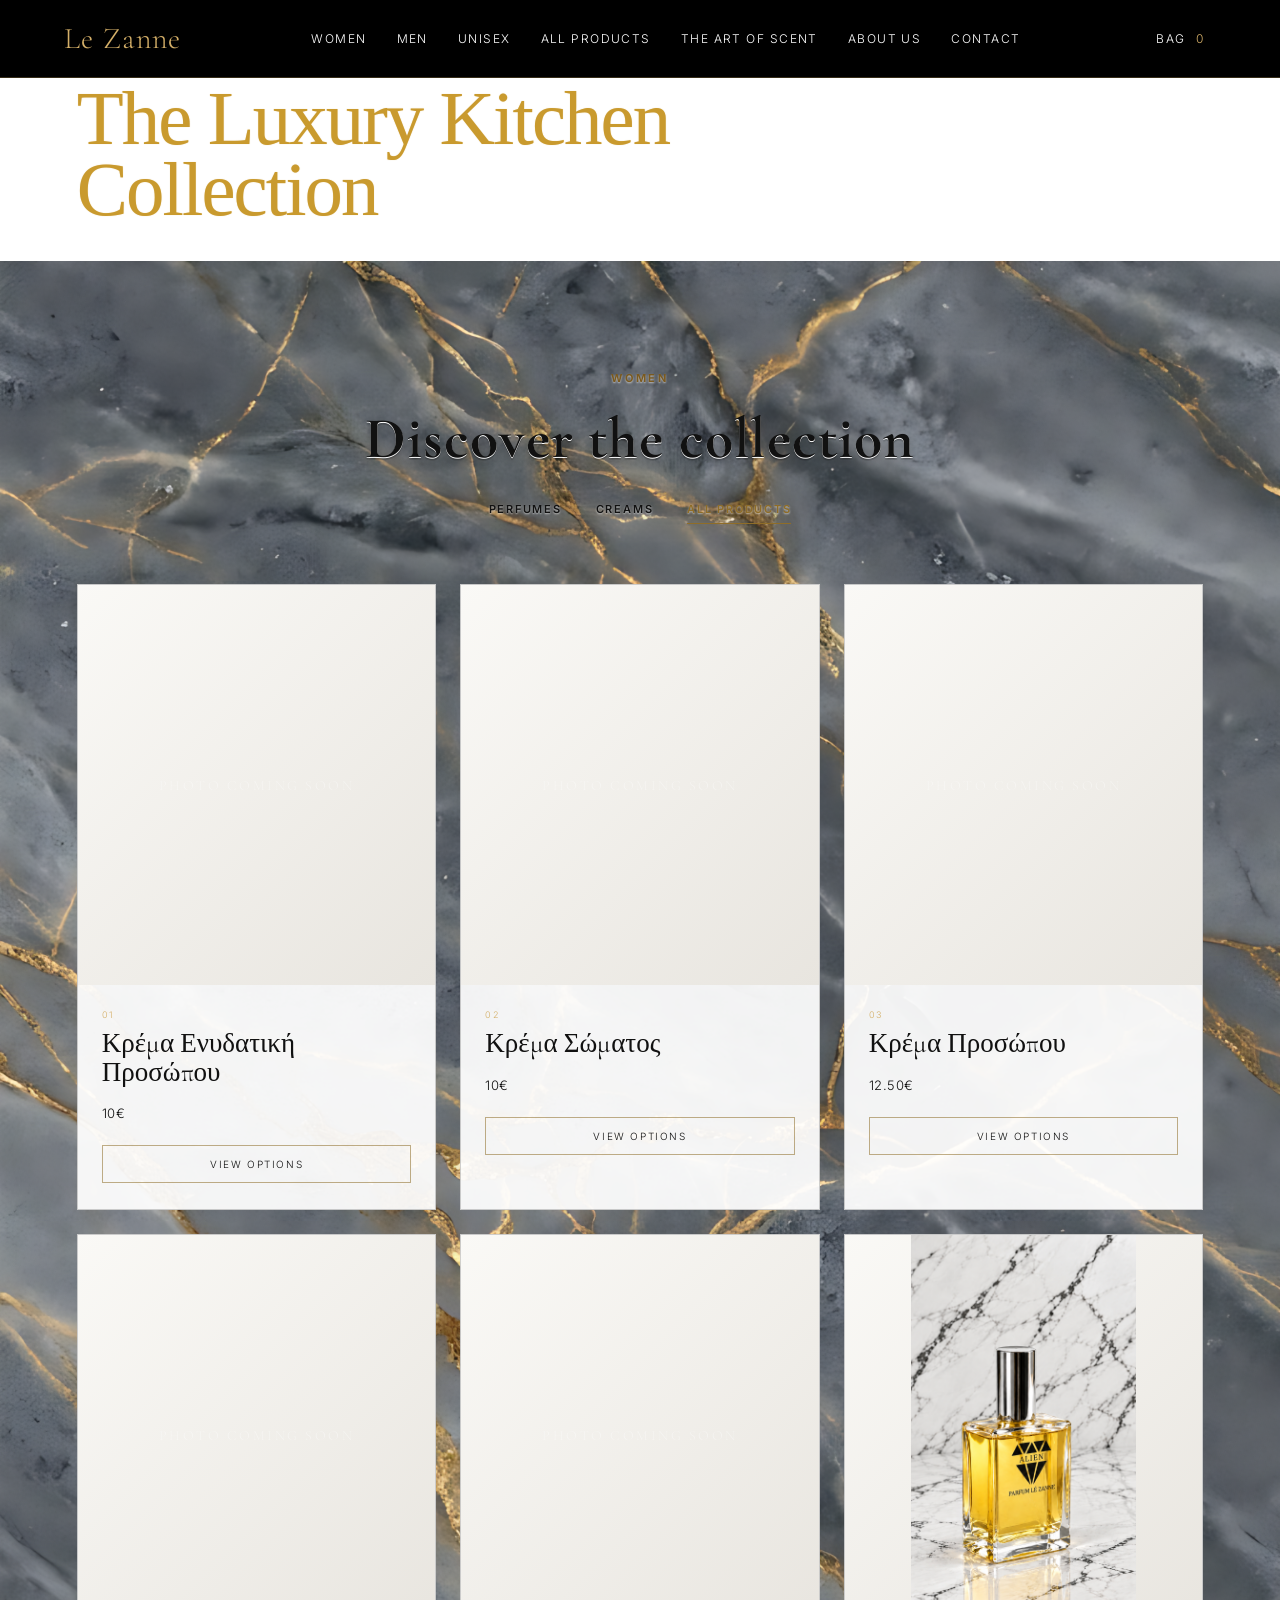
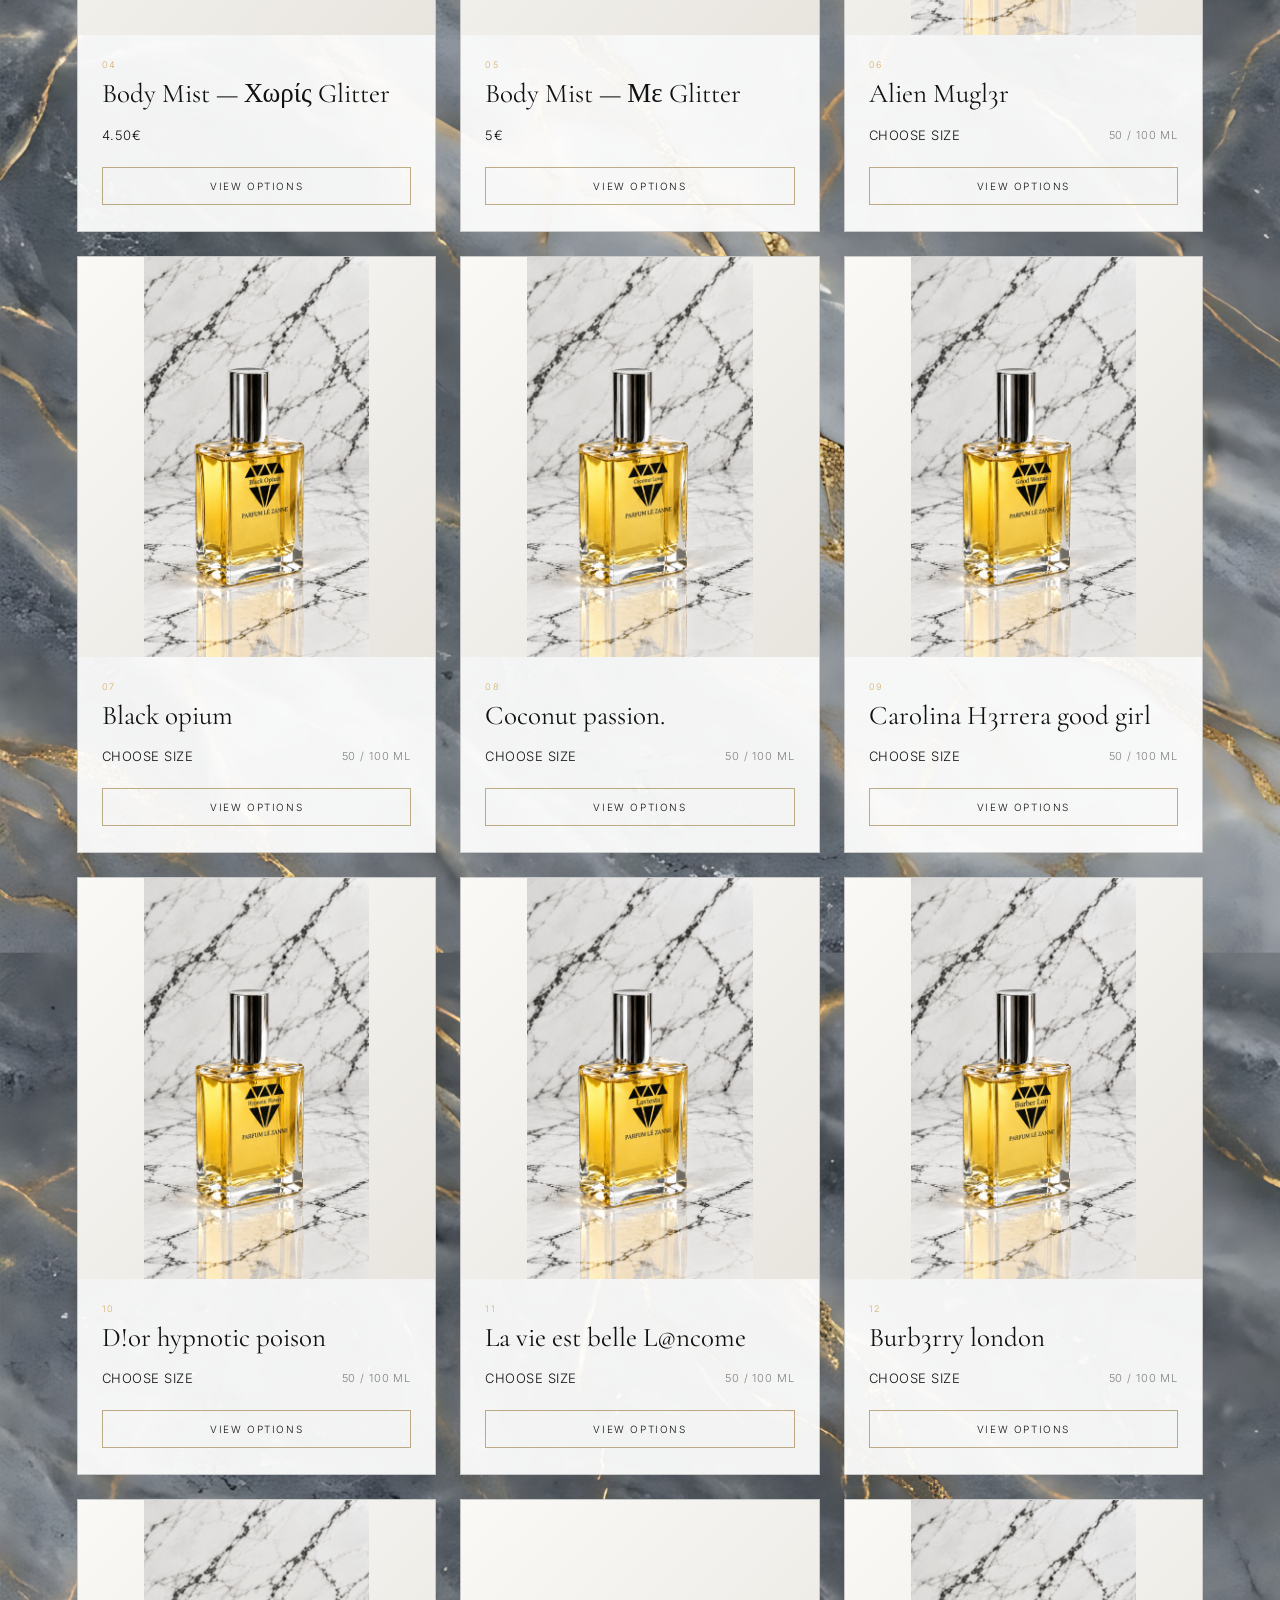
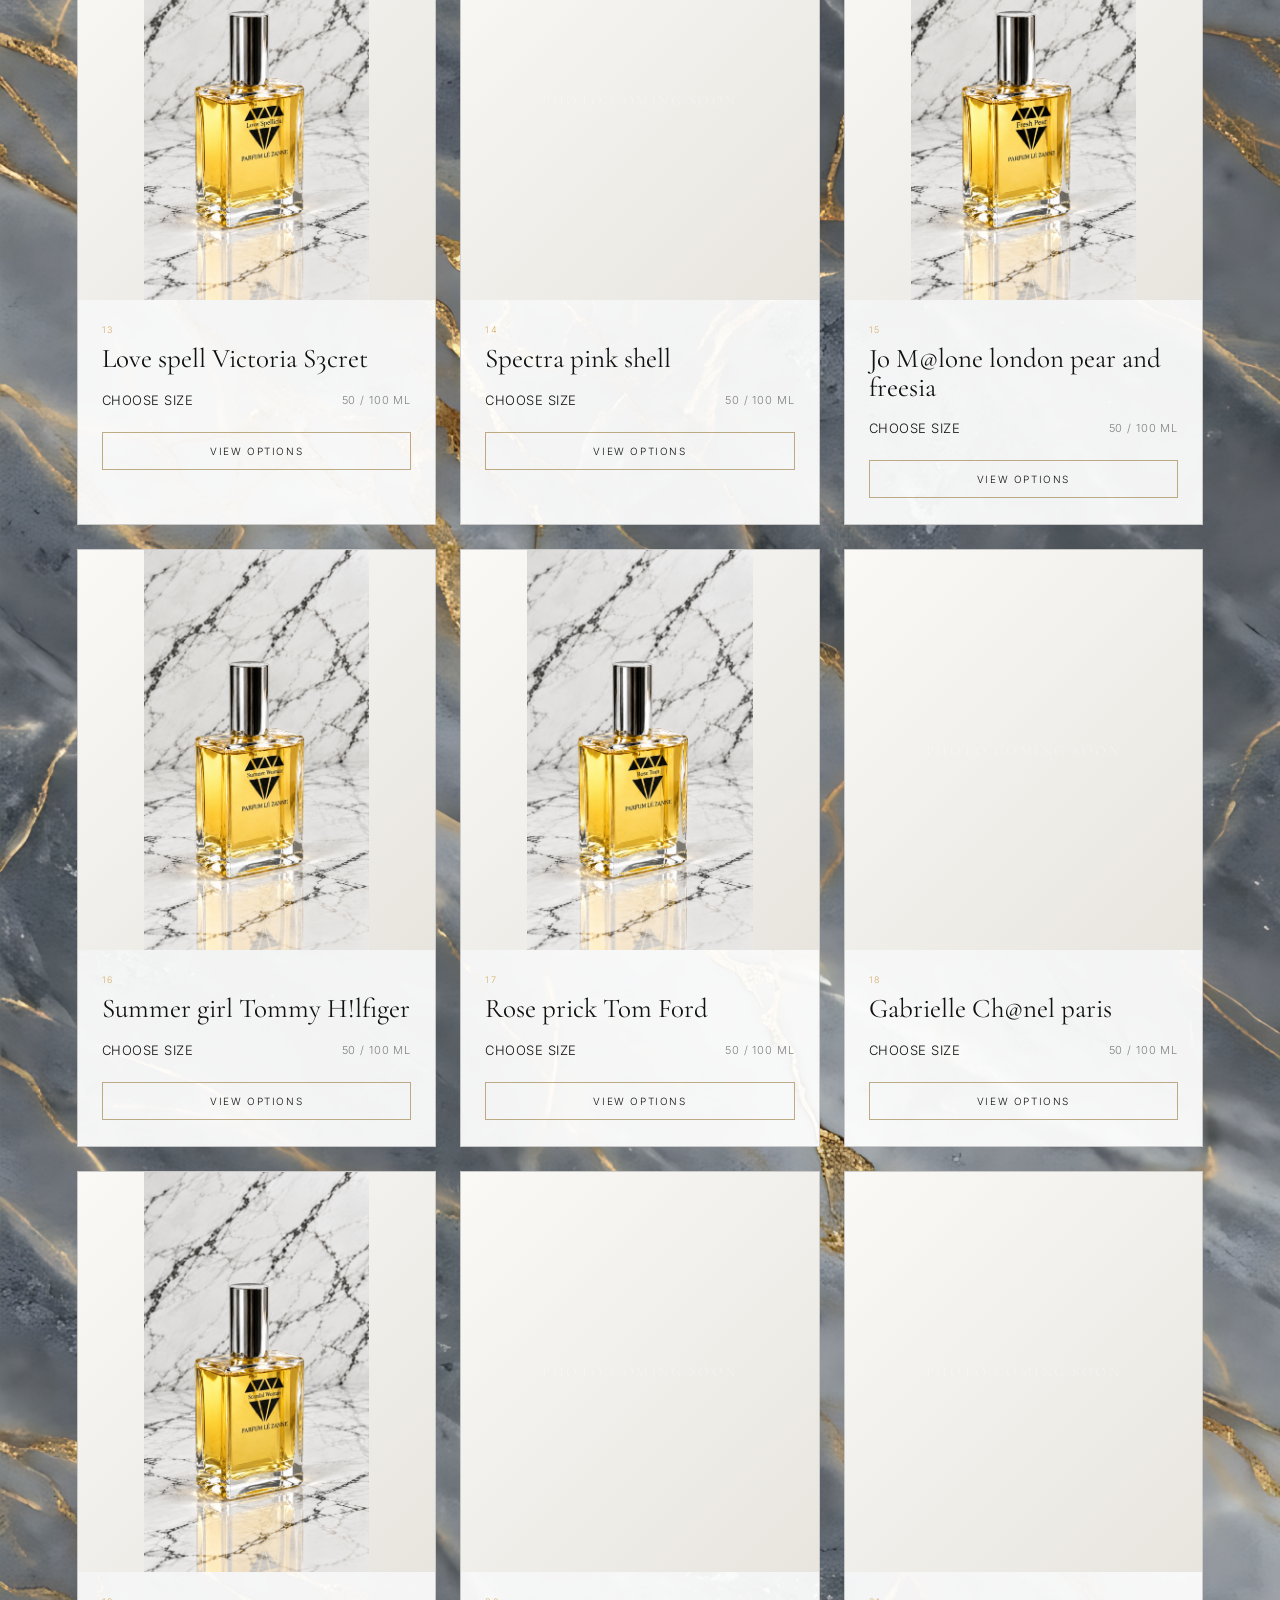
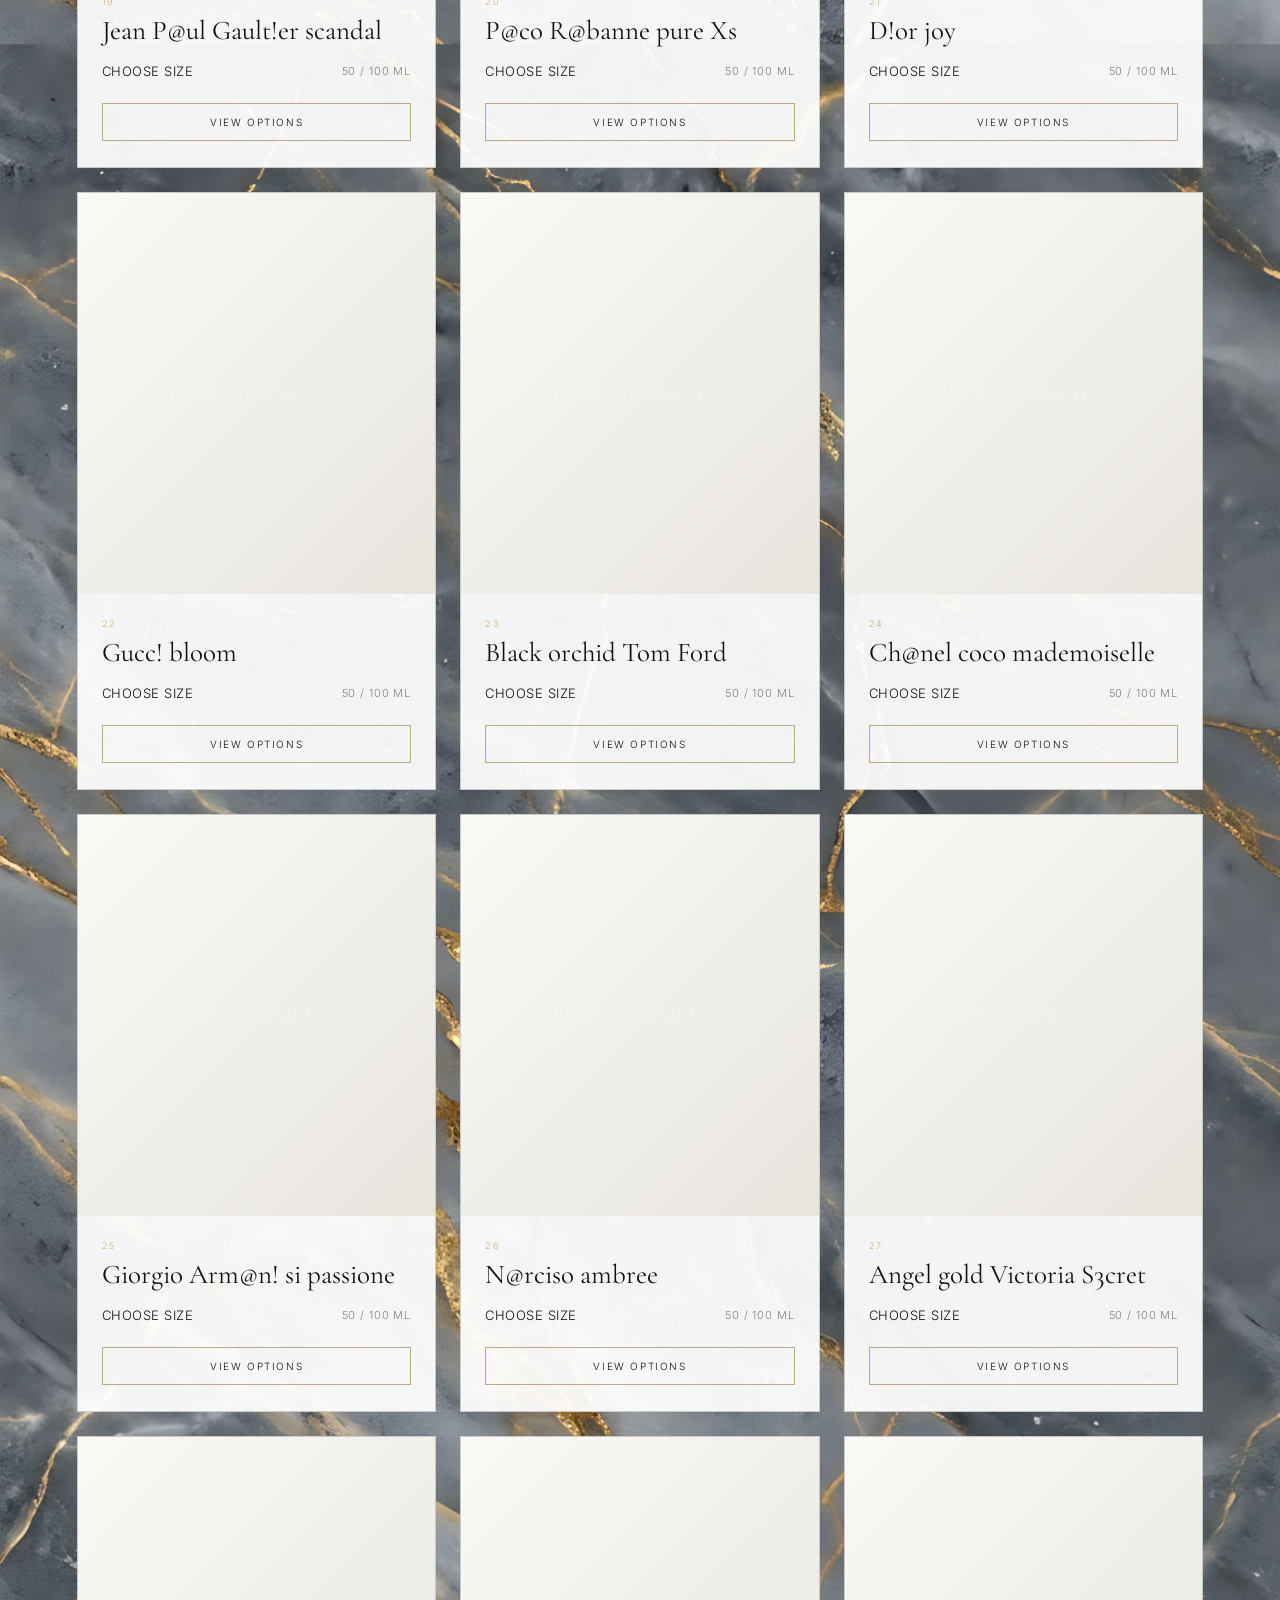
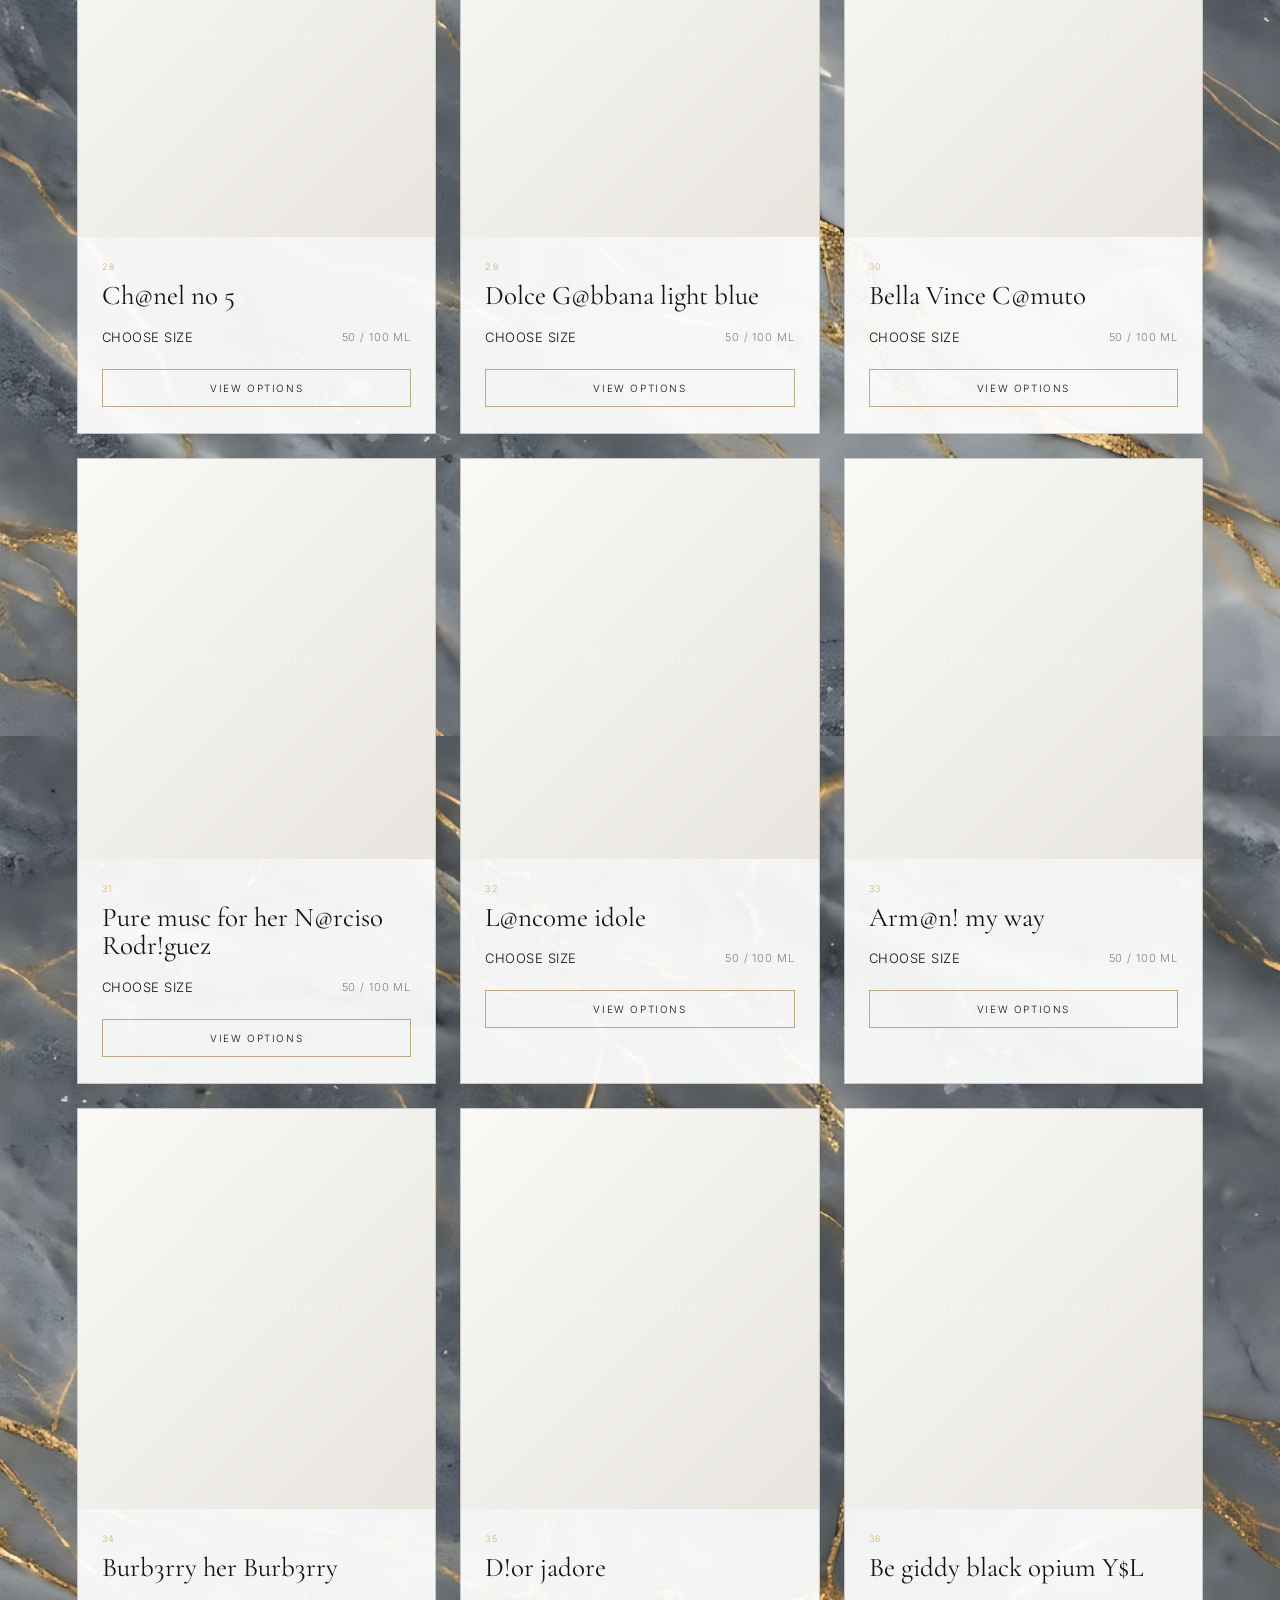
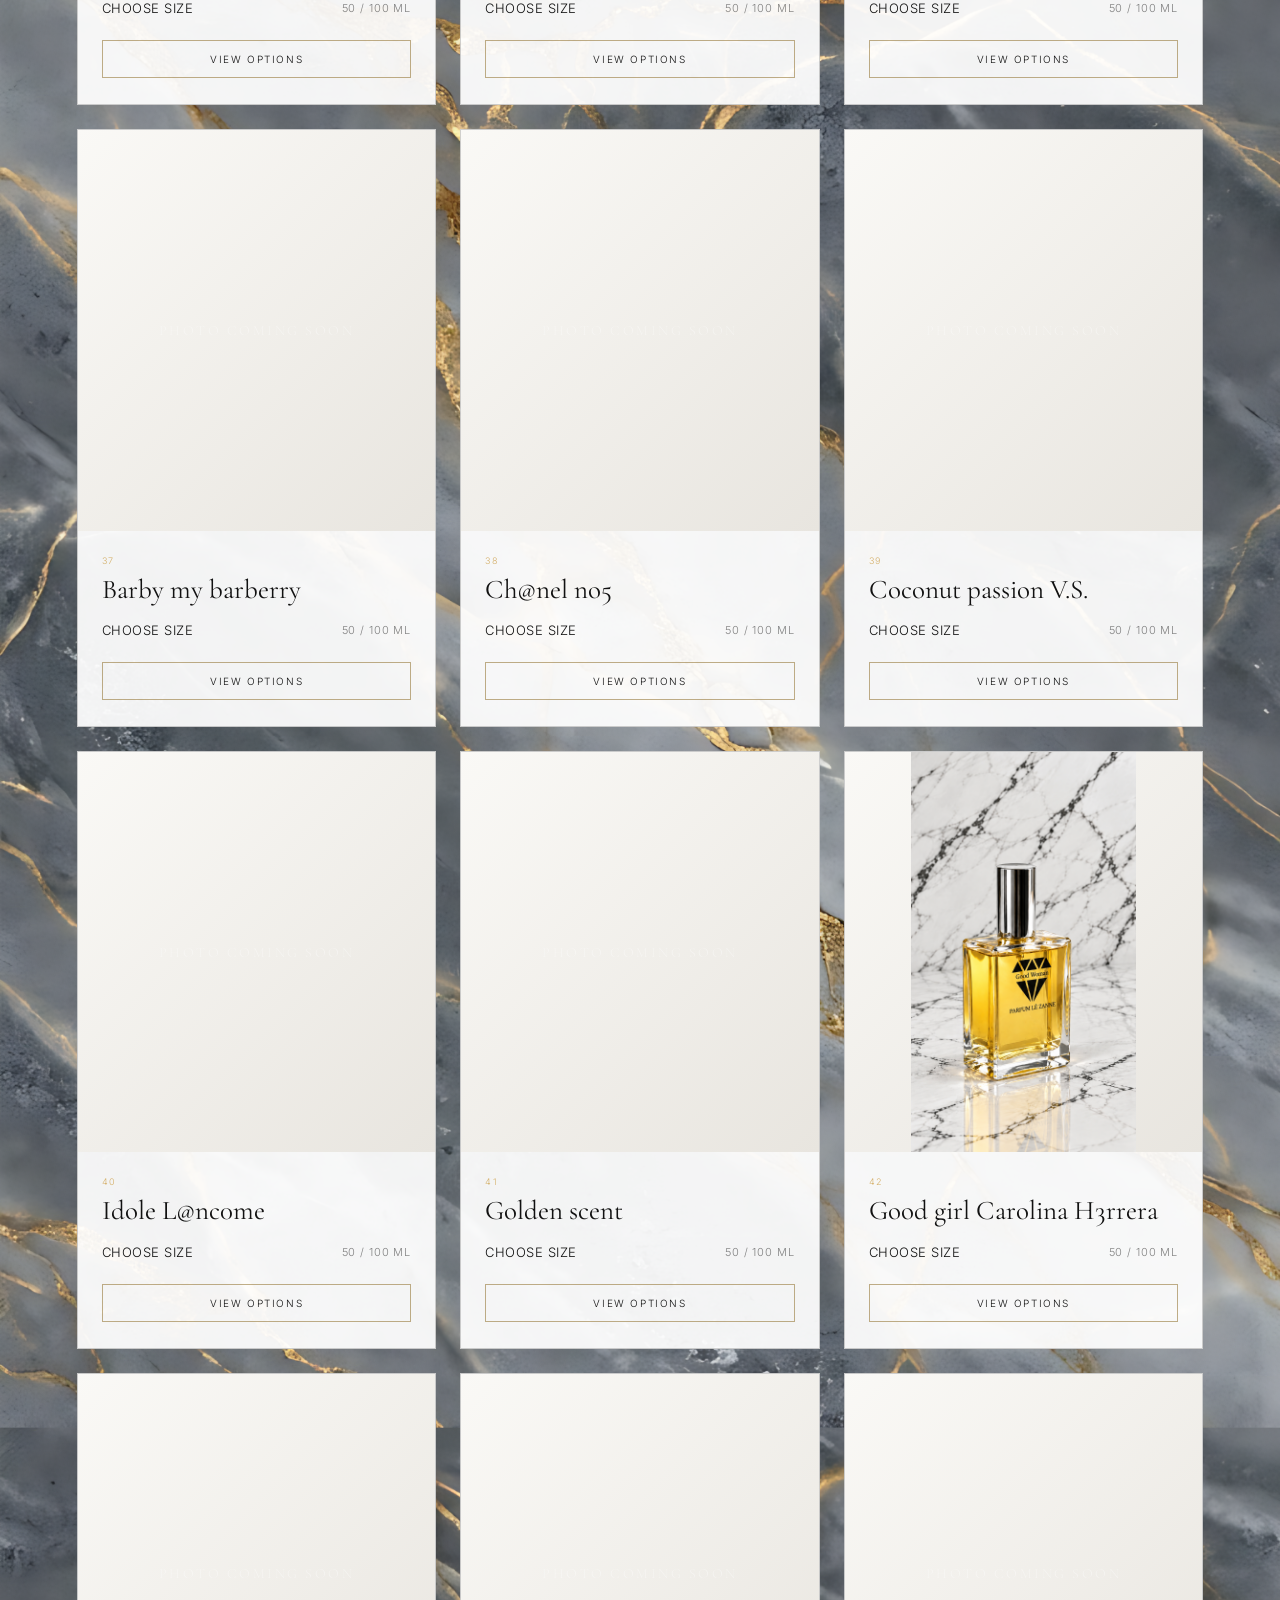
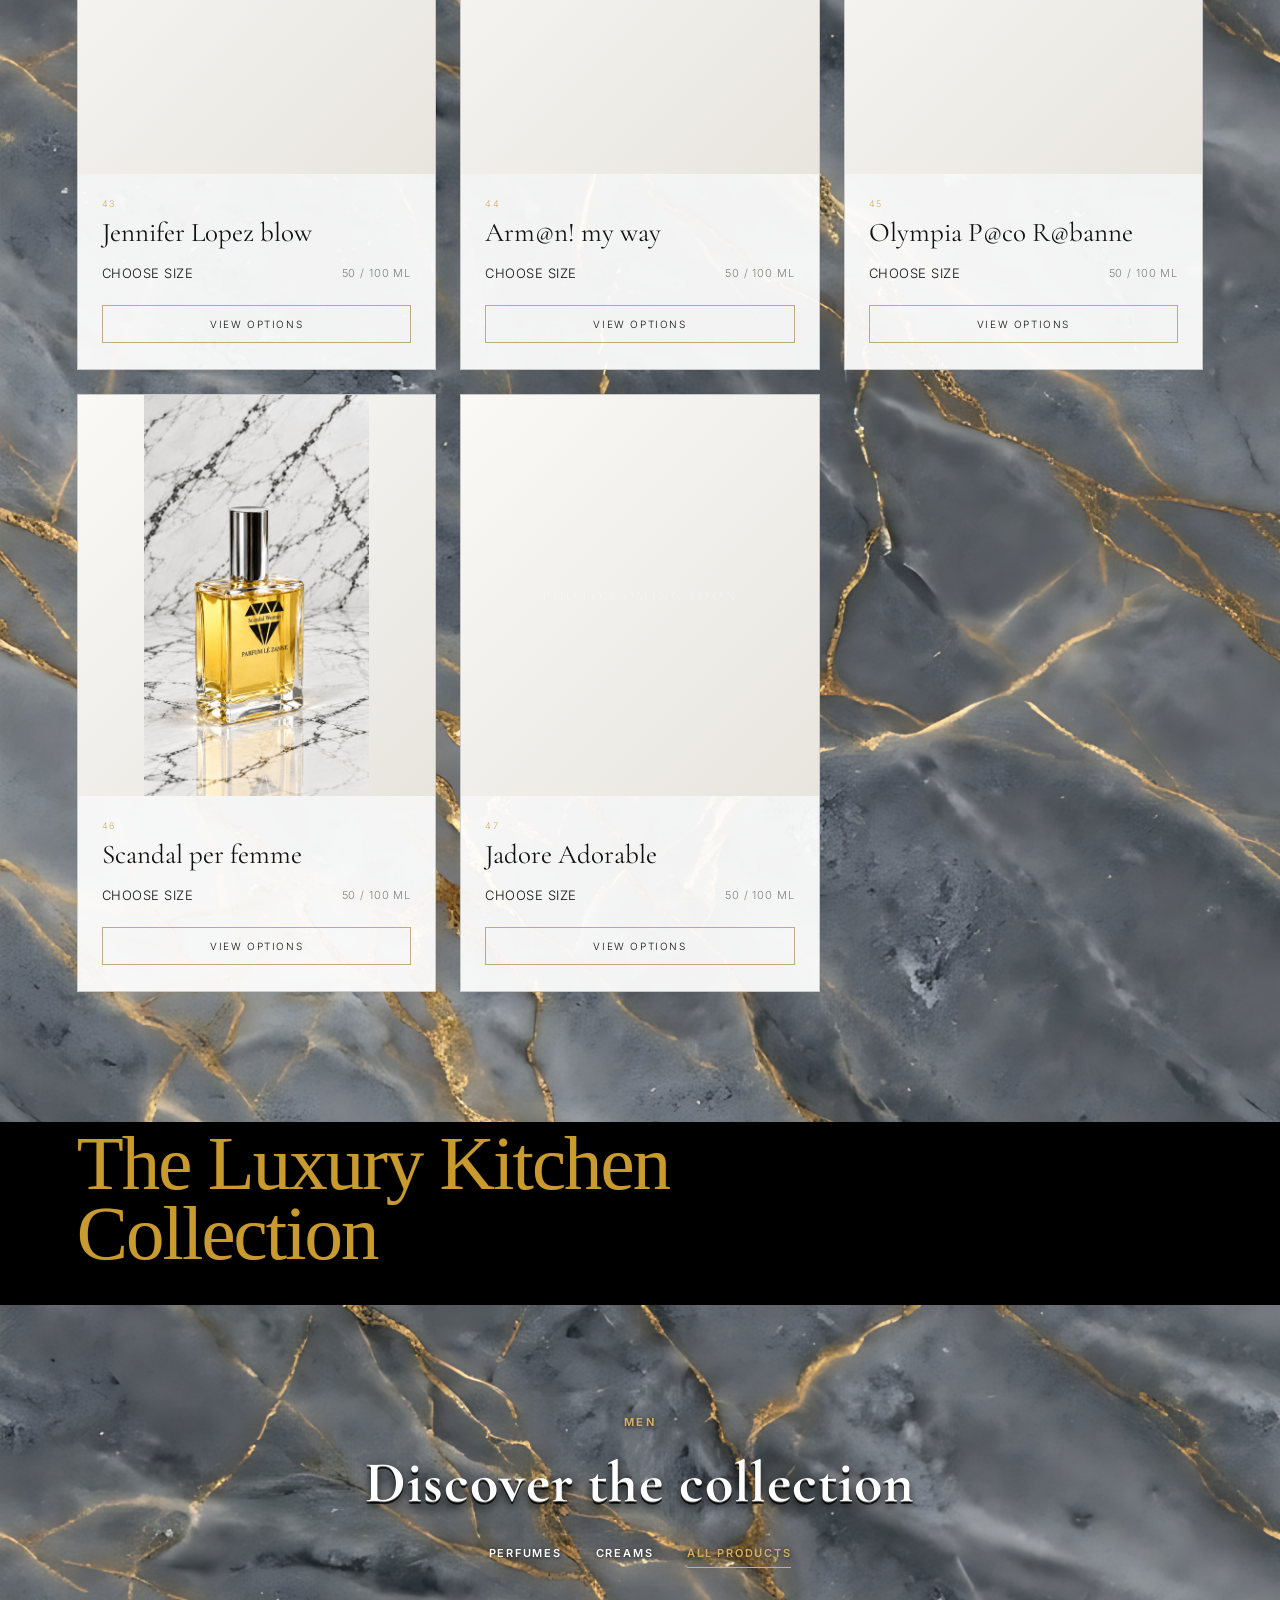
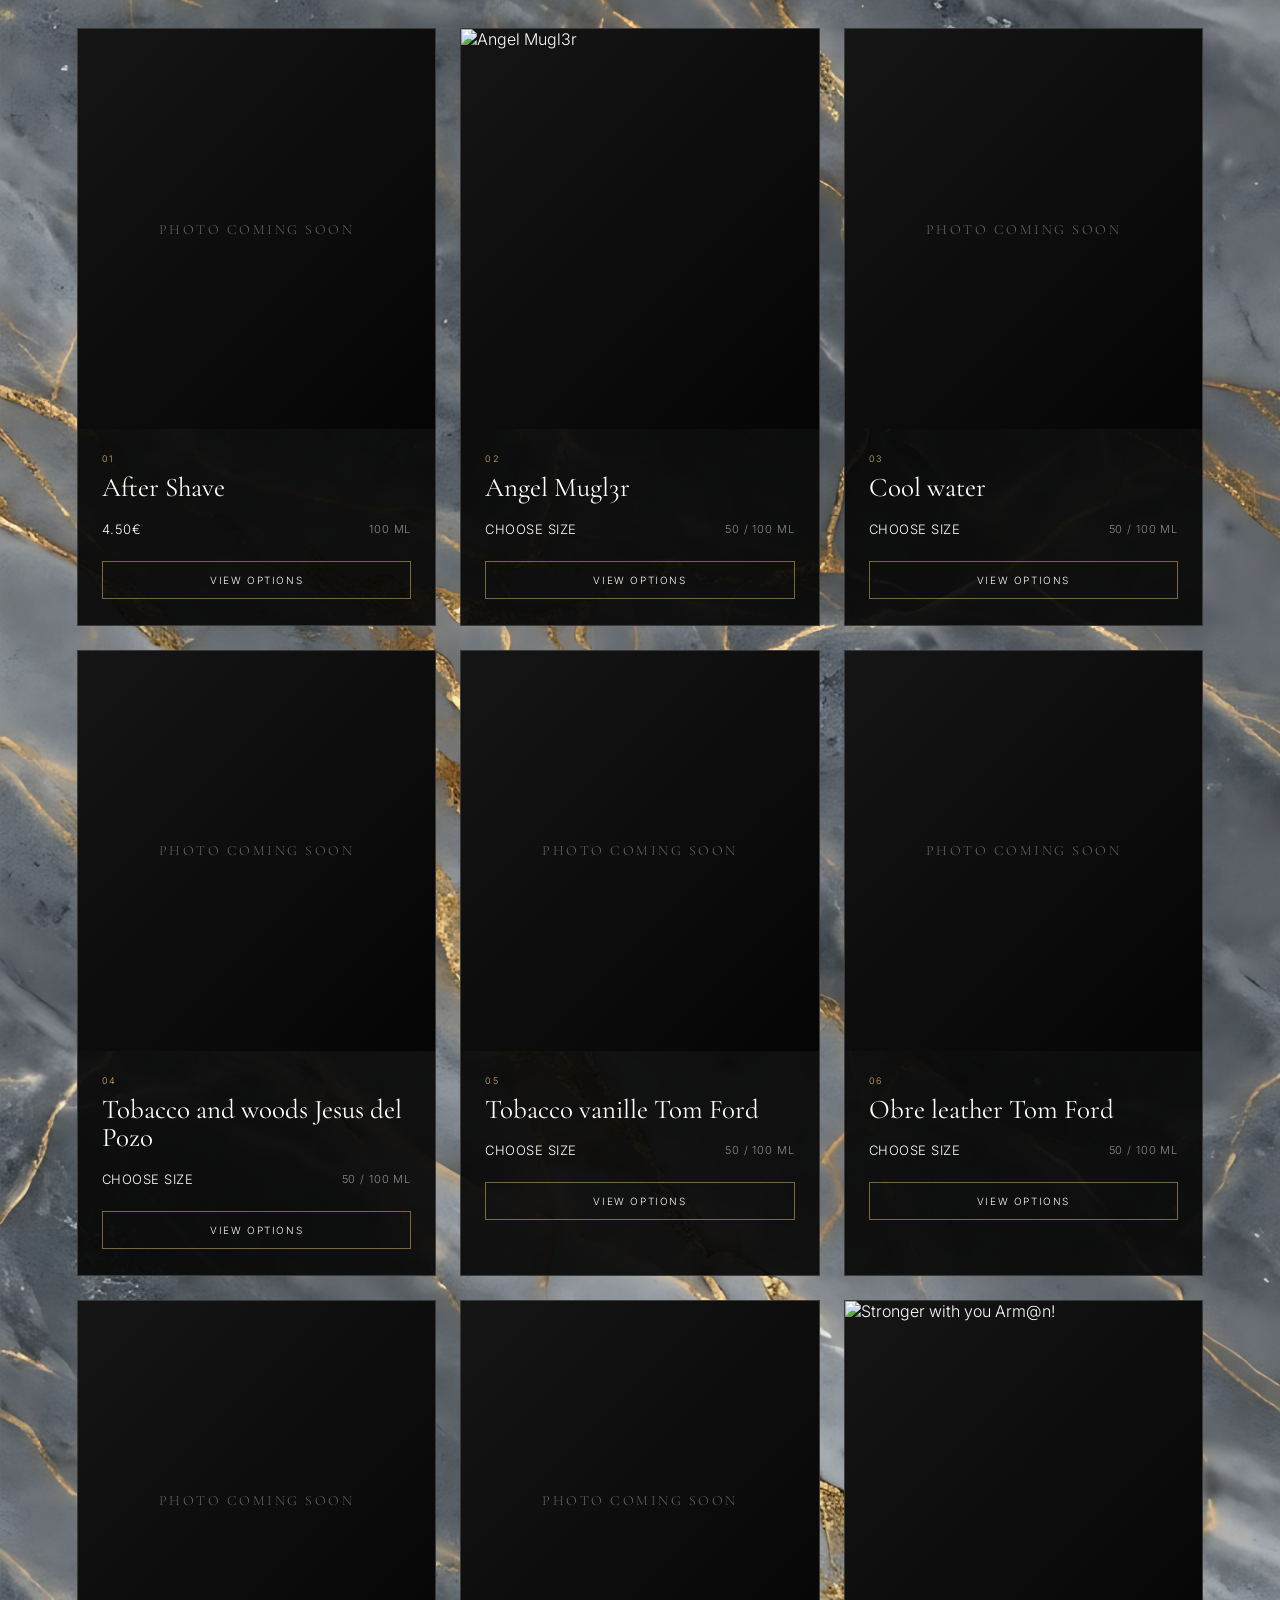
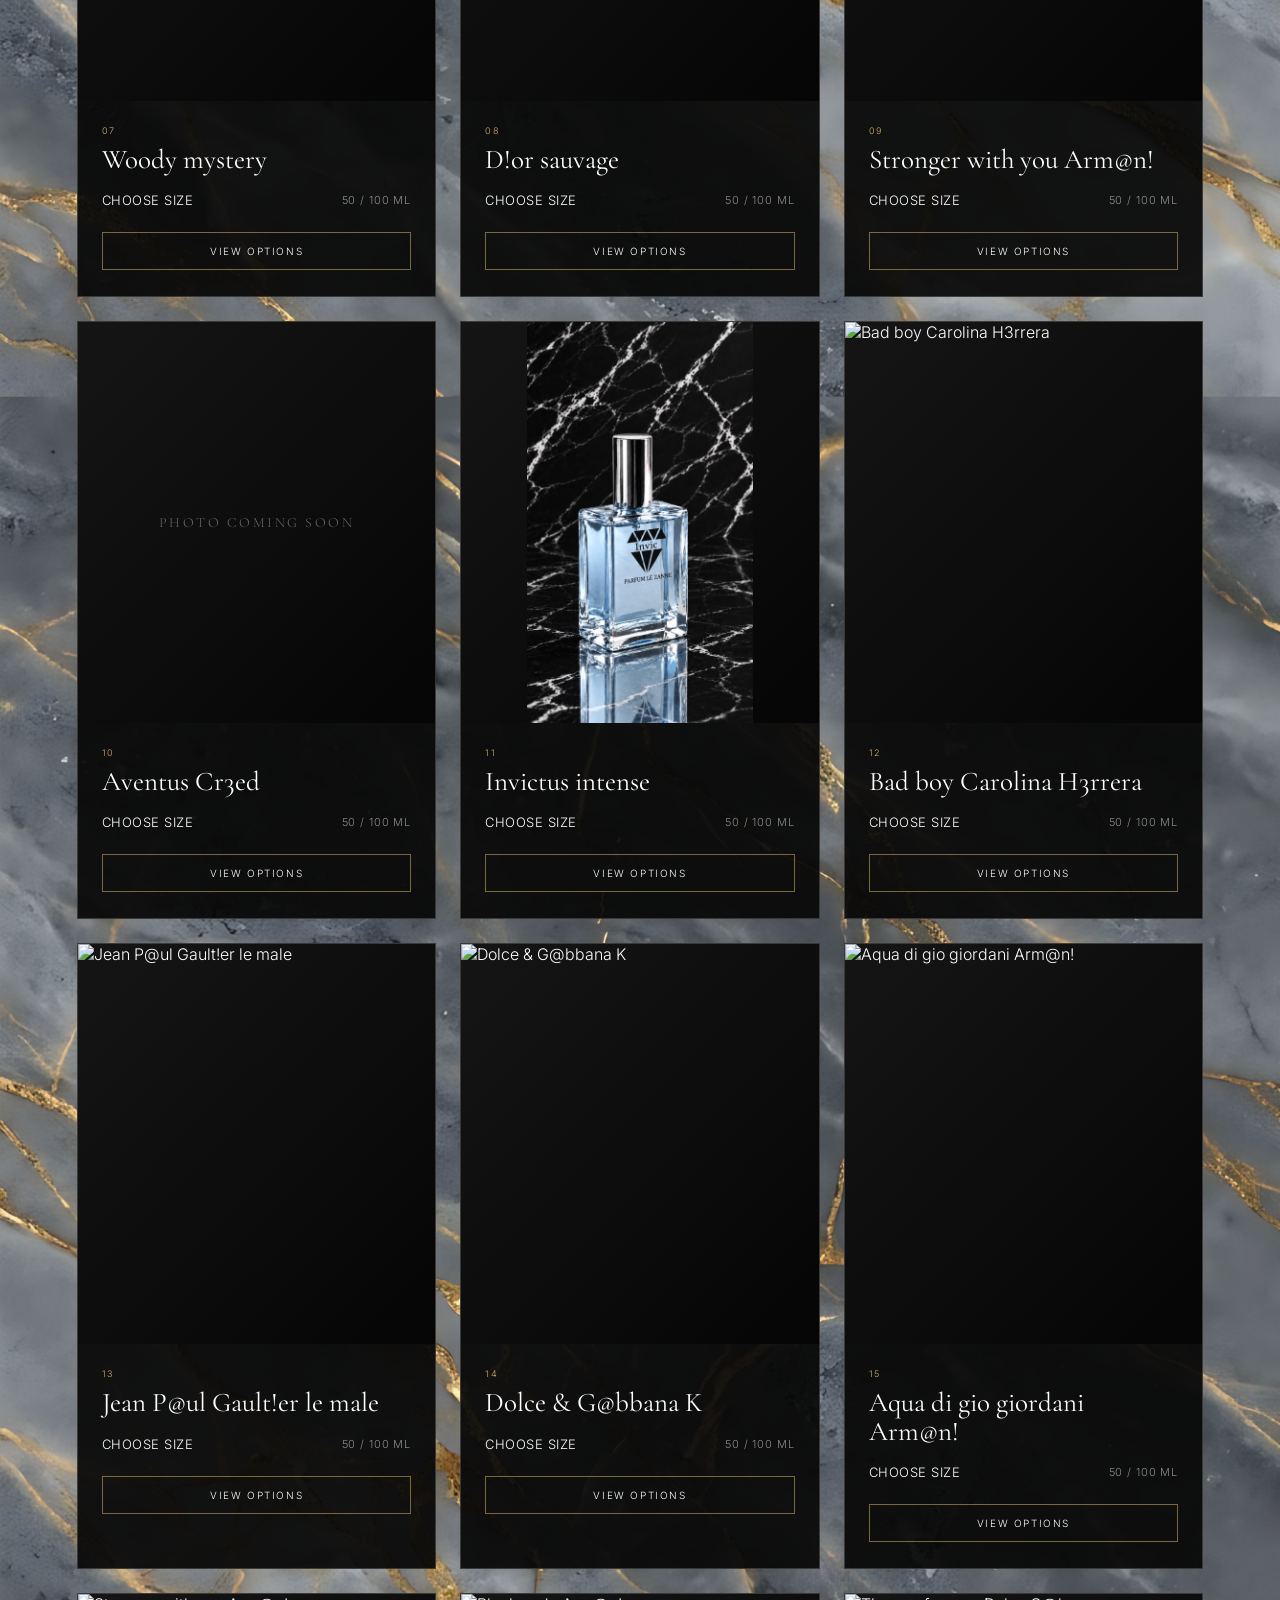
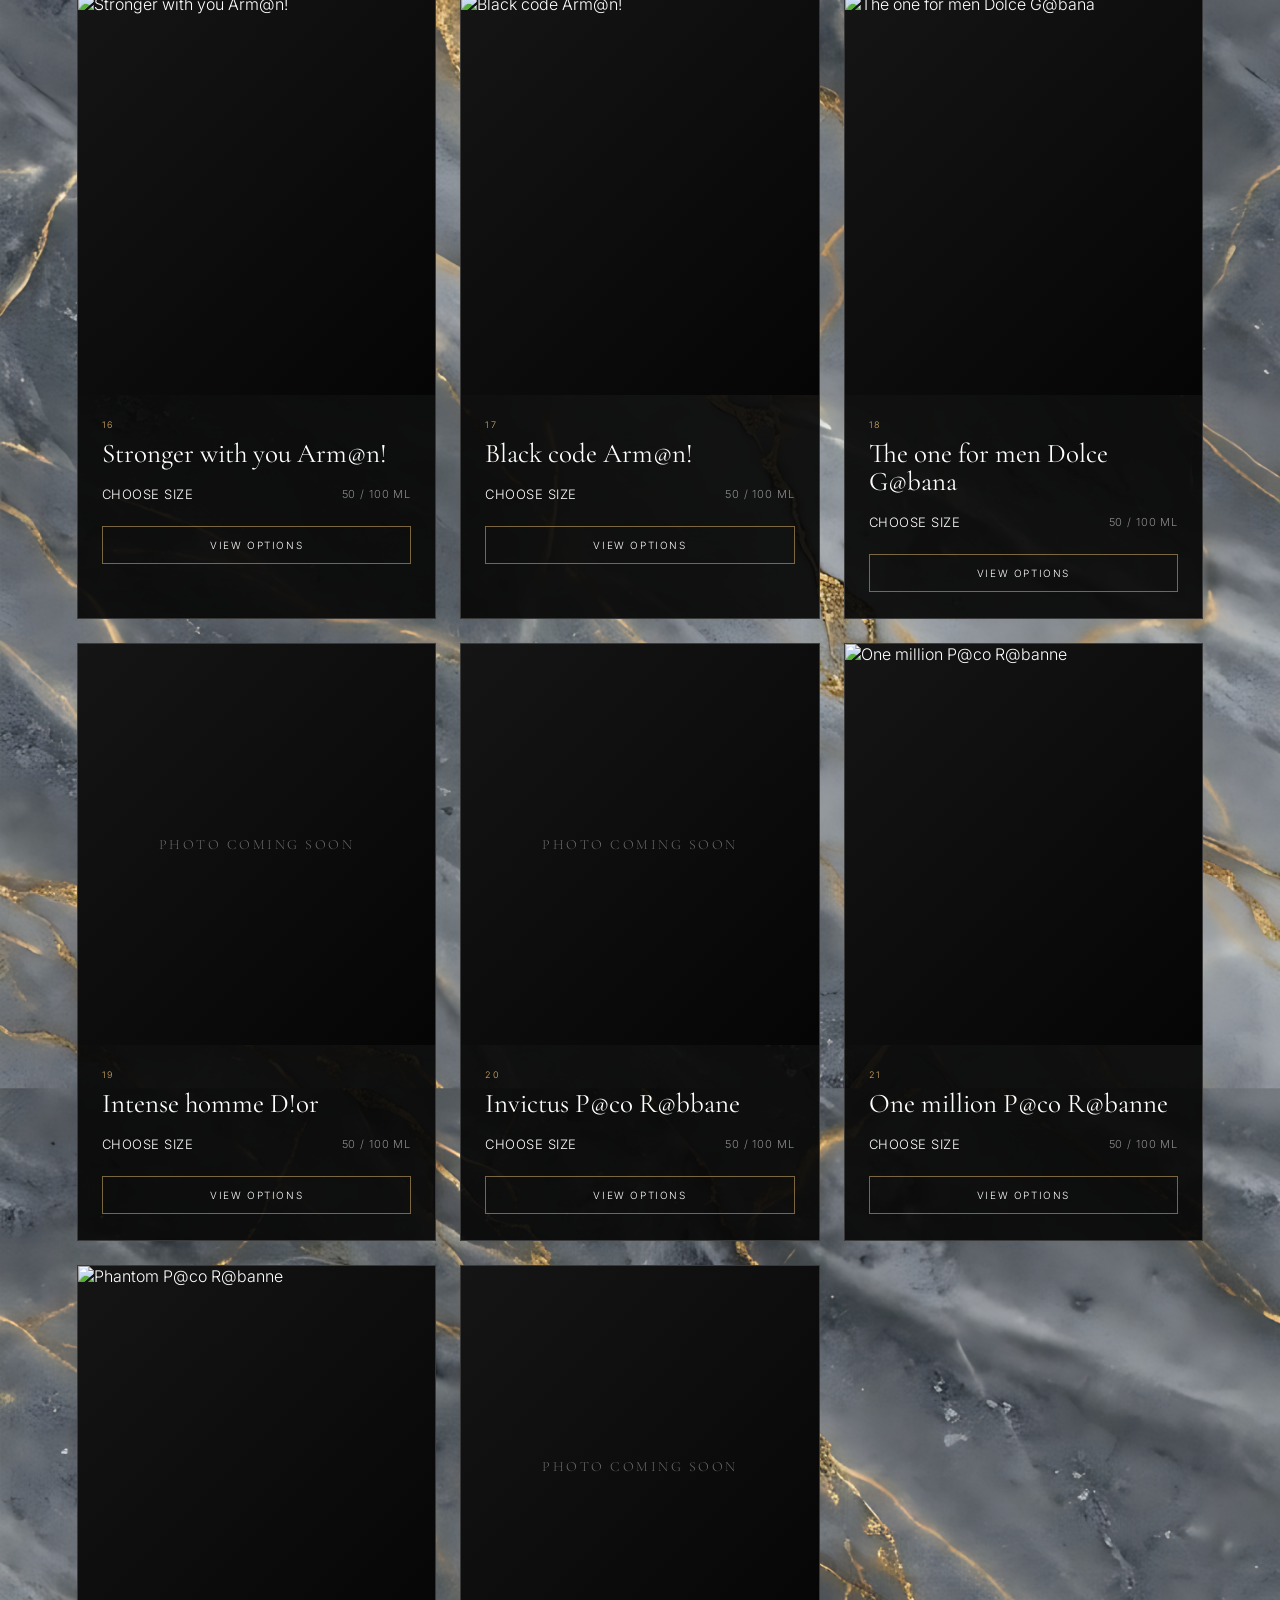
==== index.html @ 39cf3926 "Refresh app cache for Angel Mugler image" ====
<!DOCTYPE html>
<html lang="en">
<head>
  <meta charset="UTF-8" />
  <meta name="viewport" content="width=device-width, initial-scale=1.0" />
  <meta name="description" content="Parfum Le Zanne — Luxury fragrance house." />
  <title>Parfum Le Zanne — Perfume House</title>
  <link rel="preconnect" href="https://fonts.googleapis.com">
  <link rel="preconnect" href="https://fonts.gstatic.com" crossorigin>
  <link href="https://fonts.googleapis.com/css2?family=Cormorant+Garamond:wght@400;500;600&family=Inter:wght@300;400;500&display=swap" rel="stylesheet">
  <link rel="stylesheet" href="style.css?v=real-kitchens-1" />
  <link rel="stylesheet" href="real-kitchens.css?v=1" />
  <link rel="stylesheet" href="counter-only.css?v=3" />

  <style id="catalog-photo-fallbacks">
    .product-placeholder--photo{overflow:hidden;display:flex;flex-direction:column;gap:.75rem;align-items:flex-start}
    .product-placeholder--photo img{display:block;width:100%;aspect-ratio:4/5;object-fit:contain;background:#f6f3ef;border-radius:2px}
    .product-placeholder--photo h3{margin:0}
  </style>
</head>
<body>
  <header class="site-header">
    <a class="brand" href="#top" aria-label="Parfum Le Zanne home">Le Zanne</a>
    <nav class="main-nav" aria-label="Main navigation">
      <a href="#women">Women</a><a href="#men">Men</a><a href="#unisex-products">Unisex</a><a href="#all-products">All Products</a><a href="#art-of-scent">The Art of Scent</a><a href="#about">About us</a><a href="#contact">Contact</a>
    </nav>
    <button class="cart-button" aria-label="Shopping bag">Bag <span>0</span></button>
  </header>
  <main id="top">
    <section class="kitchen-showcase kitchen-showcase--women" id="women" aria-labelledby="women-title"><div class="kitchen-showcase__frame"><img class="kitchen-showcase__image" src="White%20kitchen%20woman%20.jpg.png" alt="Luxury white marble kitchen island with Le Zanne perfumes." fetchpriority="high" decoding="async"><div class="kitchen-showcase__counter-overlay" aria-hidden="true"></div><div class="kitchen-showcase__copy"><p class="eyebrow">Le Zanne Perfume House</p><h1 id="women-title">The Luxury Kitchen Collection</h1><a class="hero-link" href="#women-products">Explore Women</a></div></div></section>
    <section class="category-section" id="women-products"><div class="section-heading"><p class="eyebrow">Women</p><h2>Discover the collection</h2><div class="category-links"><button class="active" data-filter="women-perfumes">Perfumes</button><button data-filter="women-creams">Creams</button><button data-filter="women-all">All Products</button></div></div><div class="product-grid" id="women-grid"><article class="product-placeholder"><span>01</span><h3>Women Collection</h3><p>Product catalogue will be added next.</p></article><article class="product-placeholder"><span>02</span><h3>Luxury Fragrance</h3><p>Product catalogue will be added next.</p></article><article class="product-placeholder"><span>03</span><h3>Signature Scent</h3><p>Product catalogue will be added next.</p></article></div></section>
    <section class="kitchen-showcase kitchen-showcase--men" id="men" aria-labelledby="men-title"><div class="kitchen-showcase__frame"><img class="kitchen-showcase__image" src="Black%20kitchen%20men%20.jpg.png" alt="Luxury black marble kitchen island with Le Zanne perfumes." loading="lazy" decoding="async"><div class="kitchen-showcase__counter-overlay" aria-hidden="true"></div><div class="kitchen-showcase__copy"><p class="eyebrow">Le Zanne Perfume House</p><h2 id="men-title">The Luxury Kitchen Collection</h2><a class="hero-link" href="#men-products">Explore Men</a></div></div></section>
    <section class="category-section" id="men-products"><div class="section-heading"><p class="eyebrow">Men</p><h2>Discover the collection</h2><div class="category-links"><button class="active" data-filter="men-perfumes">Perfumes</button><button data-filter="men-creams">Creams</button><button data-filter="men-all">All Products</button></div></div><div class="product-grid" id="men-grid"><article class="product-placeholder"><span>01</span><h3>Men Collection</h3><p>Product catalogue will be added next.</p></article><article class="product-placeholder"><span>02</span><h3>Luxury Fragrance</h3><p>Product catalogue will be added next.</p></article><article class="product-placeholder"><span>03</span><h3>Signature Scent</h3><p>Product catalogue will be added next.</p></article></div></section>
    <section class="category-section" id="unisex-products"><div class="section-heading"><p class="eyebrow">Unisex</p><h2>Discover the collection</h2><div class="category-links"><button class="active" data-filter="unisex-perfumes">Perfumes</button><button data-filter="unisex-all">All Products</button></div></div><div class="product-grid" id="unisex-grid"><article class="product-placeholder"><span>01</span><h3>Unisex Collection</h3><p>Product catalogue will be added next.</p></article></div></section>
    <section class="all-products" id="all-products"><div class="section-heading"><p class="eyebrow">All Products</p><h2>The complete collection</h2><p class="intro">The complete client catalogue.</p></div><div class="product-grid all-products-grid" id="all-products-grid">
      <article class="product-placeholder product-placeholder--photo"><span>01</span><img src="images/E8725149-B2AC-485F-90C7-805EB5359A4E.png" alt="Απομίμηση Alien Mugl3r" loading="lazy" decoding="async"><h3>Απομίμηση Alien Mugl3r</h3></article><article class="product-placeholder product-placeholder--photo"><span>02</span><img src="images/black%20opium%20woman.png" alt="Black opium" loading="lazy" decoding="async"><h3>Black opium</h3></article><article class="product-placeholder product-placeholder--photo"><span>03</span><img src="images/coconut%20passion%20woman.png" alt="Coconut passion." loading="lazy" decoding="async"><h3>Coconut passion.</h3></article><article class="product-placeholder product-placeholder--photo"><span>04</span><img src="images/4B16015A-BEE4-4266-8329-256F32EA80F3.png" alt="Απομίμηση Carolina H3rrera good girl" loading="lazy" decoding="async"><h3>Απομίμηση Carolina H3rrera good girl</h3></article><article class="product-placeholder product-placeholder--photo"><span>05</span><img src="images/55ECAA3F-E891-4FA9-A972-0BC1CC177D48.png" alt="Απομίμηση D!or hypnotic poison" loading="lazy" decoding="async"><h3>Απομίμηση D!or hypnotic poison</h3></article><article class="product-placeholder product-placeholder--photo"><span>06</span><img src="images/64936CE8-2B80-4CA7-91F8-2261C45B5EE8.png" alt="Απομίμηση La vie est belle L@nc0me" loading="lazy" decoding="async"><h3>Απομίμηση La vie est belle L@nc0me</h3></article><article class="product-placeholder product-placeholder--photo"><span>07</span><img src="images/6E0D8DD6-6C91-4713-B5E9-6D9095A6D473.png" alt="Απομίμηση Burb3rry london" loading="lazy" decoding="async"><h3>Απομίμηση Burb3rry london</h3></article><article class="product-placeholder product-placeholder--photo"><span>08</span><img src="images/048F18E3-F24A-46C2-A907-B4B95CB0B079.png" alt="Απομίμηση Love spell Vict0ria S3cret" loading="lazy" decoding="async"><h3>Απομίμηση Love spell Vict0ria S3cret</h3></article><article class="product-placeholder"><span>09</span><h3>Spectra pink shell</h3></article><article class="product-placeholder product-placeholder--photo"><span>10</span><img src="images/32F86676-5286-405B-A635-8D215FB890D0.png" alt="Απομίμηση Jo M@lone london pear and freesia" loading="lazy" decoding="async"><h3>Απομίμηση Jo M@lone london pear and freesia</h3></article><article class="product-placeholder product-placeholder--photo"><span>11</span><img src="images/93544868-90EA-4F2B-8E5E-593F3C96CC12.png" alt="Απομίμηση Summer girl Tommy H!lfiger" loading="lazy" decoding="async"><h3>Απομίμηση Summer girl Tommy H!lfiger</h3></article><article class="product-placeholder product-placeholder--photo"><span>12</span><img src="images/0E2AEED5-3B4B-42F1-B592-9234501D1F44.png" alt="Απομίμηση Rose prick Tom F0rd" loading="lazy" decoding="async"><h3>Απομίμηση Rose prick Tom F0rd</h3></article><article class="product-placeholder"><span>13</span><h3>Απομίμηση Gabrielle Ch@nel paris</h3></article><article class="product-placeholder product-placeholder--photo"><span>14</span><img src="images/321FB77F-7ADE-48DE-BD22-220944A70973.png" alt="Απομίμηση Jean P@ul Gault!er scandal" loading="lazy" decoding="async"><h3>Απομίμηση Jean P@ul Gault!er scandal</h3></article><article class="product-placeholder"><span>15</span><h3>Απομίμηση P@co R@banne pure Xs</h3></article><article class="product-placeholder"><span>16</span><h3>Απομίμηση D!or joy</h3></article><article class="product-placeholder"><span>17</span><h3>Απομίμηση Gucc! bloom</h3></article><article class="product-placeholder"><span>18</span><h3>Απομίμηση Black orchid Tom F0rd</h3></article><article class="product-placeholder"><span>19</span><h3>Απομίμηση Ch@nel coco mademoiselle</h3></article><article class="product-placeholder"><span>20</span><h3>Απομίμηση Giorgio Arm@n! si passione</h3></article><article class="product-placeholder"><span>21</span><h3>Απομίμηση N@rciso ambree</h3></article><article class="product-placeholder"><span>22</span><h3>Απομίμηση Angel gold Vict0ria S3cret</h3></article><article class="product-placeholder"><span>23</span><h3>Απομίμηση Ch@nel no 5</h3></article><article class="product-placeholder"><span>24</span><h3>Απομίμηση Dolce G@bbana light blue</h3></article><article class="product-placeholder"><span>25</span><h3>Bella vince camuto</h3></article><article class="product-placeholder"><span>26</span><h3>Απομίμηση Pure musc for her N@rciso Rodr!guez</h3></article><article class="product-placeholder"><span>27</span><h3>Απομίμηση L@nc0me idole</h3></article><article class="product-placeholder"><span>28</span><h3>Απομίμηση Arm@n! my way</h3></article><article class="product-placeholder"><span>29</span><h3>Απομίμηση Burb3rry her Burb3rry</h3></article><article class="product-placeholder"><span>30</span><h3>Απομίμηση D!or jadore</h3></article><article class="product-placeholder"><span>31</span><h3>Be giddy black opium ysl</h3></article><article class="product-placeholder"><span>32</span><h3>Barby my barberry</h3></article><article class="product-placeholder"><span>33</span><h3>Απομίμηση Ch@nel no5</h3></article><article class="product-placeholder"><span>34</span><h3>Απομίμηση Coconut passion V.S.</h3></article><article class="product-placeholder"><span>35</span><h3>Απομίμηση Idole L@nc0me</h3></article><article class="product-placeholder"><span>36</span><h3>Golden scent</h3></article><article class="product-placeholder"><span>37</span><h3>Απομίμηση Good girl Carolina H3rrera</h3></article><article class="product-placeholder"><span>38</span><h3>Jennifer Lopez blow</h3></article><article class="product-placeholder"><span>39</span><h3>Απομίμηση Arm@n! my way</h3></article><article class="product-placeholder"><span>40</span><h3>Απομίμηση Olympia P@co R@banne</h3></article><article class="product-placeholder product-placeholder--photo"><span>41</span><img src="images/scandal%20per%20femme%20woman.jpeg" alt="Scandal per femme" loading="lazy" decoding="async"><h3>Scandal per femme</h3></article><article class="product-placeholder"><span>42</span><h3>Jadore Adorable</h3></article>
      <article class="product-placeholder"><span>43</span><h3>Απομίμηση Angel Mugl3r</h3></article><article class="product-placeholder"><span>44</span><h3>Cool water</h3></article><article class="product-placeholder"><span>45</span><h3>Tobacco and woods jesus del pozo</h3></article><article class="product-placeholder"><span>46</span><h3>Απομίμηση Tobacco vanille Tom F0rd</h3></article><article class="product-placeholder"><span>47</span><h3>Απομίμηση Obre leather Tom F0rd</h3></article><article class="product-placeholder"><span>48</span><h3>Woody mystery</h3></article><article class="product-placeholder"><span>49</span><h3>Απομίμηση D!or sauvage</h3></article><article class="product-placeholder"><span>50</span><h3>Απομίμηση Stronger with you Arm@n!</h3></article><article class="product-placeholder"><span>51</span><h3>Απομίμηση Aventus Cr3ed</h3></article><article class="product-placeholder"><span>52</span><h3>Invictus intense</h3></article><article class="product-placeholder"><span>53</span><h3>Απομίμηση Bad boy Carolina H3rrera</h3></article><article class="product-placeholder"><span>54</span><h3>Απομίμηση Jean P@ul Gault!er le male</h3></article><article class="product-placeholder"><span>55</span><h3>Απομίμηση Dolce &amp; G@bbana K</h3></article><article class="product-placeholder"><span>56</span><h3>Απομίμηση Aqua di gio giordani Arm@n!</h3></article><article class="product-placeholder"><span>57</span><h3>Απομίμηση Stronger with you Arm@n!</h3></article><article class="product-placeholder"><span>58</span><h3>Απομίμηση Black code Arm@n!</h3></article><article class="product-placeholder"><span>59</span><h3>Απομίμηση The one for men Dolce G@bana</h3></article><article class="product-placeholder"><span>60</span><h3>Απομίμηση Intense homme D!or</h3></article><article class="product-placeholder"><span>61</span><h3>Απομίμηση Invictus P@co R@bbane</h3></article><article class="product-placeholder"><span>62</span><h3>Απομίμηση One million P@co R@banne</h3></article><article class="product-placeholder"><span>63</span><h3>Απομίμηση Phantom P@co R@banne</h3></article><article class="product-placeholder"><span>64</span><h3>Tropical</h3></article><article class="product-placeholder"><span>65</span><h3>Diptique philosykos</h3></article><article class="product-placeholder"><span>66</span><h3>Απομίμηση H3rmes un jardin sur a lagune</h3></article><article class="product-placeholder"><span>67</span><h3>Απομίμηση Fucking fabulus Tom F0rd</h3></article><article class="product-placeholder"><span>68</span><h3>Απομίμηση The scent Hugo B0ss</h3><p>Χωρίς ένδειξη</p></article>
    </div></section>
    <section class="art-of-scent" id="art-of-scent"><div class="section-heading"><p class="eyebrow">The Art of Scent</p><h2>Discover the art behind every fragrance.</h2></div><div class="scent-grid">
      <article class="scent-item"><button class="scent-tab" type="button" aria-expanded="false" aria-controls="scent-edt"><span>EAU DE TOILETTE</span><small>Ανάλαφρη κομψότητα.</small><b aria-hidden="true">+</b></button><div class="scent-panel" id="scent-edt" hidden><p>Η πιο ανάλαφρη πλευρά της πολυτέλειας.</p><p>Μια αρωματική δημιουργία που αγγίζει την επιδερμίδα με δροσερή κομψότητα και αφήνει πίσω της ένα φίνο, αισθησιακό ίχνος.</p><p>Φωτεινές νότες ανοίγουν απαλά, ενώ η σύνθεση εξελίσσεται σε ένα διακριτικά σαγηνευτικό άρωμα που σε προσκαλεί να το φορέσεις ξανά και ξανά.</p><p>Ανάλαφρο στην αίσθηση. Εκλεπτυσμένο στην παρουσία. Ακαταμάχητο στο ίχνος.</p><p>Για εκείνες τις στιγμές που η πολυτέλεια δεν χρειάζεται να φωνάξει για να γίνει αισθητή.</p></div></article>
      <article class="scent-item"><button class="scent-tab" type="button" aria-expanded="false" aria-controls="scent-edp"><span>EAU DE PARFUM</span><small>Βάθος και ένταση.</small><b aria-hidden="true">+</b></button><div class="scent-panel" id="scent-edp" hidden><p>Η πιο έντονη και εκλεπτυσμένη έκφραση του αρώματος.</p><p>Σε σχέση με το Eau de Toilette, το Eau de Parfum διαθέτει υψηλότερη συγκέντρωση αρωματικών συστατικών, προσφέροντας πιο πλούσια, βαθιά και αισθησιακή παρουσία στην επιδερμίδα.</p><p>Η σύνθεσή του εξελίσσεται με μεγαλύτερη ένταση, αναδεικνύοντας τις νότες σε όλο τους το βάθος και αφήνοντας ένα πιο επίμονο και χαρακτηριστικό αρωματικό ίχνος.</p><p>Το Eau de Toilette χαρίζει μια πιο ανάλαφρη και δροσερή αίσθηση, ενώ το Eau de Parfum προσφέρει περισσότερο βάθος, ένταση και διάρκεια.</p><p>Για όσους αναζητούν ένα άρωμα που δεν απλώς φοριέται — αλλά παραμένει.</p></div></article>
      <article class="scent-item"><button class="scent-tab" type="button" aria-expanded="false" aria-controls="scent-parfum"><span>PARFUM</span><small>Πλούσια αρωματική υπογραφή.</small><b aria-hidden="true">+</b></button><div class="scent-panel" id="scent-parfum" hidden><p>Η απόλυτη έκφραση της αρωματικής πολυτέλειας.</p><p>Το Parfum αποτελεί την πιο συμπυκνωμένη και πλούσια εκδοχή μιας αρωματικής δημιουργίας. Σε σχέση με το Eau de Toilette και το Eau de Parfum, προσφέρει μεγαλύτερη πυκνότητα αρωματικών συστατικών, χαρίζοντας στην επιδερμίδα μια πιο βαθιά, βελούδινη και αισθησιακή παρουσία.</p><p>Η σύνθεση αναπτύσσεται αργά, αποκαλύπτοντας τις νότες με ξεχωριστή ένταση και αφήνοντας ένα πολυτελές, επίμονο και εκλεπτυσμένο ίχνος.</p><p>Για εκείνους που επιλέγουν όχι απλώς ένα άρωμα, αλλά μια παρουσία που μένει στη μνήμη.</p></div></article>
      <article class="scent-item"><button class="scent-tab" type="button" aria-expanded="false" aria-controls="scent-elixir"><span>PERFUME ELIXIR</span><small>Απόλυτη πυκνότητα και αισθησιασμός.</small><b aria-hidden="true">+</b></button><div class="scent-panel" id="scent-elixir" hidden><p>Η πιο εκλεπτυσμένη μορφή της αρωματικής έντασης.</p><p>Το Perfume Elixir αποτελεί την πιο πυκνή, βαθιά και αισθησιακή έκφραση μιας αρωματικής δημιουργίας. Με αυξημένη συγκέντρωση αρωματικών συστατικών, αγκαλιάζει την επιδερμίδα με πλούσιο χαρακτήρα και δημιουργεί ένα έντονο, πολυτελές ίχνος που εξελίσσεται αργά μέσα στον χρόνο.</p><p>Κάθε σταγόνα αποκαλύπτει μεγαλύτερο βάθος, θερμότητα και αισθησιασμό, μετατρέποντας το άρωμα σε μια ξεχωριστή αρωματική υπογραφή.</p><p>Δεν είναι απλώς άρωμα. Είναι η πιο έντονη εκδοχή της παρουσίας σου.</p></div></article>
    </div></section>
    <section class="simple-section" id="about"><p class="eyebrow">About us</p><h2>A modern fragrance house.</h2></section><section class="simple-section" id="contact"><p class="eyebrow">Contact</p><h2>We would love to hear from you.</h2></section>
  </main><script src="app.js?v=angel-mugler-image-17"></script>
</body></html>
---- style.css ----
*{box-sizing:border-box}html{scroll-behavior:smooth}body{margin:0;background:#000;color:#fff;font-family:Inter,sans-serif;font-weight:300}.site-header{position:sticky;top:0;z-index:30;height:78px;padding:0 5vw;display:flex;align-items:center;justify-content:space-between;background:#000;color:#fff;border-bottom:1px solid rgba(201,164,92,.28)}.brand{font-family:'Cormorant Garamond',serif;font-size:30px;color:#d4af68;text-decoration:none;letter-spacing:.04em}.main-nav{display:flex;gap:30px;align-items:center}.main-nav a{color:#fff;text-decoration:none;font-size:12px;letter-spacing:.12em;text-transform:uppercase;transition:color .25s ease}.main-nav a:hover{color:#d4af68;text-decoration:none}.cart-button{border:0;background:none;color:#fff;font:inherit;font-size:12px;letter-spacing:.12em;text-transform:uppercase;cursor:pointer;transition:color .25s ease}.cart-button:hover{color:#d4af68}.cart-button span{display:inline-flex;min-width:20px;justify-content:center;color:#d4af68}
.kitchen-showcase{width:100%;max-width:none;margin:0;background:#000;color:#fff;font-family:Arial,Helvetica,sans-serif}.kitchen-showcase,.kitchen-showcase *{box-sizing:border-box}.kitchen-showcase__frame{position:relative;width:100%;aspect-ratio:870/464;overflow:hidden;background:#111}.kitchen-showcase__image{position:absolute;top:-12%;left:-3%;width:125%;max-width:none;height:auto;min-height:128%;display:block;margin:0;padding:0;border:0;object-fit:cover;object-position:12% 72%;transform:scale(1.08);filter:saturate(.72) contrast(1.16) brightness(.78)}.kitchen-showcase--men .kitchen-showcase__image{top:-14%;left:-7%;width:132%;object-position:10% 74%;transform:scale(1.1);filter:saturate(.68) contrast(1.18) brightness(.73)}
.kitchen-showcase__counter-overlay{position:absolute;inset:0;z-index:2;pointer-events:none;background:linear-gradient(90deg,rgba(0,0,0,.7) 0%,rgba(0,0,0,.38) 24%,rgba(0,0,0,.08) 56%,rgba(0,0,0,0) 78%),linear-gradient(0deg,rgba(0,0,0,.22) 0%,rgba(0,0,0,.03) 58%,rgba(0,0,0,.2) 100%)}.kitchen-showcase__counter-overlay:after{content:"";position:absolute;z-index:3;left:-8%;right:-8%;bottom:-5%;height:49%;clip-path:polygon(0 18%,100% 0,100% 100%,0 100%);background-color:#111;background-image:linear-gradient(125deg,transparent 0 28%,rgba(255,255,255,.16) 28.35%,transparent 29%),linear-gradient(153deg,transparent 0 43%,rgba(255,255,255,.12) 43.3%,transparent 44%),linear-gradient(112deg,transparent 0 61%,rgba(255,255,255,.11) 61.25%,transparent 62%),linear-gradient(169deg,transparent 0 73%,rgba(255,255,255,.08) 73.3%,transparent 74%),linear-gradient(180deg,rgba(255,255,255,.05),rgba(0,0,0,.08));box-shadow:inset 0 20px 40px rgba(255,255,255,.03),0 -8px 28px rgba(0,0,0,.16)}
.kitchen-showcase__copy{position:absolute;z-index:8;left:7.5%;top:50%;transform:translateY(-50%);max-width:520px;text-shadow:0 2px 20px rgba(0,0,0,.4)}.kitchen-showcase__copy .eyebrow{margin-bottom:18px;color:#d4af68}.kitchen-showcase__copy h1,.kitchen-showcase__copy h2{font-family:'Cormorant Garamond',serif;font-weight:400;font-size:clamp(48px,6vw,88px);line-height:.92;letter-spacing:-.025em;margin:0 0 32px}.hero-link{display:inline-block;color:#fff;border-bottom:1px solid #d4af68;padding-bottom:7px;text-decoration:none;font-size:12px;letter-spacing:.15em;text-transform:uppercase;transition:color .25s ease,border-color .25s ease}.hero-link:hover{color:#d4af68}
.category-section{padding:110px 6vw 130px;background:#000;color:#fff}.section-heading{text-align:center;max-width:900px;margin:0 auto 60px}.eyebrow{font-size:11px;letter-spacing:.24em;text-transform:uppercase;margin:0 0 18px;color:#d4af68}.section-heading h2{font-family:'Cormorant Garamond',serif;font-size:58px;font-weight:400;margin:0 0 28px}.category-links{display:flex;justify-content:center;gap:34px}.category-links button{border:0;background:none;color:#fff;padding:0 0 7px;font:inherit;font-size:11px;letter-spacing:.16em;text-transform:uppercase;cursor:pointer;border-bottom:1px solid transparent;transition:color .25s ease,border-color .25s ease}.category-links button:hover,.category-links button.active{color:#d4af68;border-color:#d4af68}.product-grid{display:grid;grid-template-columns:repeat(3,1fr);gap:24px;max-width:1300px;margin:auto}.product-placeholder{min-height:390px;padding:30px;display:flex;flex-direction:column;justify-content:flex-end;background:#000;color:#fff;border:1px solid rgba(212,175,104,.28);transition:border-color .25s ease}.product-placeholder:hover{border-color:rgba(212,175,104,.65)}
.product-card{position:relative;min-width:0;background:#000;color:#fff;border:1px solid rgba(212,175,104,.24);transition:transform .28s ease,border-color .28s ease,box-shadow .28s ease;overflow:hidden;cursor:pointer}.product-card:hover{transform:translateY(-4px);border-color:rgba(212,175,104,.62);box-shadow:0 18px 45px rgba(0,0,0,.45)}.product-card:focus-visible{outline:1px solid #d4af68;outline-offset:4px}.product-card__image{position:relative;width:100%;aspect-ratio:1/1.12;background:linear-gradient(135deg,#111 0%,#080808 100%);overflow:hidden;display:flex;align-items:center;justify-content:center}.product-card__image img{width:100%;height:100%;object-fit:contain;display:block}.product-card__image-placeholder{font-family:'Cormorant Garamond',serif;font-size:14px;letter-spacing:.18em;text-transform:uppercase;color:rgba(255,255,255,.38)}.product-card__body{padding:24px 24px 26px}.product-card__number{display:block;margin-bottom:10px;color:#d4af68;font-size:9px;letter-spacing:.18em}.product-card__name{font-family:'Cormorant Garamond',serif;font-size:27px;line-height:1.05;font-weight:400;margin:0 0 16px}.product-card__meta{display:flex;align-items:center;justify-content:space-between;gap:16px;min-height:20px;font-size:11px;letter-spacing:.08em;color:rgba(255,255,255,.72);text-transform:uppercase}.product-card__price{color:#fff;font-size:13px;letter-spacing:.04em}.product-card__size{color:rgba(255,255,255,.58)}.product-card__action{width:100%;margin-top:22px;padding:12px 14px;border:1px solid rgba(212,175,104,.5);background:transparent;color:#fff;font:inherit;font-size:10px;letter-spacing:.16em;text-transform:uppercase;cursor:pointer;transition:background .25s ease,color .25s ease,border-color .25s ease}.product-card:hover .product-card__action{border-color:#d4af68}.product-card__action:hover{background:#d4af68;color:#000}
.all-products,.art-of-scent{padding:130px 6vw}.all-products{background:#000;color:#fff;text-align:center}.intro{font-size:14px}.art-of-scent{background:#000;color:#fff}.scent-grid{display:grid;grid-template-columns:repeat(2,1fr);gap:1px;background:rgba(212,175,104,.28);max-width:1200px;margin:auto}.scent-grid article{background:#000;color:#fff;padding:0;min-height:0}.scent-tab{width:100%;min-height:130px;padding:38px 42px;background:#000;color:#fff;border:0;display:flex;align-items:center;justify-content:space-between;text-align:left;cursor:pointer;font:inherit;transition:color .25s ease,background .25s ease}.scent-tab span{font-size:12px;letter-spacing:.2em;font-weight:400}.scent-tab b{font-size:25px;font-weight:300;line-height:1;color:#d4af68;transition:transform .25s ease}.scent-tab:hover,.scent-tab.active{color:#d4af68;background:rgba(212,175,104,.045)}.scent-tab.active b{transform:rotate(45deg)}.scent-panel{padding:0 42px 38px;border-top:1px solid rgba(212,175,104,.22)}.scent-panel p{font-family:'Cormorant Garamond',serif;font-size:25px;line-height:1.35;margin:28px 0 0;color:#fff}.simple-section{padding:130px 6vw;text-align:center;background:#000;color:#fff}.simple-section h2{font-family:'Cormorant Garamond',serif;font-size:55px;font-weight:400;margin:0}
.product-modal[hidden]{display:none}.product-modal{position:fixed;inset:0;z-index:200;display:flex;align-items:center;justify-content:center;padding:30px}.product-modal__backdrop{position:absolute;inset:0;background:rgba(0,0,0,.88);backdrop-filter:blur(5px)}.product-modal__dialog{position:relative;z-index:1;width:min(560px,92vw);max-height:88vh;overflow-y:auto;display:block;background:#000;border:1px solid rgba(212,175,104,.5);box-shadow:0 24px 90px rgba(0,0,0,.7);animation:productModalReveal .25s ease both}.product-modal__close{position:absolute;right:18px;top:14px;z-index:2;width:34px;height:34px;border:0;background:transparent;color:#d4af68;font:300 30px/1 Arial,sans-serif;cursor:pointer}.product-modal__close:hover{color:#fff;transform:rotate(90deg)}.product-modal__image{min-height:470px;background:linear-gradient(135deg,#111,#070707);display:flex;align-items:center;justify-content:center;border-right:1px solid rgba(212,175,104,.2)}.product-modal__image span{font-family:'Cormorant Garamond',serif;font-size:14px;letter-spacing:.18em;text-transform:uppercase;color:rgba(255,255,255,.38)}.product-modal__content{padding:46px 44px 40px}.product-modal__content h2{font-family:'Cormorant Garamond',serif;font-size:48px;line-height:1;margin:0 0 16px;font-weight:400;padding-right:30px}.product-modal__instruction{font-family:'Cormorant Garamond',serif;font-size:21px;color:rgba(255,255,255,.72);margin:0 0 34px}.product-modal__group{margin-top:24px}.product-modal__label{display:block;color:#d4af68;font-size:10px;letter-spacing:.2em;text-transform:uppercase;margin-bottom:12px}.product-modal__choices{display:flex;flex-wrap:wrap;gap:10px}.product-modal__choices button{min-width:120px;padding:13px 16px;border:1px solid rgba(255,255,255,.25);background:#000;color:#fff;font:inherit;font-size:11px;letter-spacing:.1em;text-transform:uppercase;cursor:pointer;transition:.2s ease}.product-modal__choices button:hover,.product-modal__choices button.active{border-color:#d4af68;color:#d4af68}.product-modal__choices[data-type-choices] button{display:flex;justify-content:space-between;gap:20px;min-width:190px}.product-modal__choices button span{color:#d4af68}.product-modal__selection{margin-top:30px;padding:16px 0;border-top:1px solid rgba(212,175,104,.22);border-bottom:1px solid rgba(212,175,104,.22);font-family:'Cormorant Garamond',serif;font-size:20px;color:#fff}.product-modal__add{width:100%;margin-top:24px;padding:15px;border:1px solid #d4af68;background:#d4af68;color:#000;font:inherit;font-size:11px;letter-spacing:.16em;text-transform:uppercase;cursor:pointer;transition:.2s ease}.product-modal__add:hover:not(:disabled){background:#fff;border-color:#fff}.product-modal__add:disabled{opacity:.35;cursor:not-allowed;background:transparent;color:#fff}.product-modal-visible{overflow:hidden}@keyframes productModalReveal{from{opacity:0;transform:scale(.985)}to{opacity:1;transform:scale(1)}}
@media(max-width:900px){.site-header{height:auto;min-height:72px;padding:16px 5vw;gap:15px;background:#000}.main-nav{gap:12px;flex-wrap:wrap;justify-content:flex-end}.main-nav a{font-size:9px}.brand{font-size:25px}.main-nav a:hover{color:#d4af68}.cart-button{display:block}.kitchen-showcase__copy{left:6%;top:18%;transform:none;max-width:430px}.kitchen-showcase__copy h1,.kitchen-showcase__copy h2{font-size:58px}.product-grid{grid-template-columns:1fr}.scent-grid{grid-template-columns:1fr}.section-heading h2{font-size:46px}.product-card__name{font-size:29px}.product-modal__dialog{width:94vw}.product-modal__content{padding:44px 24px 28px}}@media(max-width:600px){.site-header{align-items:flex-start}.brand{flex-shrink:0}.main-nav{gap:8px}.cart-button{display:none}.kitchen-showcase__frame{aspect-ratio:4/5;min-height:610px}.kitchen-showcase__image{top:-8%;left:-10%;width:142%;min-height:138%;object-position:12% 72%;transform:scale(1.06)}.kitchen-showcase--men .kitchen-showcase__image{top:-10%;left:-15%;width:150%;object-position:10% 74%;transform:scale(1.08)}.kitchen-showcase__copy{left:7%;right:7%;top:8%;max-width:none}.kitchen-showcase__copy h1,.kitchen-showcase__copy h2{font-size:48px}.kitchen-showcase__counter-overlay{background:linear-gradient(180deg,rgba(0,0,0,.48) 0%,rgba(0,0,0,.08) 42%,rgba(0,0,0,.02) 68%),linear-gradient(90deg,rgba(0,0,0,.44),transparent 72%)}.kitchen-showcase__counter-overlay:after{height:46%;clip-path:polygon(0 20%,100% 0,100% 100%,0 100%)}.simple-section,.all-products,.art-of-scent{padding:90px 7vw}.product-card__body{padding:20px}.product-card__name{font-size:28px}.product-card__image{aspect-ratio:1/1.05}.product-modal{padding:14px}.product-modal__dialog{width:94vw;max-height:92vh}.product-modal__content{padding:44px 24px 28px}.product-modal__content h2{font-size:38px}.product-modal__instruction{font-size:19px}.product-modal__choices button{min-width:105px}.product-modal__choices[data-type-choices] button{min-width:100%;}} 

/* The Art of Scent — premium black pop-up panels */
.scent-grid{background:rgba(212,175,104,.18);border:1px solid rgba(212,175,104,.16)}.scent-grid article{border:0;background:#000}.scent-tab{position:relative;min-height:120px;padding:34px 38px;background:#000;color:#fff}.scent-tab span{position:relative;font-family:'Cormorant Garamond',serif;font-size:16px;letter-spacing:.18em;font-weight:500}.scent-tab span:after{content:"";position:absolute;left:0;right:0;bottom:-9px;height:1px;background:transparent;transition:background .25s ease}.scent-tab:hover span:after,.scent-tab.active span:after{background:rgba(212,175,104,.72)}.scent-tab:hover,.scent-tab.active{color:#fff;background:#000}.scent-tab b{font-size:24px;color:#d4af68;font-weight:300}.scent-panel.scent-modal-open{position:fixed;z-index:100;top:50%;left:50%;width:min(900px,88vw);max-height:82vh;overflow-y:auto;transform:translate(-50%,-50%);padding:62px 64px 48px;background:#000;color:#fff;border:1px solid rgba(212,175,104,.48);box-shadow:0 0 0 100vmax rgba(0,0,0,.82),0 22px 80px rgba(0,0,0,.65);animation:scentModalReveal .28s ease both}.scent-modal-close{position:absolute;top:18px;right:22px;width:30px;height:30px;border:0;background:transparent;color:#d4af68;font:300 30px/1 Arial,sans-serif;cursor:pointer;padding:0;transition:transform .2s ease,color .2s ease}.scent-modal-close:hover{color:#fff;transform:rotate(90deg)}.scent-panel.scent-modal-open p{font-family:'Cormorant Garamond',serif;font-style:italic;font-size:25px;line-height:1.45;letter-spacing:.01em;color:#fff;margin:0 0 22px}.scent-panel.scent-modal-open p:first-of-type{font-style:normal;font-size:29px;line-height:1.25;color:#fff;margin-bottom:30px}body.scent-modal-visible{overflow:hidden}@keyframes scentModalReveal{from{opacity:0;transform:translate(-50%,-47%) scale(.985)}to{opacity:1;transform:translate(-50%,-50%) scale(1)}}@media(max-width:600px){.scent-tab{min-height:100px;padding:28px 24px}.scent-tab span{font-size:14px}.scent-panel.scent-modal-open{width:90vw;max-height:84vh;padding:56px 28px 34px}.scent-panel.scent-modal-open p{font-size:22px;line-height:1.42;margin-bottom:20px}.scent-panel.scent-modal-open p:first-of-type{font-size:26px;margin-bottom:24px}.scent-modal-close{top:14px;right:16px}}
---- real-kitchens.css ----
@import url('bag.css');
@import url('marble-collections.css');

/* Real photographic kitchen presentation for Le Zanne hero sections */
.kitchen-showcase__image{
  top:0 !important;
  left:0 !important;
  width:100% !important;
  min-height:100% !important;
  height:100% !important;
  object-fit:cover !important;
  object-position:center center !important;
  transform:none !important;
  filter:none !important;
}
.kitchen-showcase--men .kitchen-showcase__image{
  top:0 !important;
  left:0 !important;
  width:100% !important;
  min-height:100% !important;
  height:100% !important;
  object-fit:cover !important;
  object-position:center center !important;
  transform:none !important;
  filter:none !important;
}
.kitchen-showcase__counter-overlay{
  background:linear-gradient(90deg,rgba(0,0,0,.52) 0%,rgba(0,0,0,.18) 28%,rgba(0,0,0,0) 62%) !important;
}
.kitchen-showcase__counter-overlay:after{display:none !important;}
.kitchen-showcase--women .kitchen-showcase__counter-overlay{
  background:linear-gradient(90deg,rgba(0,0,0,.42) 0%,rgba(0,0,0,.08) 34%,rgba(0,0,0,0) 65%) !important;
}
.showcase-bottles{
  z-index:12 !important;
  left:55% !important;
  bottom:7% !important;
  width:min(600px,48vw) !important;
}
@media(max-width:900px){
  .kitchen-showcase__image,.kitchen-showcase--men .kitchen-showcase__image{object-position:center center !important;}
  .showcase-bottles{left:52% !important;width:66vw !important;}
}
@media(max-width:600px){
  .kitchen-showcase__image,.kitchen-showcase--men .kitchen-showcase__image{object-position:center center !important;}
  .showcase-bottles{left:50% !important;width:86vw !important;}
}

/* Temporary hero test: replace only the Women/Men kitchen visuals. */
.kitchen-showcase--women .kitchen-showcase__frame{
  background:#fff !important;
  aspect-ratio:7/1 !important;
}
.kitchen-showcase--men .kitchen-showcase__frame{
  background:#000 !important;
  aspect-ratio:7/1 !important;
}
.kitchen-showcase--women .kitchen-showcase__image,
.kitchen-showcase--men .kitchen-showcase__image,
.kitchen-showcase--women .kitchen-showcase__counter-overlay,
.kitchen-showcase--men .kitchen-showcase__counter-overlay{display:none !important;}
.kitchen-showcase--women .kitchen-showcase__copy,
.kitchen-showcase--men .kitchen-showcase__copy{
  text-shadow:none !important;
  left:6% !important;
  top:50% !important;
  transform:translateY(-50%) !important;
  max-width:900px !important;
}
.kitchen-showcase--women .kitchen-showcase__copy .eyebrow,
.kitchen-showcase--women .kitchen-showcase__copy h1,
.kitchen-showcase--women .hero-link,
.kitchen-showcase--men .kitchen-showcase__copy .eyebrow,
.kitchen-showcase--men .kitchen-showcase__copy h2,
.kitchen-showcase--men .hero-link{
  color:#C99A2E !important;
  font-family:'Brush Script MT','Segoe Script','Lucida Handwriting',cursive !important;
  text-shadow:0 0 1px rgba(201,154,46,.45) !important;
}
.kitchen-showcase--women .hero-link,
.kitchen-showcase--men .hero-link{border-bottom-color:#C99A2E !important;}
.kitchen-showcase--women .kitchen-showcase__copy h1,
.kitchen-showcase--men .kitchen-showcase__copy h2{font-weight:400 !important;}

/* Temporary product-area background test: one shared image for Women and Men only. */
#women-products,
#men-products{
  background-image:url('images/backround-D-upscaled-4x.png') !important;
  background-size:100% auto !important;
  background-position:center top !important;
  background-repeat:repeat-y !important;
}

@media(max-width:600px){
  .kitchen-showcase--women .kitchen-showcase__frame,
  .kitchen-showcase--men .kitchen-showcase__frame{aspect-ratio:4/1 !important;min-height:0 !important;}
  .kitchen-showcase--women .kitchen-showcase__copy,
  .kitchen-showcase--men .kitchen-showcase__copy{left:5% !important;right:5% !important;top:50% !important;max-width:none !important;}
  .kitchen-showcase--women .kitchen-showcase__copy h1,
  .kitchen-showcase--men .kitchen-showcase__copy h2{font-size:clamp(25px,8vw,42px) !important;margin-bottom:12px !important;}
  .kitchen-showcase--women .kitchen-showcase__copy .eyebrow,
  .kitchen-showcase--men .kitchen-showcase__copy .eyebrow{margin-bottom:6px !important;font-size:9px !important;}
}
---- counter-only.css ----
.kitchen-showcase__frame{aspect-ratio:16/7;overflow:hidden}.kitchen-showcase__image{inset:0!important;width:100%!important;height:100%!important;object-fit:cover!important;object-position:center center!important;transform:none!important;filter:none!important}.kitchen-showcase--men .kitchen-showcase__image{object-position:center center!important;transform:none!important;filter:none!important}.kitchen-showcase__counter-overlay:after{display:none!important}.kitchen-showcase__copy{top:28%!important}.showcase-bottles{display:none!important}@media(max-width:900px){.kitchen-showcase__frame{aspect-ratio:16/8}.kitchen-showcase__image{object-position:center center!important;transform:none!important}.kitchen-showcase--men .kitchen-showcase__image{object-position:center center!important;transform:none!important}.kitchen-showcase__copy{top:22%!important}}@media(max-width:600px){.kitchen-showcase__frame{aspect-ratio:4/3;min-height:470px}.kitchen-showcase__image{object-position:center center!important;transform:none!important}.kitchen-showcase--men .kitchen-showcase__image{object-position:center center!important;transform:none!important}.kitchen-showcase__copy{top:16%!important}}
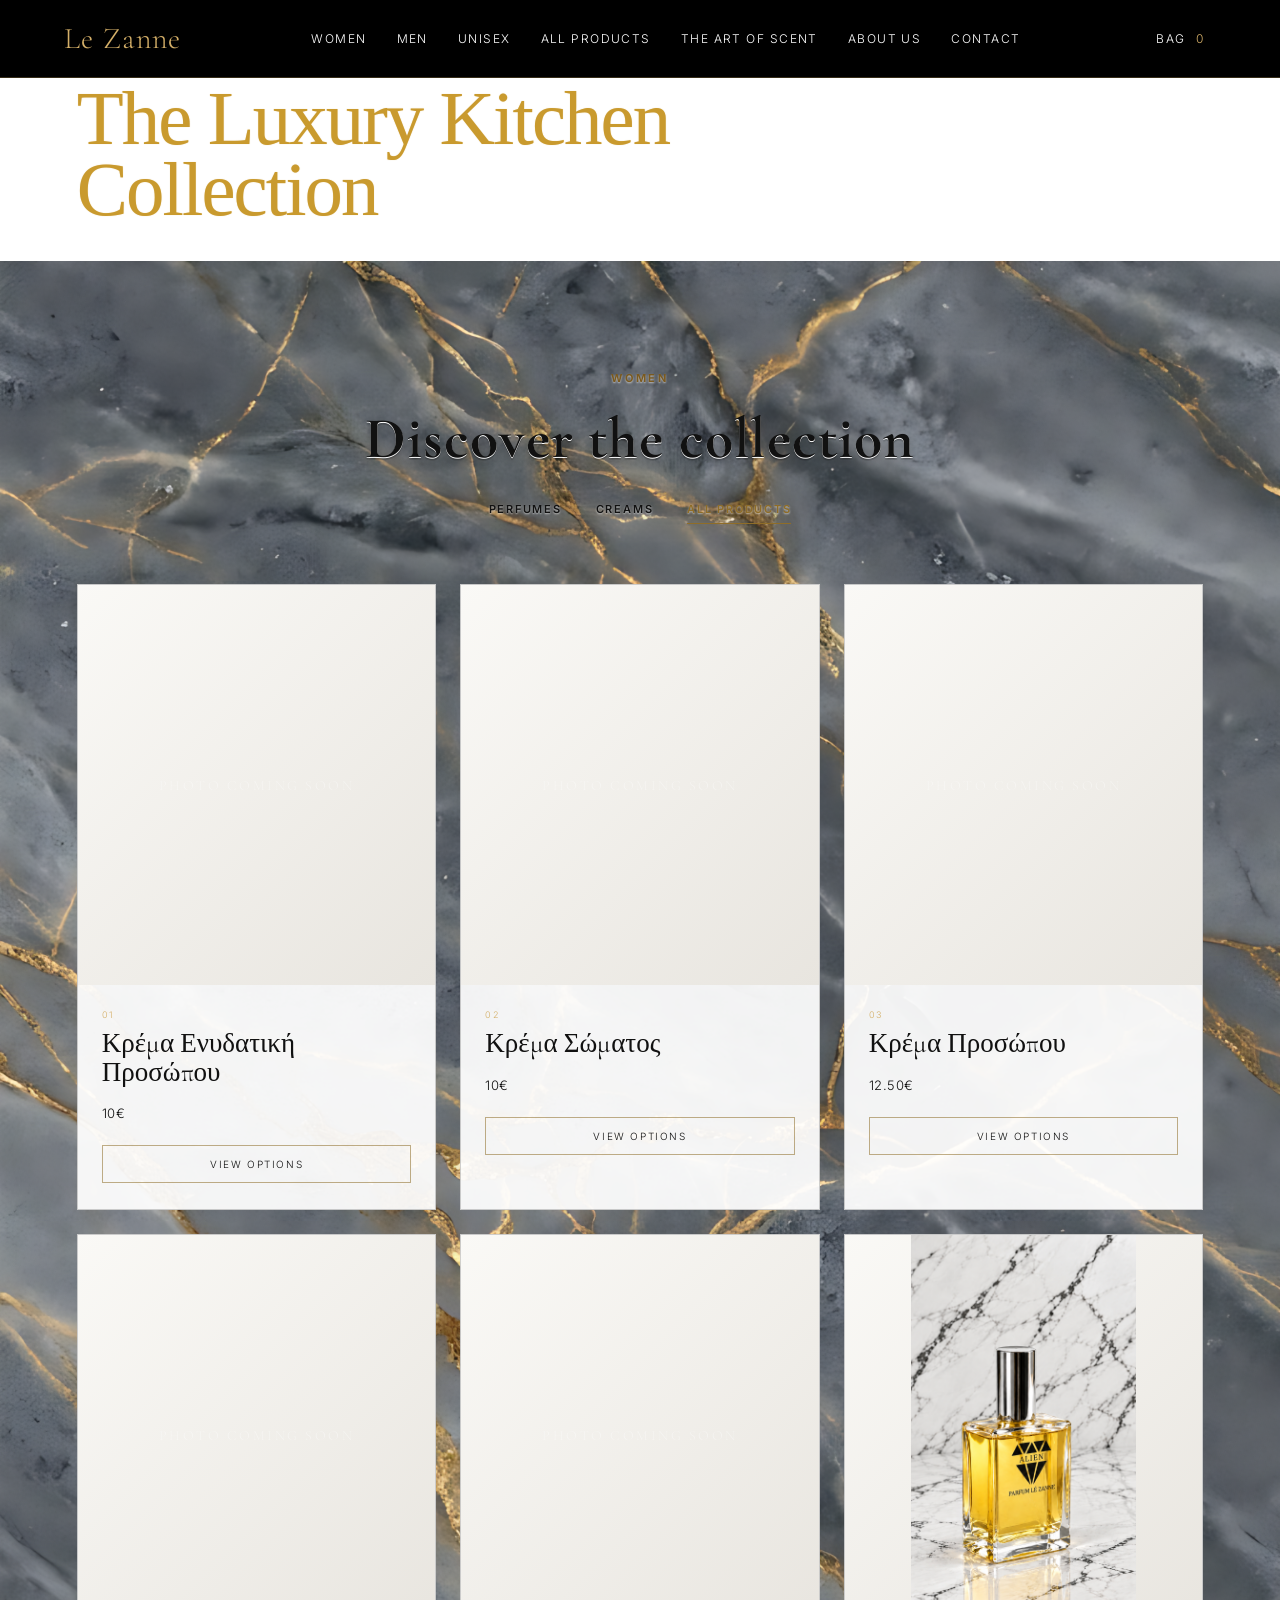
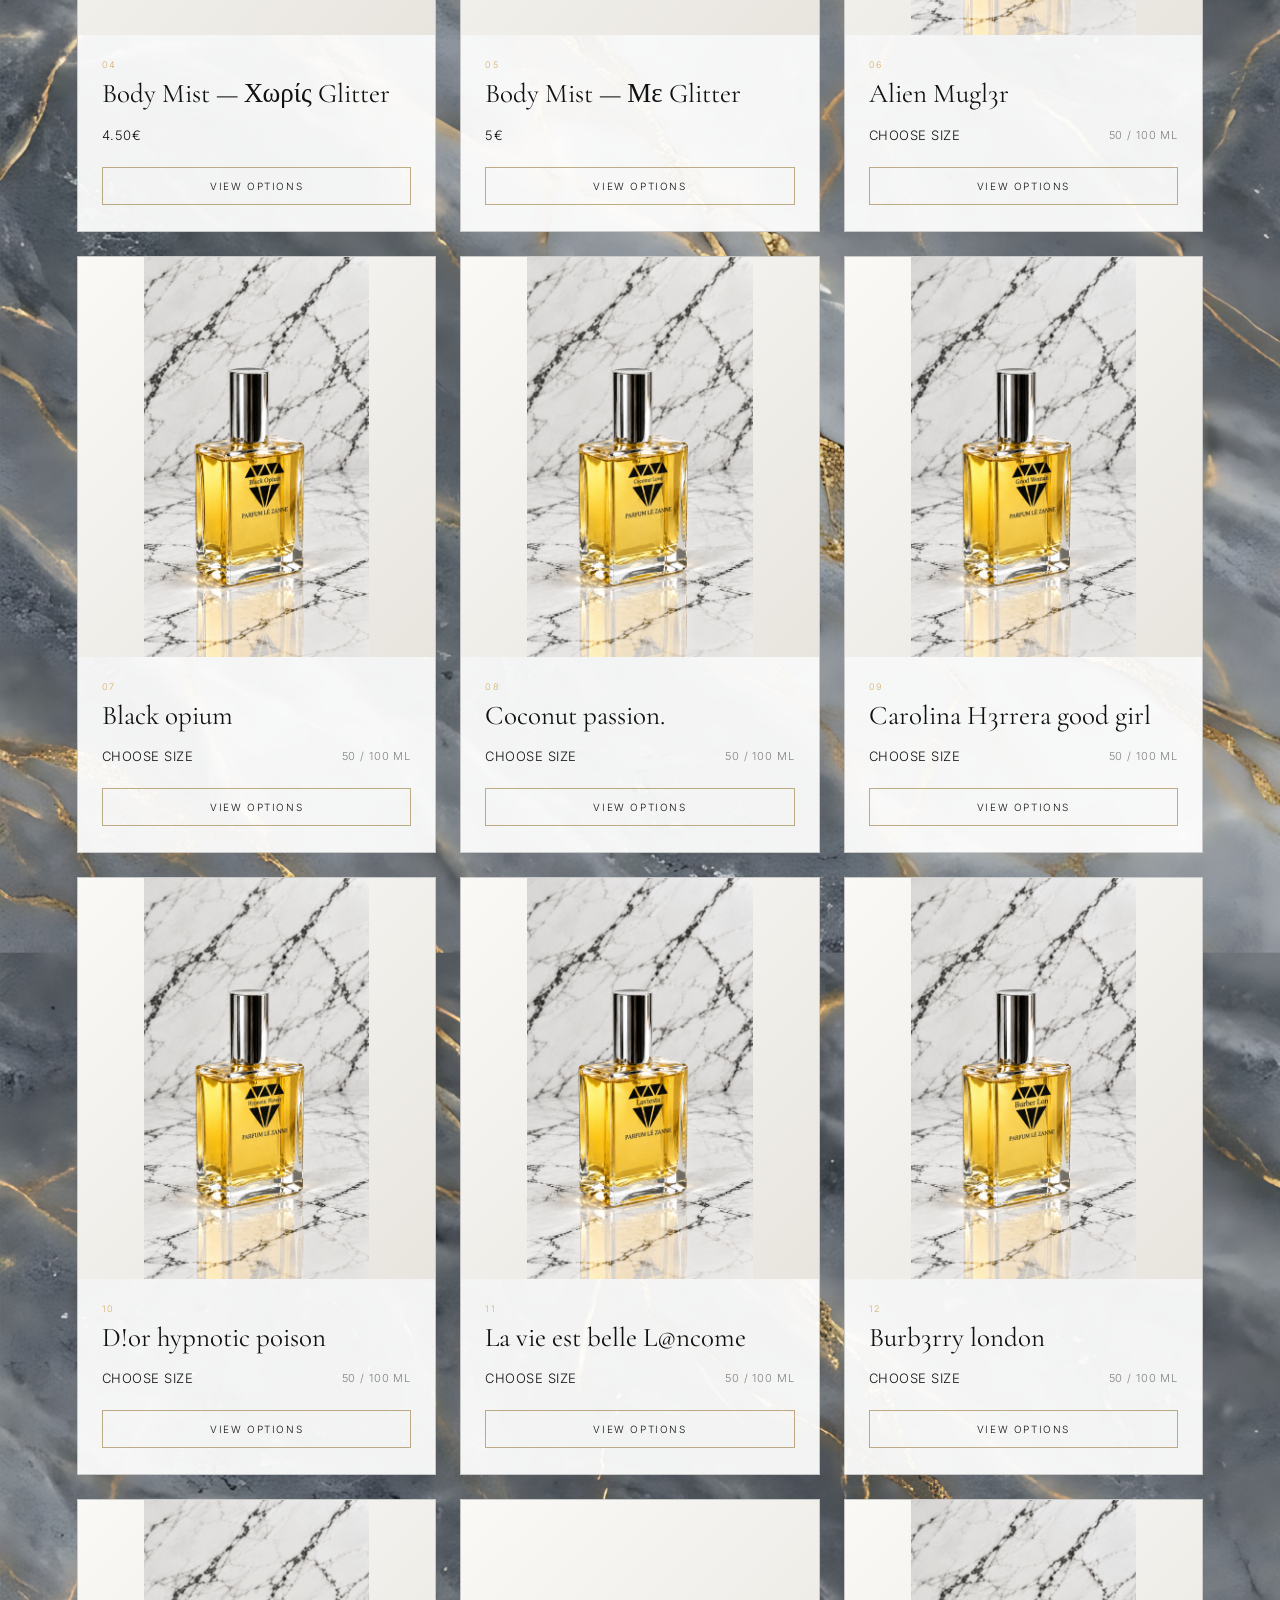
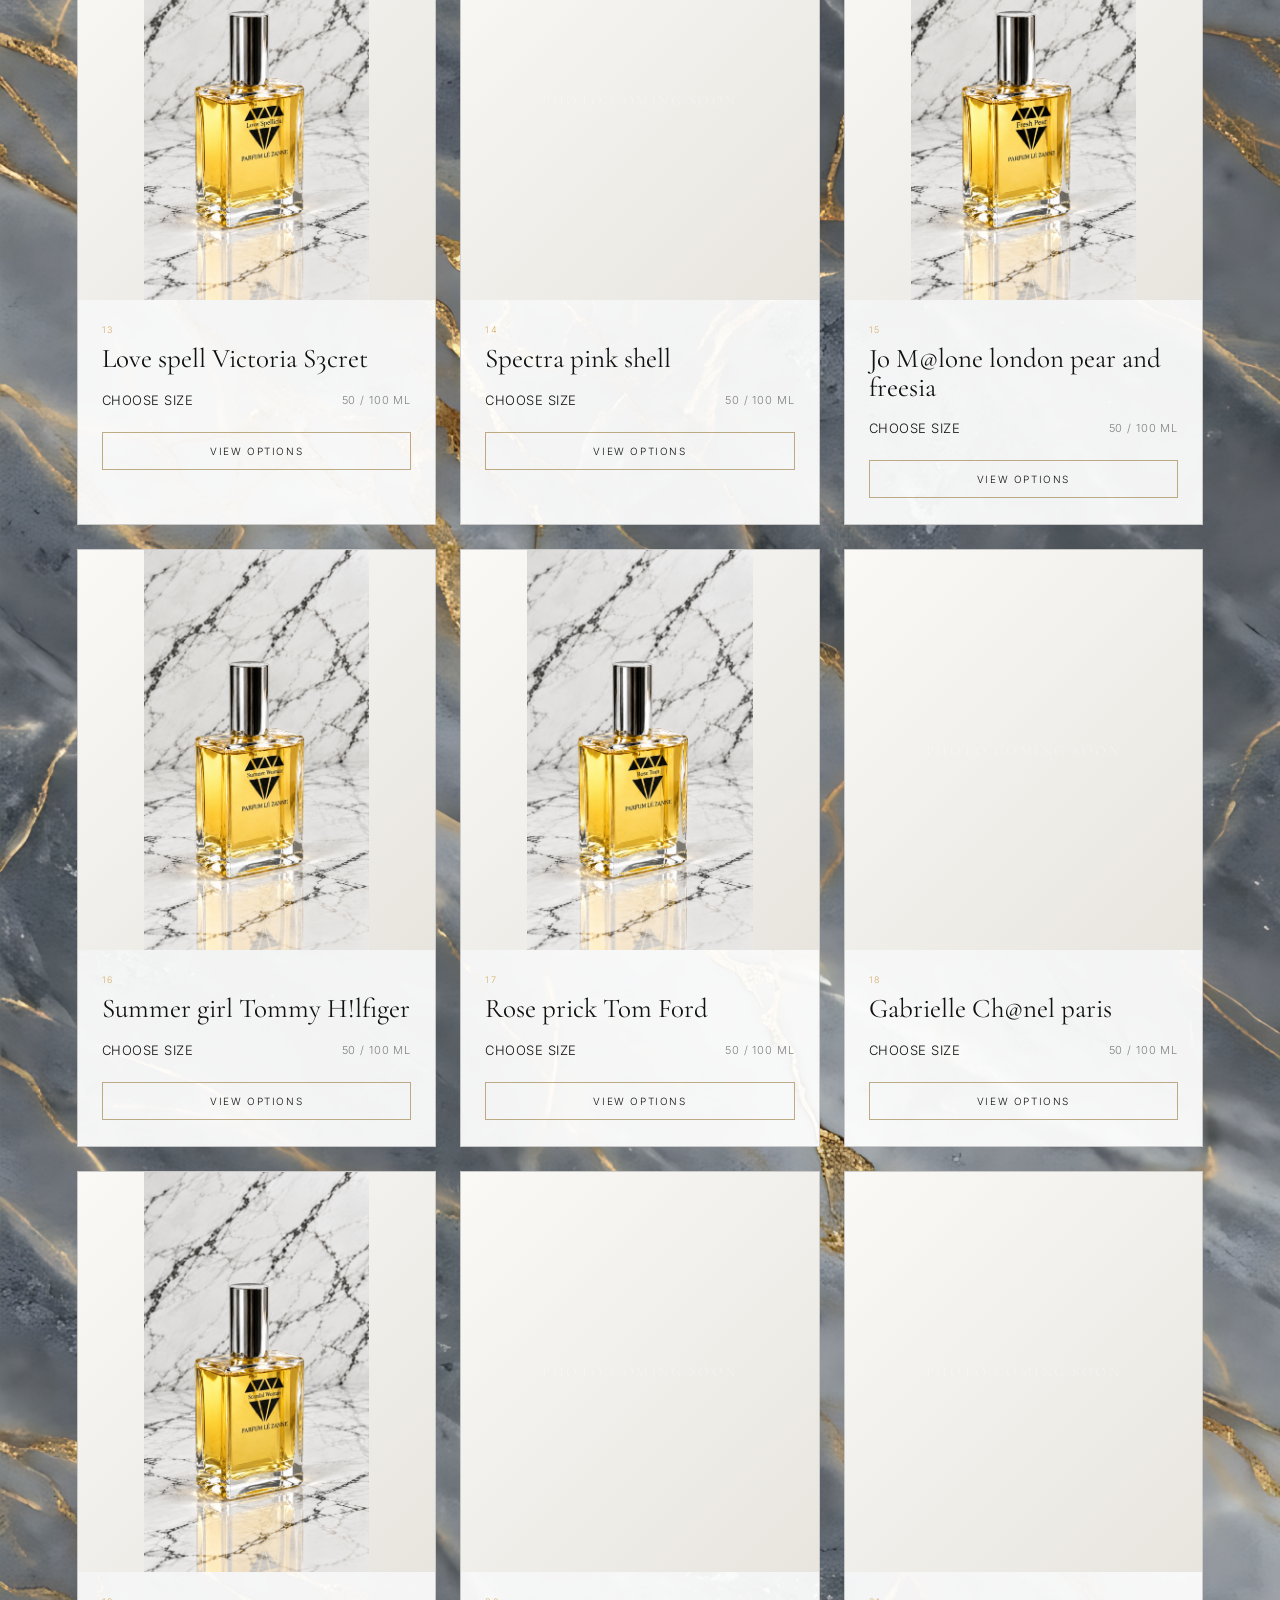
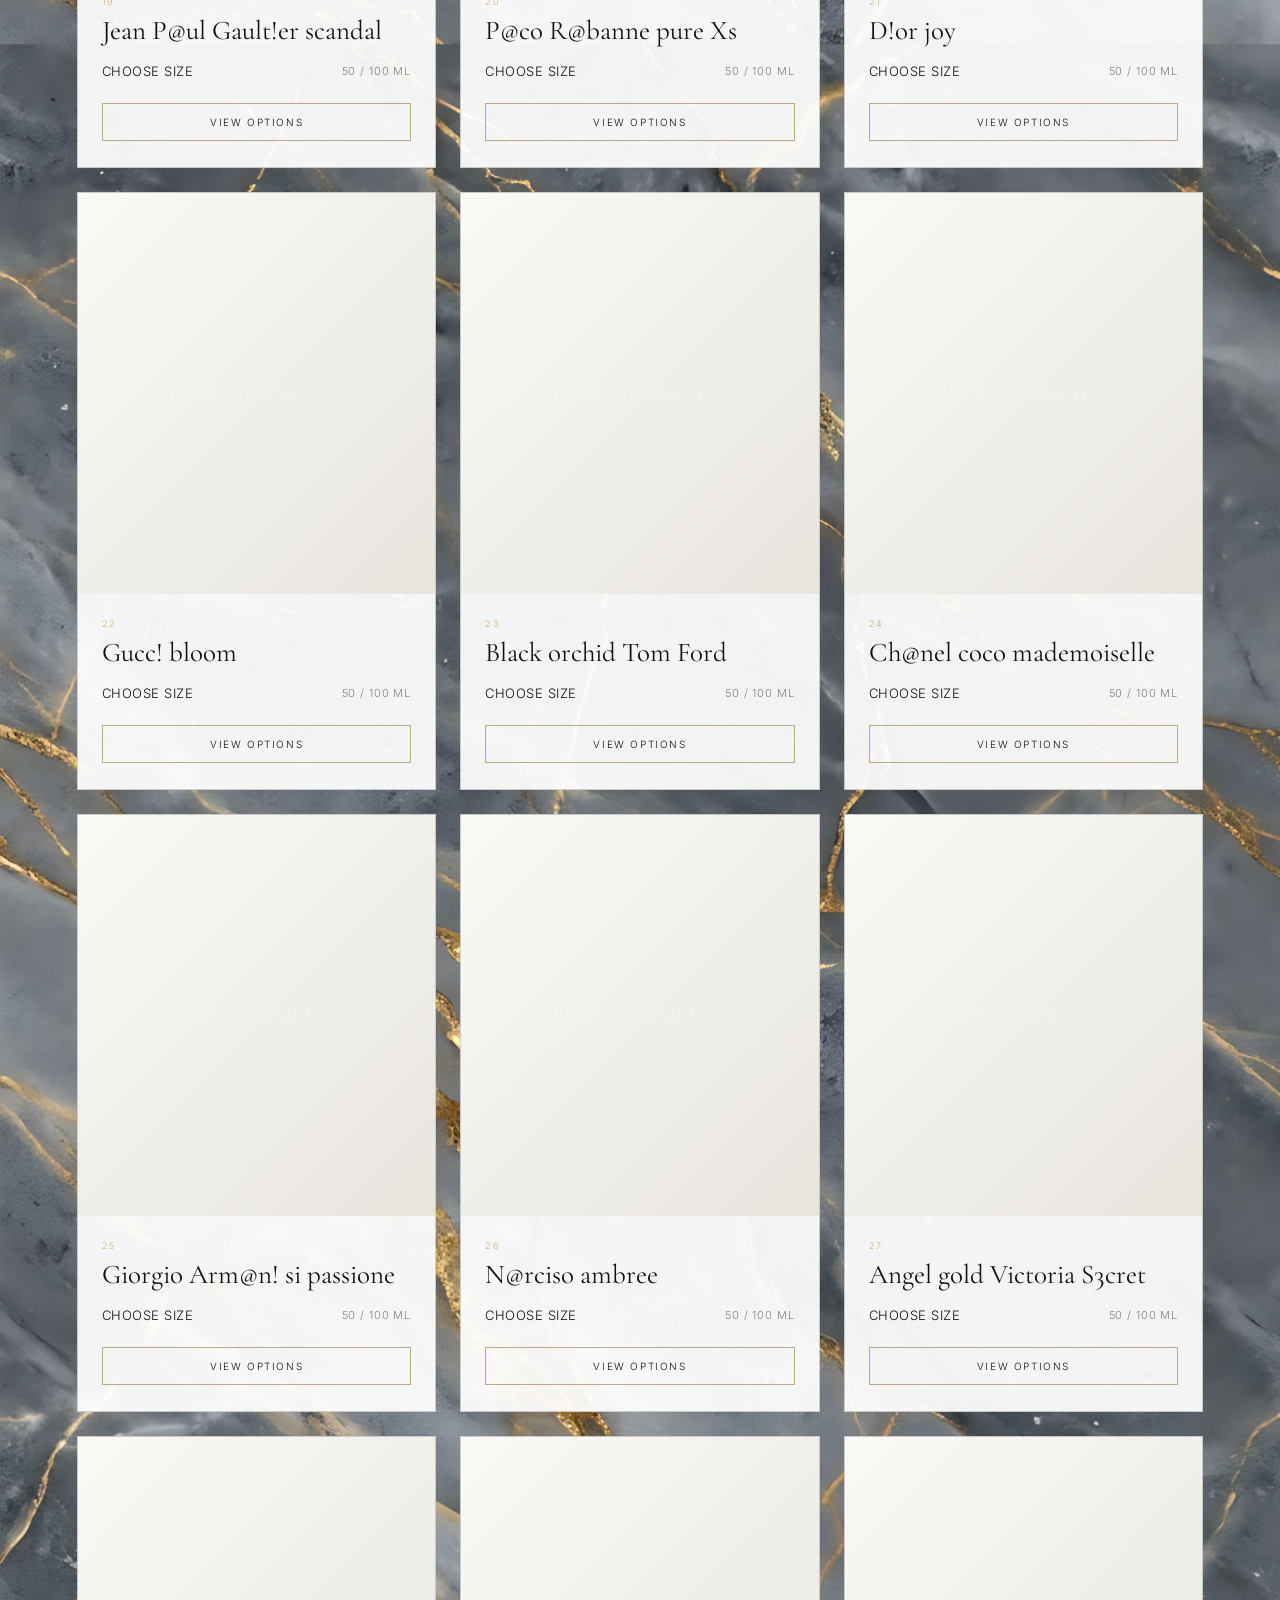
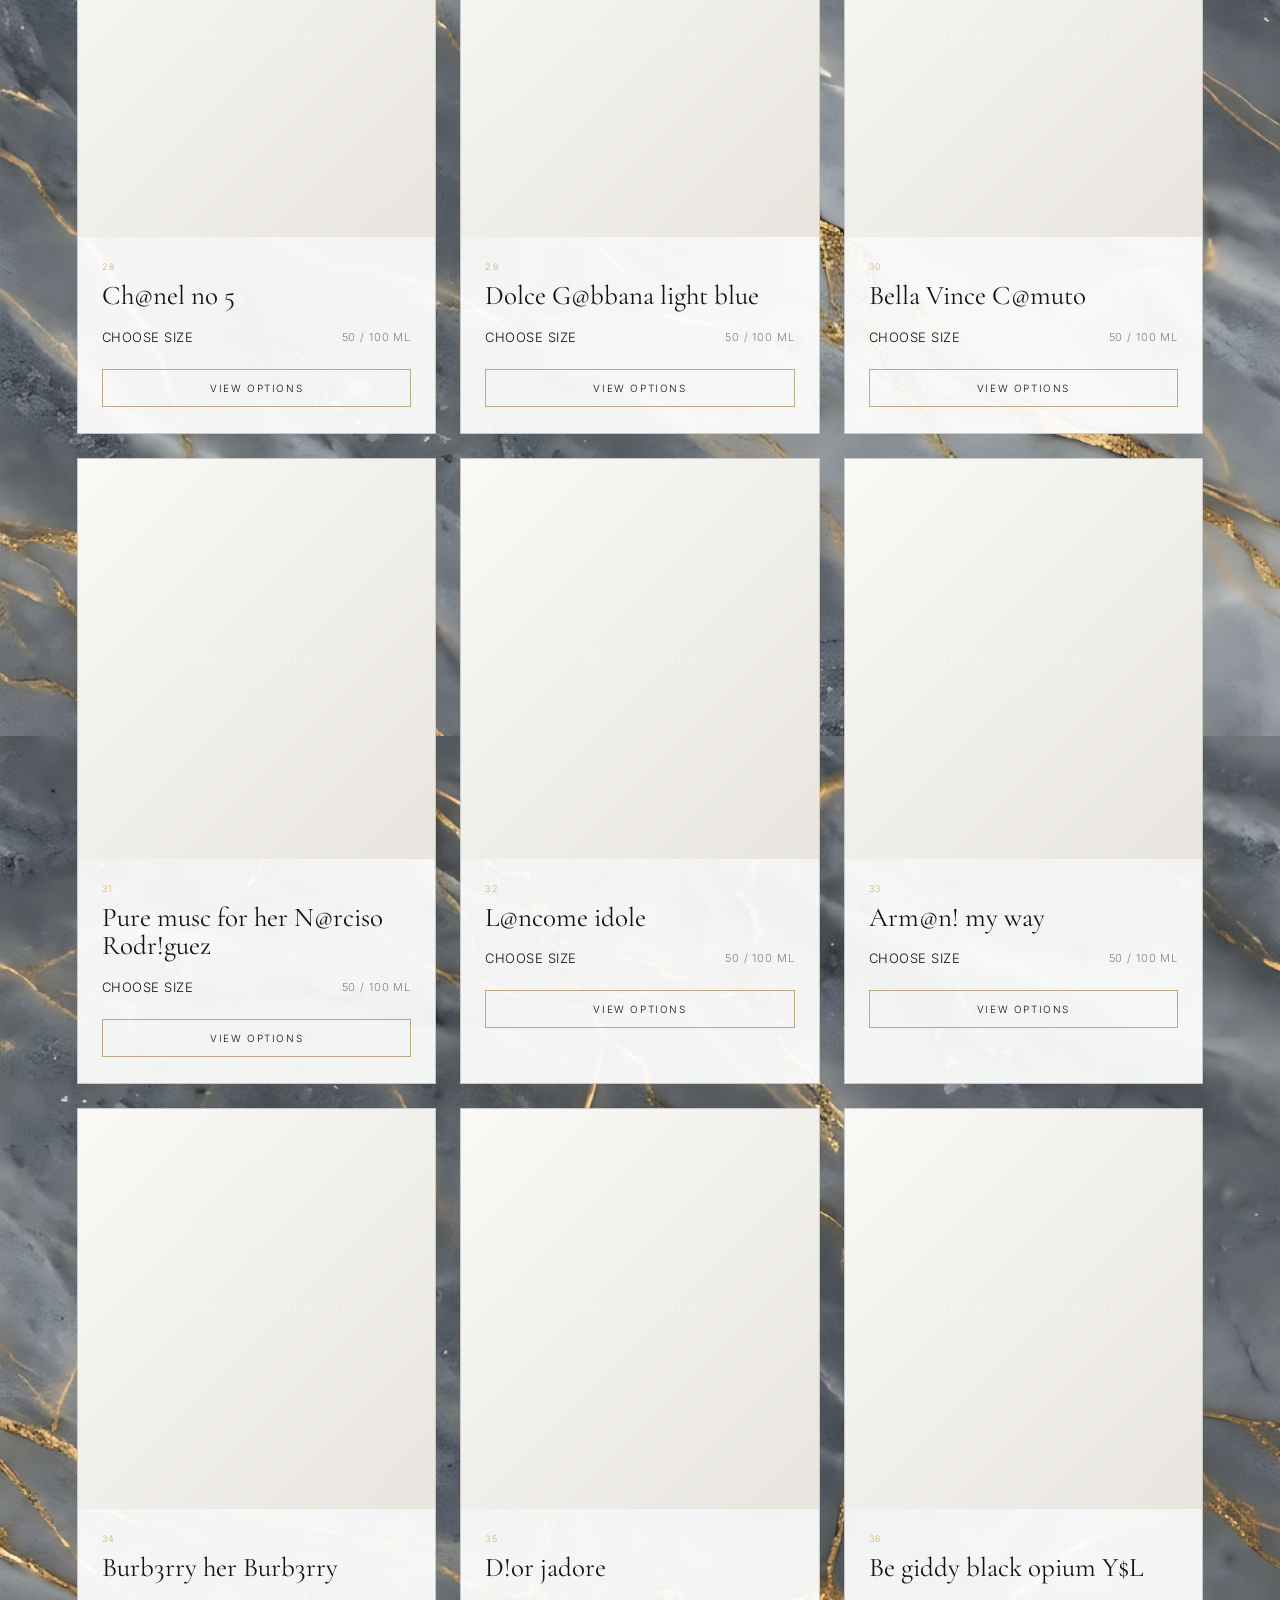
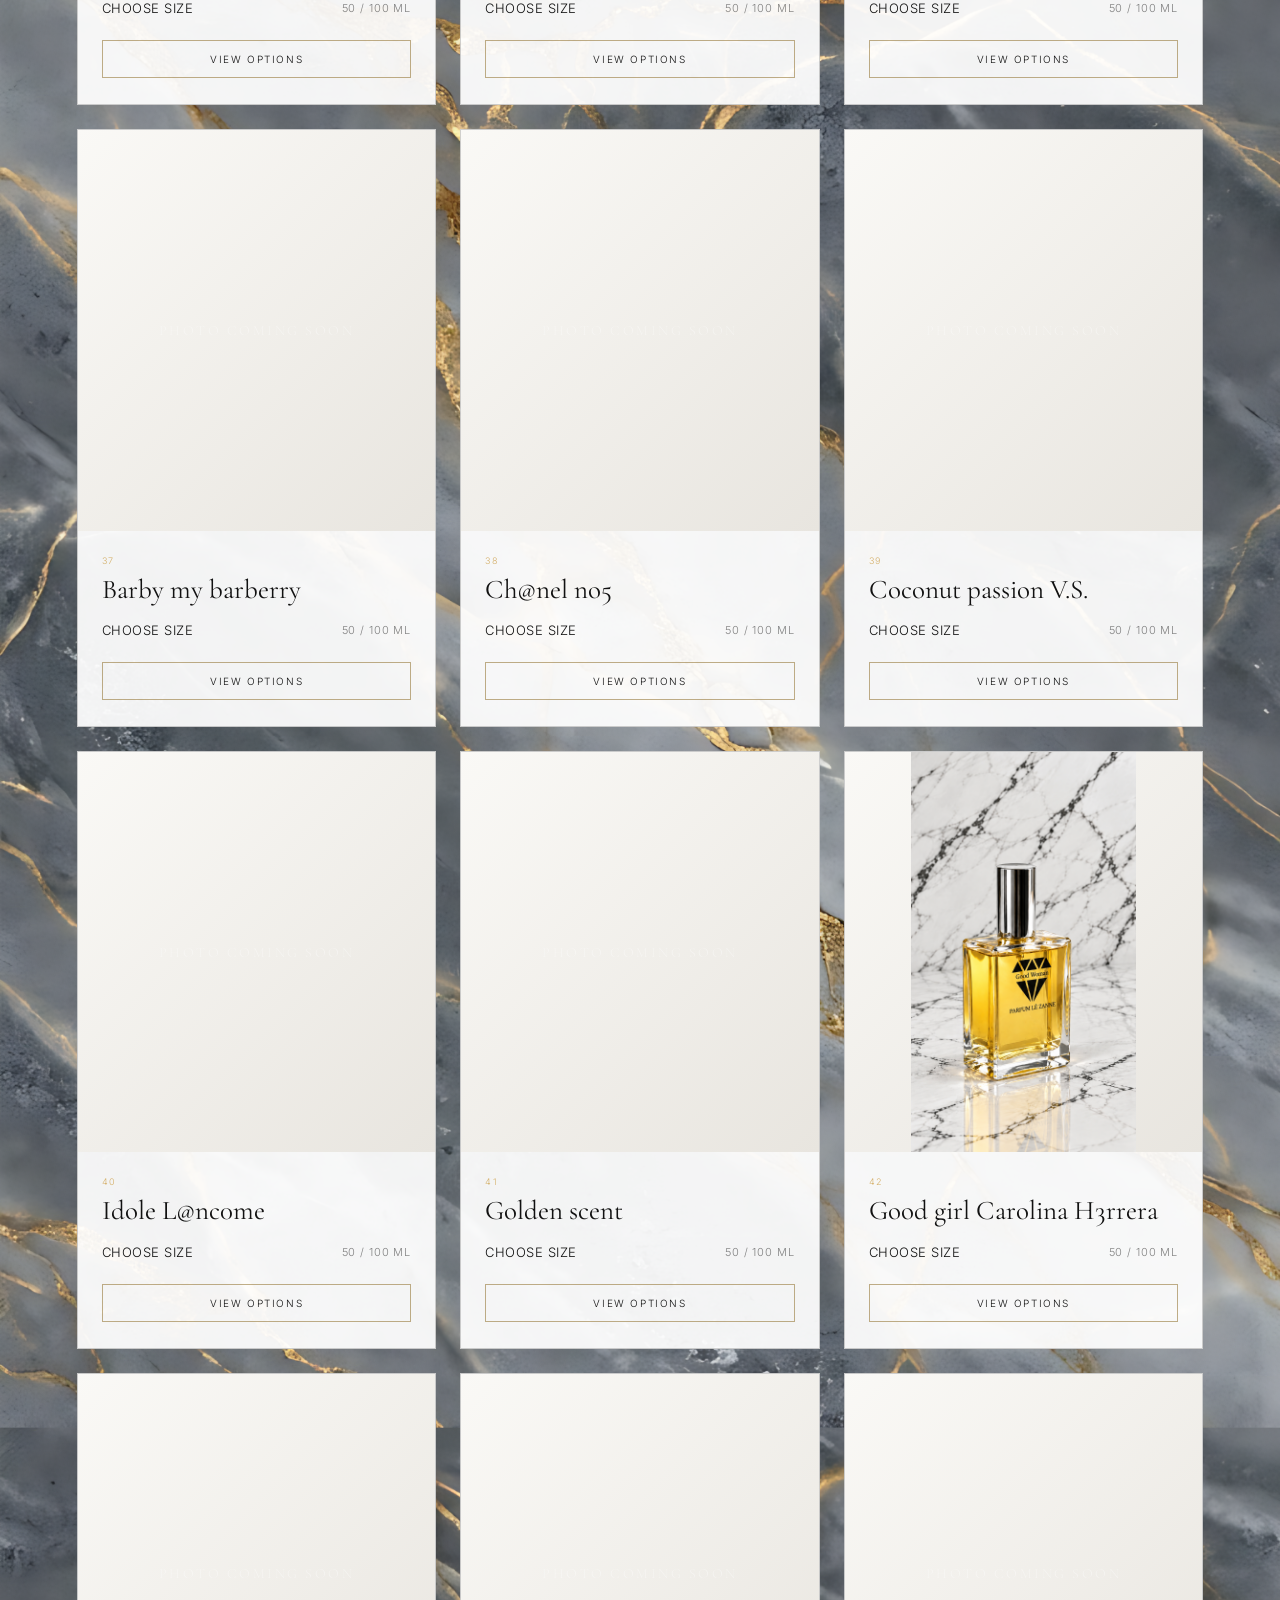
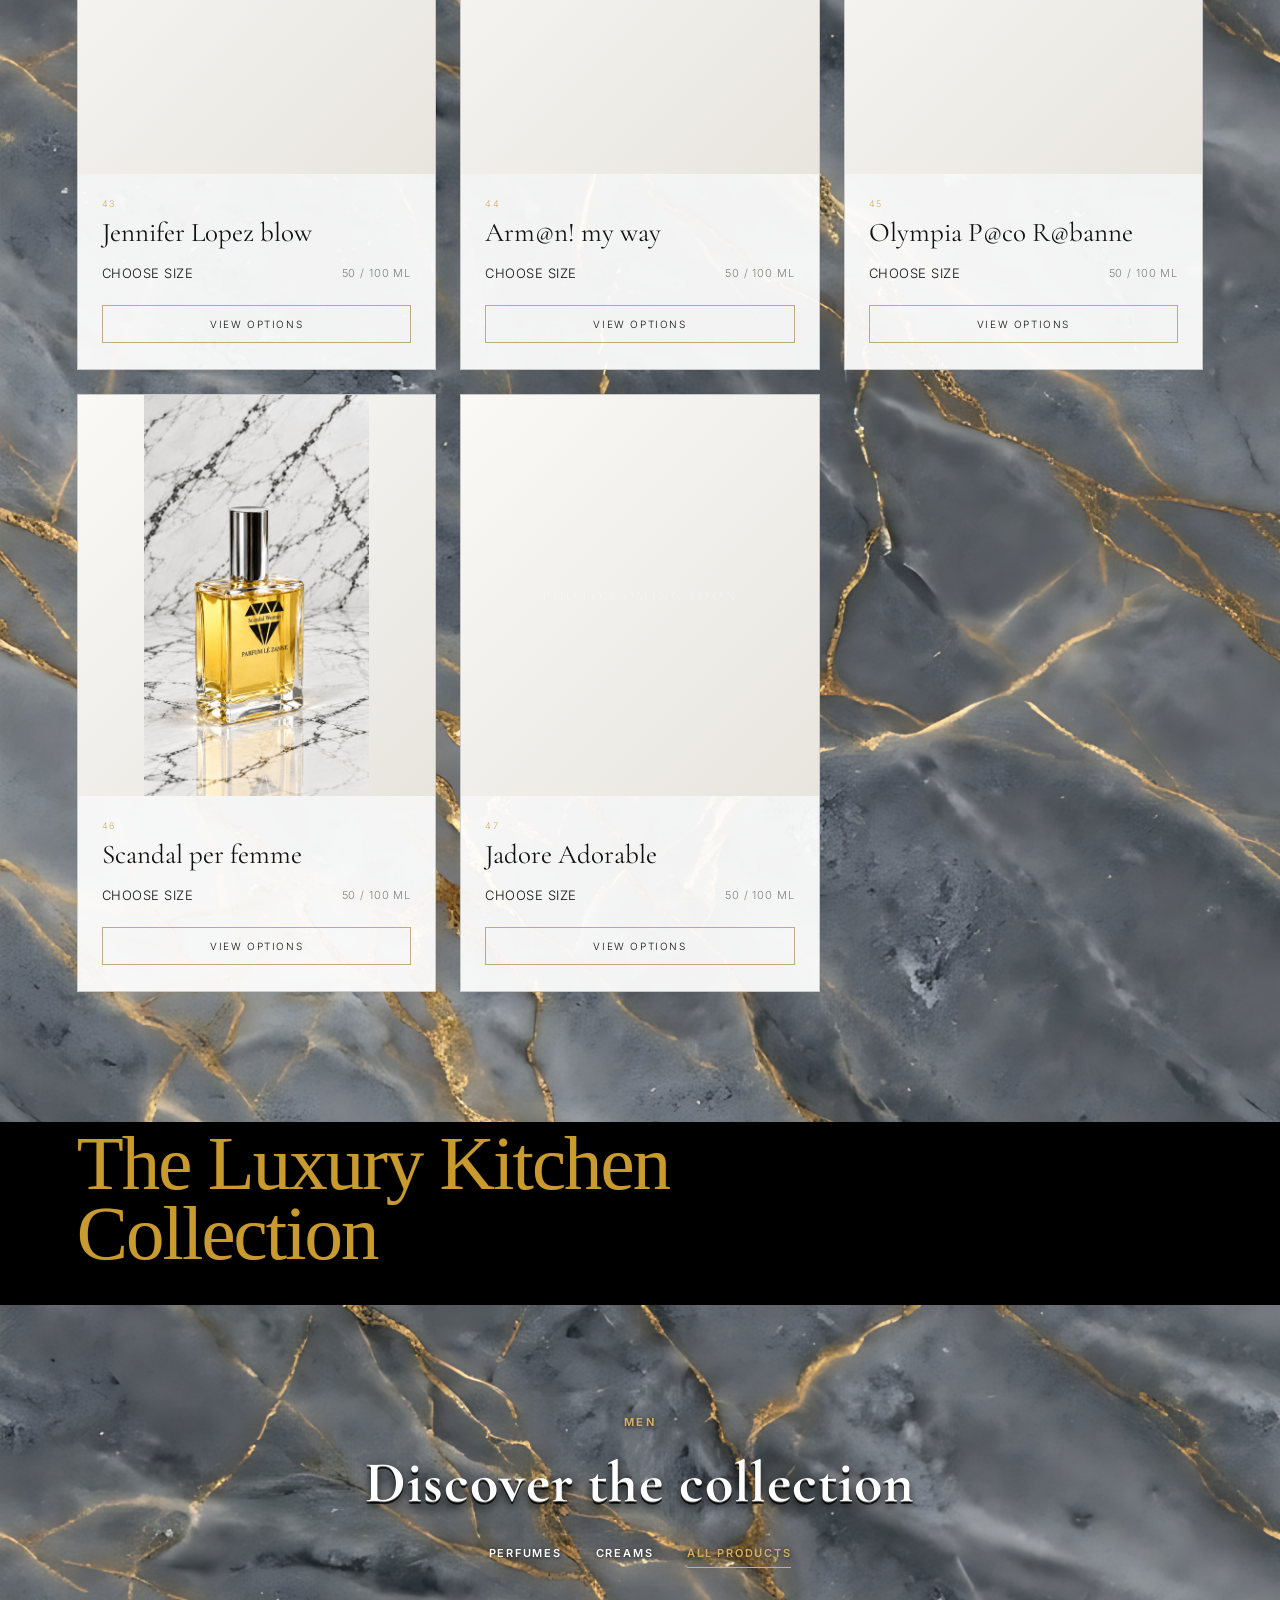
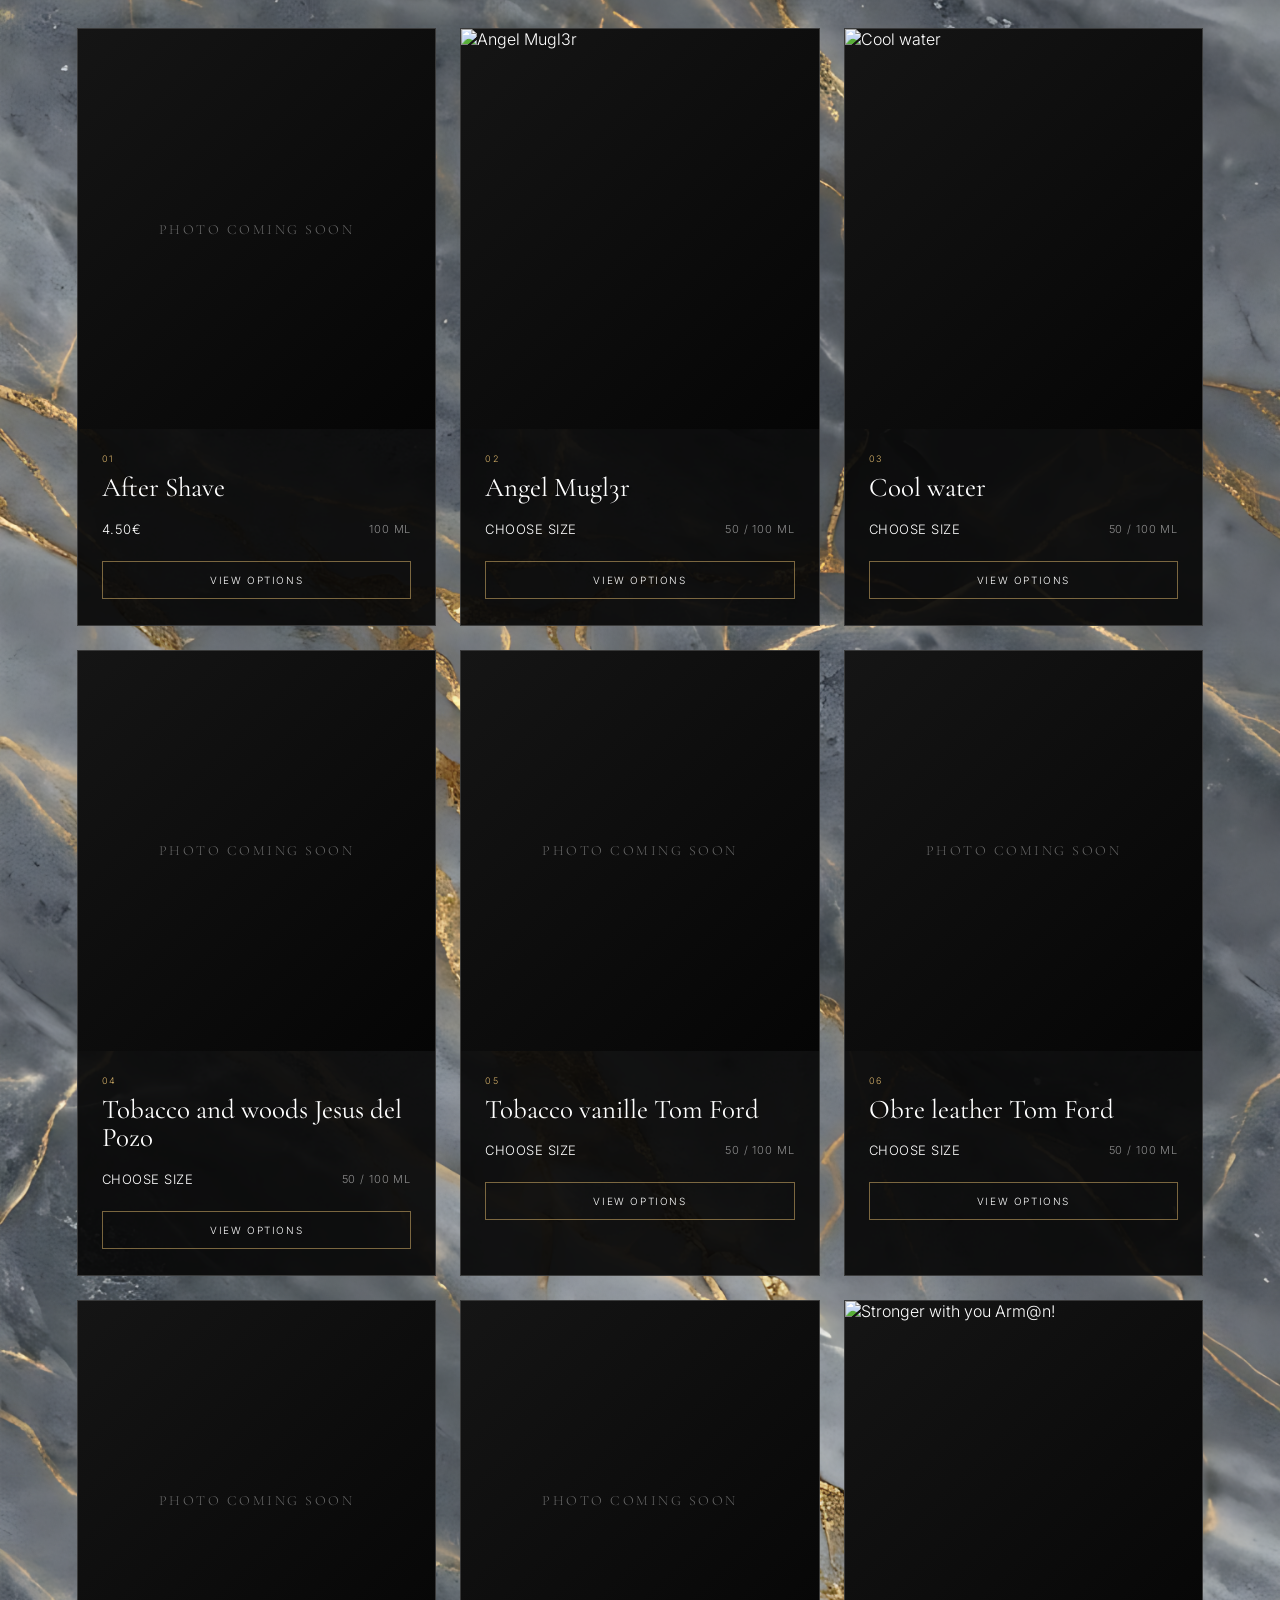
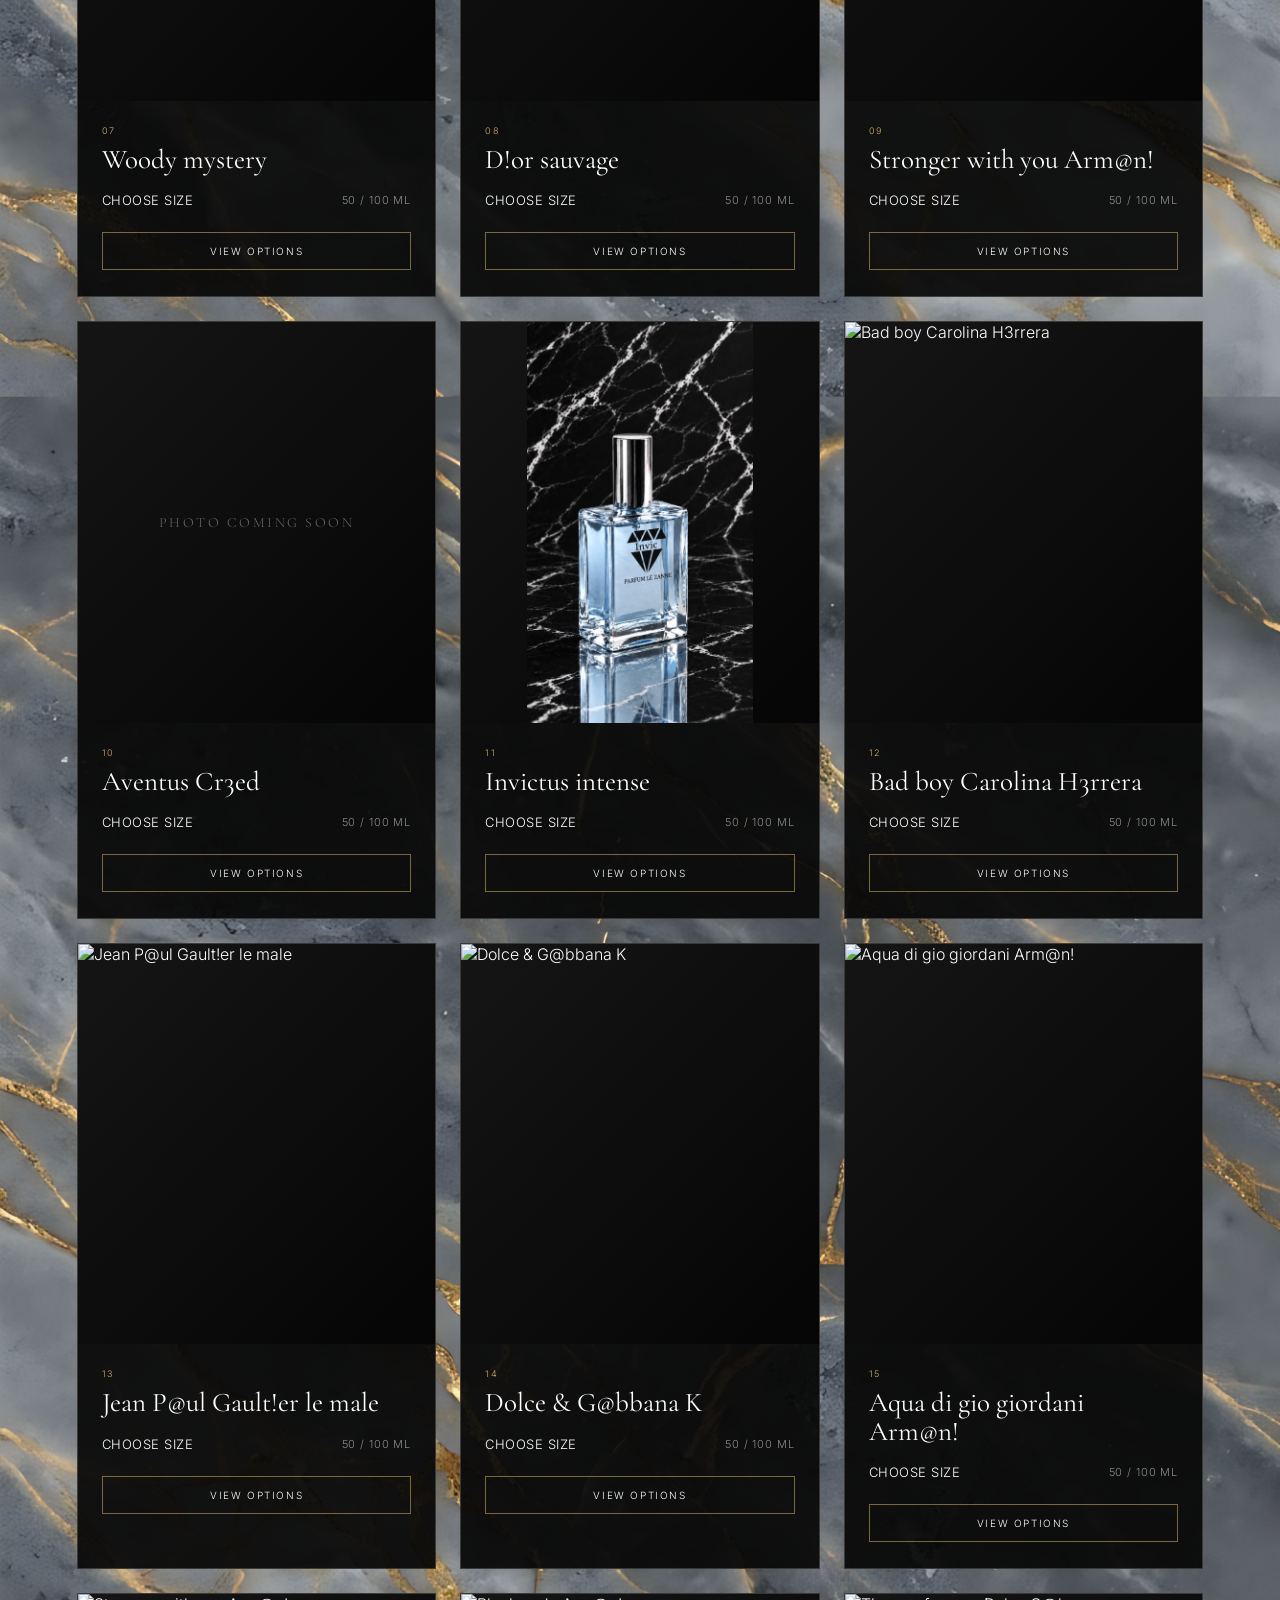
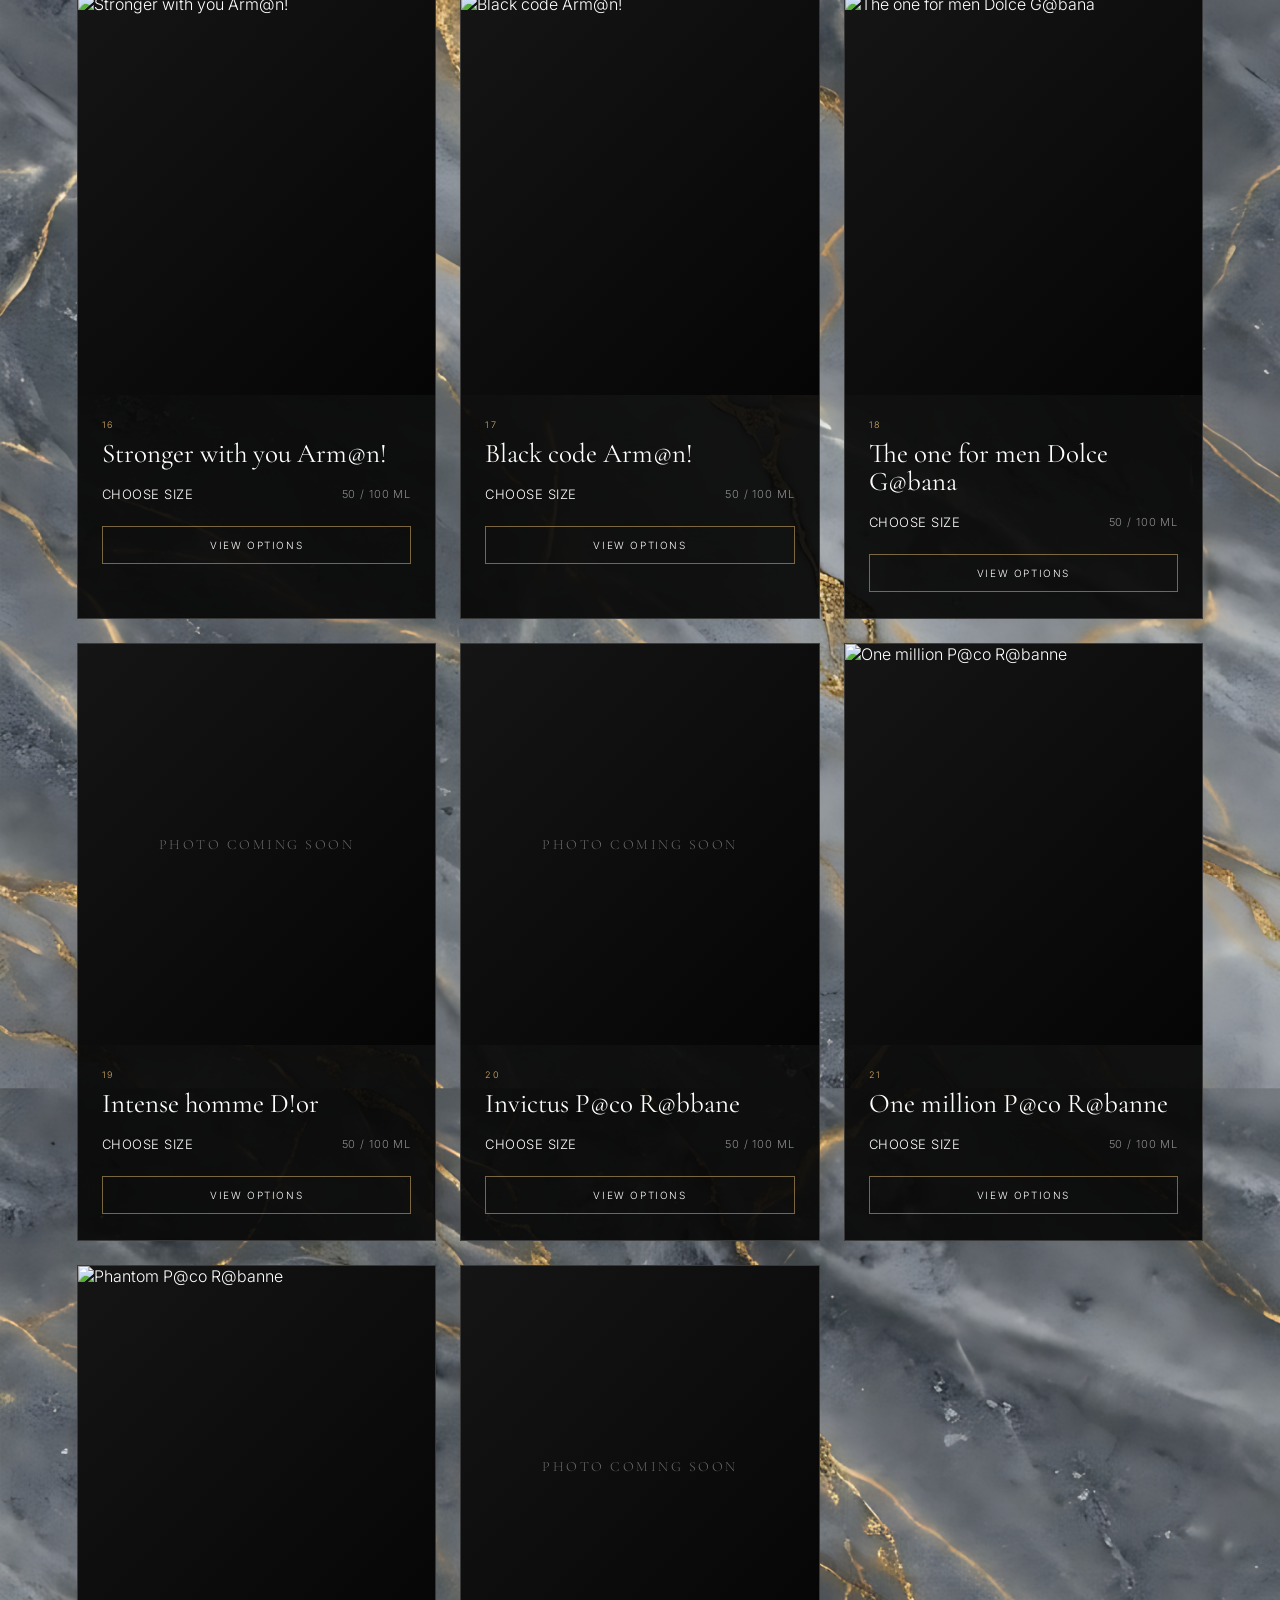
==== commit 445c0189: "Refresh product image cache for Cool water" ====
--- a/index.html
+++ b/index.html
@@ -43,5 +43,5 @@
       <article class="scent-item"><button class="scent-tab" type="button" aria-expanded="false" aria-controls="scent-elixir"><span>PERFUME ELIXIR</span><small>Απόλυτη πυκνότητα και αισθησιασμός.</small><b aria-hidden="true">+</b></button><div class="scent-panel" id="scent-elixir" hidden><p>Η πιο εκλεπτυσμένη μορφή της αρωματικής έντασης.</p><p>Το Perfume Elixir αποτελεί την πιο πυκνή, βαθιά και αισθησιακή έκφραση μιας αρωματικής δημιουργίας. Με αυξημένη συγκέντρωση αρωματικών συστατικών, αγκαλιάζει την επιδερμίδα με πλούσιο χαρακτήρα και δημιουργεί ένα έντονο, πολυτελές ίχνος που εξελίσσεται αργά μέσα στον χρόνο.</p><p>Κάθε σταγόνα αποκαλύπτει μεγαλύτερο βάθος, θερμότητα και αισθησιασμό, μετατρέποντας το άρωμα σε μια ξεχωριστή αρωματική υπογραφή.</p><p>Δεν είναι απλώς άρωμα. Είναι η πιο έντονη εκδοχή της παρουσίας σου.</p></div></article>
     </div></section>
     <section class="simple-section" id="about"><p class="eyebrow">About us</p><h2>A modern fragrance house.</h2></section><section class="simple-section" id="contact"><p class="eyebrow">Contact</p><h2>We would love to hear from you.</h2></section>
-  </main><script src="app.js?v=angel-mugler-image-17"></script>
+  </main><script src="app.js?v=cool-water-image-18"></script>
 </body></html>
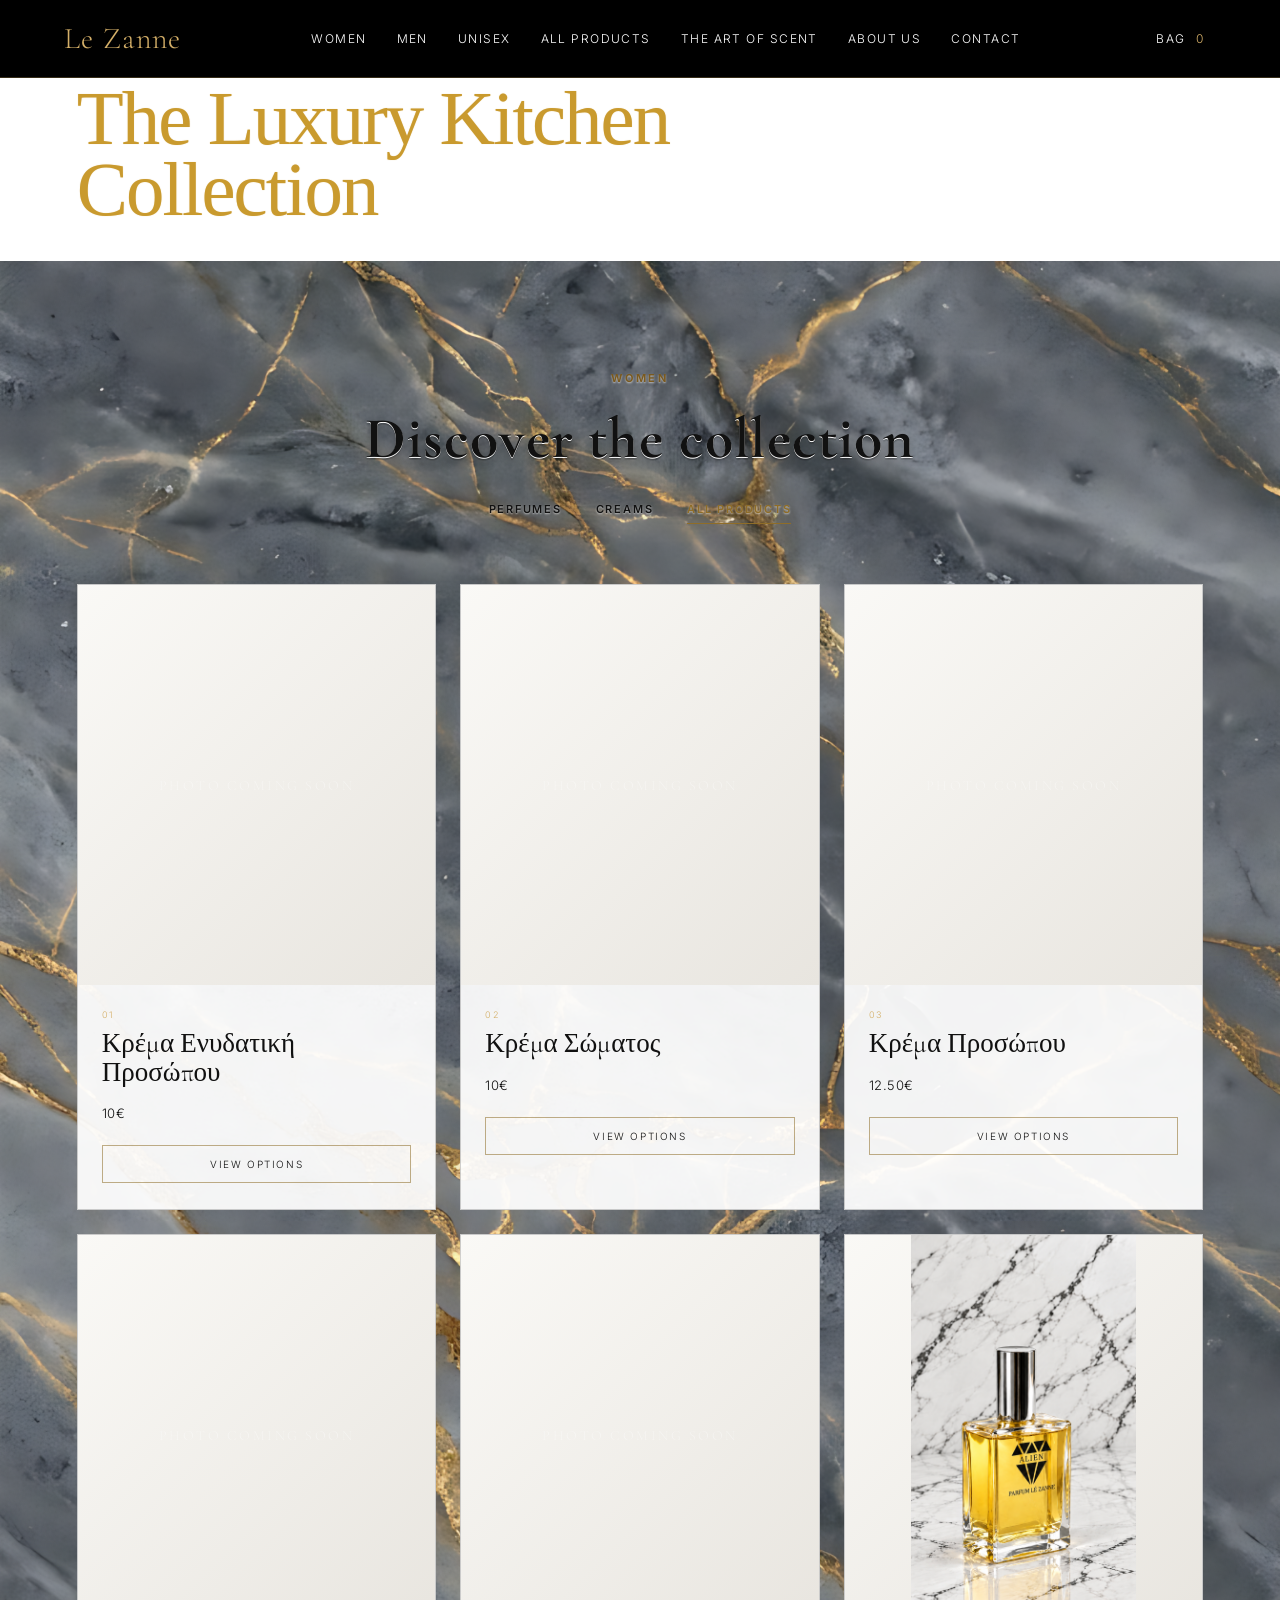
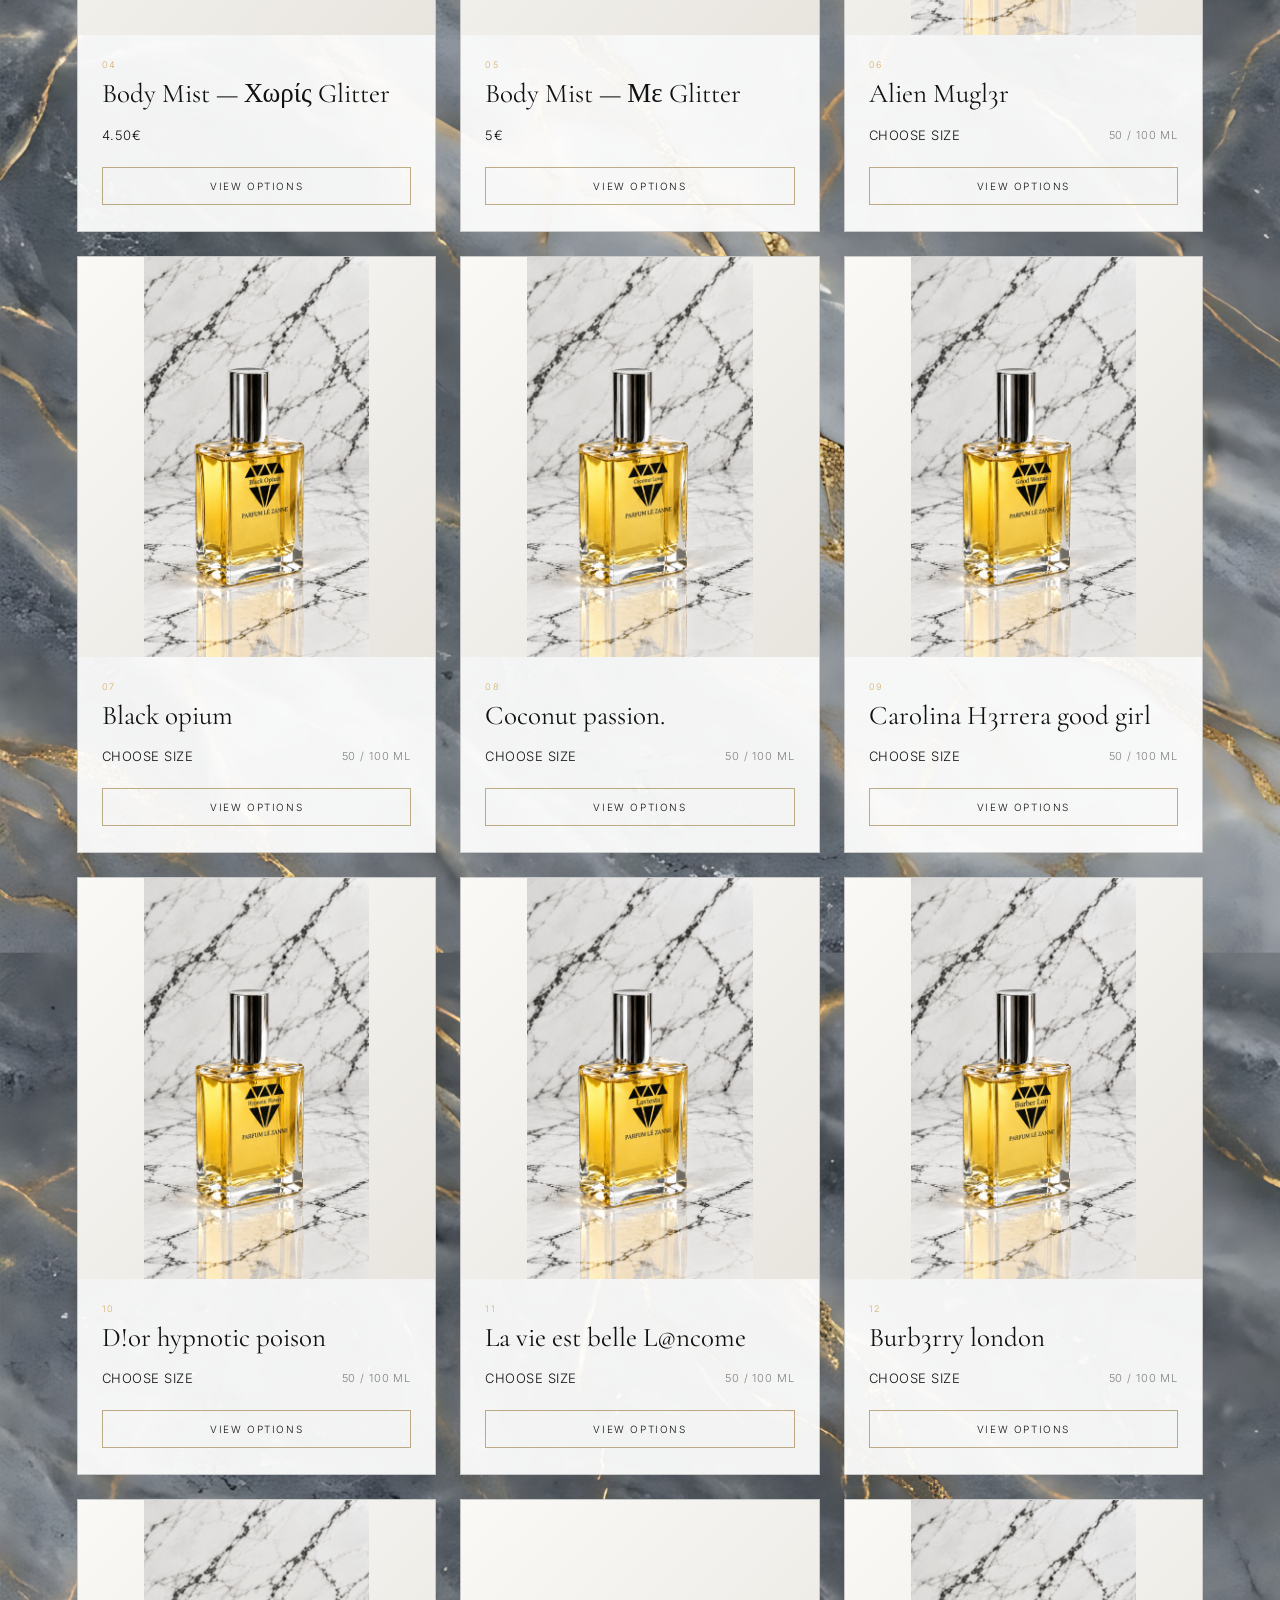
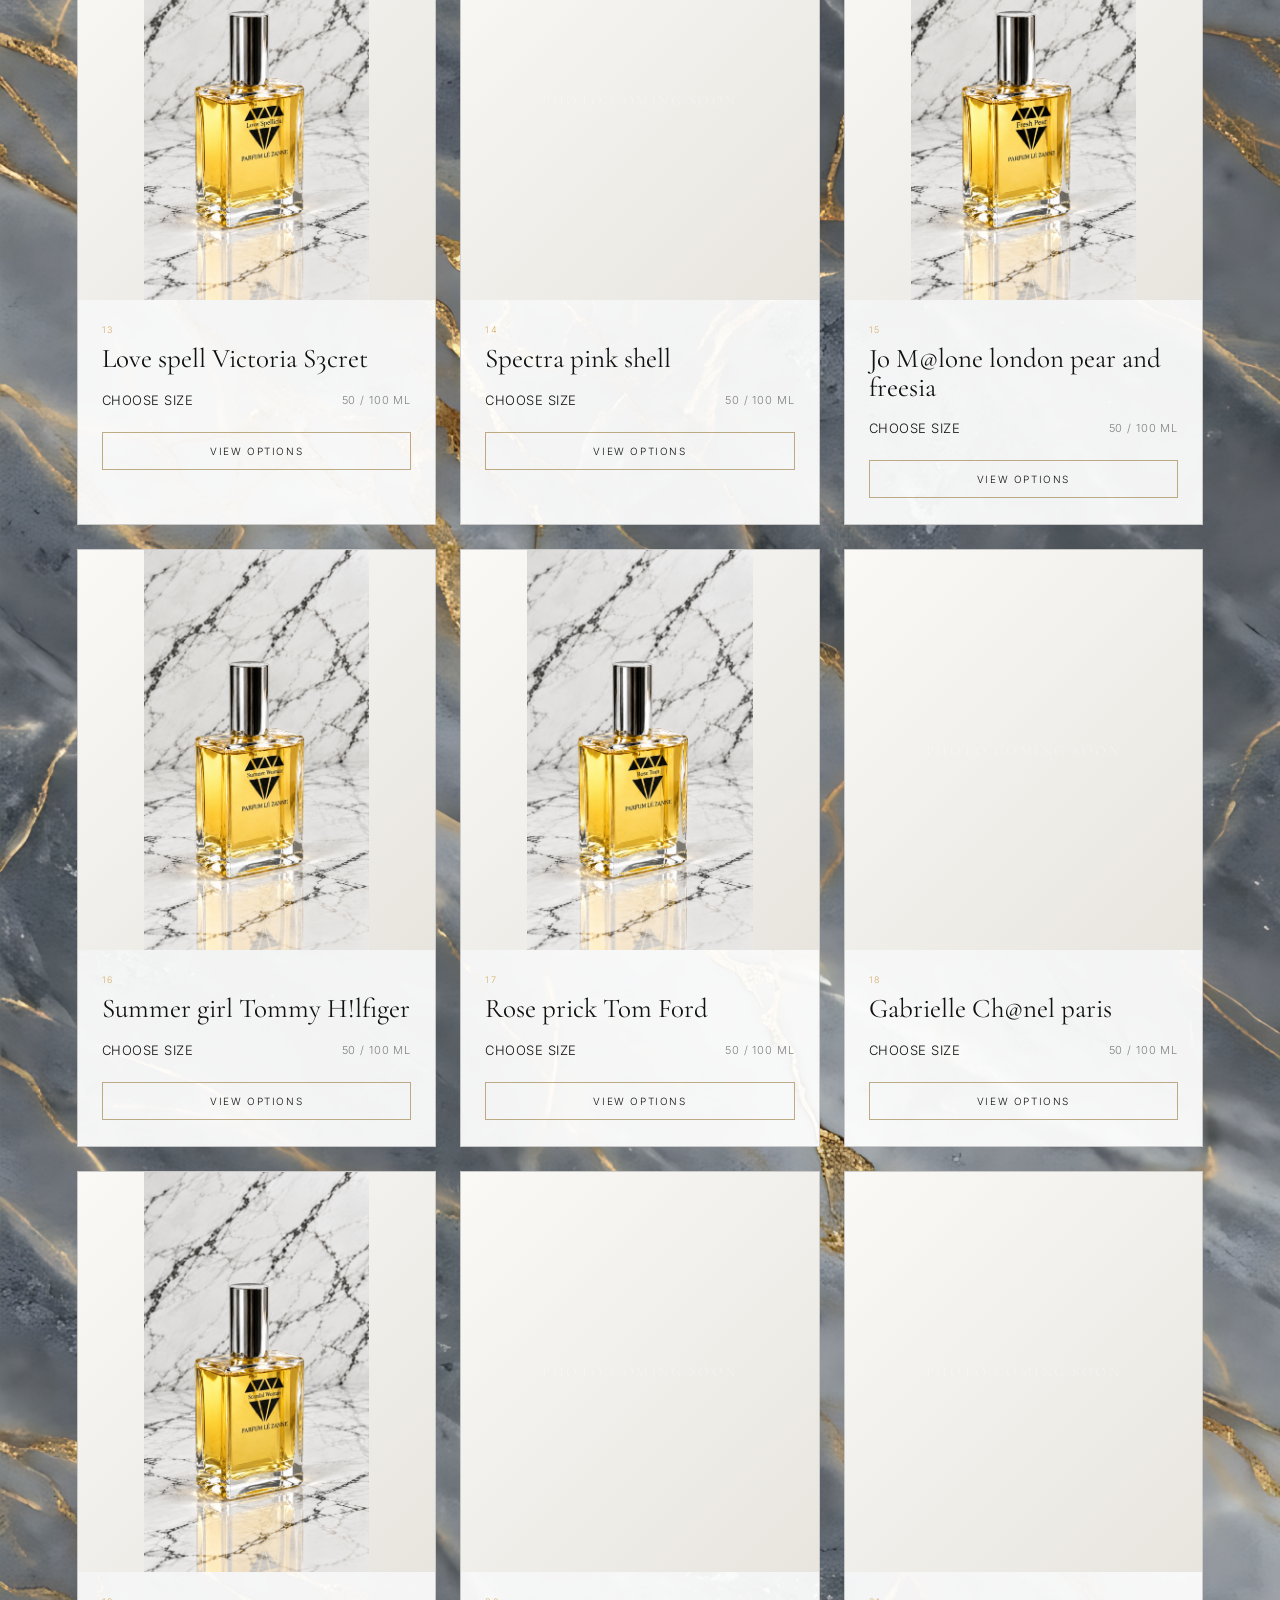
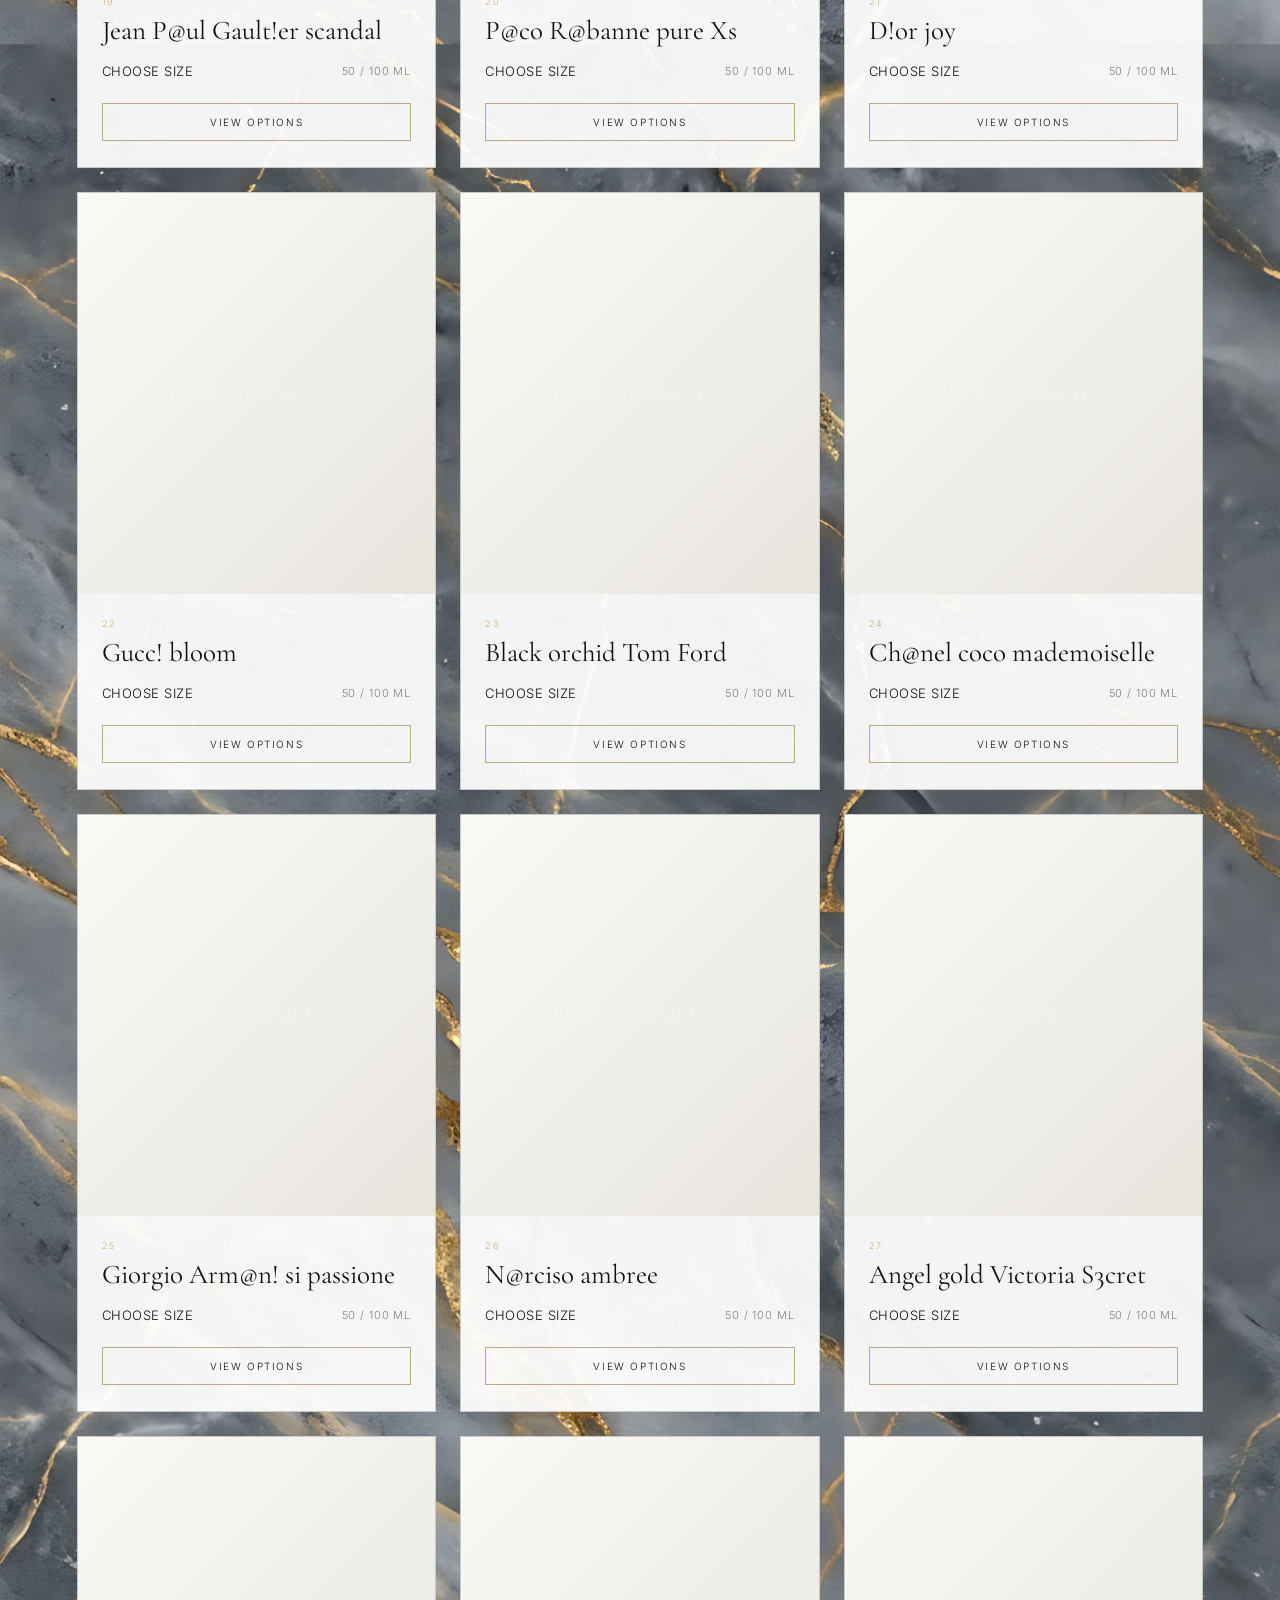
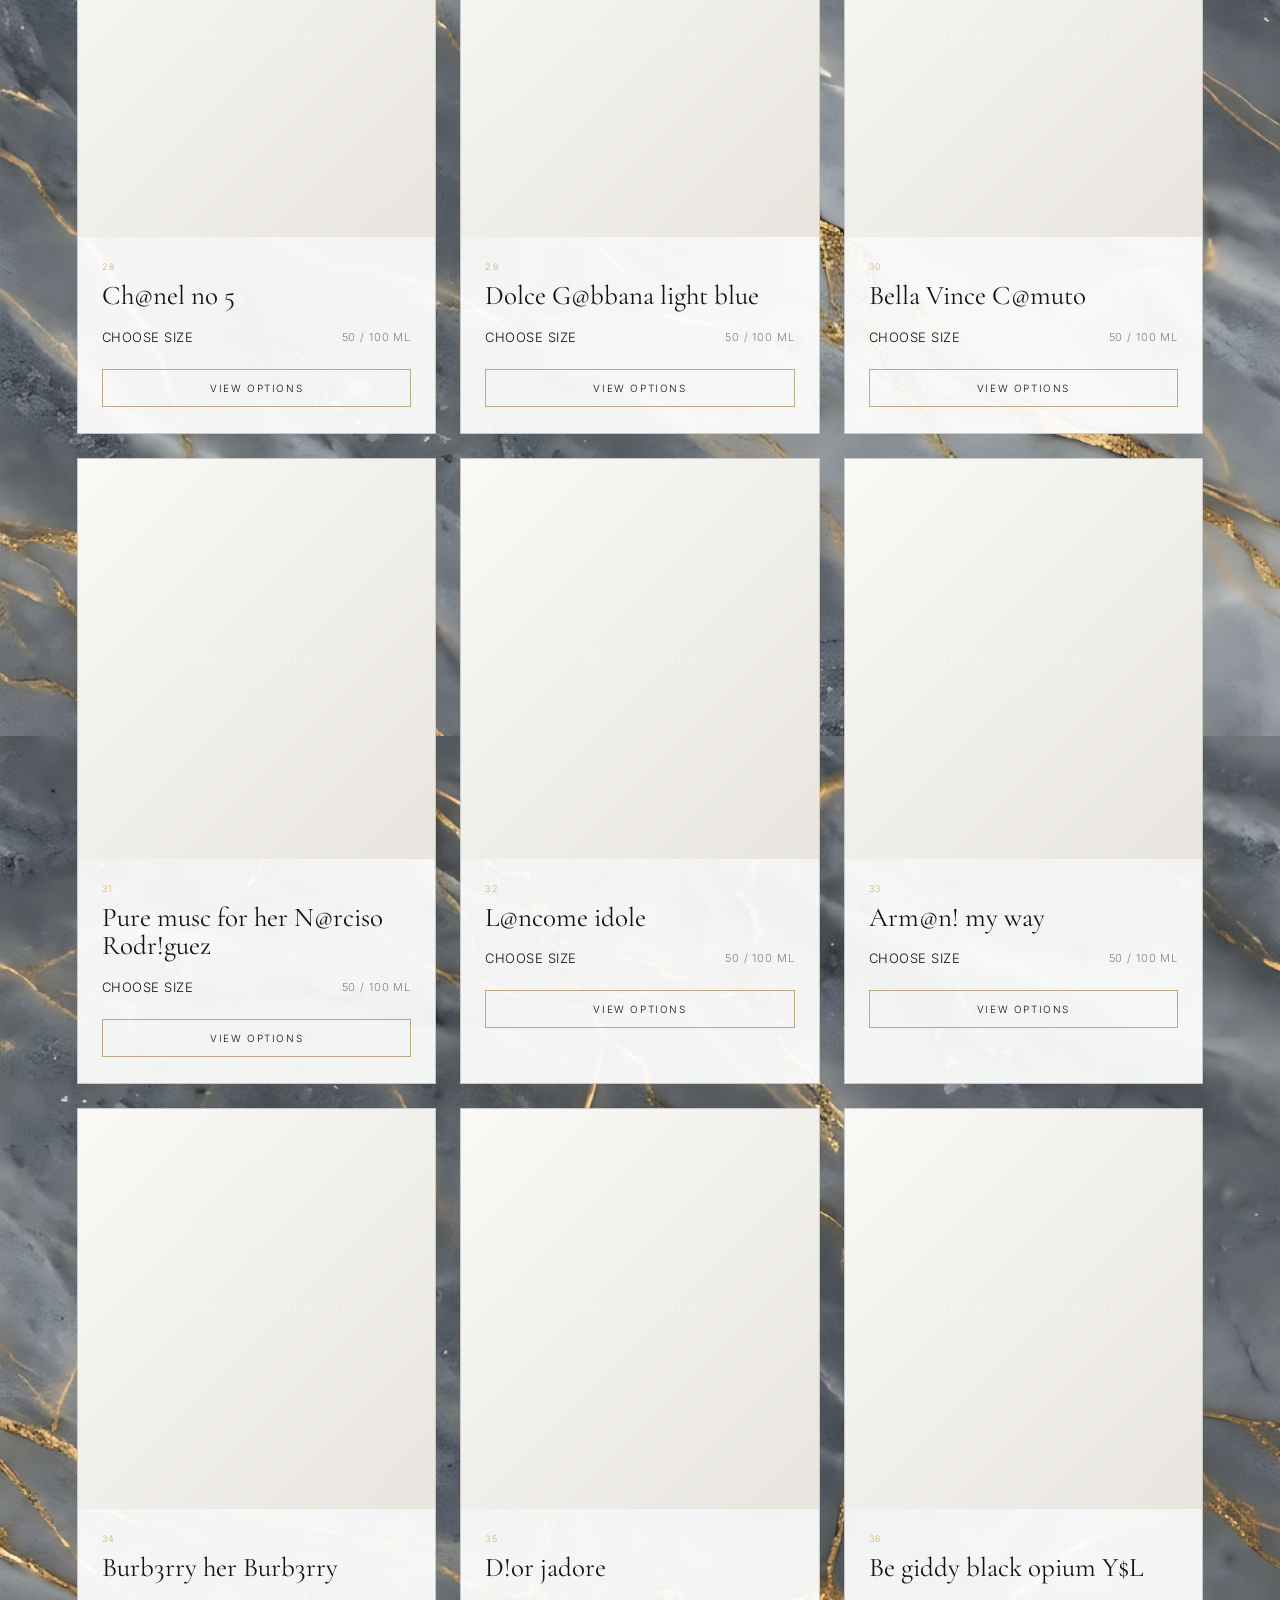
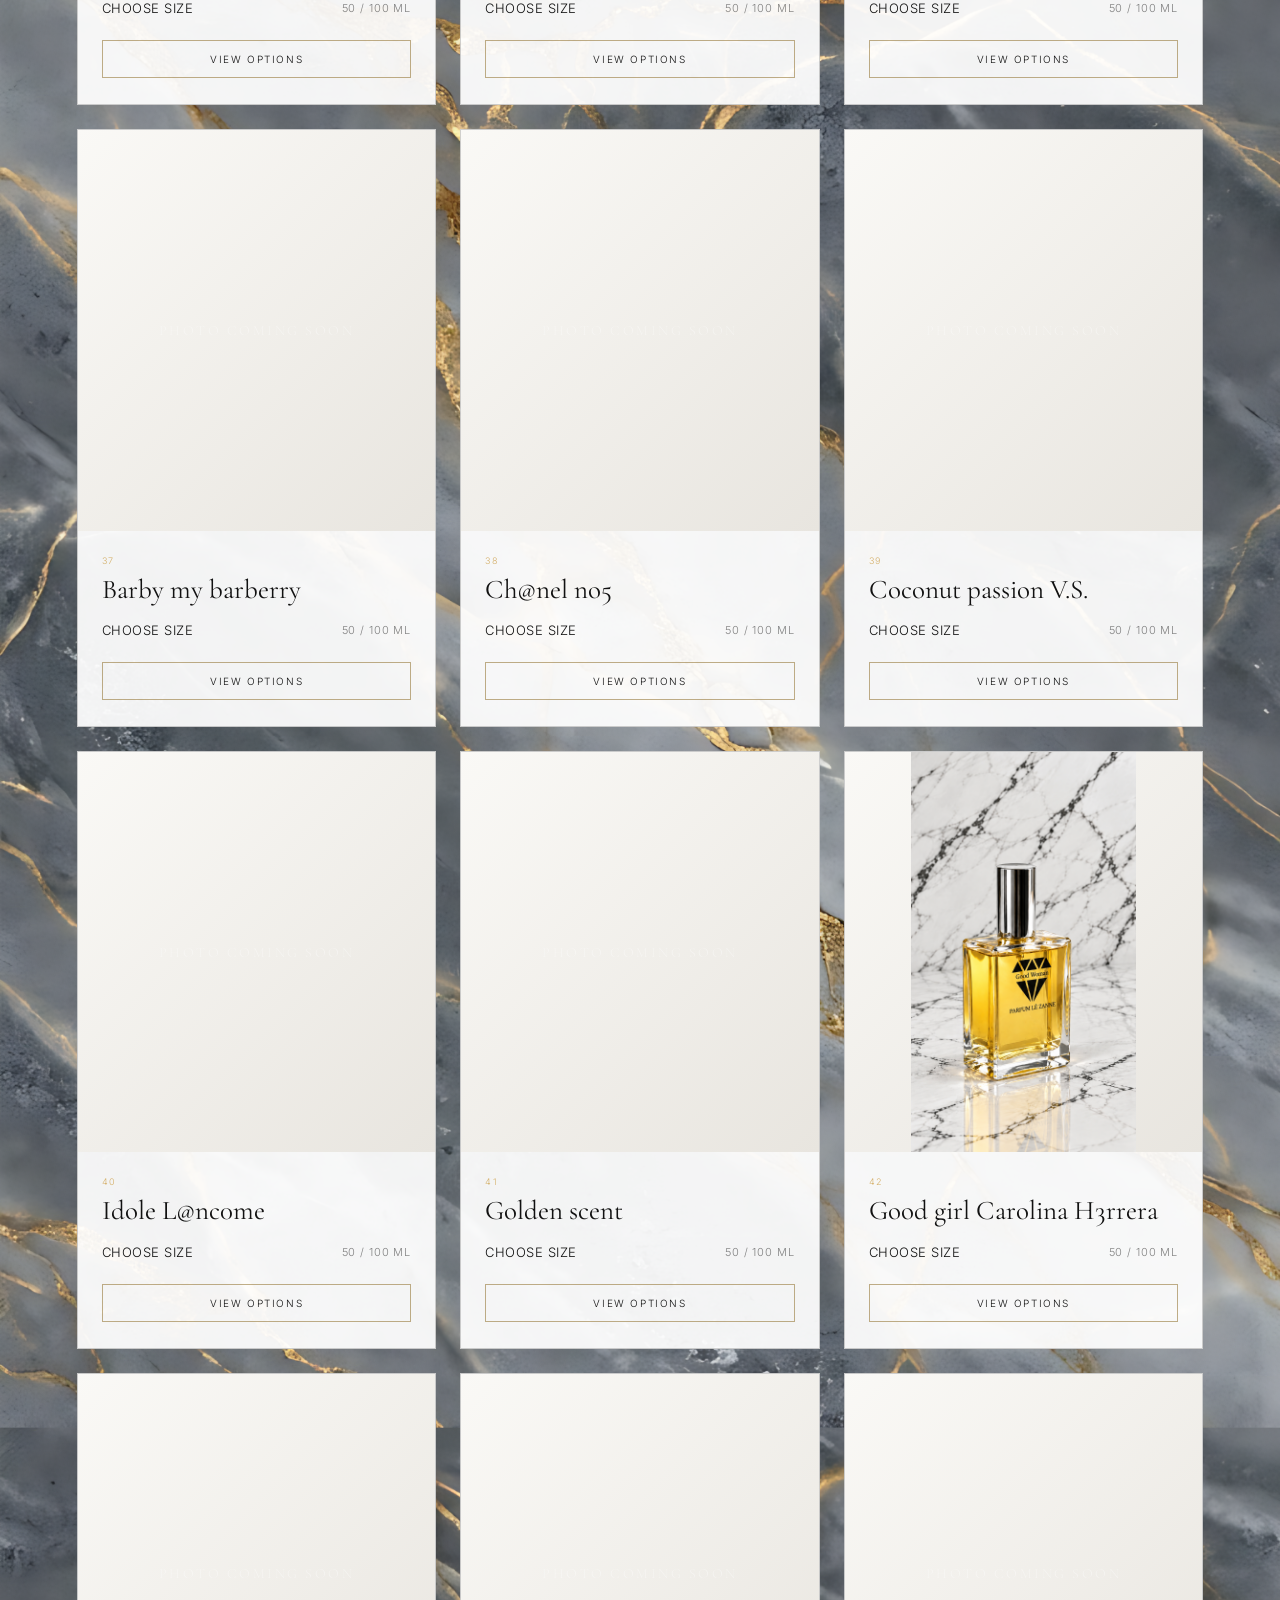
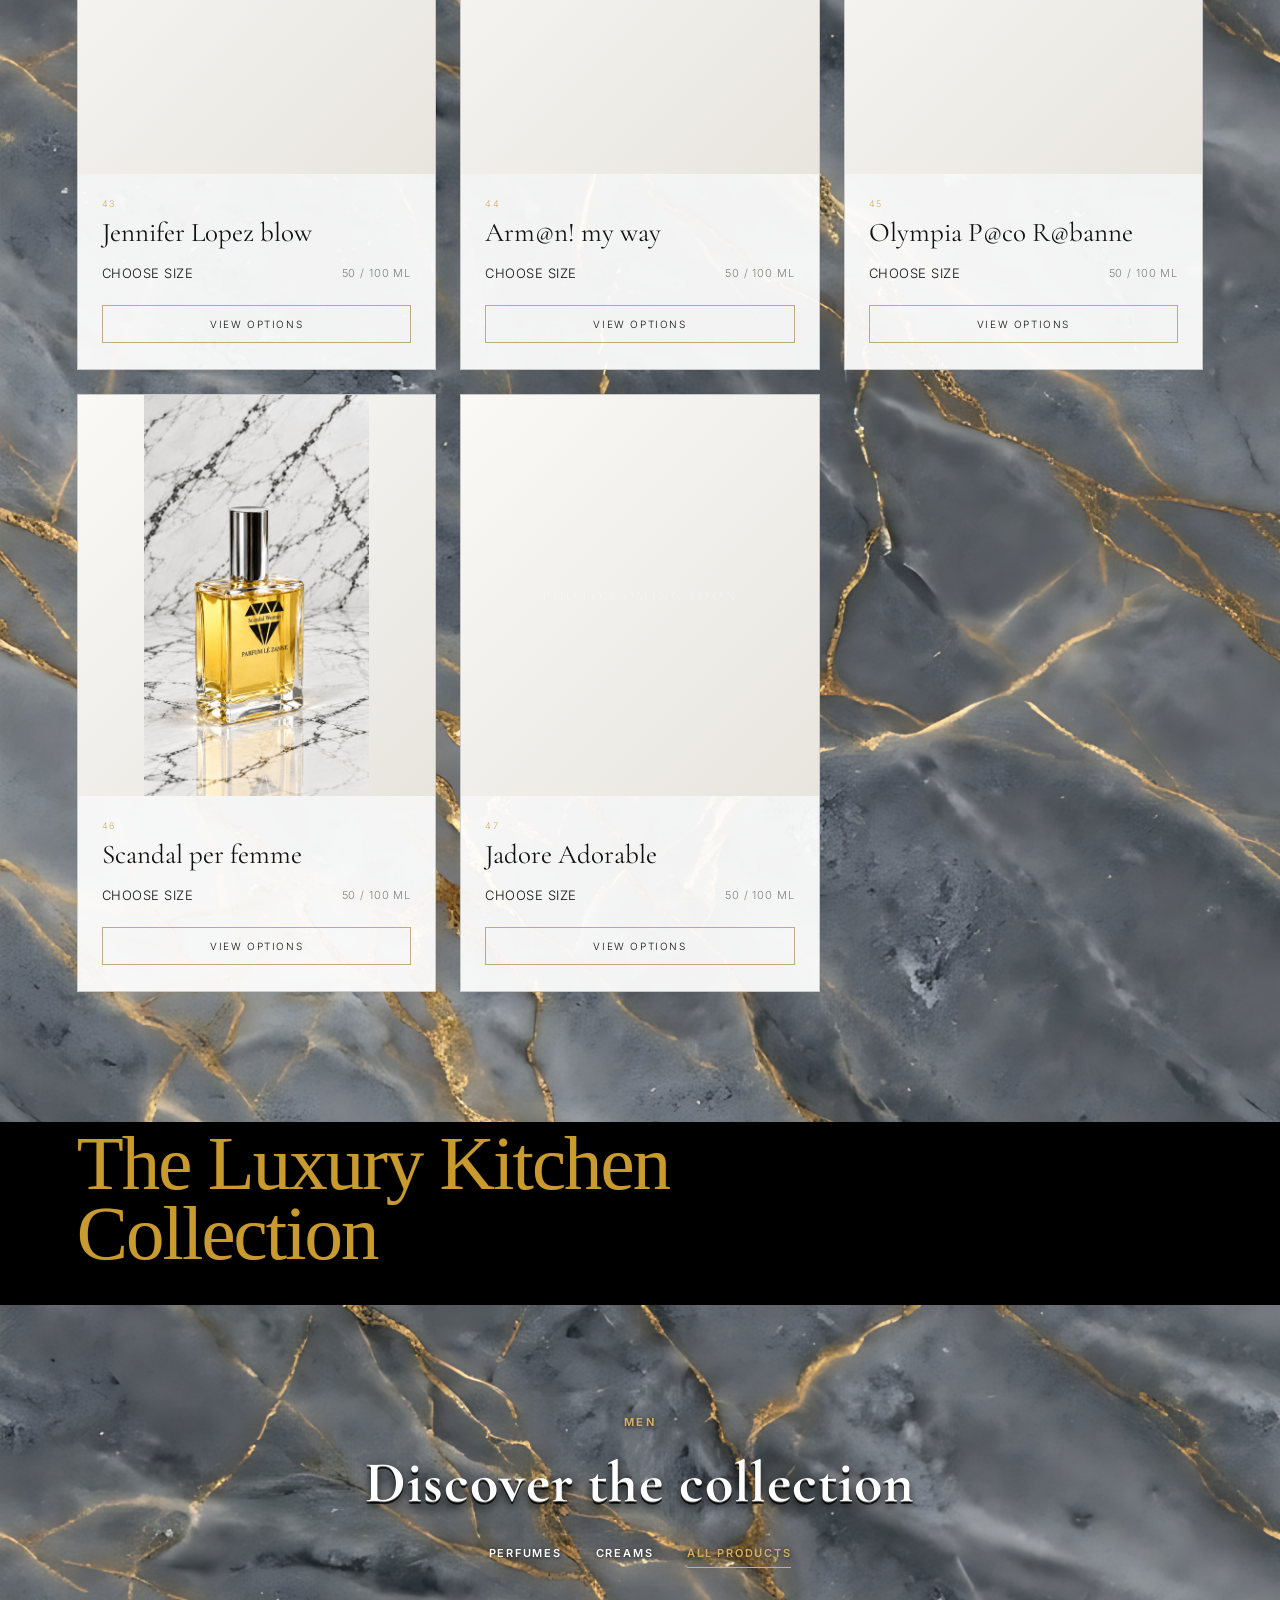
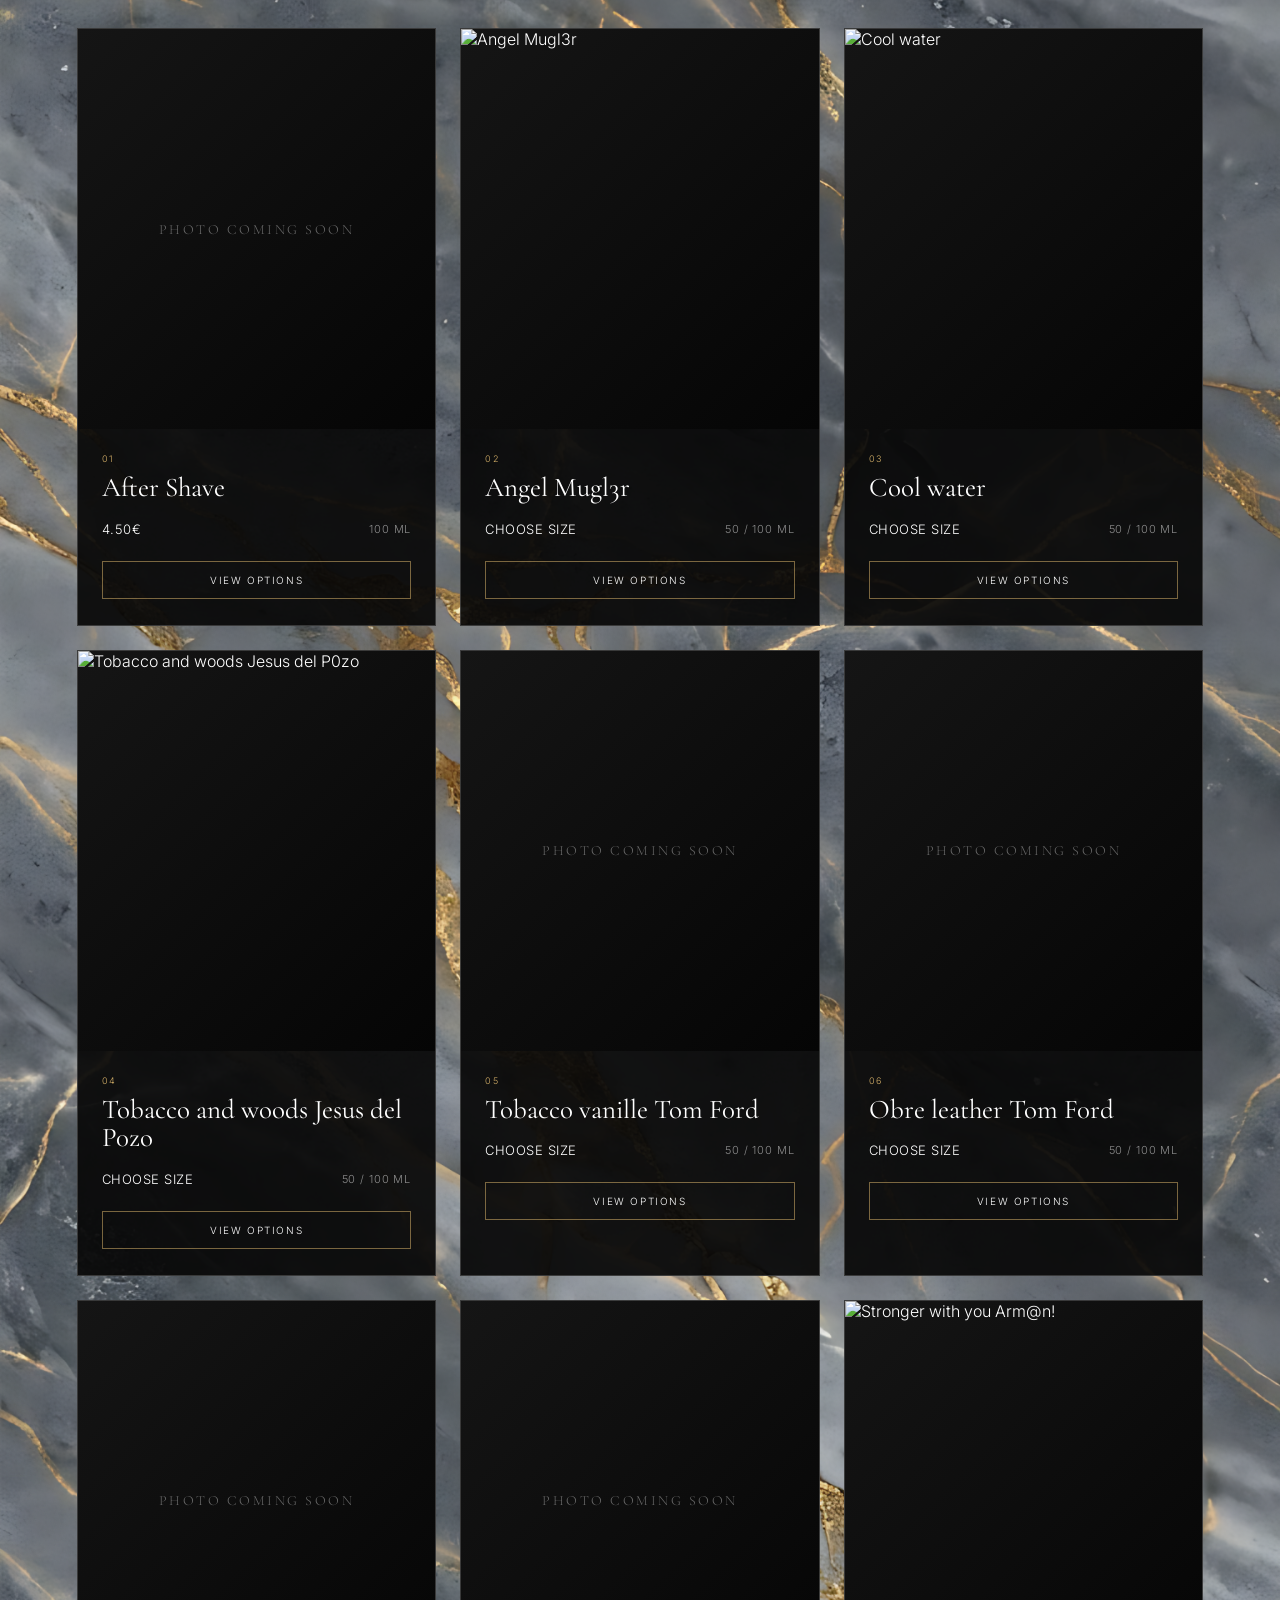
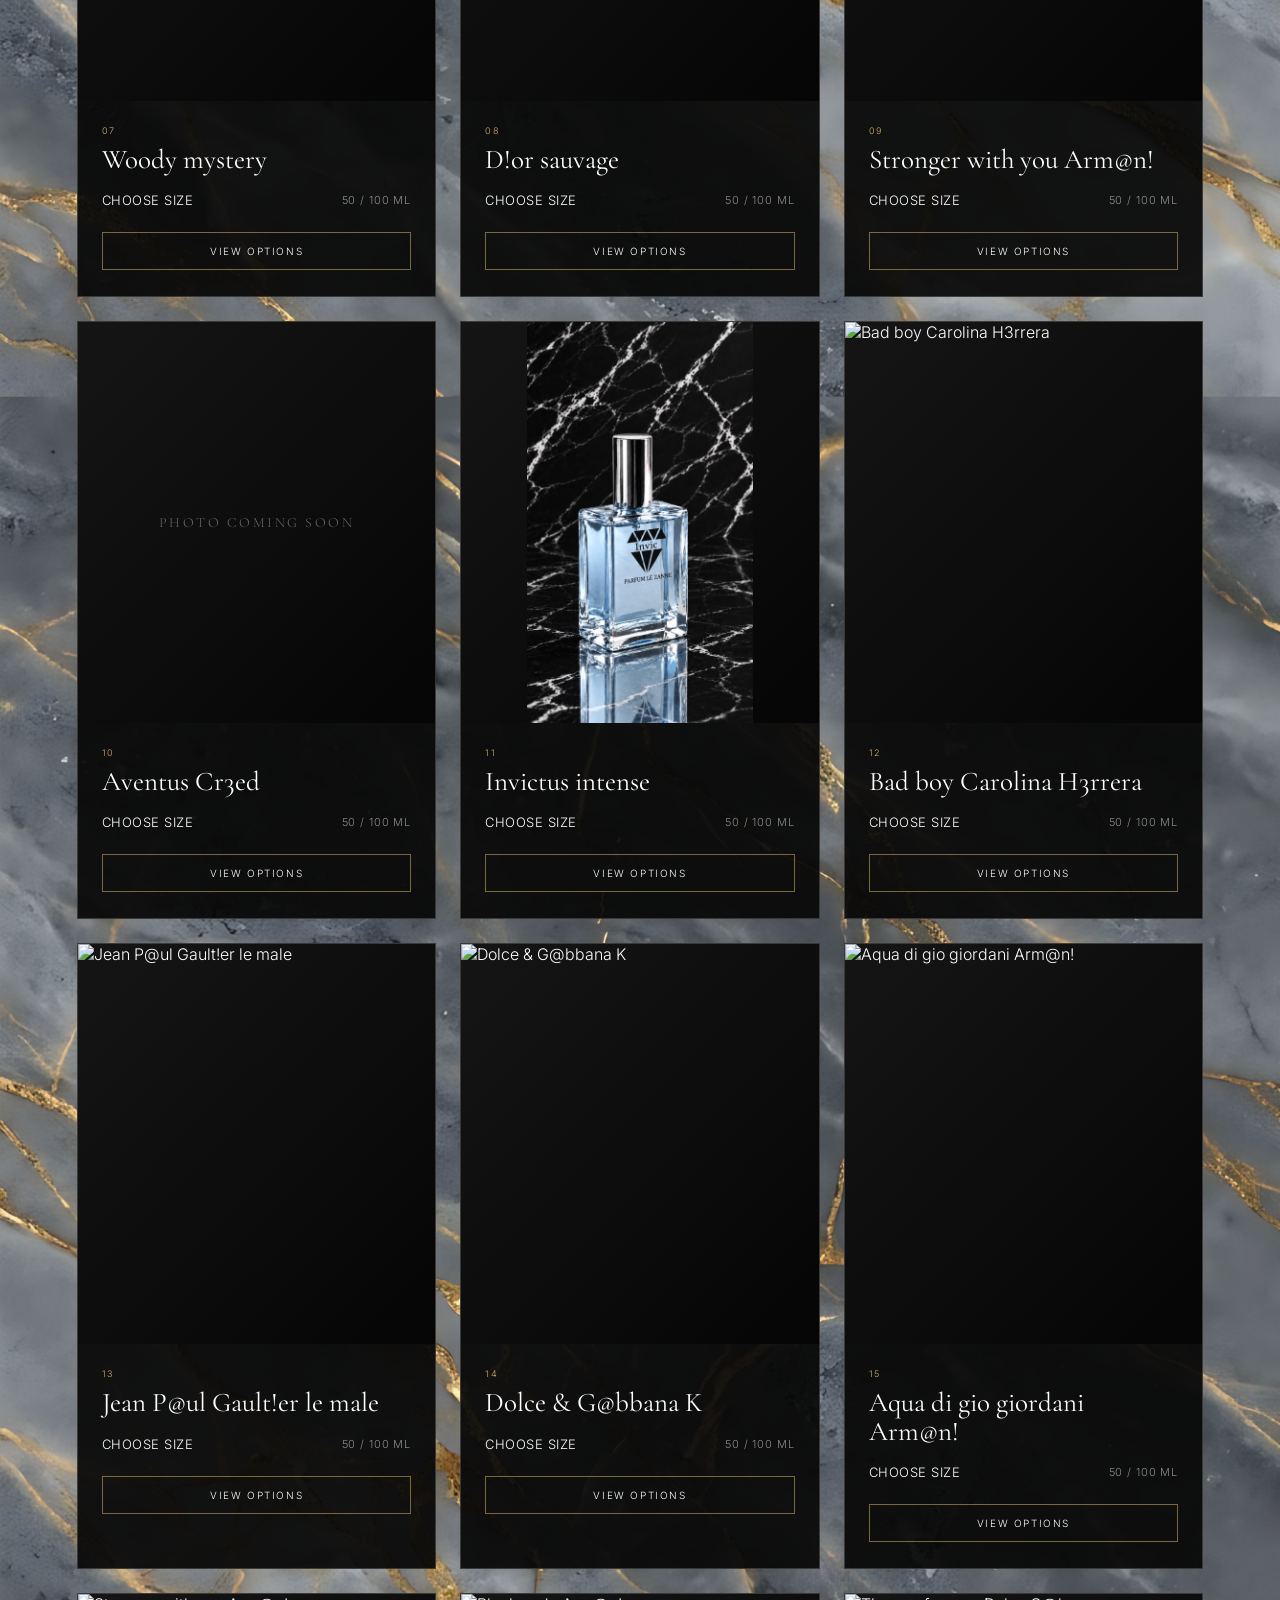
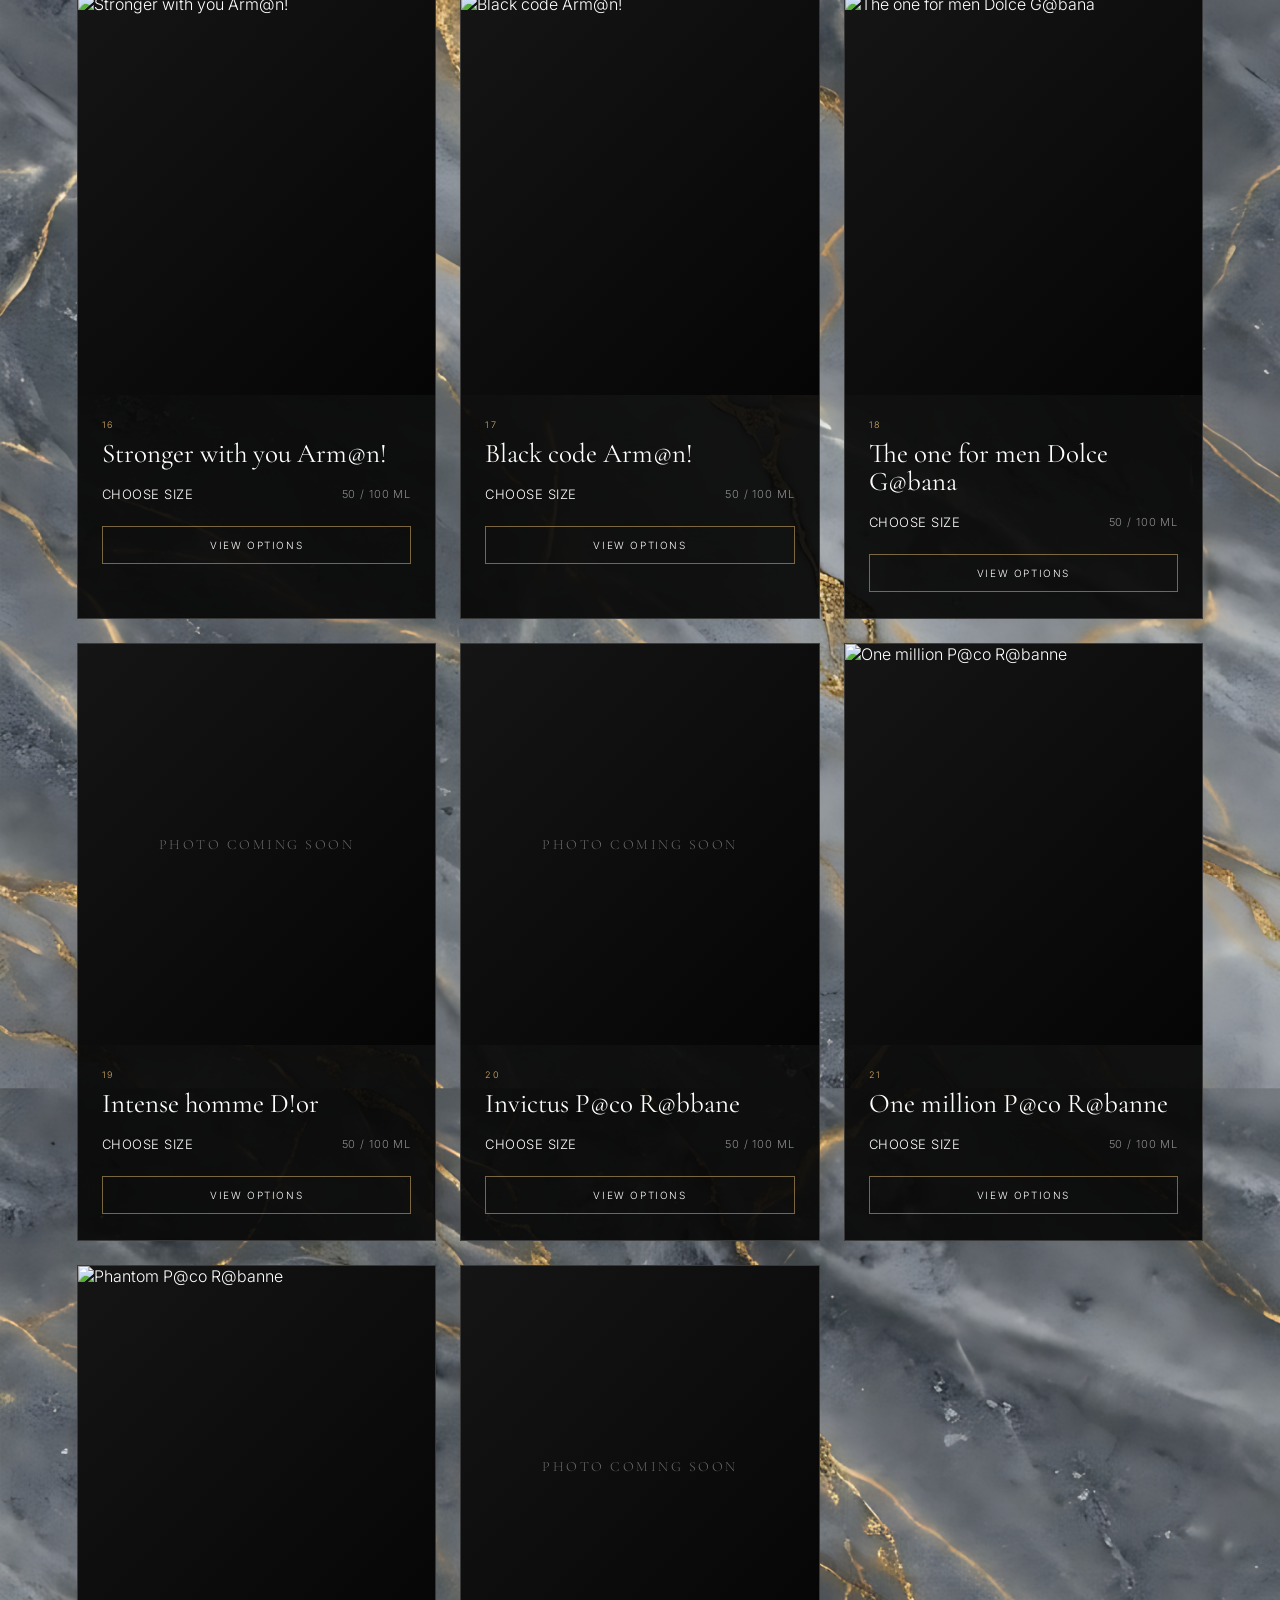
==== commit 12de74b5: "Refresh product image cache for Tobacco and woods" ====
--- a/index.html
+++ b/index.html
@@ -43,5 +43,5 @@
       <article class="scent-item"><button class="scent-tab" type="button" aria-expanded="false" aria-controls="scent-elixir"><span>PERFUME ELIXIR</span><small>Απόλυτη πυκνότητα και αισθησιασμός.</small><b aria-hidden="true">+</b></button><div class="scent-panel" id="scent-elixir" hidden><p>Η πιο εκλεπτυσμένη μορφή της αρωματικής έντασης.</p><p>Το Perfume Elixir αποτελεί την πιο πυκνή, βαθιά και αισθησιακή έκφραση μιας αρωματικής δημιουργίας. Με αυξημένη συγκέντρωση αρωματικών συστατικών, αγκαλιάζει την επιδερμίδα με πλούσιο χαρακτήρα και δημιουργεί ένα έντονο, πολυτελές ίχνος που εξελίσσεται αργά μέσα στον χρόνο.</p><p>Κάθε σταγόνα αποκαλύπτει μεγαλύτερο βάθος, θερμότητα και αισθησιασμό, μετατρέποντας το άρωμα σε μια ξεχωριστή αρωματική υπογραφή.</p><p>Δεν είναι απλώς άρωμα. Είναι η πιο έντονη εκδοχή της παρουσίας σου.</p></div></article>
     </div></section>
     <section class="simple-section" id="about"><p class="eyebrow">About us</p><h2>A modern fragrance house.</h2></section><section class="simple-section" id="contact"><p class="eyebrow">Contact</p><h2>We would love to hear from you.</h2></section>
-  </main><script src="app.js?v=cool-water-image-18"></script>
+  </main><script src="app.js?v=tobacco-woods-image-19"></script>
 </body></html>
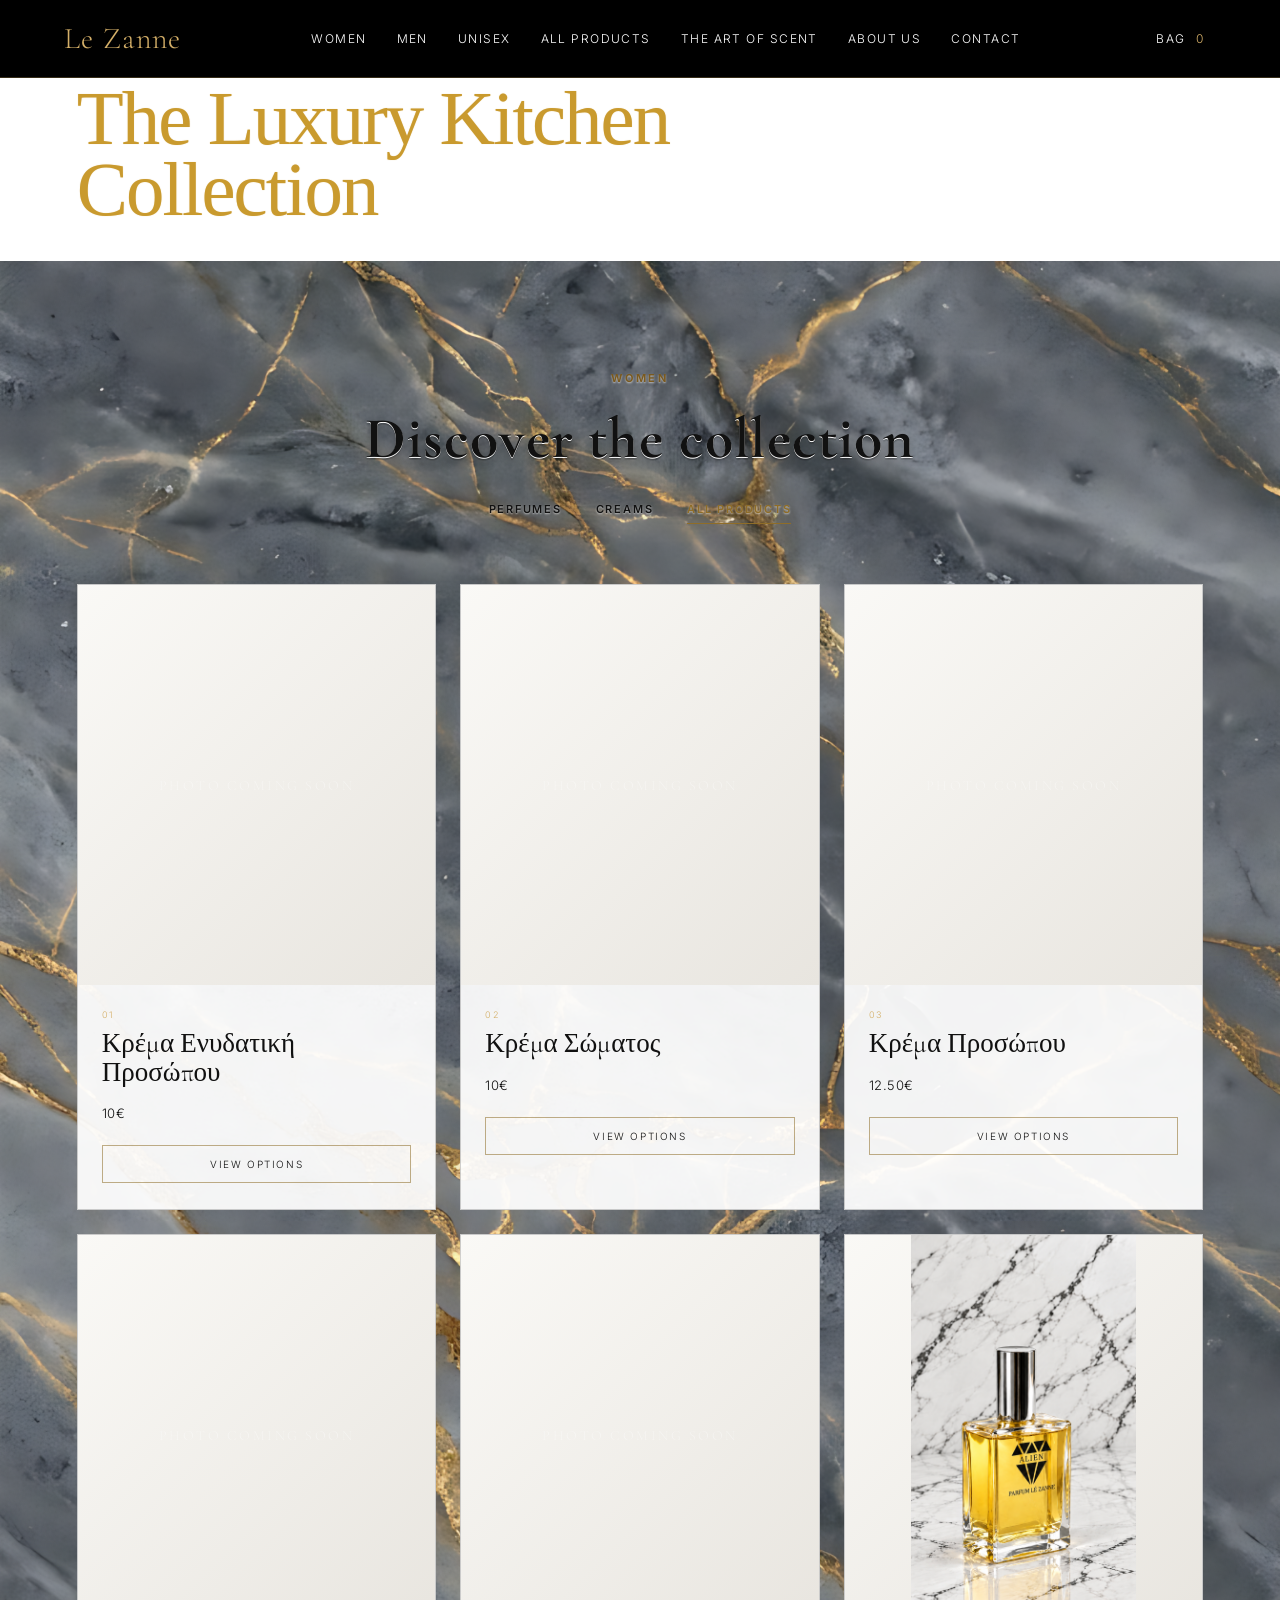
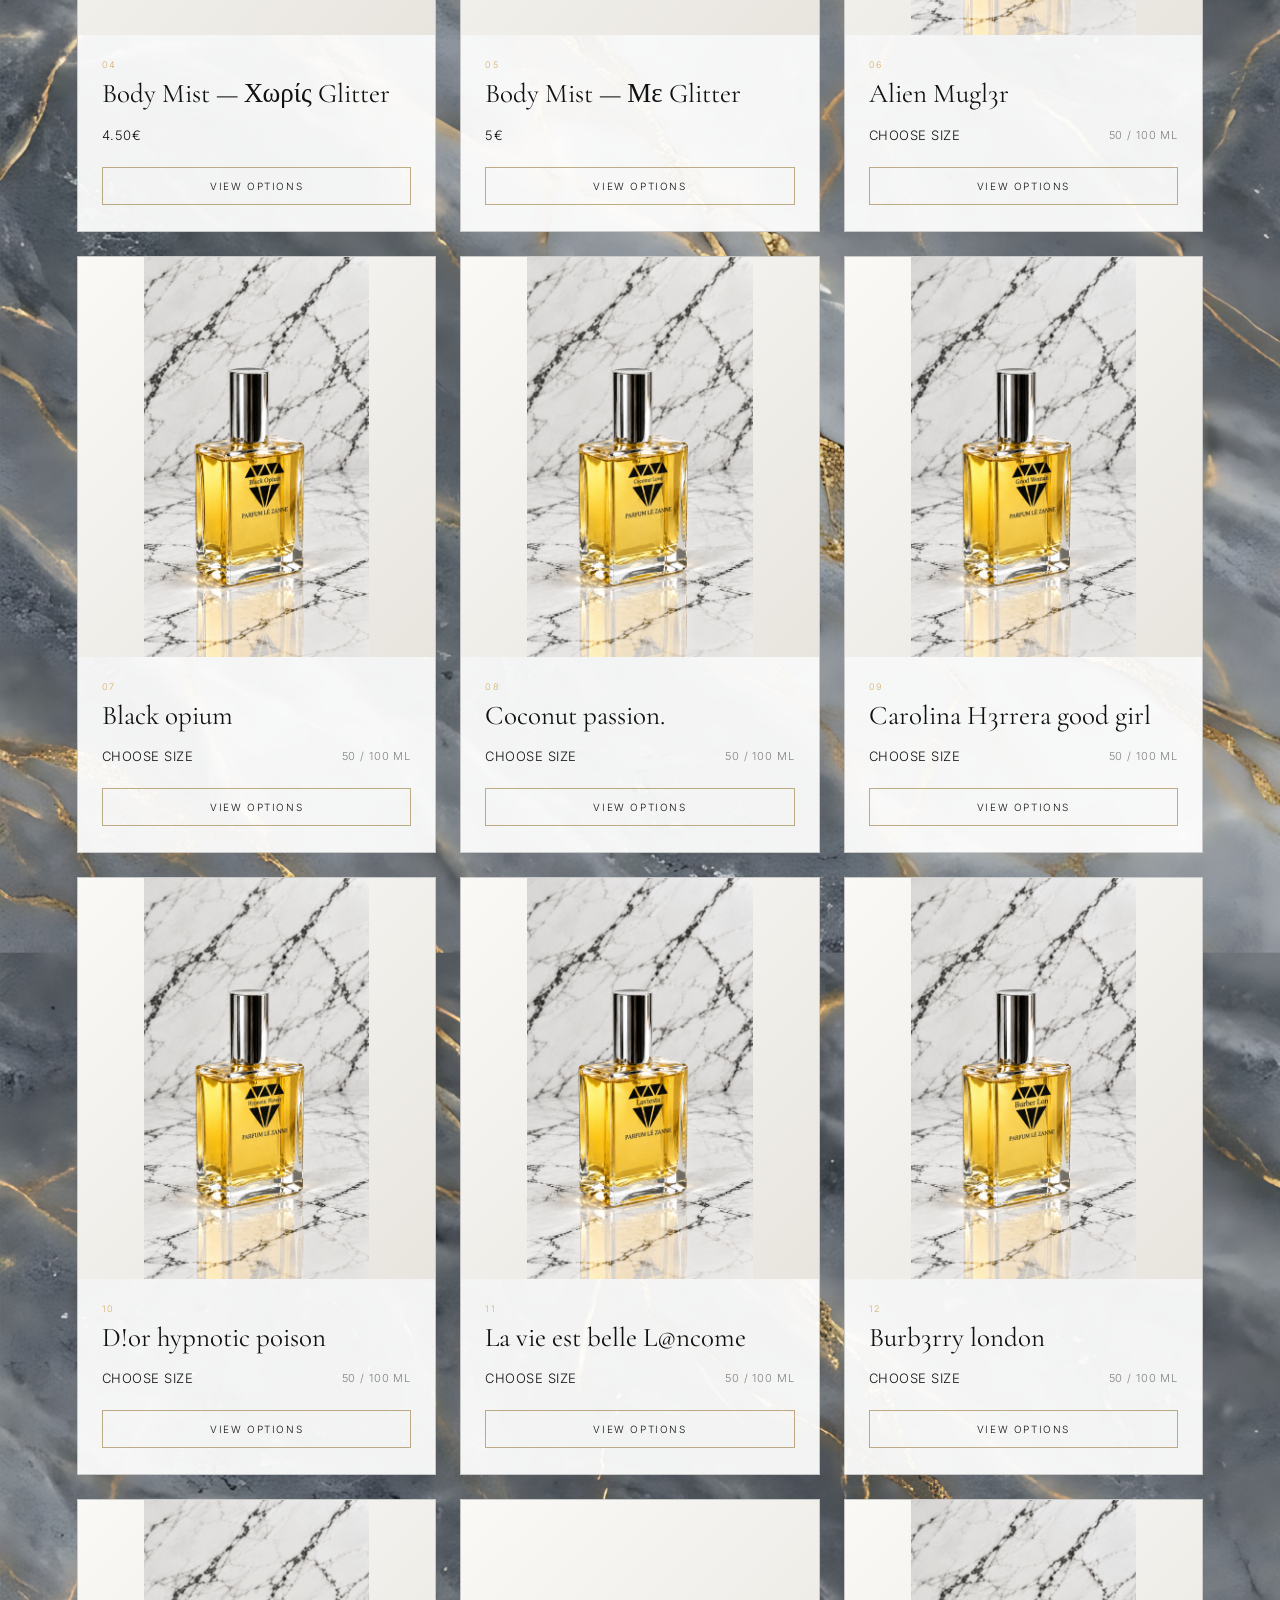
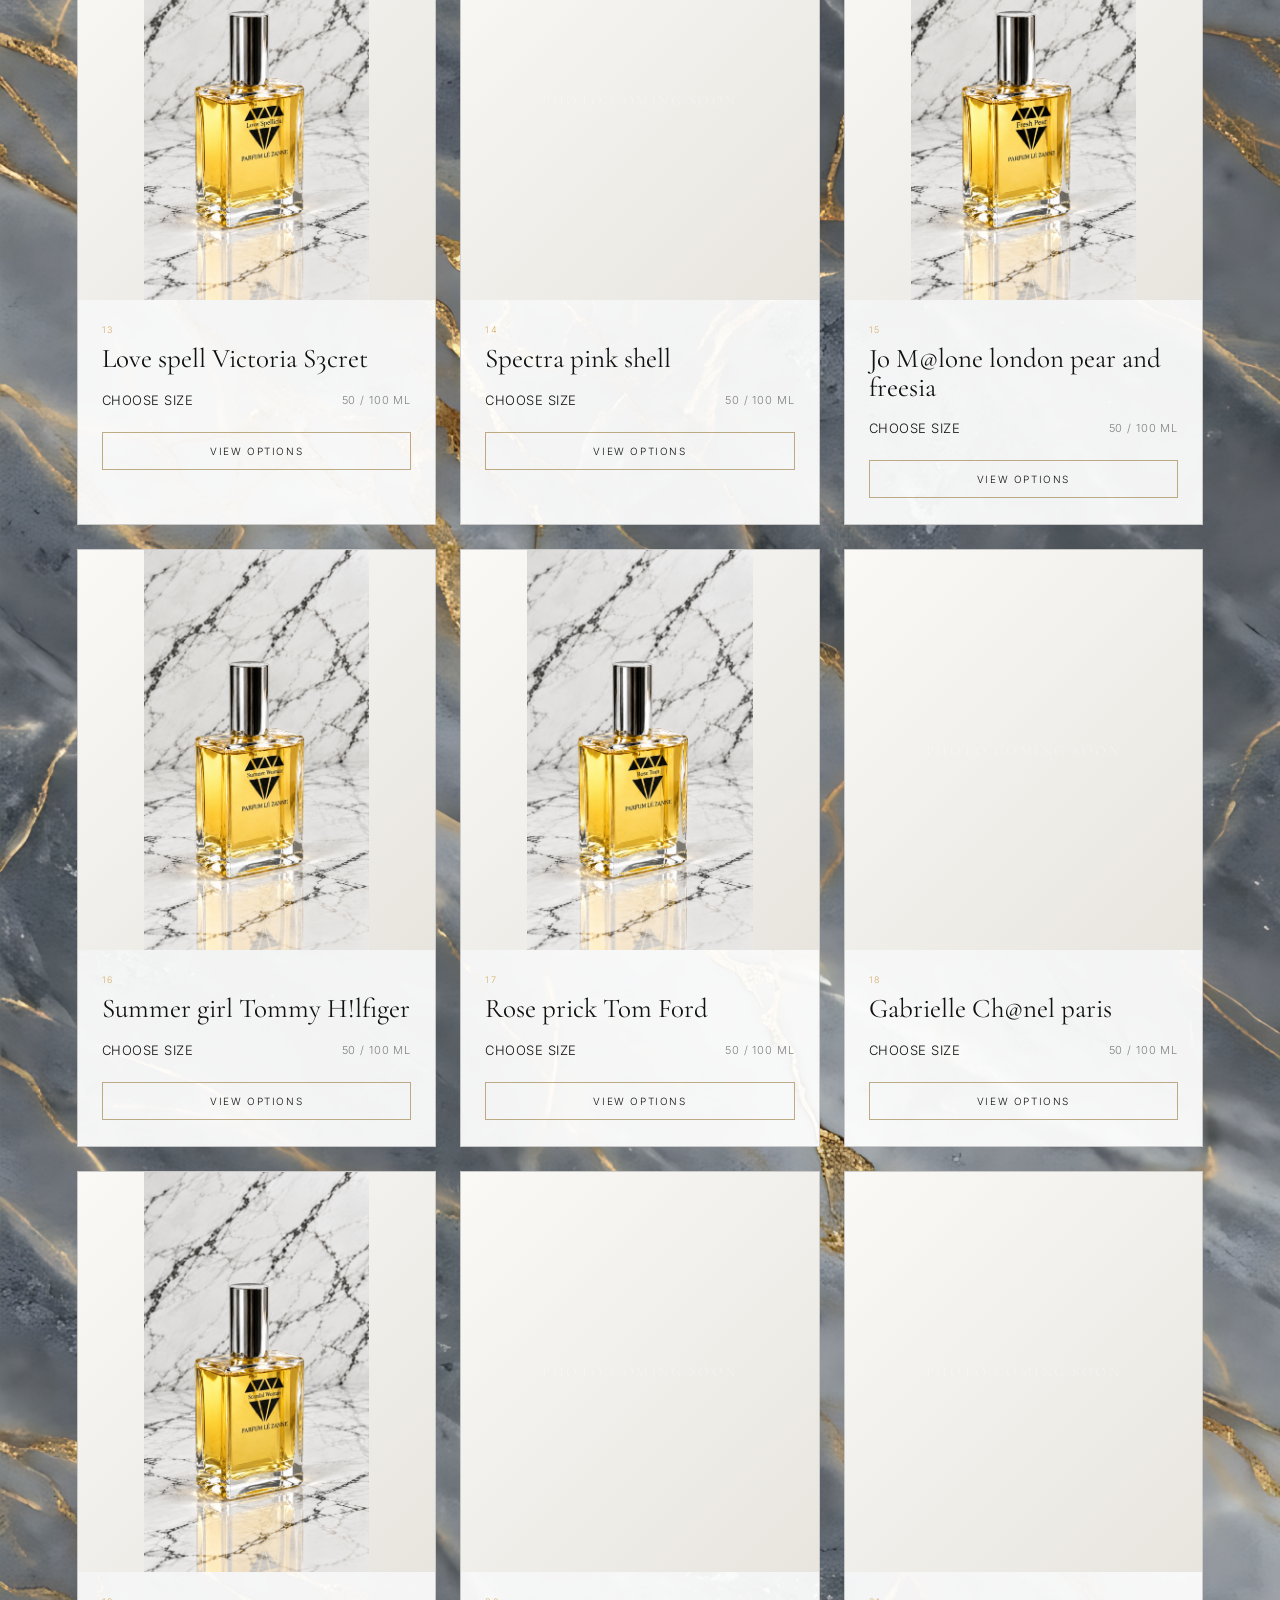
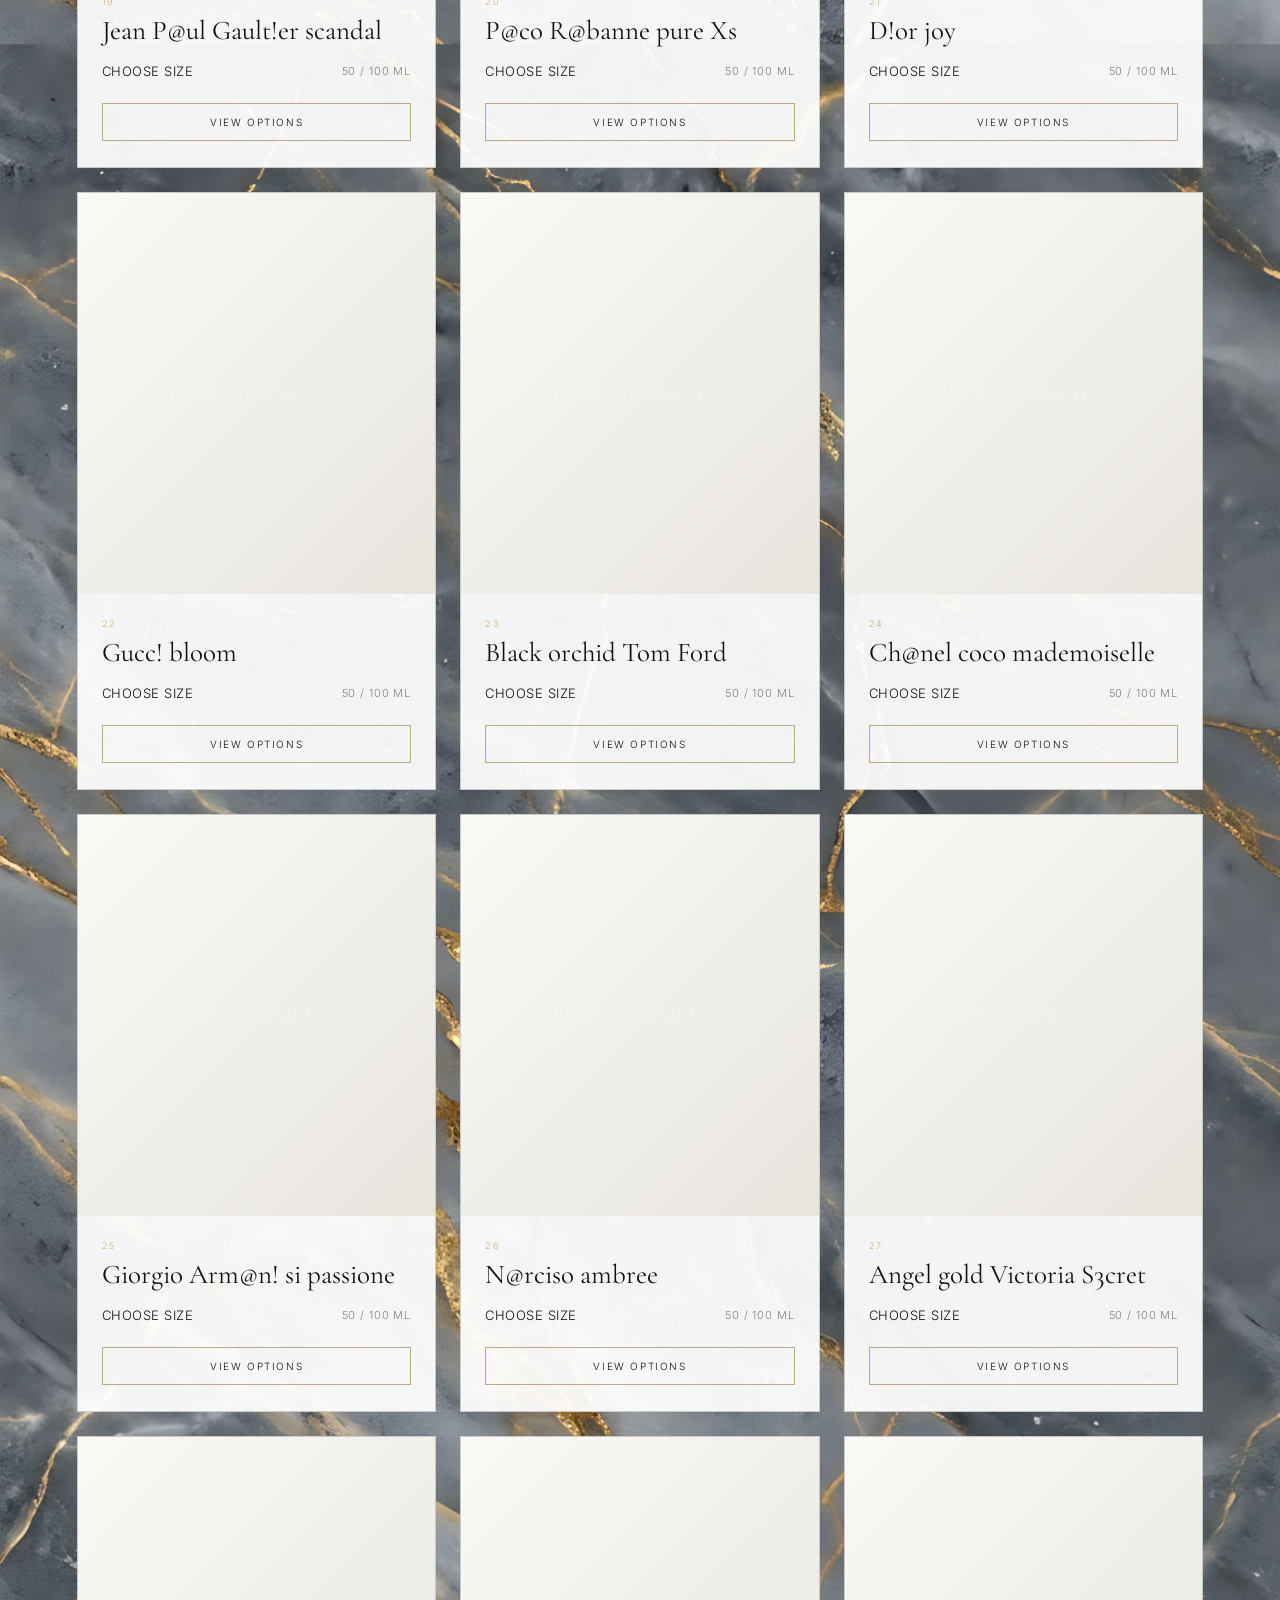
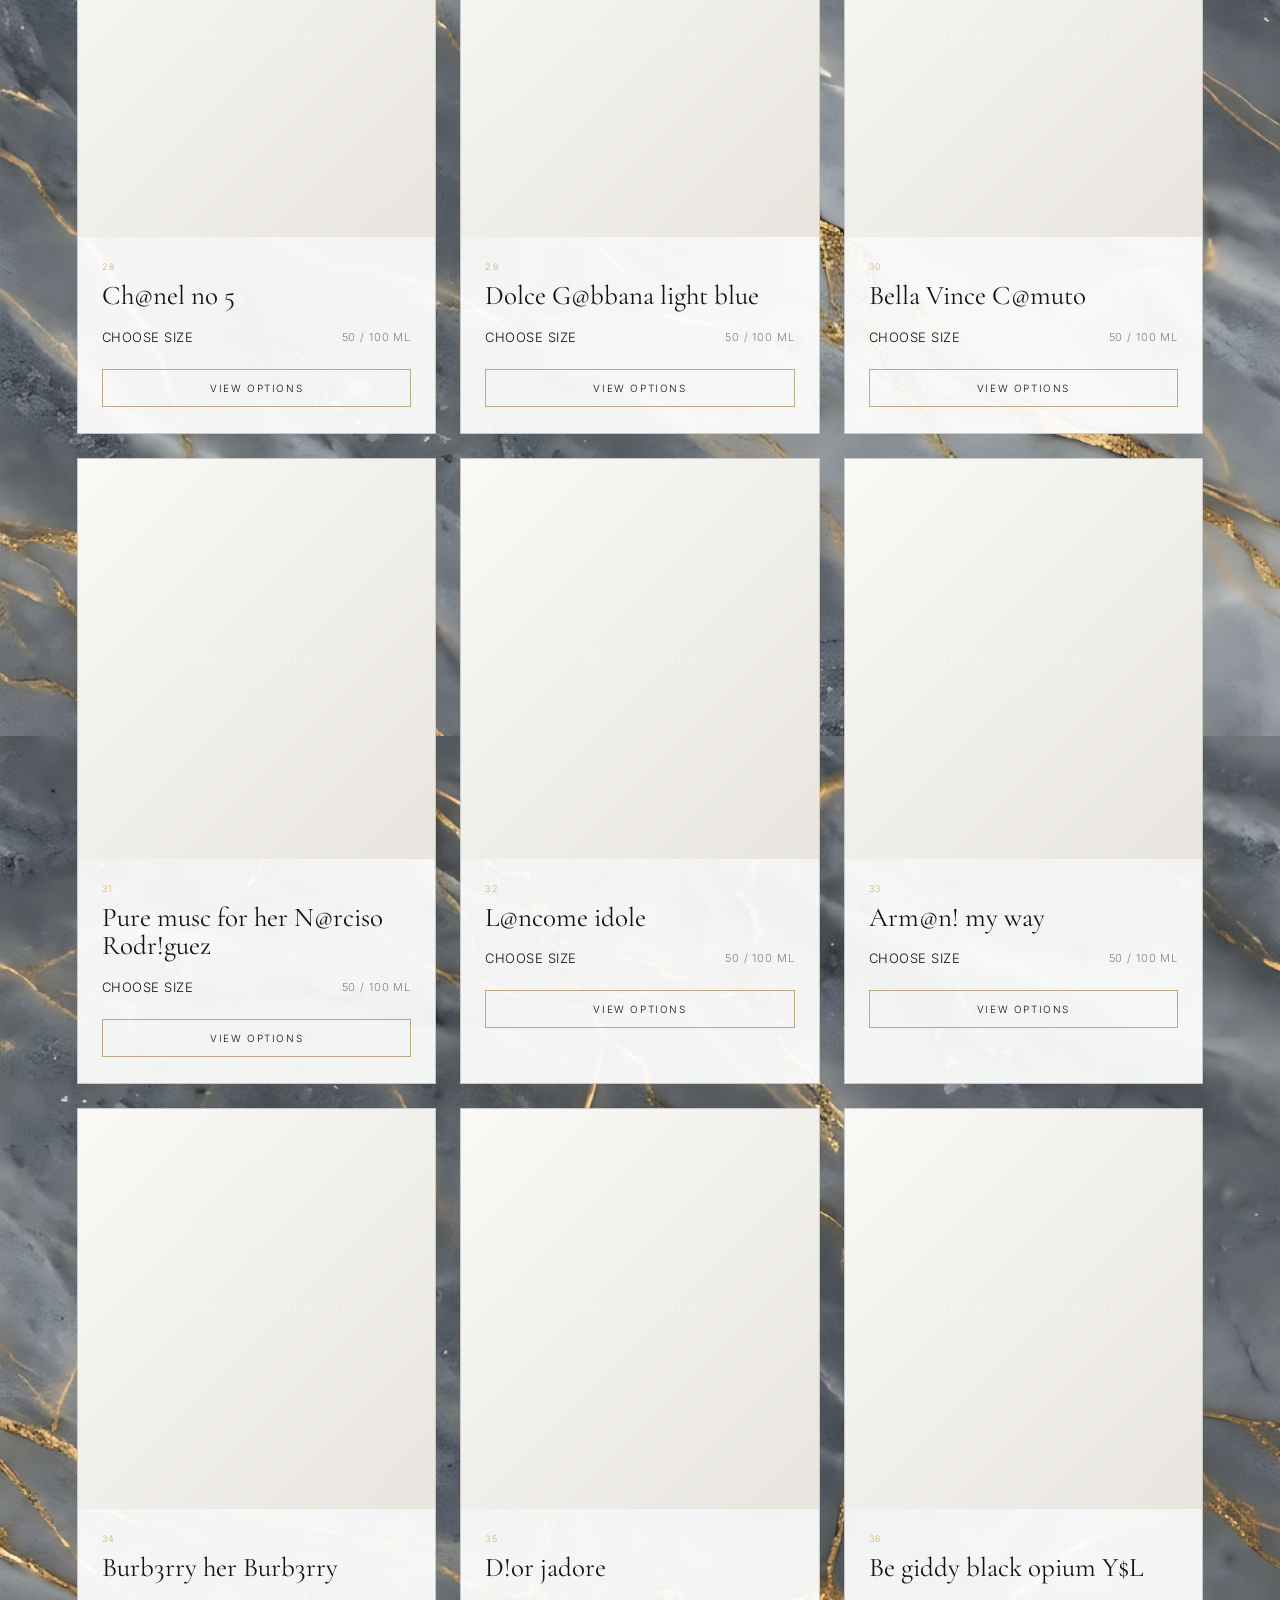
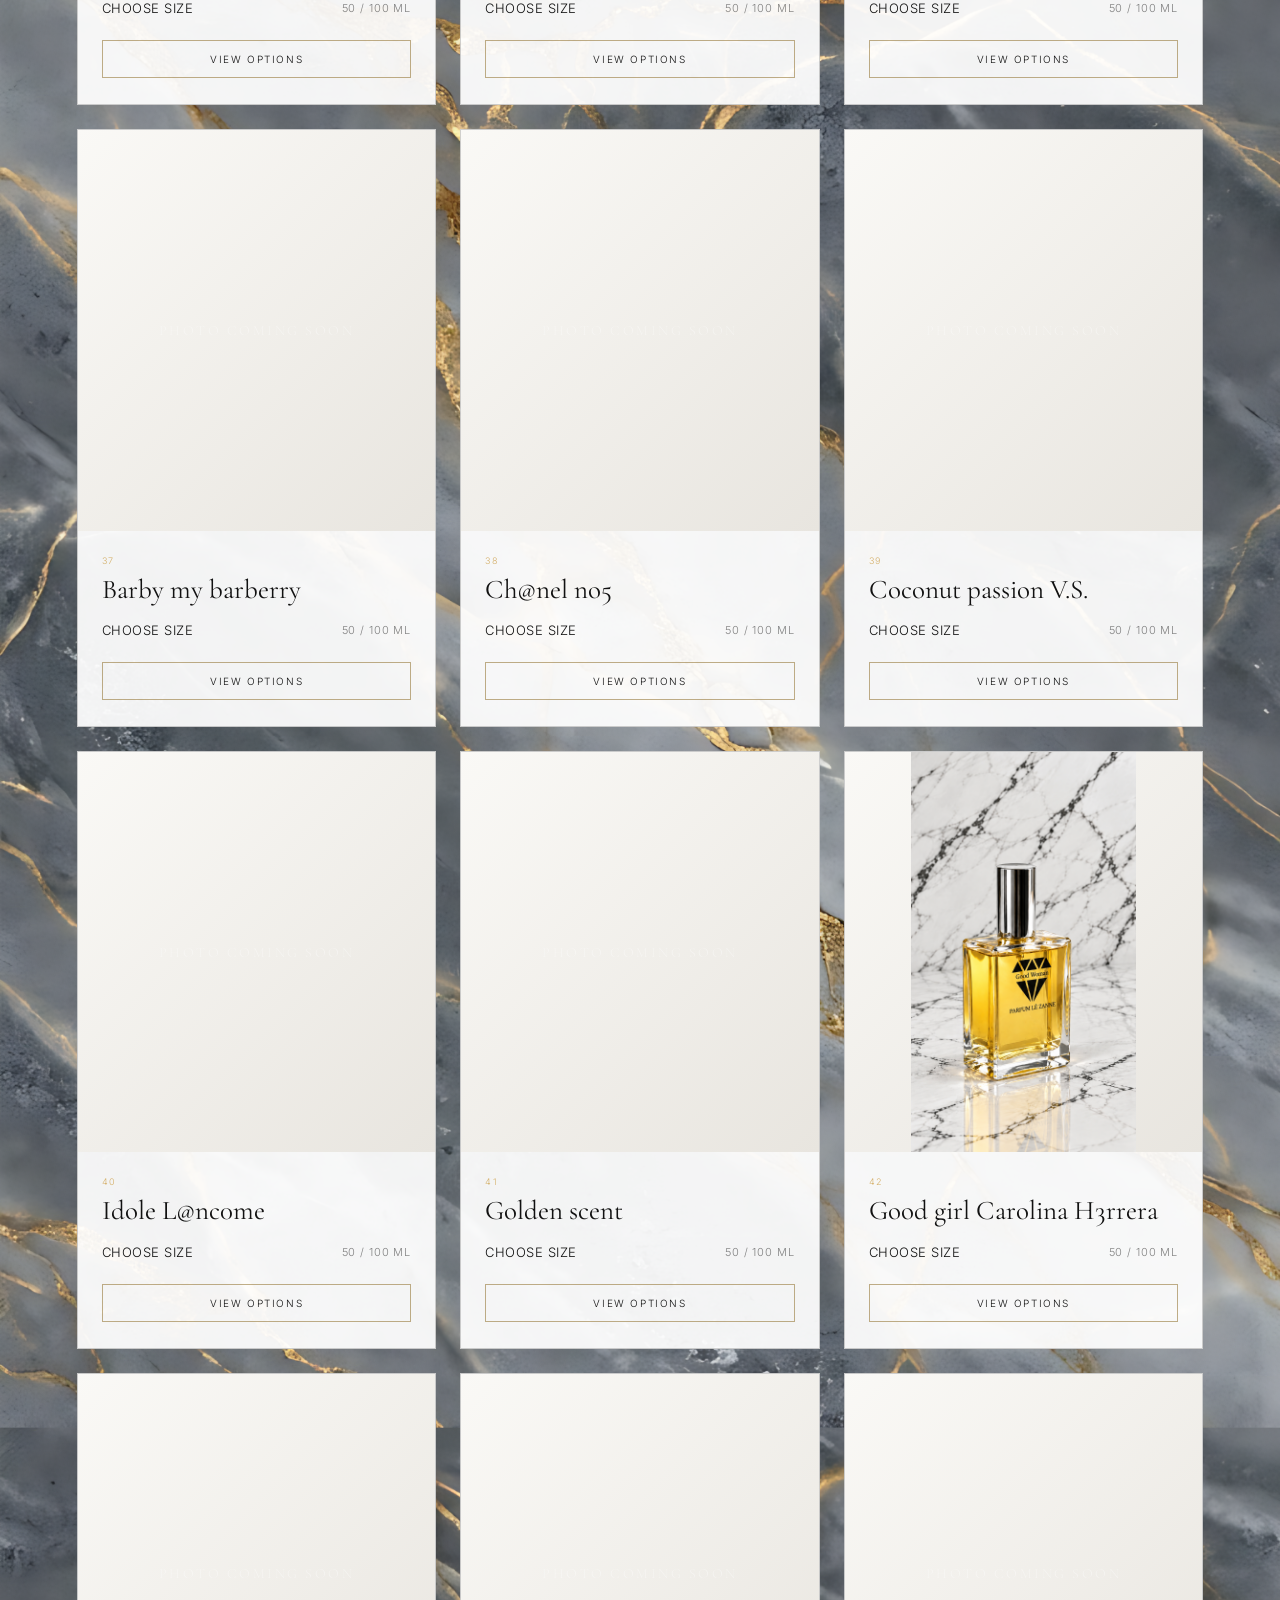
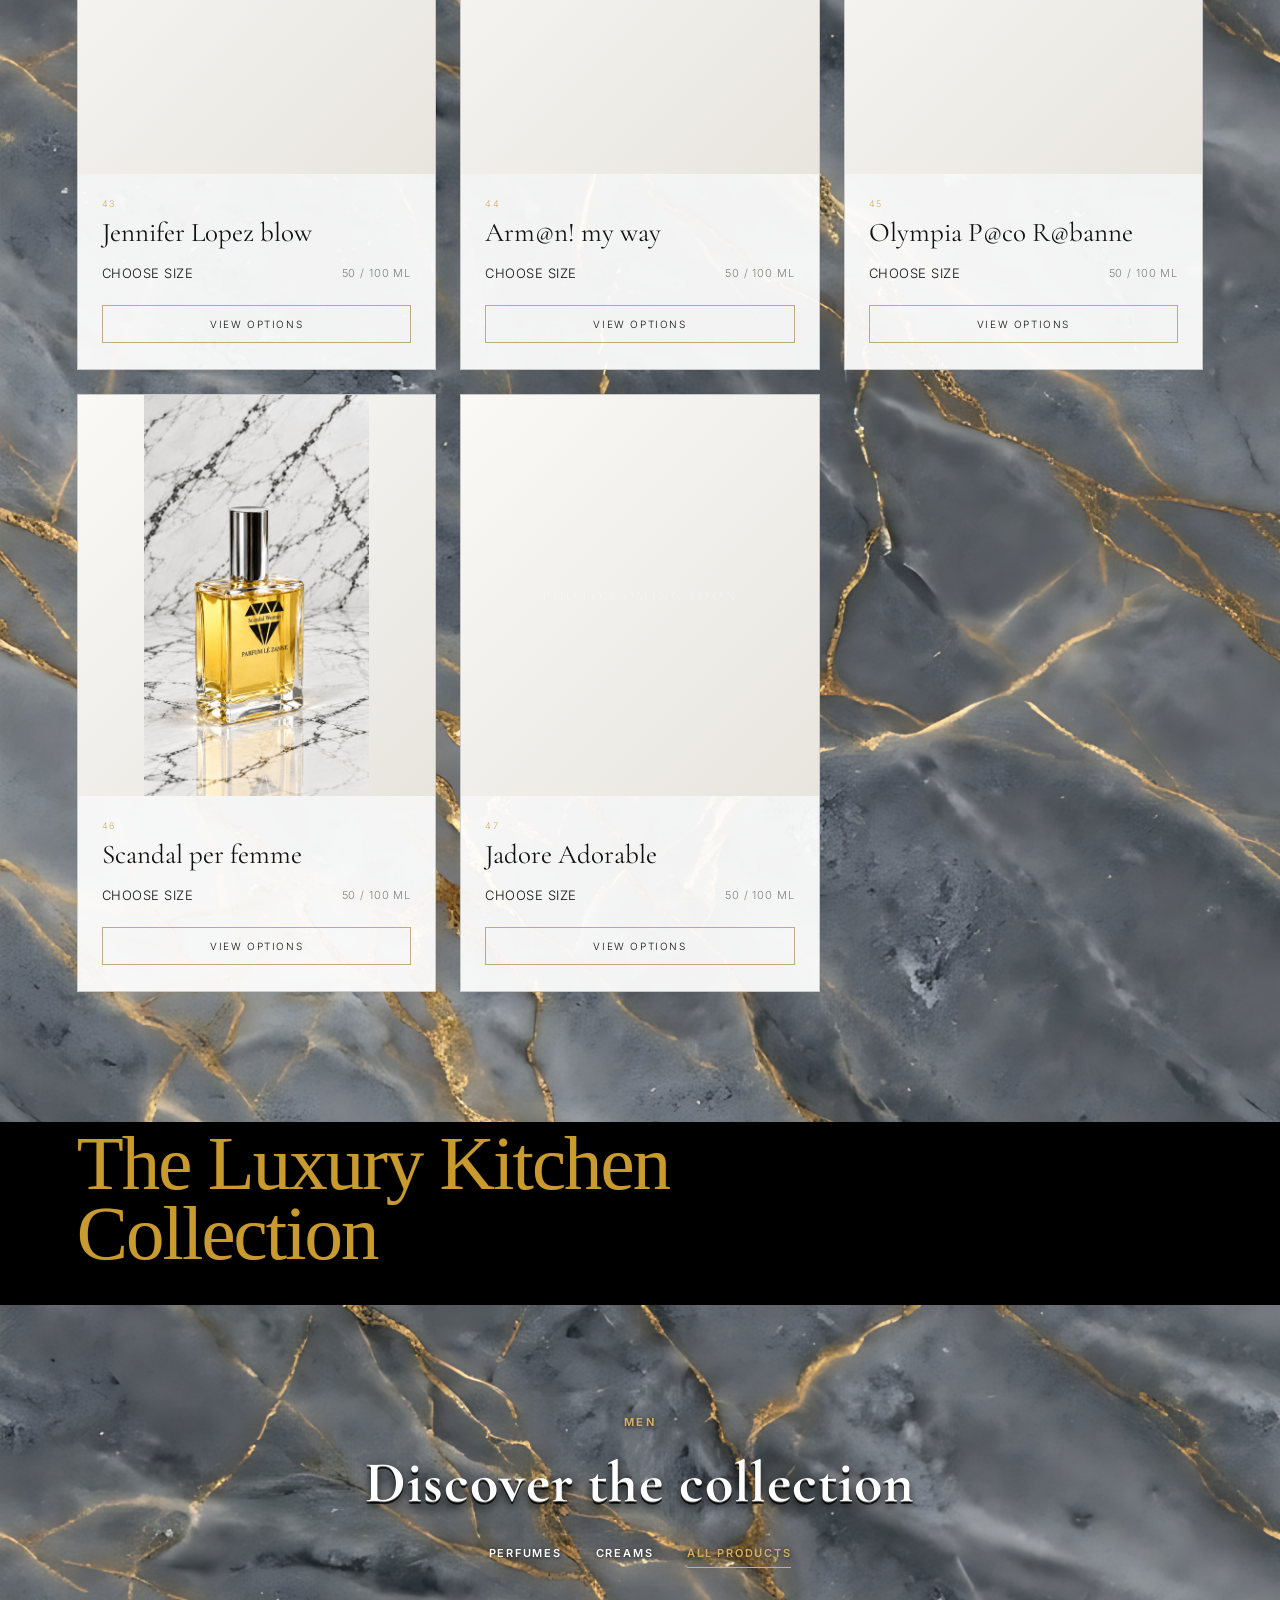
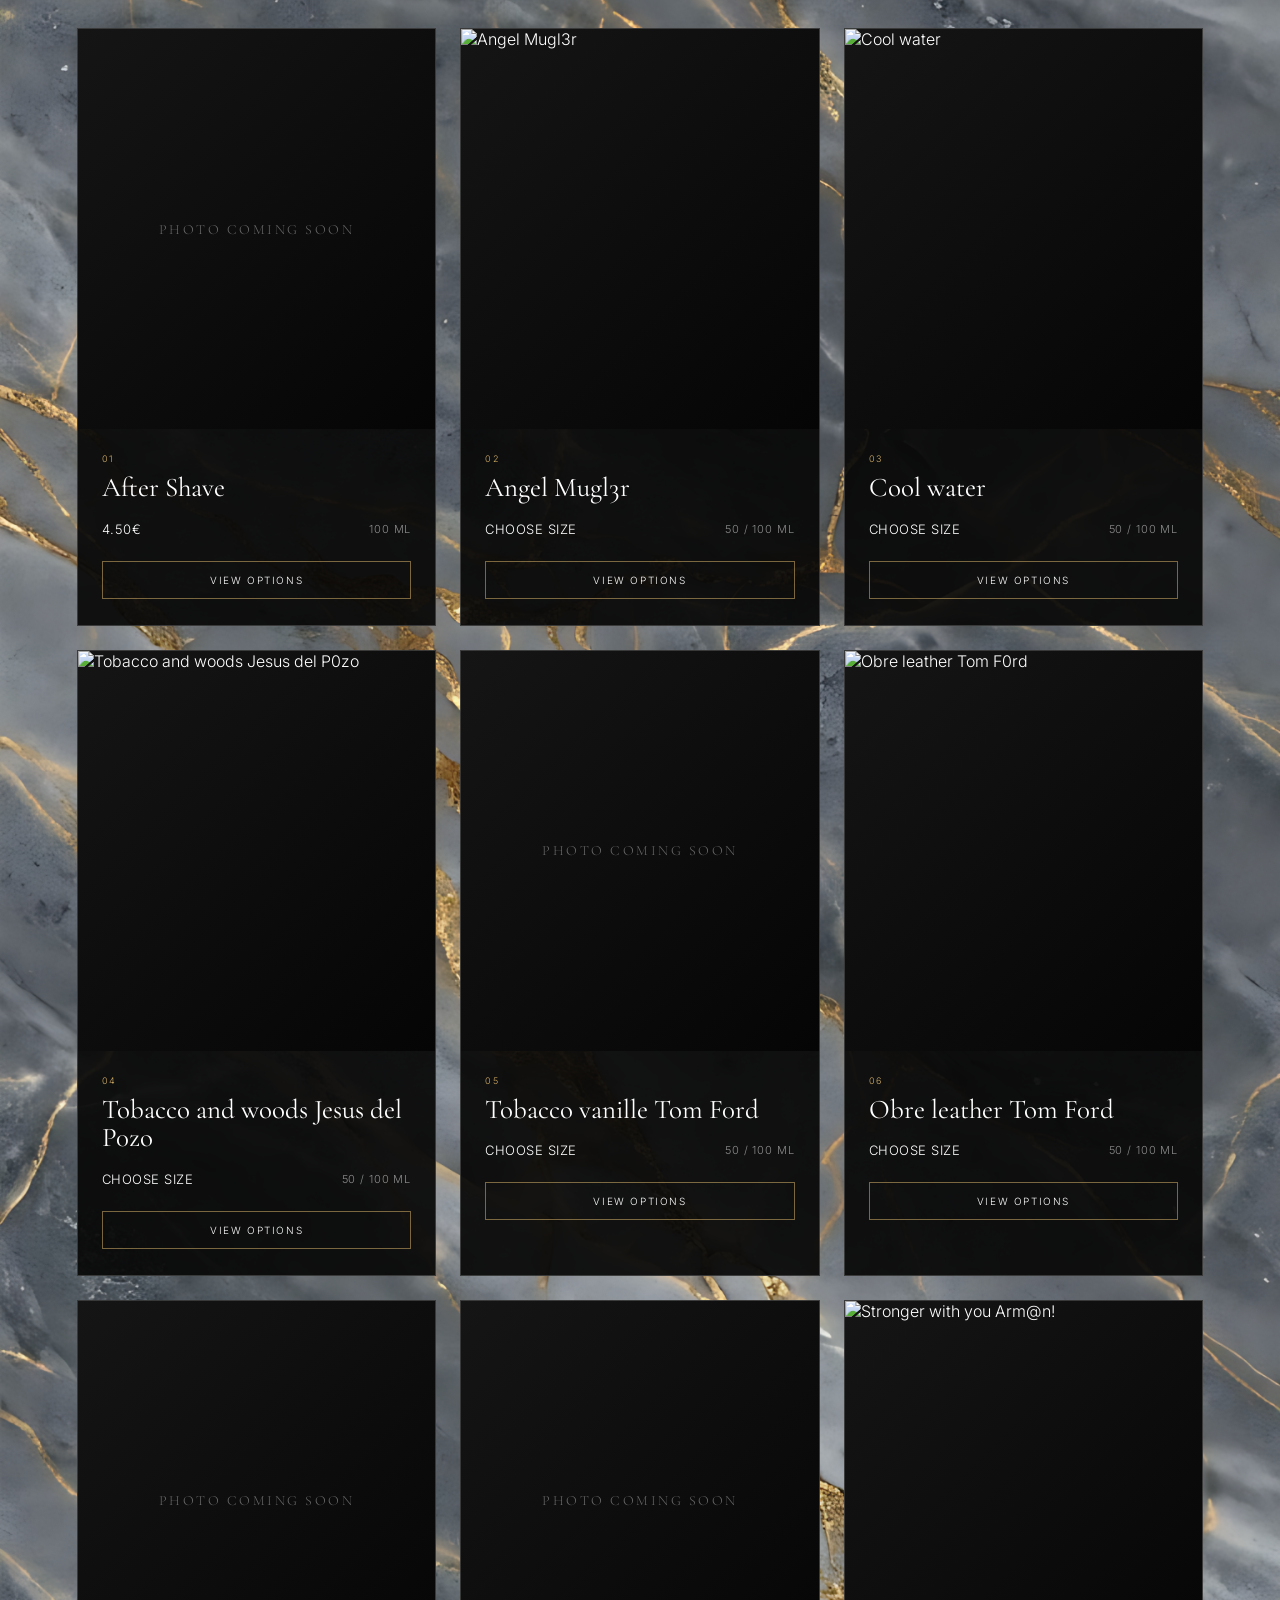
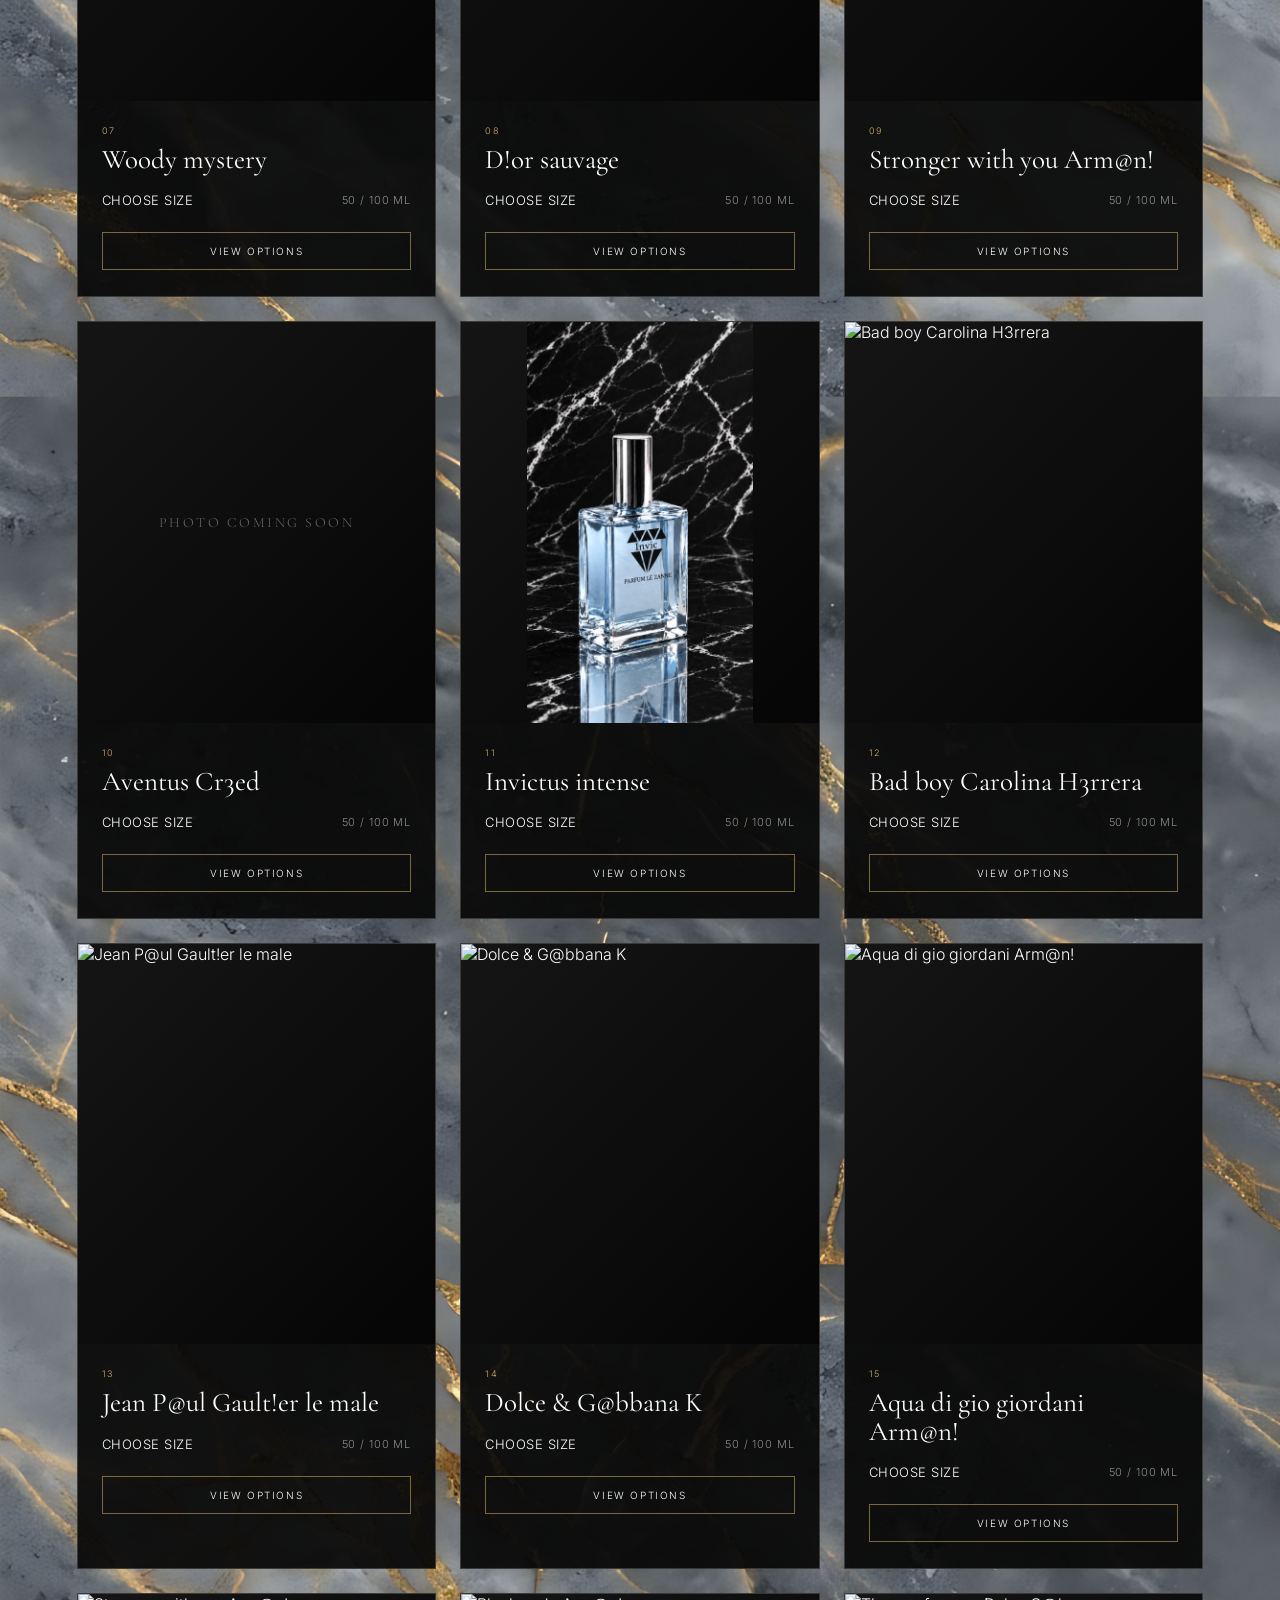
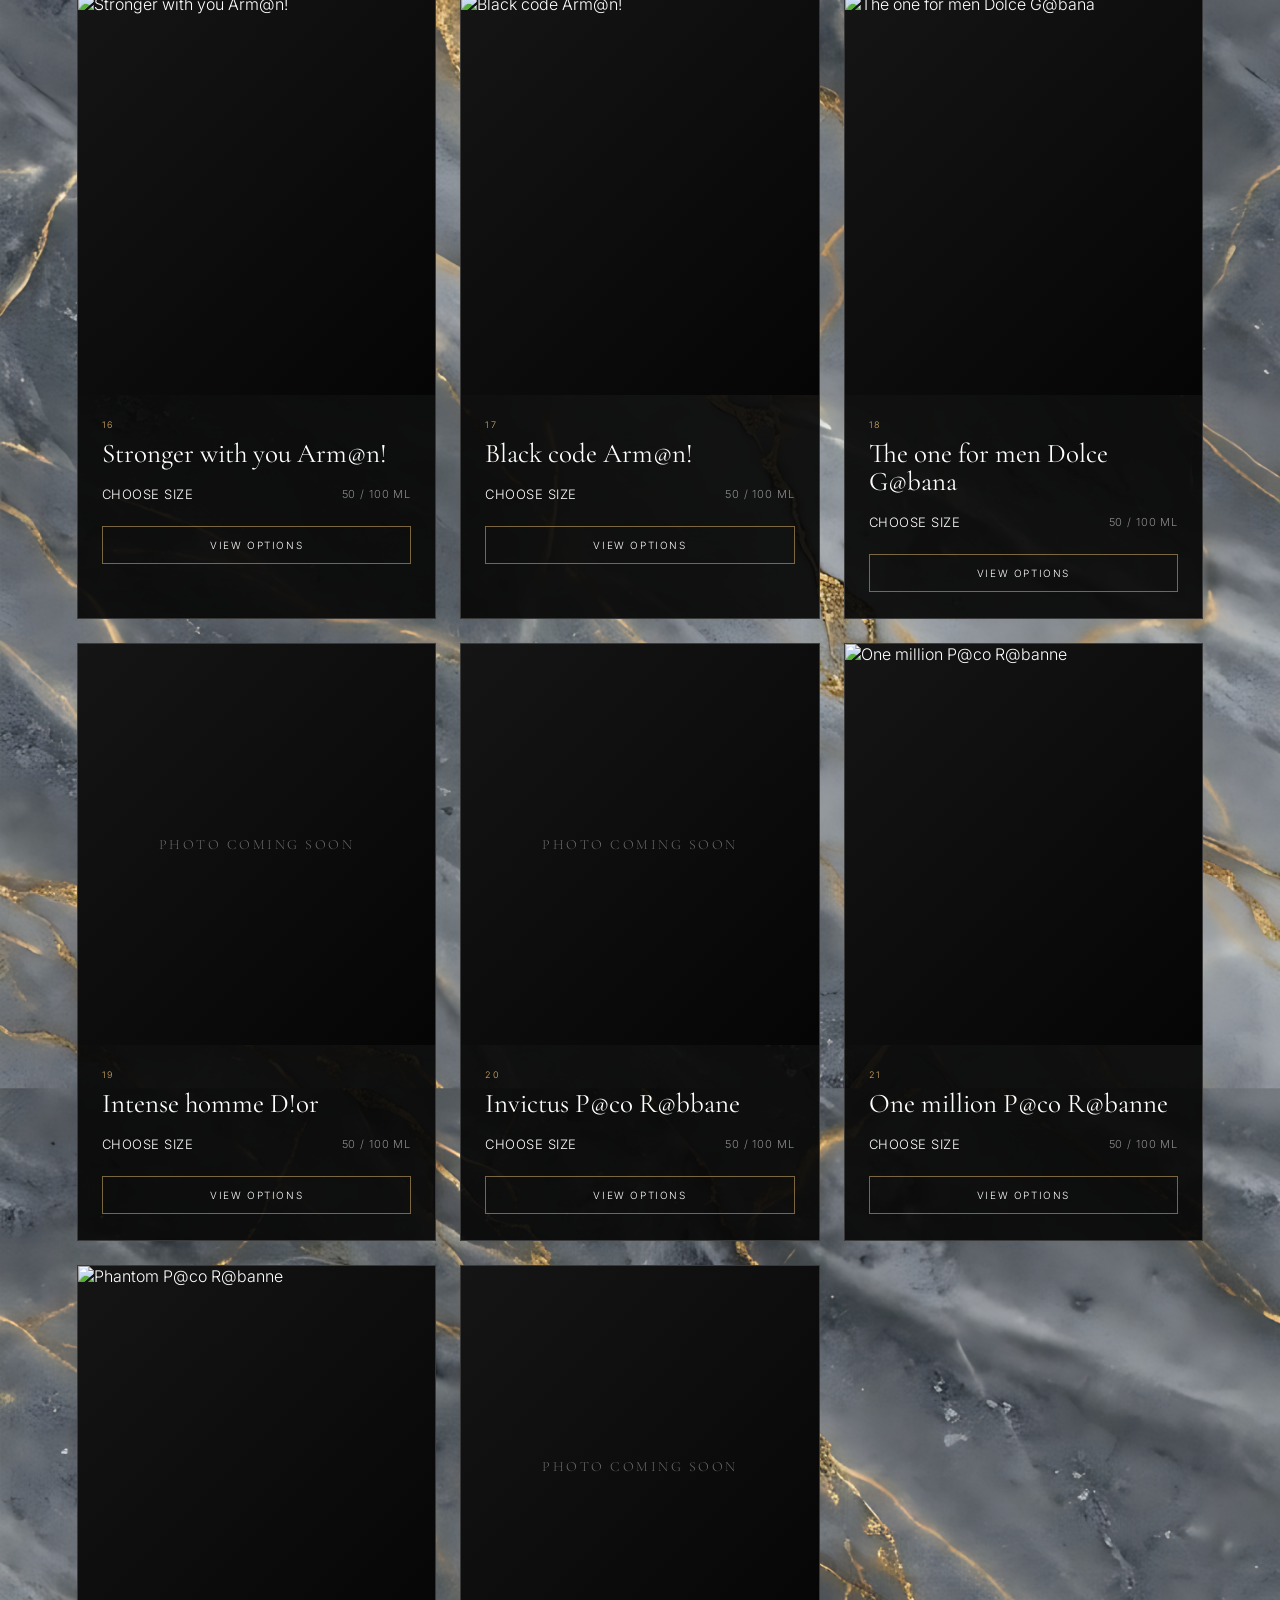
==== commit 3f7cc065: "Refresh product image cache version" ====
--- a/index.html
+++ b/index.html
@@ -43,5 +43,5 @@
       <article class="scent-item"><button class="scent-tab" type="button" aria-expanded="false" aria-controls="scent-elixir"><span>PERFUME ELIXIR</span><small>Απόλυτη πυκνότητα και αισθησιασμός.</small><b aria-hidden="true">+</b></button><div class="scent-panel" id="scent-elixir" hidden><p>Η πιο εκλεπτυσμένη μορφή της αρωματικής έντασης.</p><p>Το Perfume Elixir αποτελεί την πιο πυκνή, βαθιά και αισθησιακή έκφραση μιας αρωματικής δημιουργίας. Με αυξημένη συγκέντρωση αρωματικών συστατικών, αγκαλιάζει την επιδερμίδα με πλούσιο χαρακτήρα και δημιουργεί ένα έντονο, πολυτελές ίχνος που εξελίσσεται αργά μέσα στον χρόνο.</p><p>Κάθε σταγόνα αποκαλύπτει μεγαλύτερο βάθος, θερμότητα και αισθησιασμό, μετατρέποντας το άρωμα σε μια ξεχωριστή αρωματική υπογραφή.</p><p>Δεν είναι απλώς άρωμα. Είναι η πιο έντονη εκδοχή της παρουσίας σου.</p></div></article>
     </div></section>
     <section class="simple-section" id="about"><p class="eyebrow">About us</p><h2>A modern fragrance house.</h2></section><section class="simple-section" id="contact"><p class="eyebrow">Contact</p><h2>We would love to hear from you.</h2></section>
-  </main><script src="app.js?v=tobacco-woods-image-19"></script>
+  </main><script src="app.js?v=obre-leather-image-20"></script>
 </body></html>
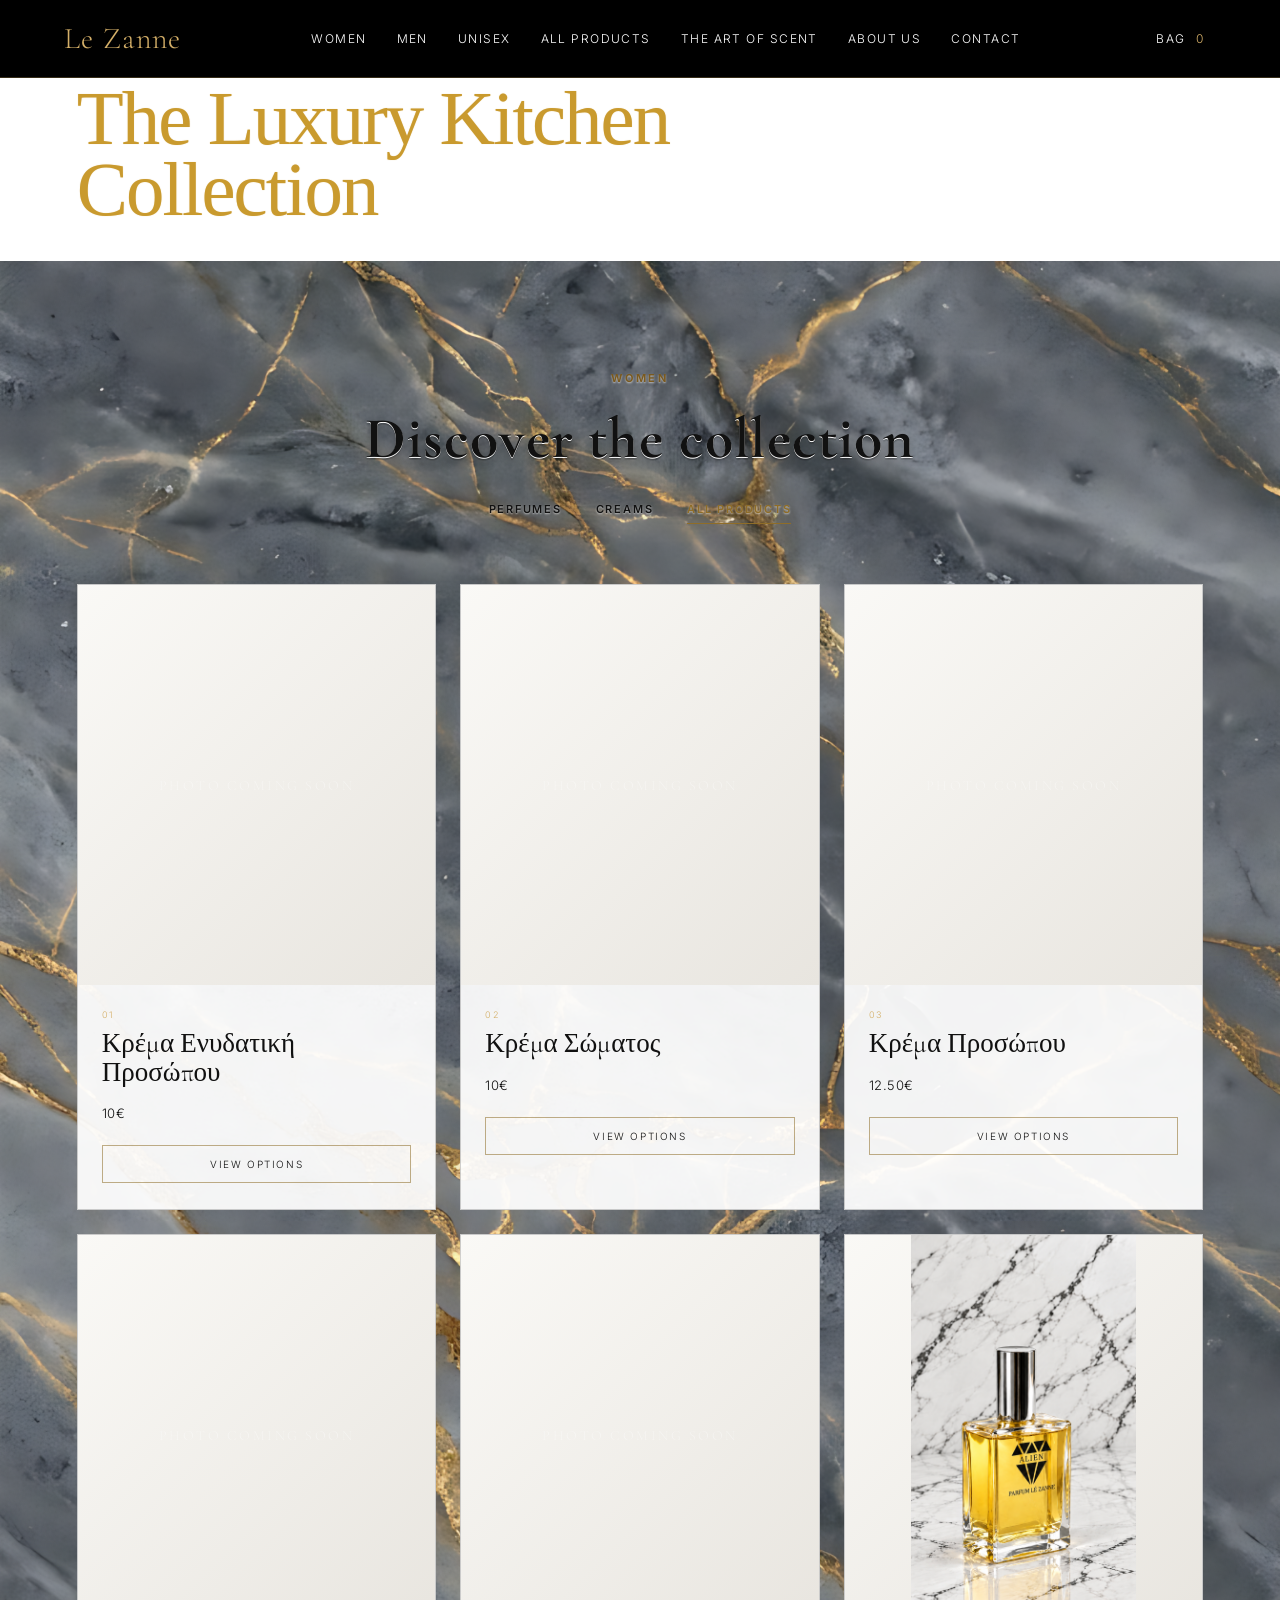
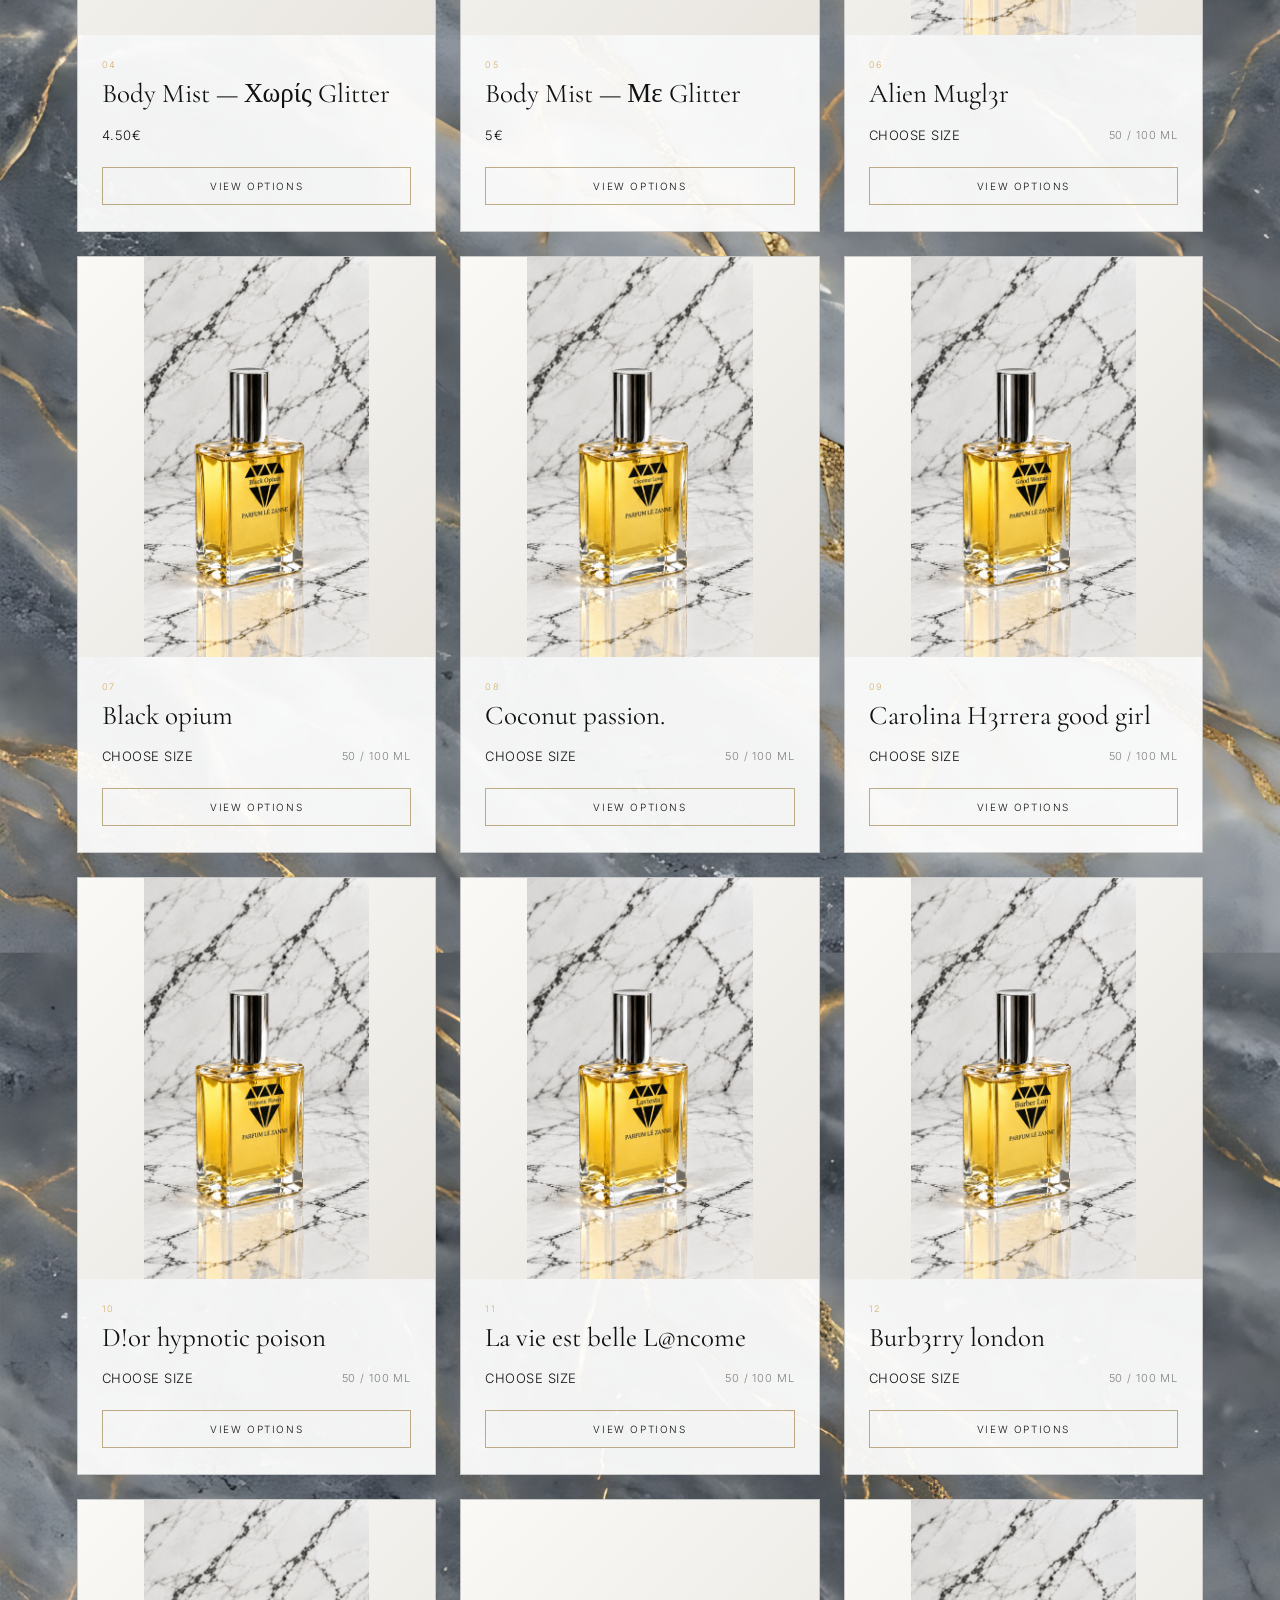
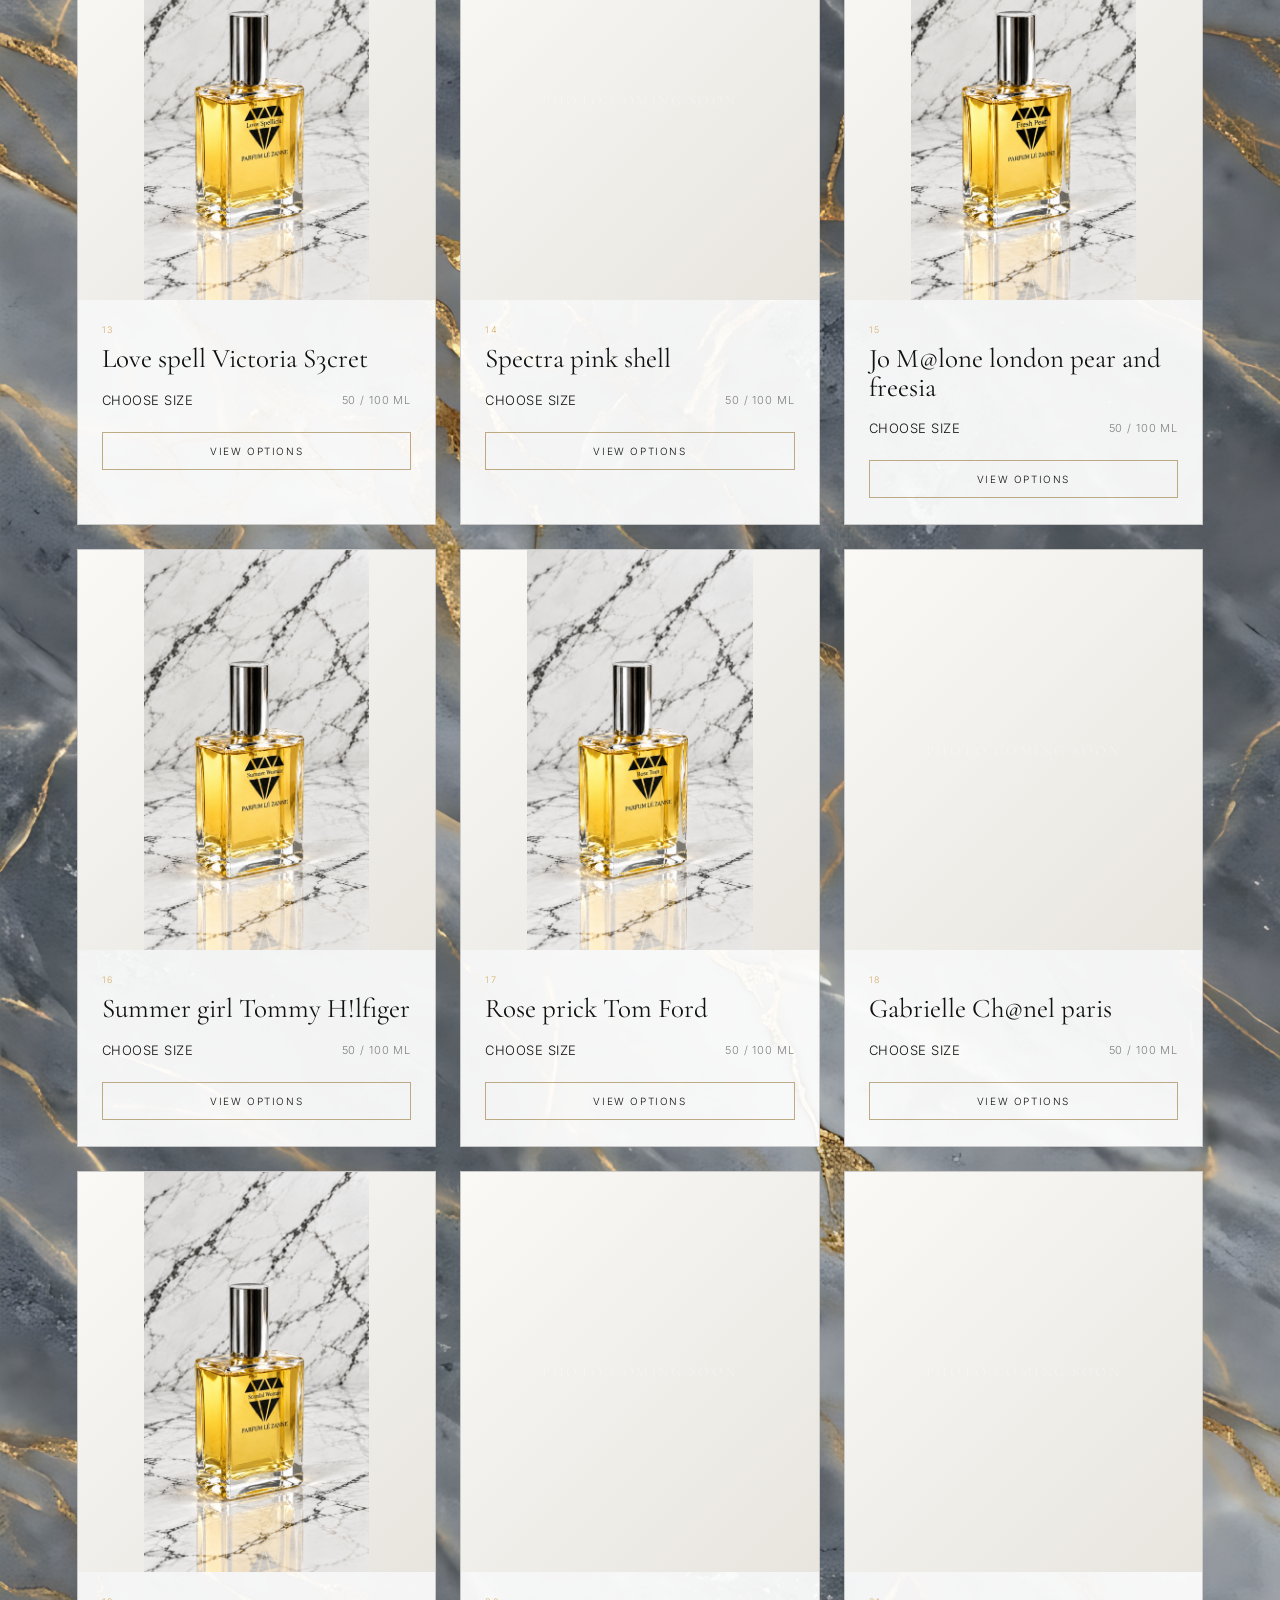
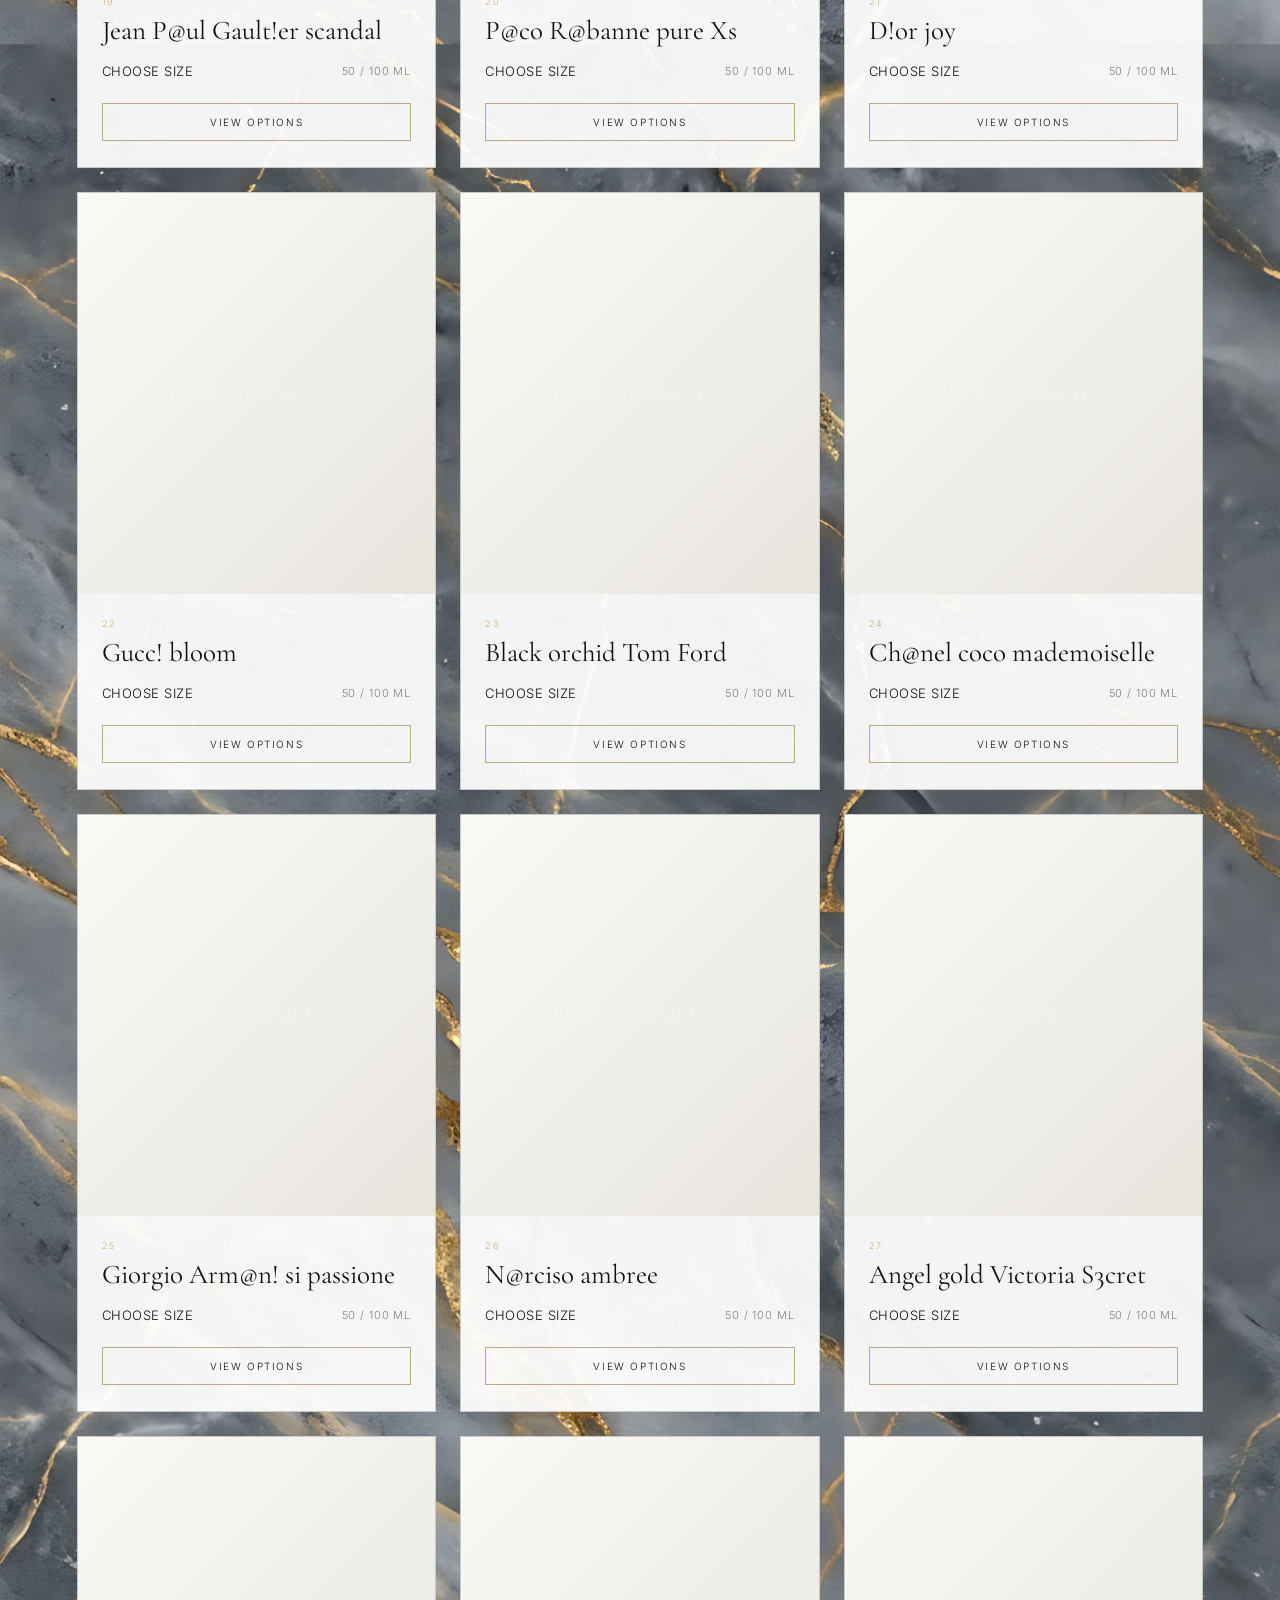
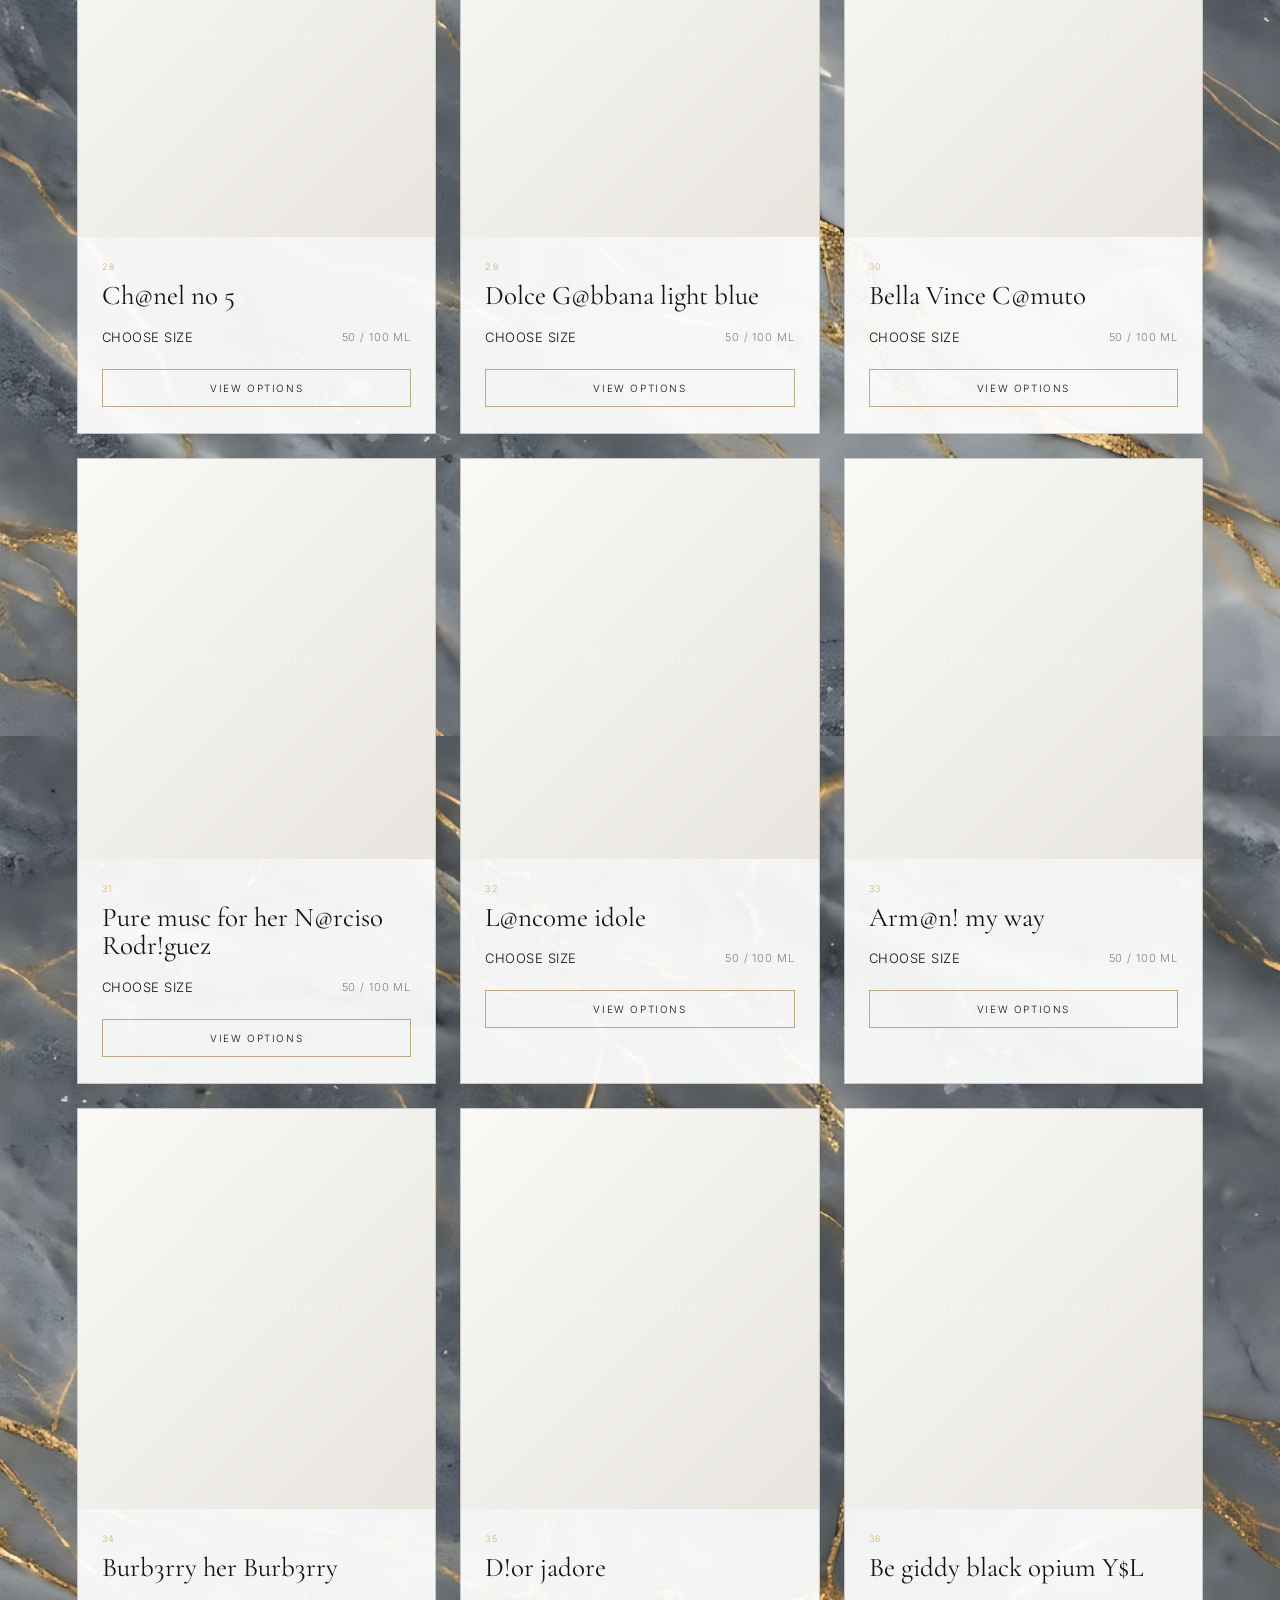
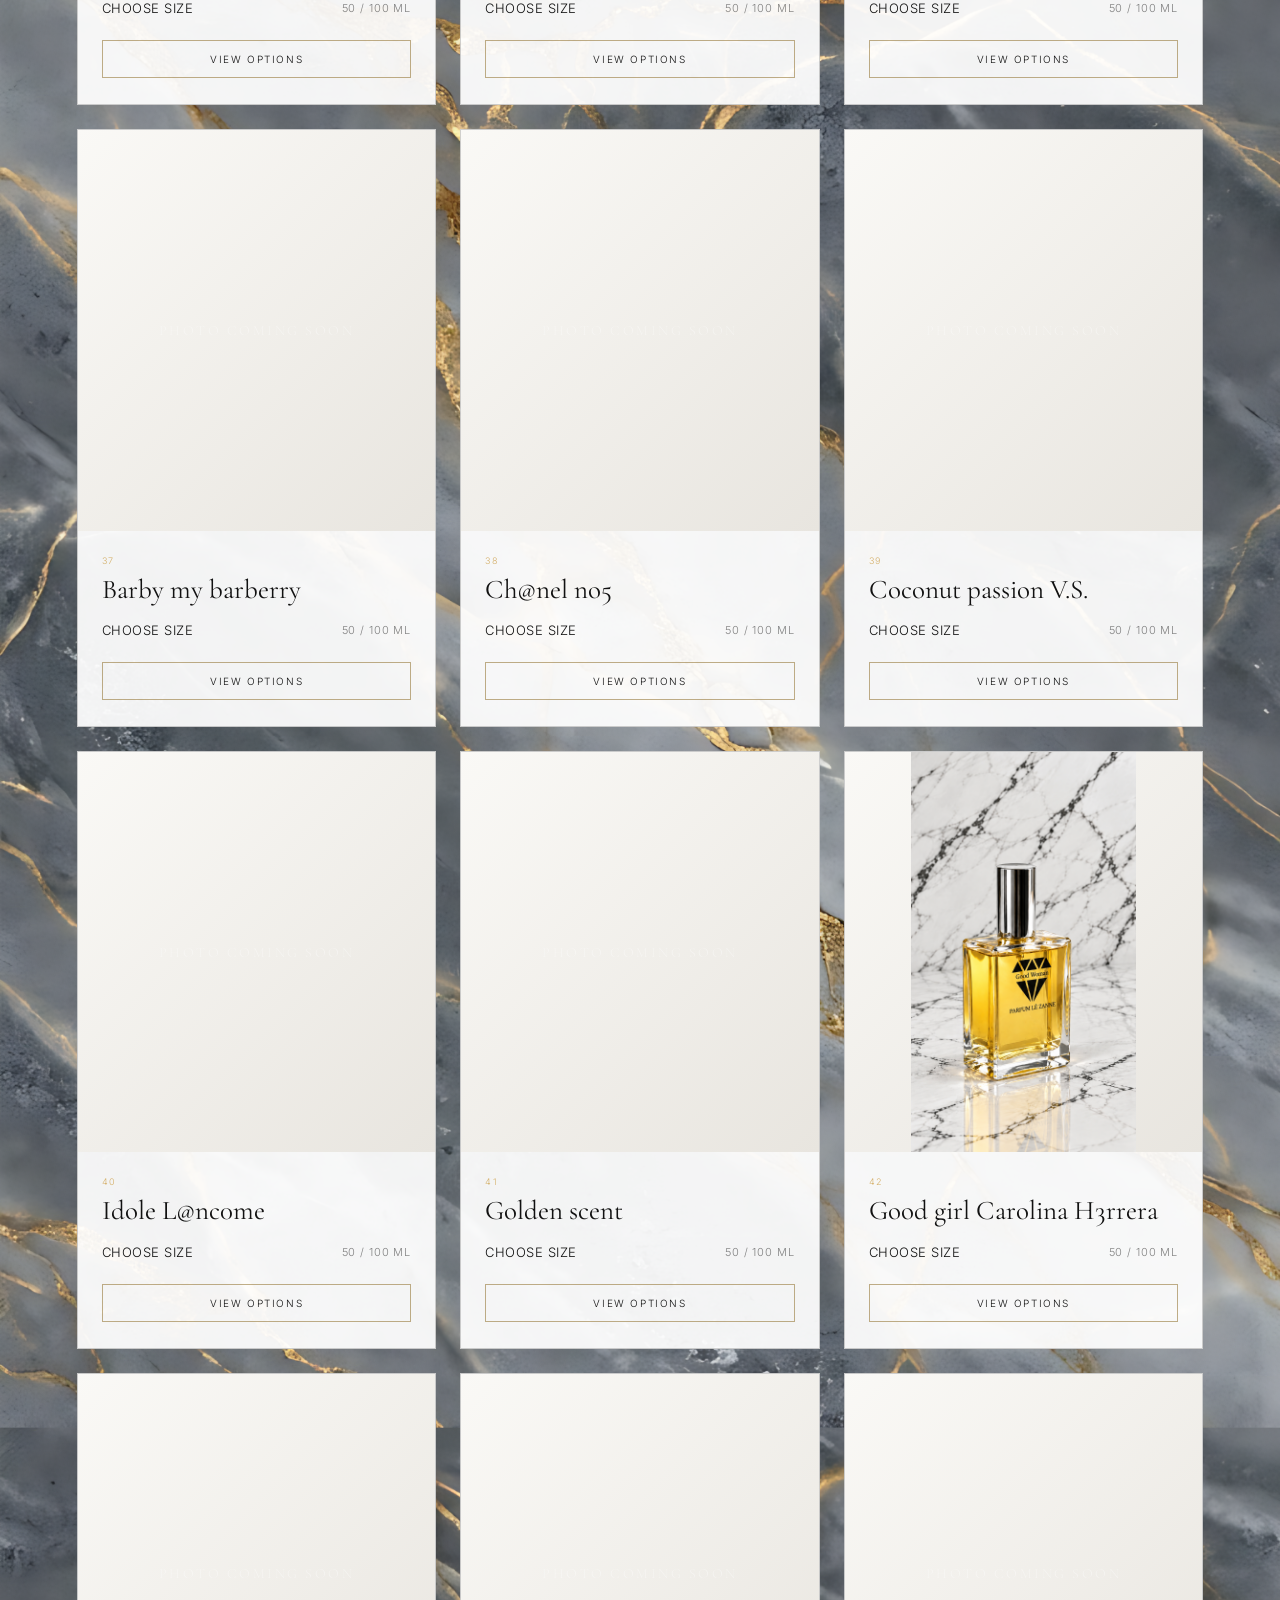
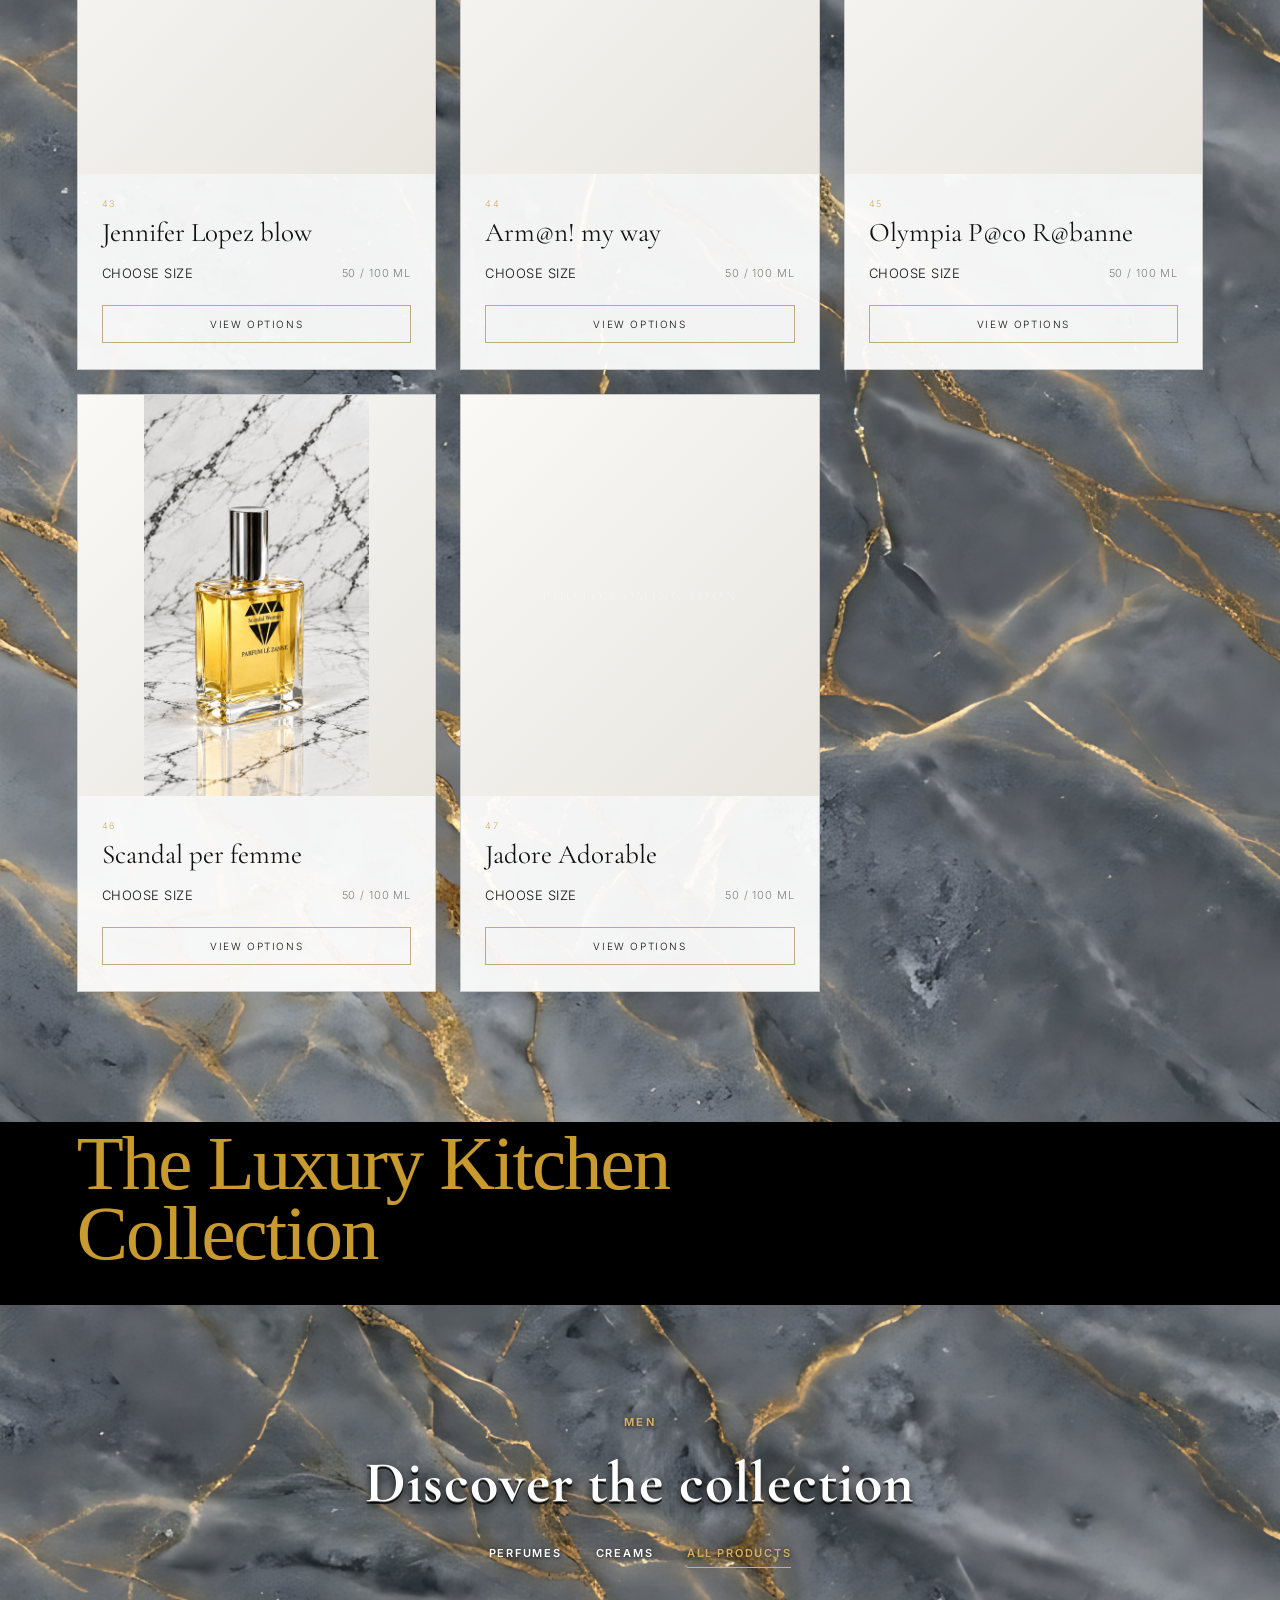
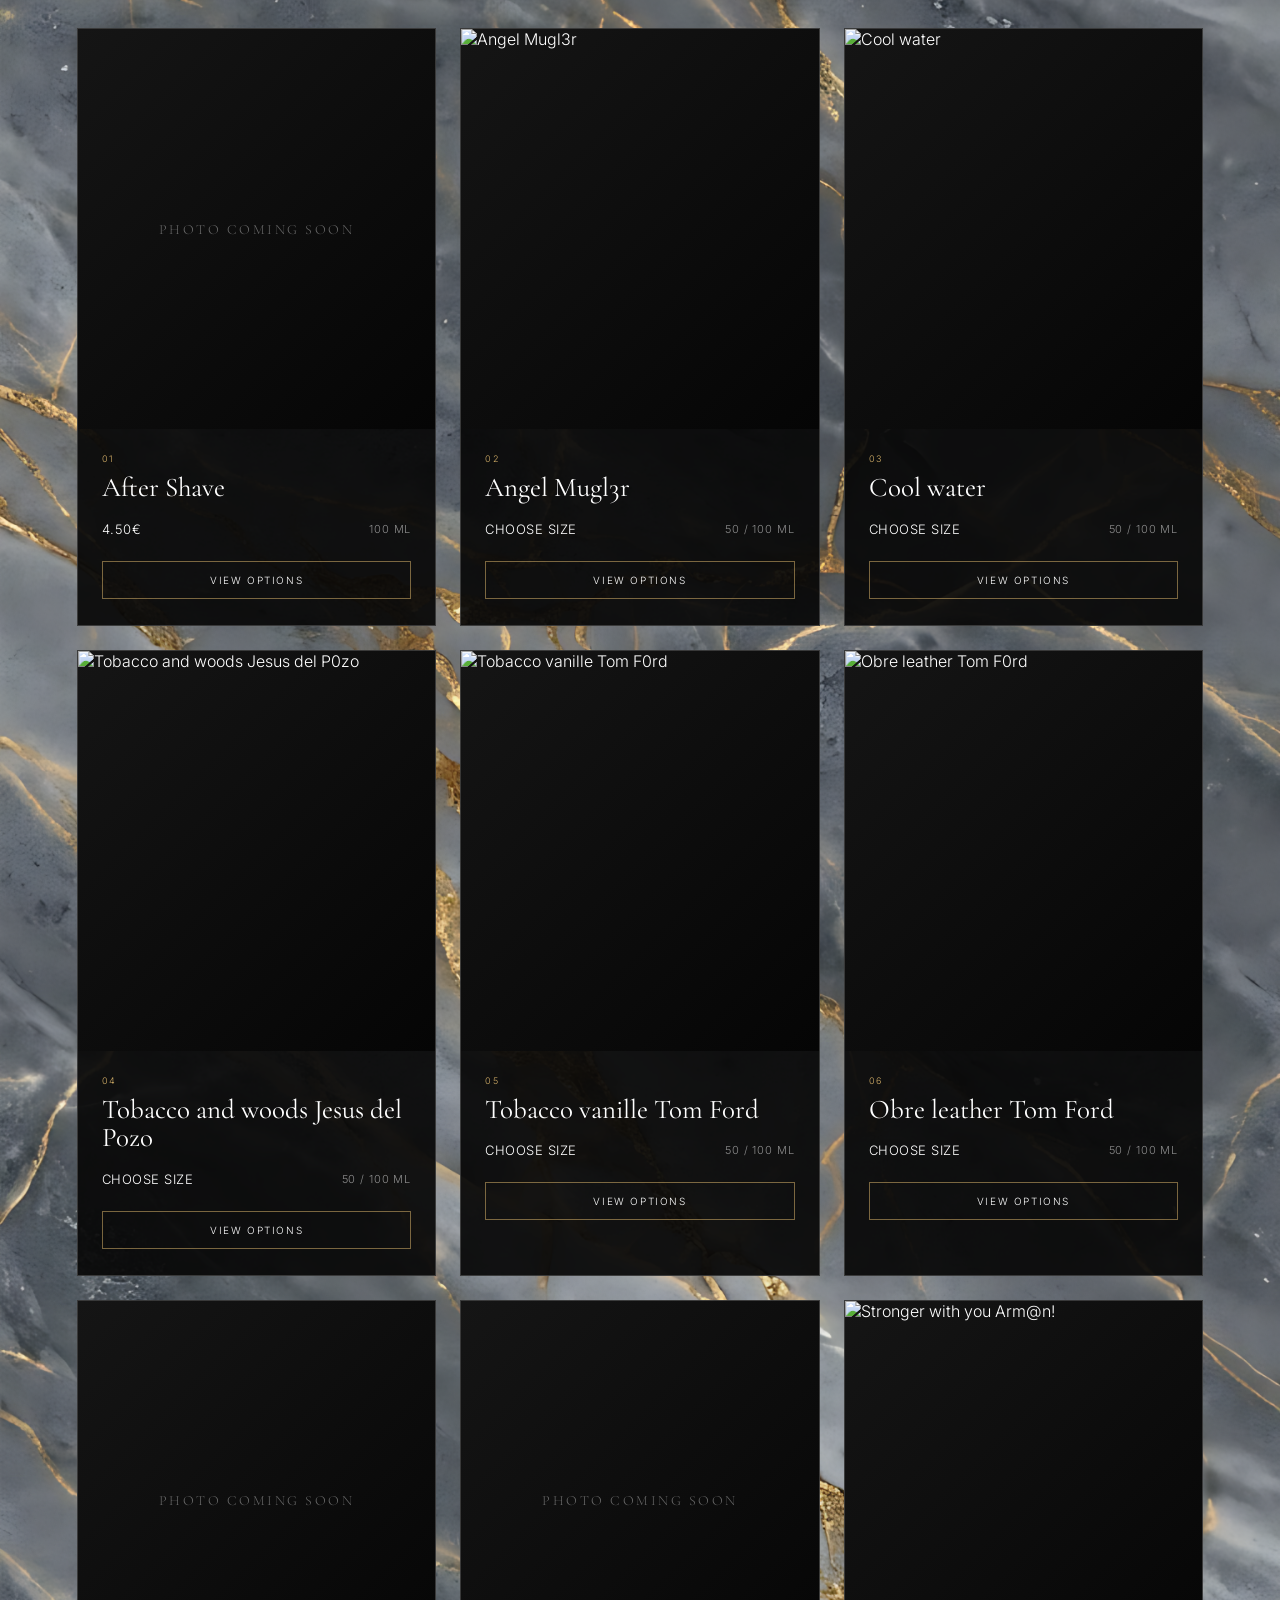
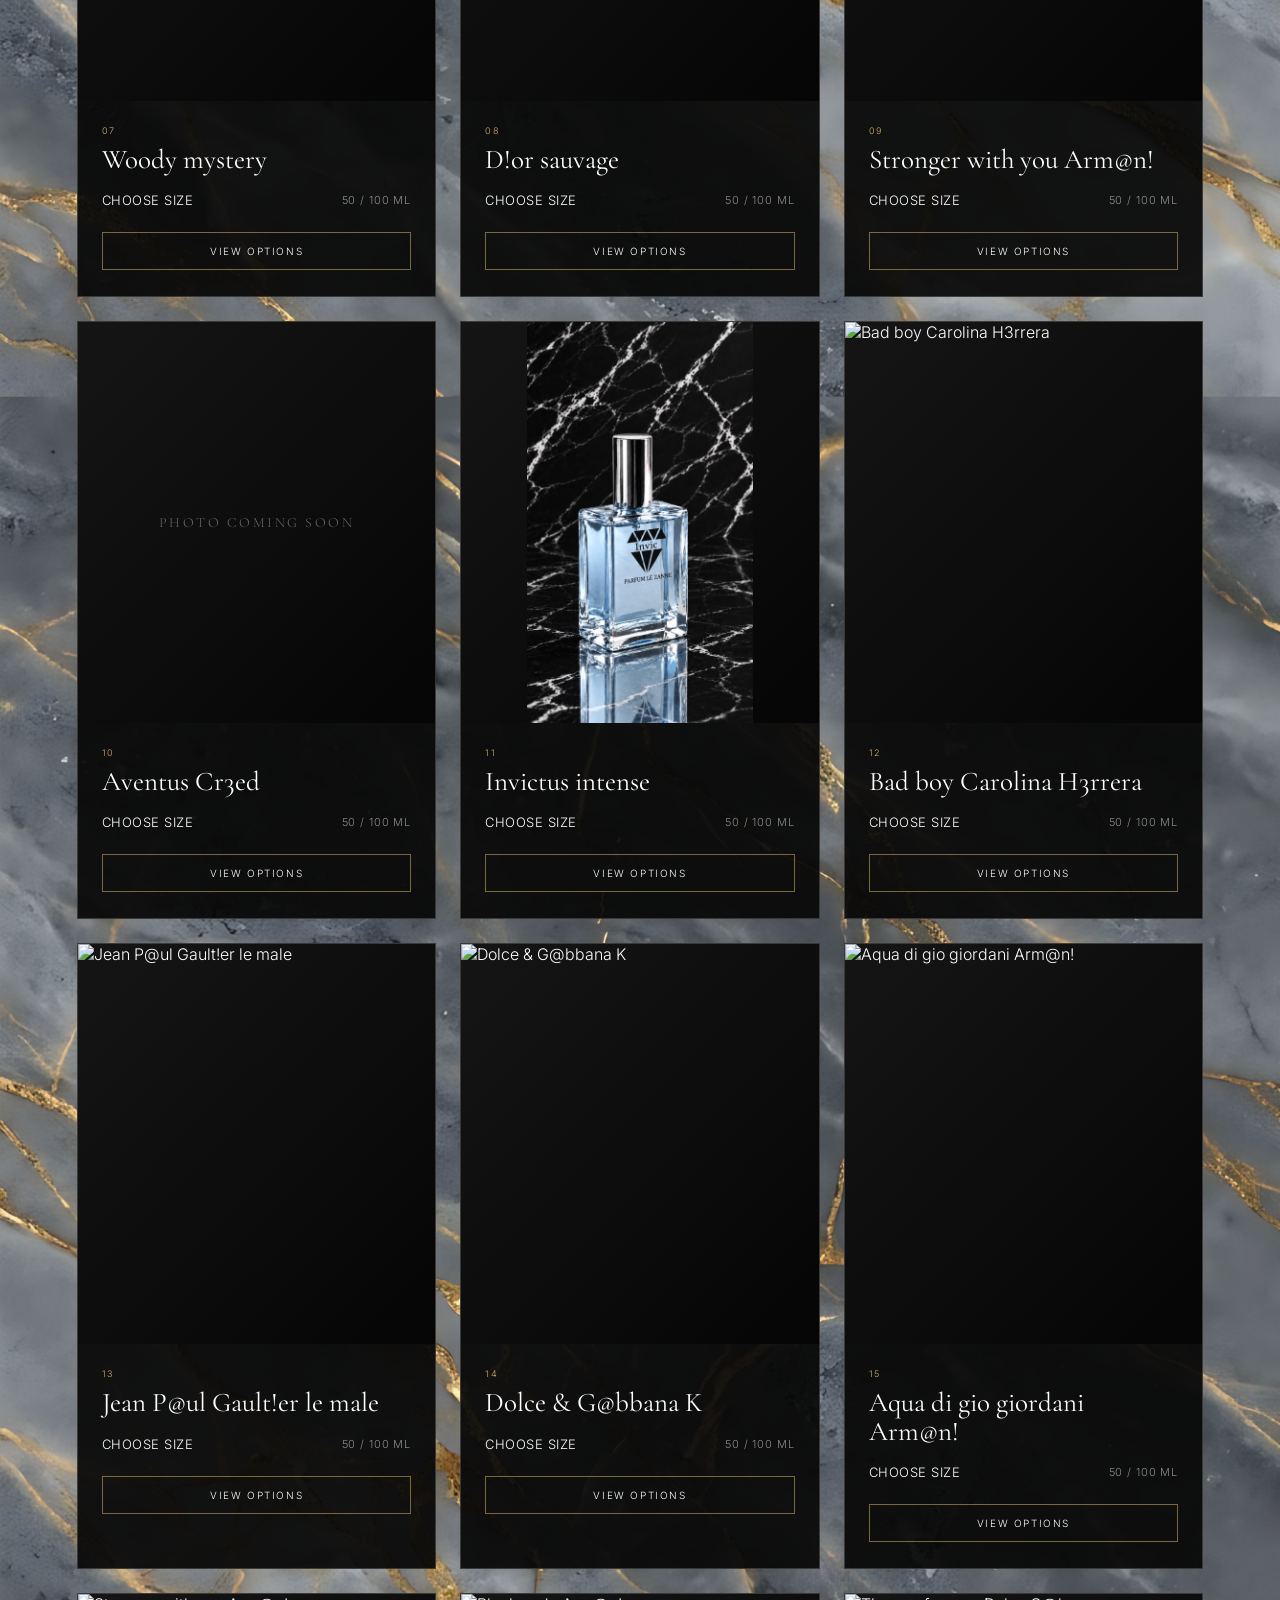
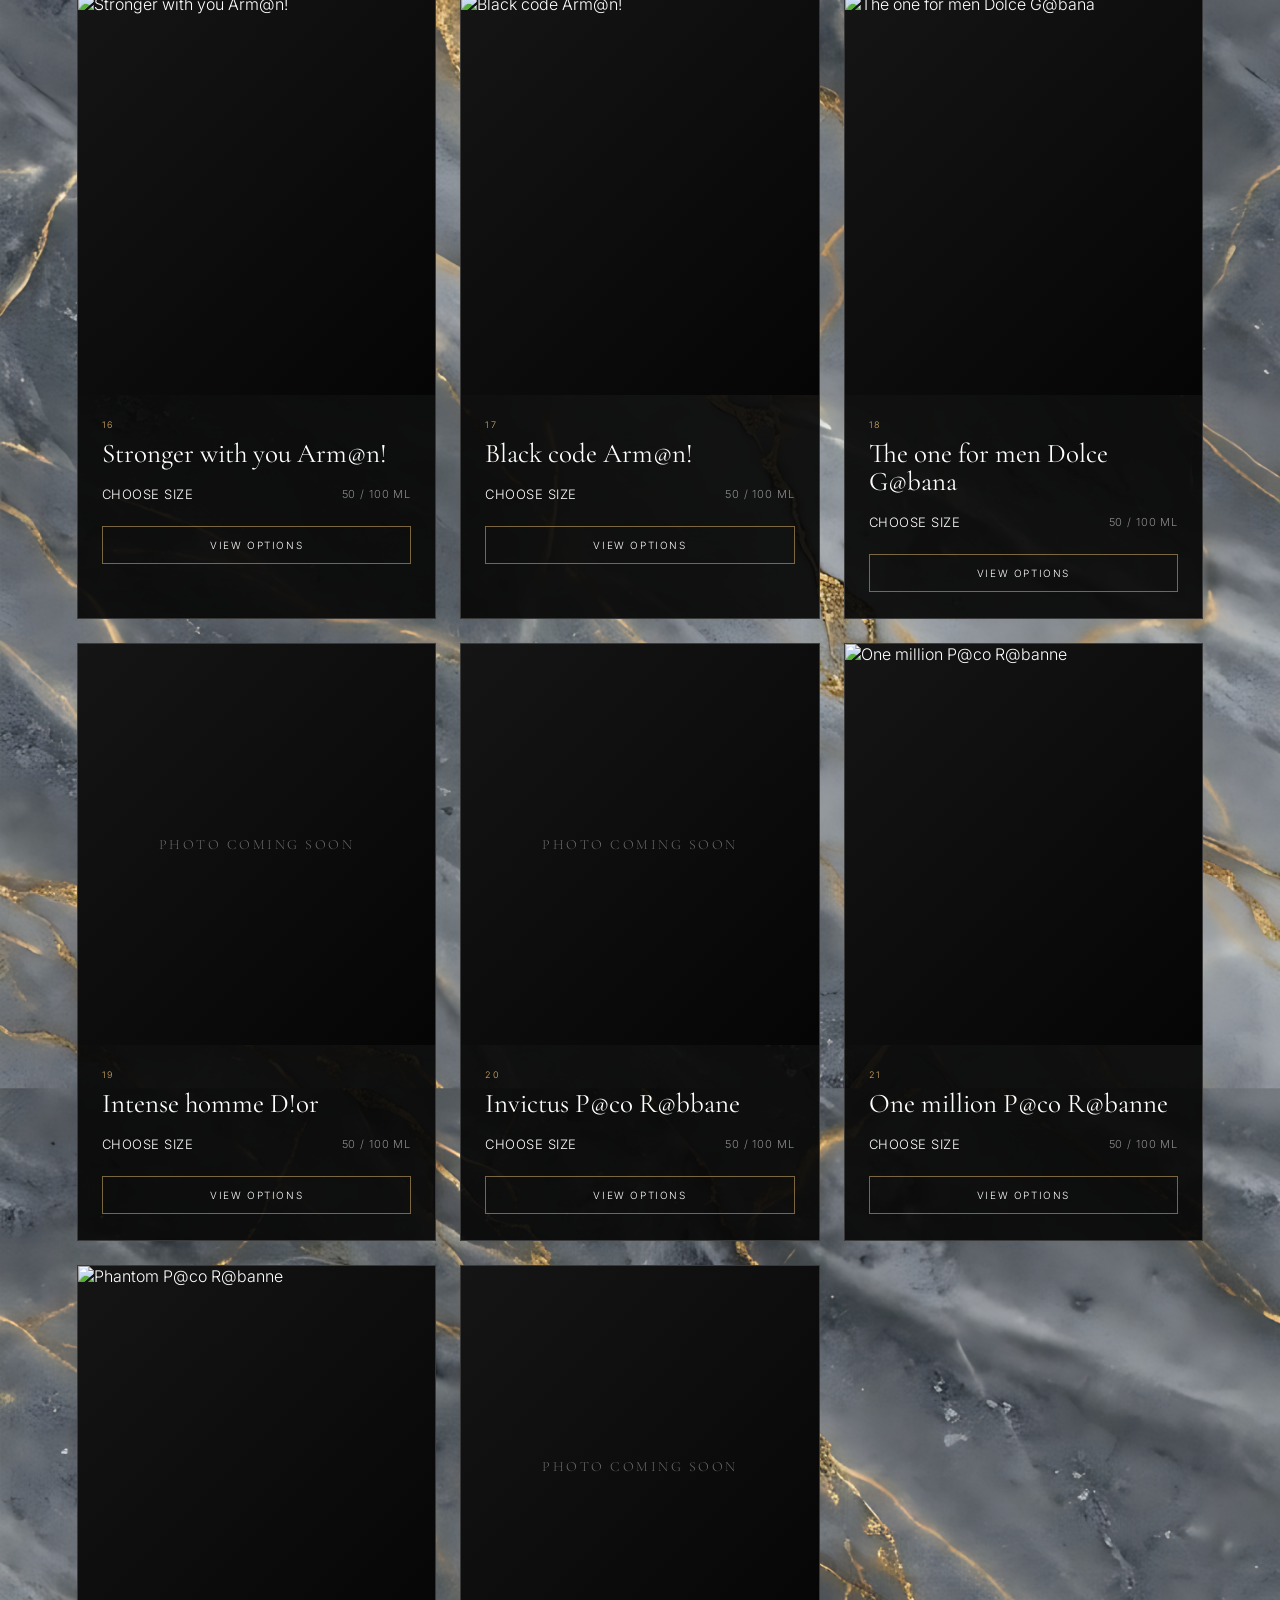
==== commit 4eacd07f: "Refresh Tobacco Vanille image cache version" ====
--- a/index.html
+++ b/index.html
@@ -43,5 +43,5 @@
       <article class="scent-item"><button class="scent-tab" type="button" aria-expanded="false" aria-controls="scent-elixir"><span>PERFUME ELIXIR</span><small>Απόλυτη πυκνότητα και αισθησιασμός.</small><b aria-hidden="true">+</b></button><div class="scent-panel" id="scent-elixir" hidden><p>Η πιο εκλεπτυσμένη μορφή της αρωματικής έντασης.</p><p>Το Perfume Elixir αποτελεί την πιο πυκνή, βαθιά και αισθησιακή έκφραση μιας αρωματικής δημιουργίας. Με αυξημένη συγκέντρωση αρωματικών συστατικών, αγκαλιάζει την επιδερμίδα με πλούσιο χαρακτήρα και δημιουργεί ένα έντονο, πολυτελές ίχνος που εξελίσσεται αργά μέσα στον χρόνο.</p><p>Κάθε σταγόνα αποκαλύπτει μεγαλύτερο βάθος, θερμότητα και αισθησιασμό, μετατρέποντας το άρωμα σε μια ξεχωριστή αρωματική υπογραφή.</p><p>Δεν είναι απλώς άρωμα. Είναι η πιο έντονη εκδοχή της παρουσίας σου.</p></div></article>
     </div></section>
     <section class="simple-section" id="about"><p class="eyebrow">About us</p><h2>A modern fragrance house.</h2></section><section class="simple-section" id="contact"><p class="eyebrow">Contact</p><h2>We would love to hear from you.</h2></section>
-  </main><script src="app.js?v=obre-leather-image-20"></script>
+  </main><script src="app.js?v=tobacco-vanille-image-21"></script>
 </body></html>
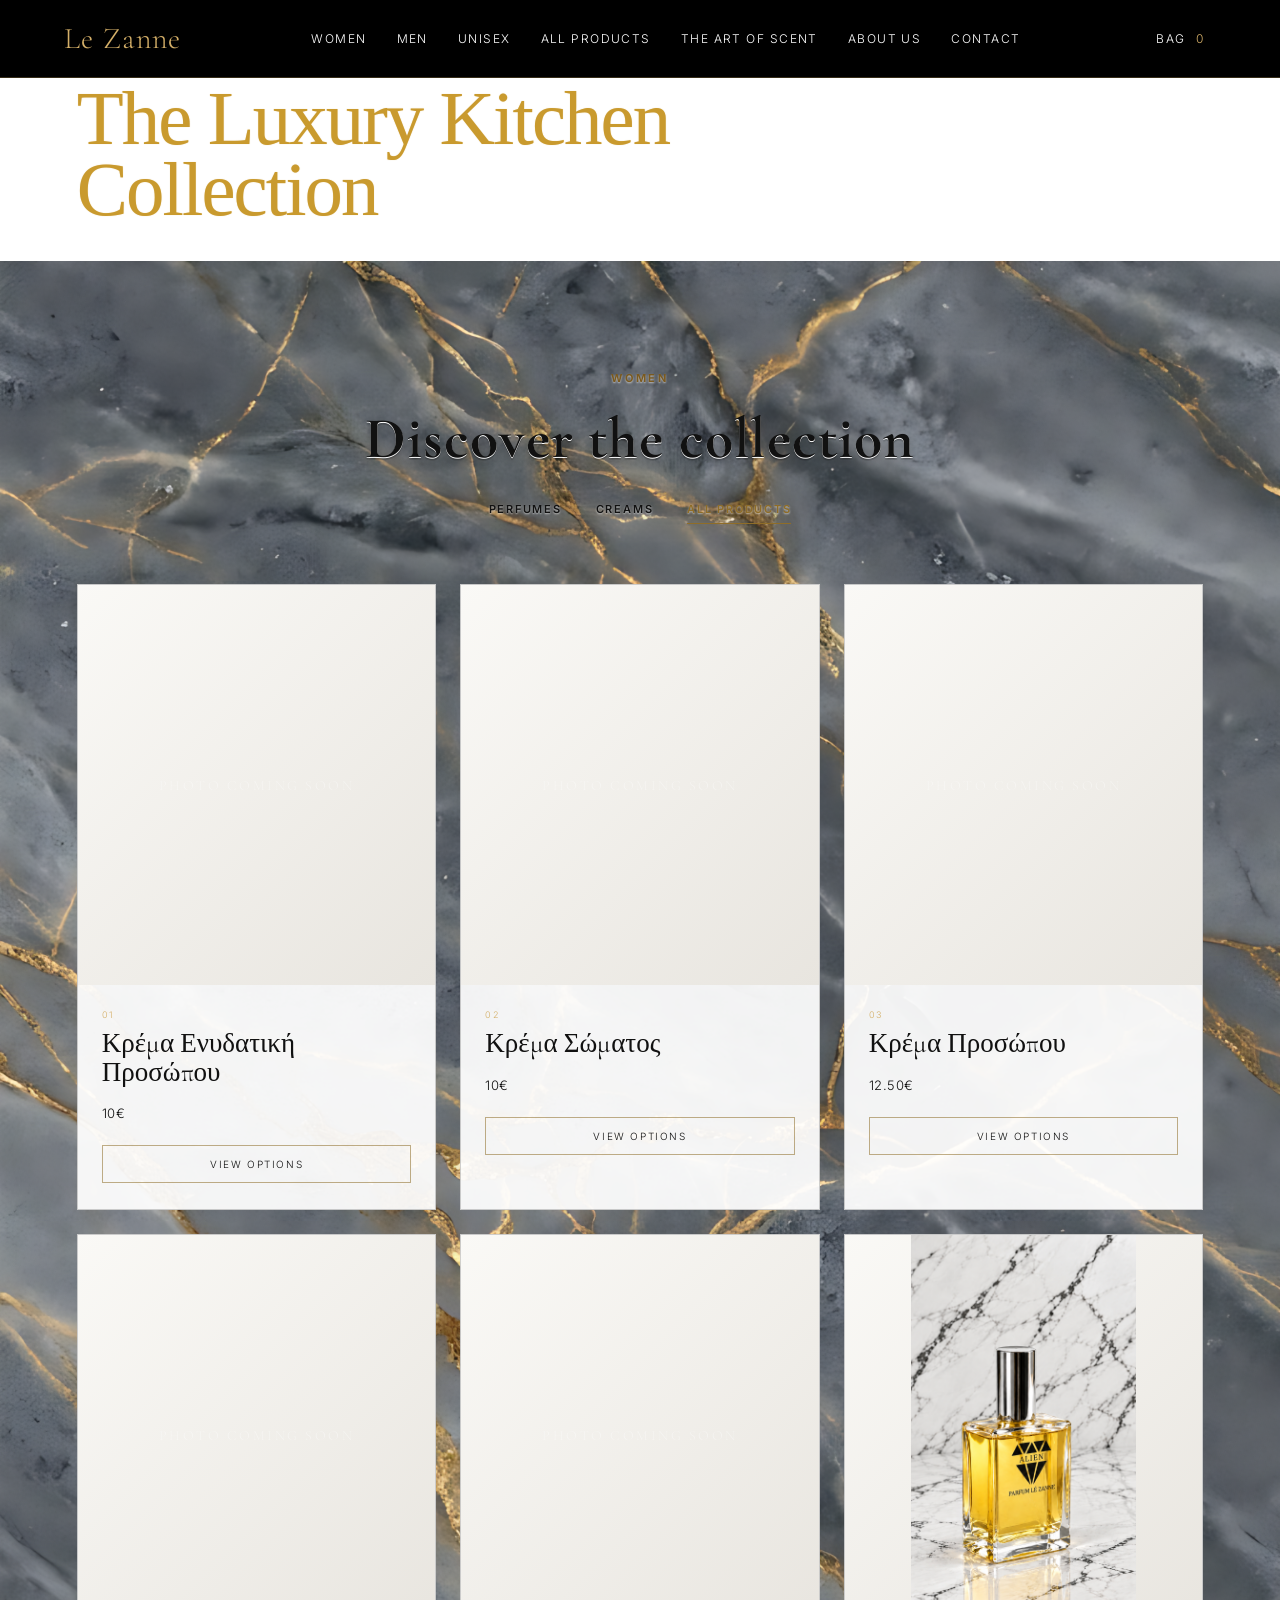
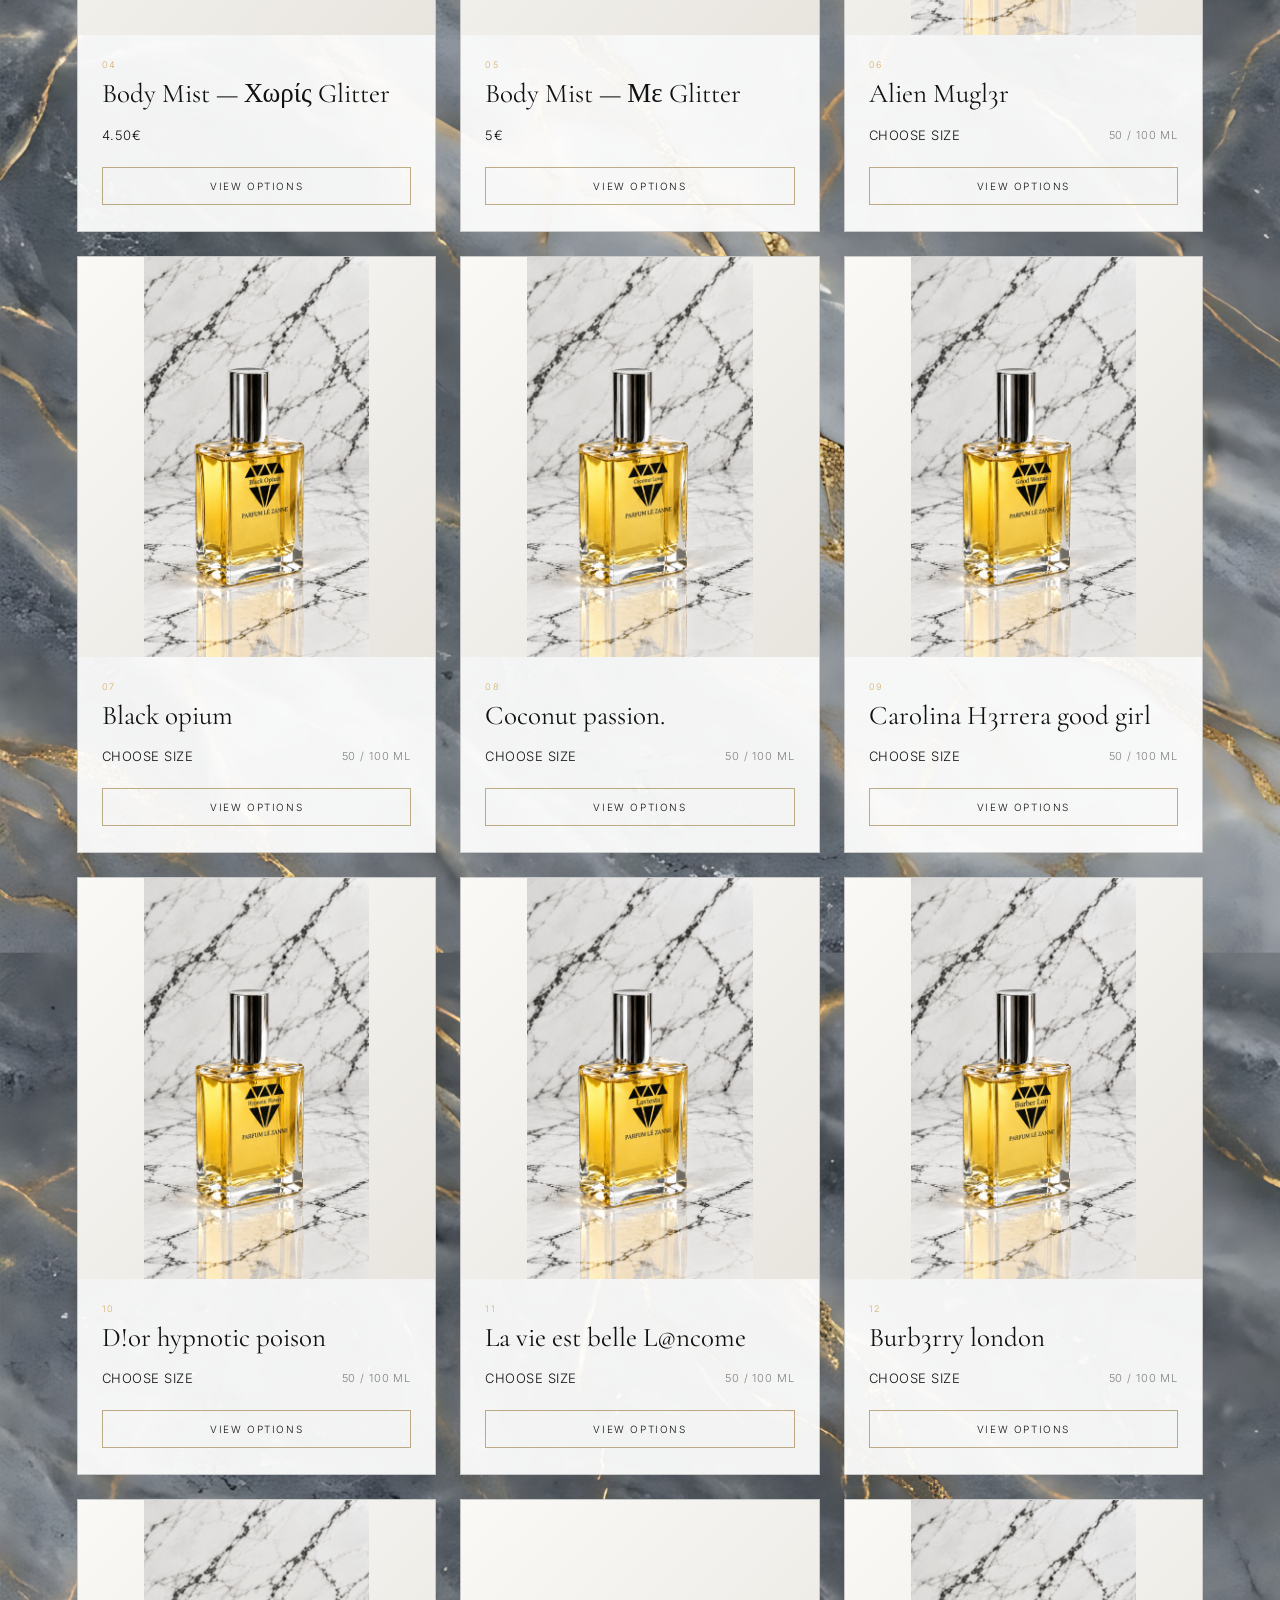
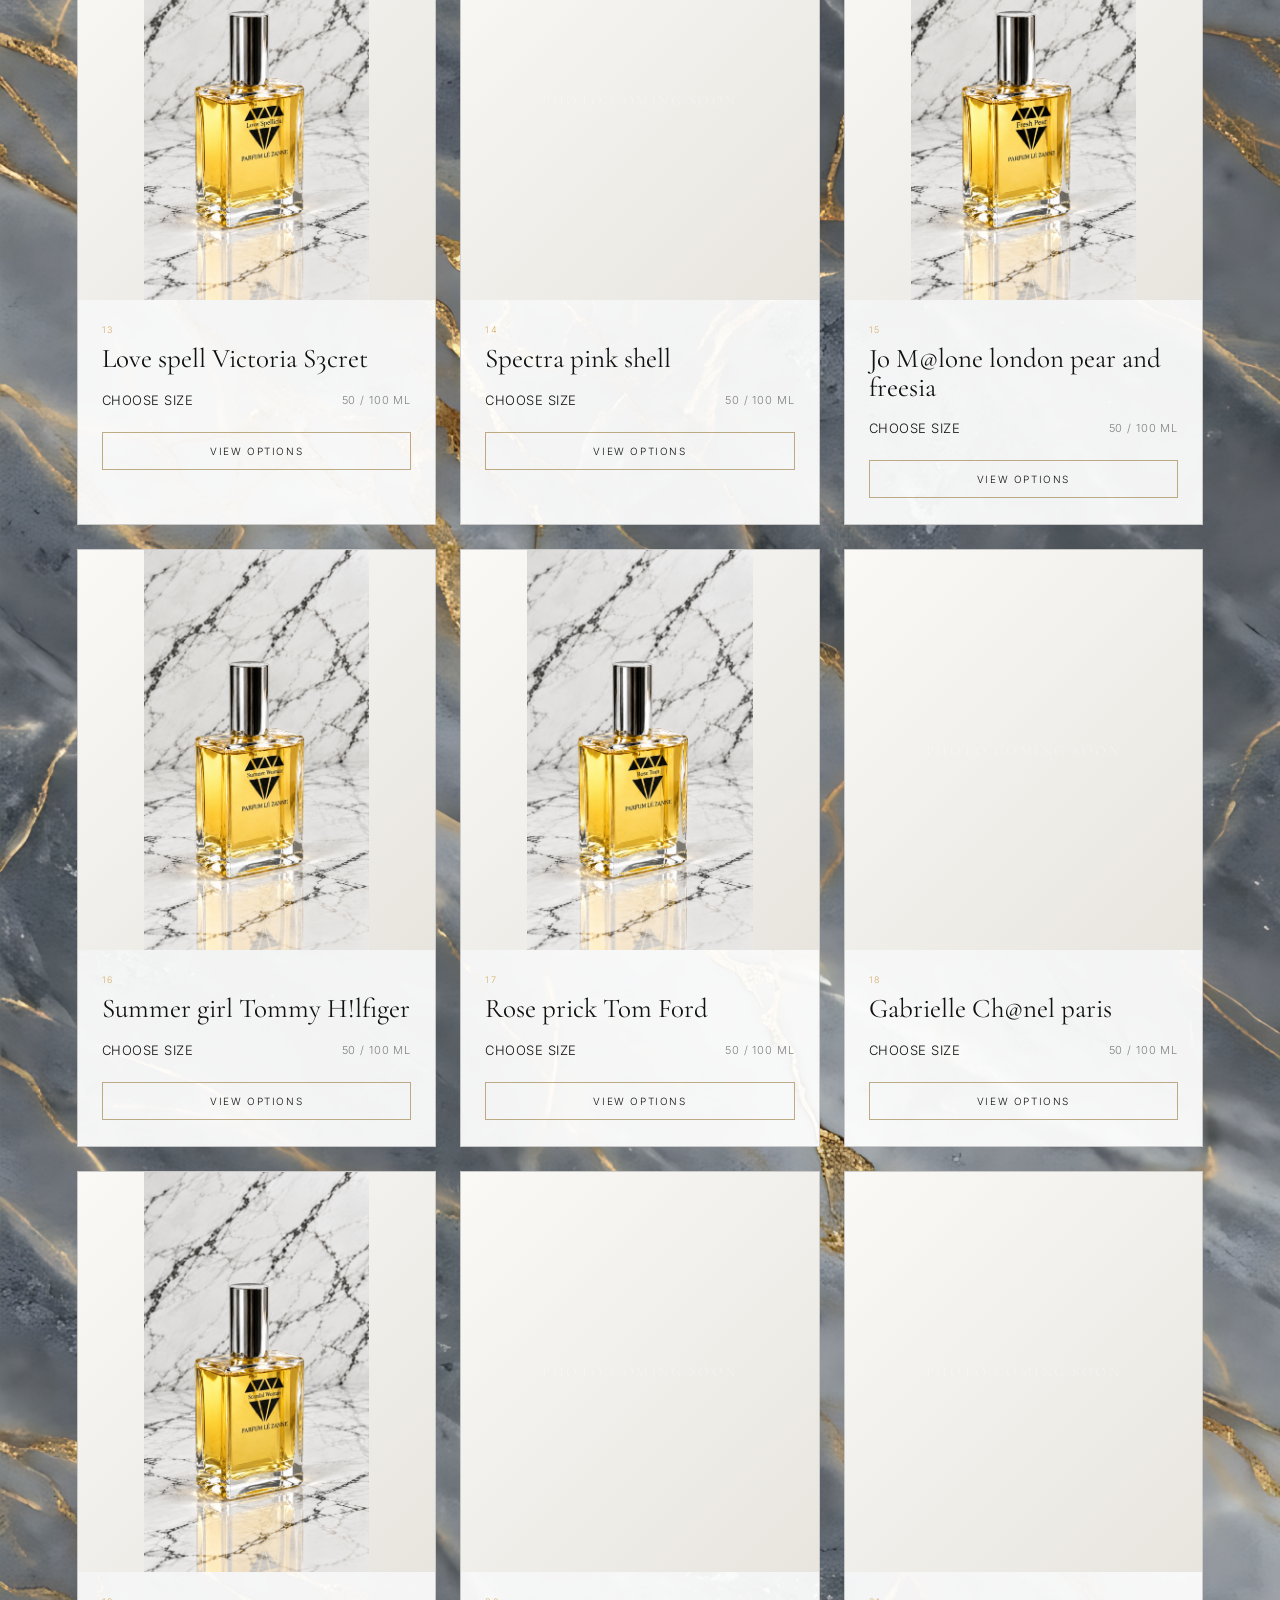
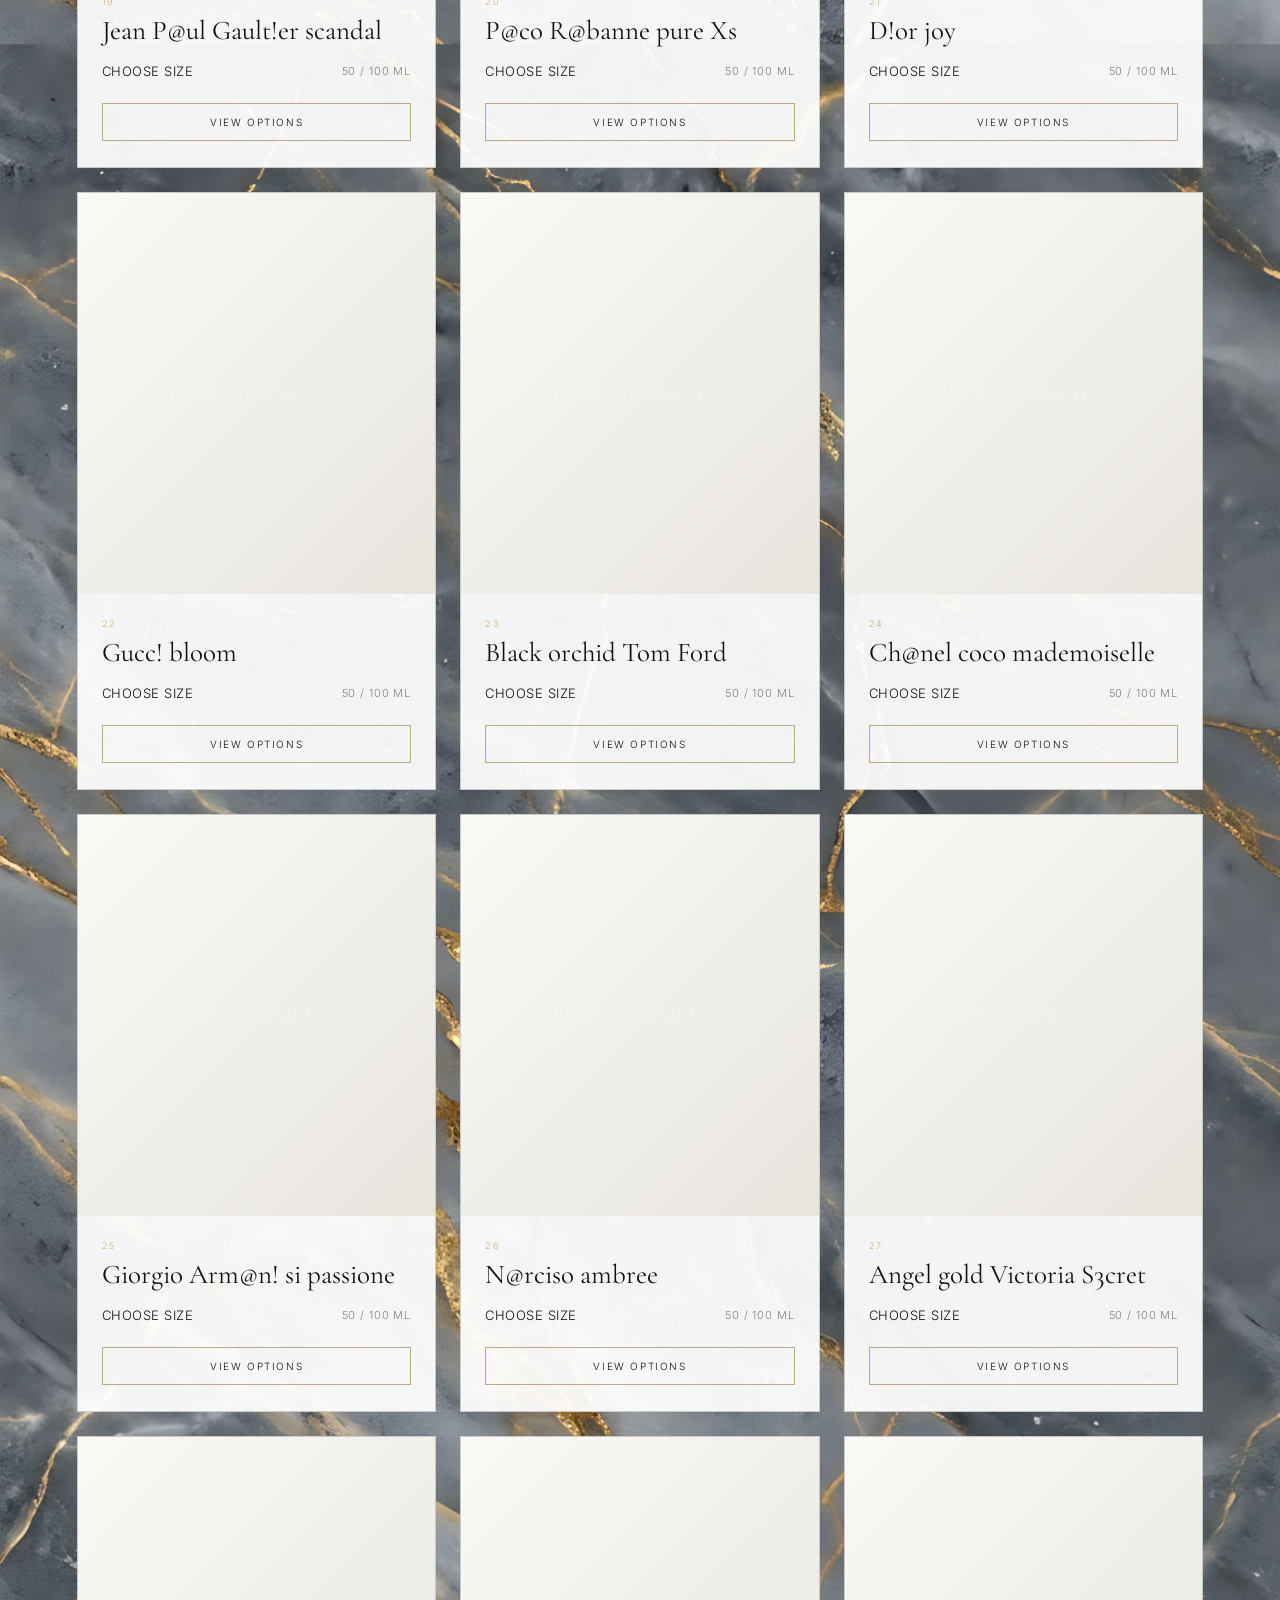
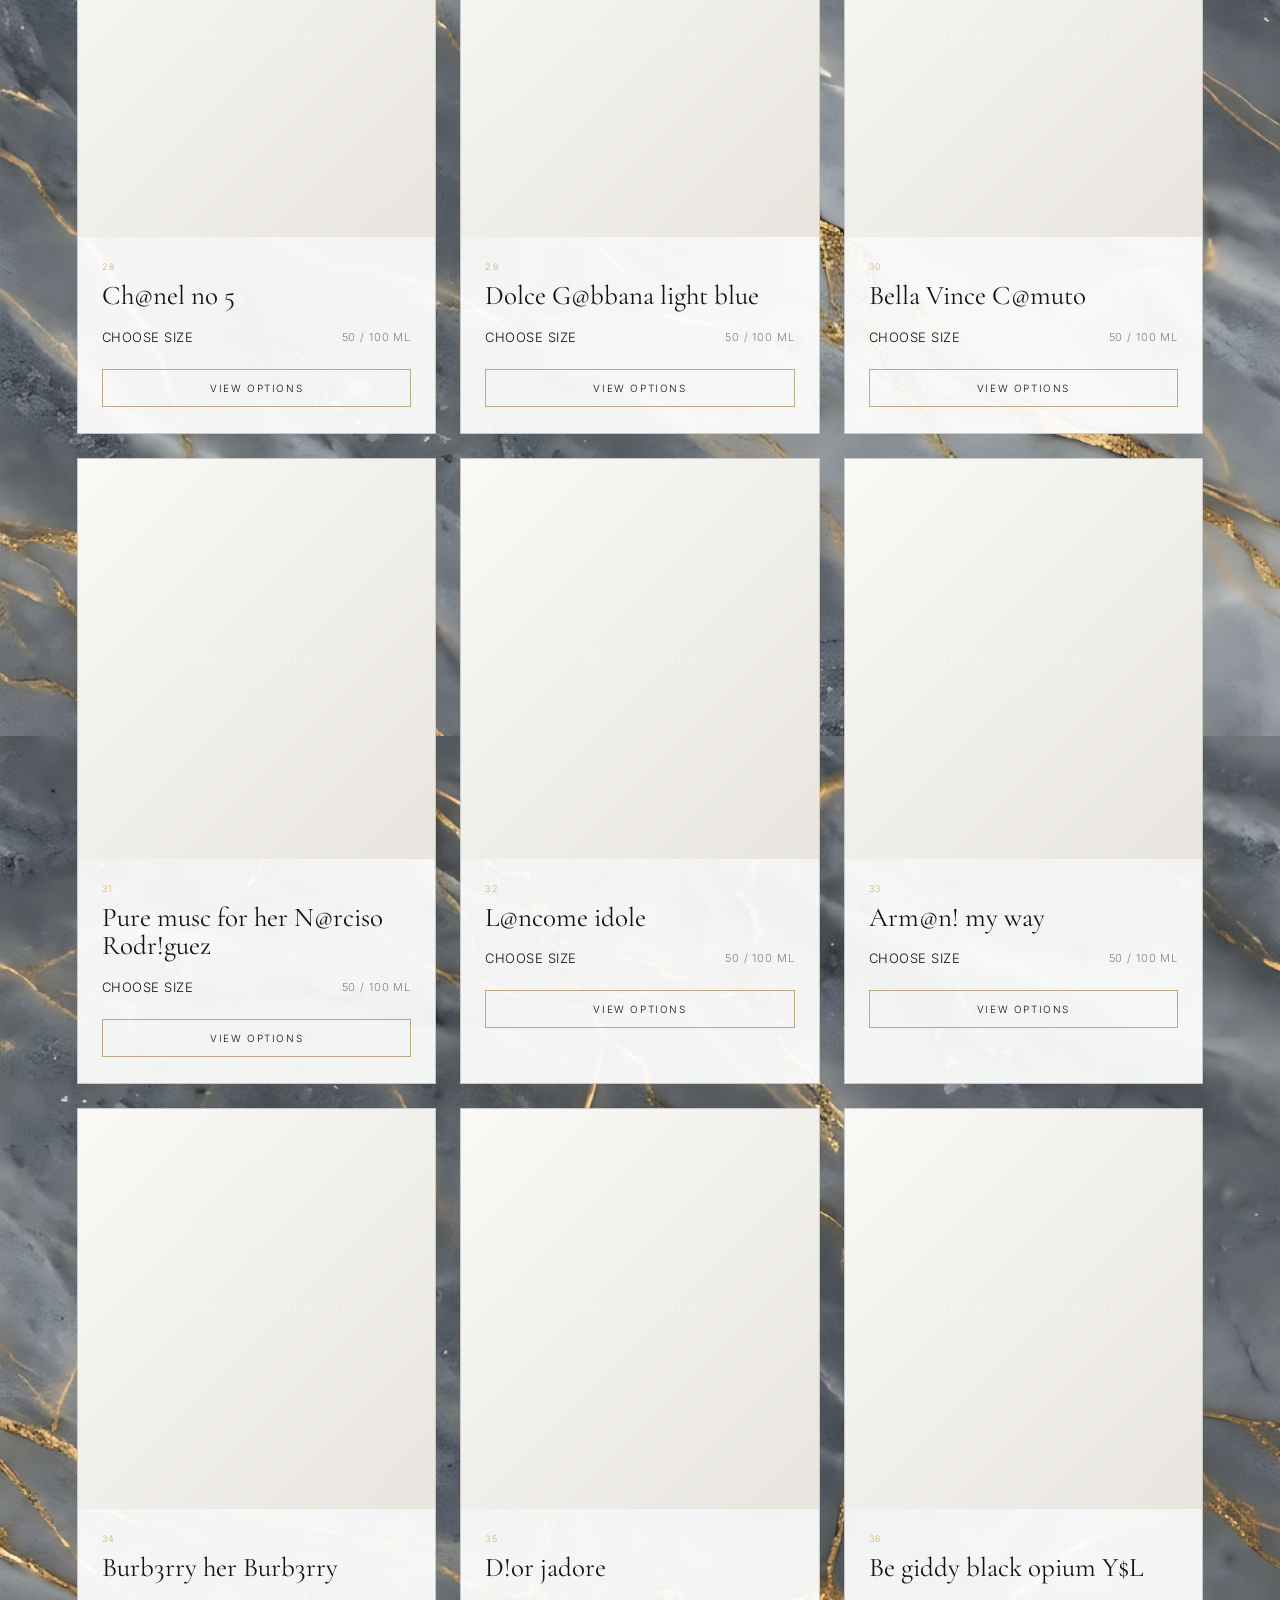
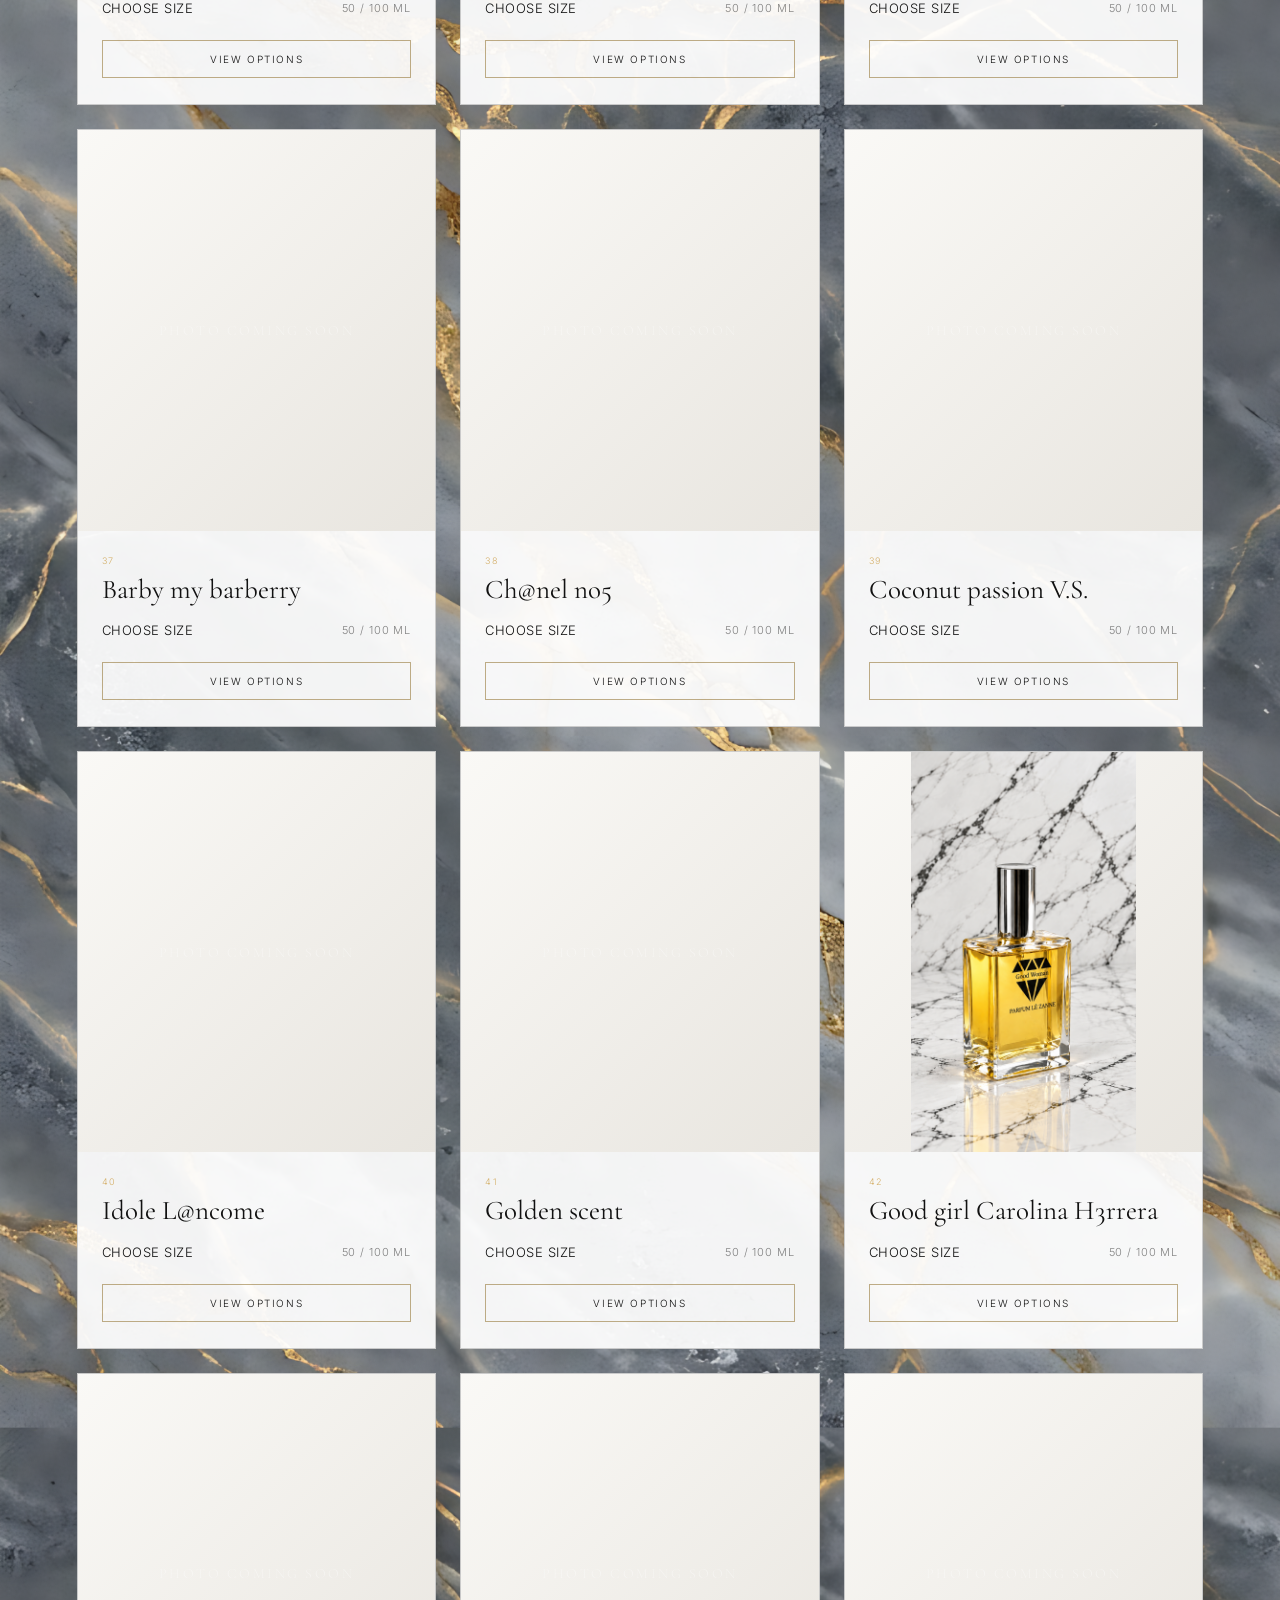
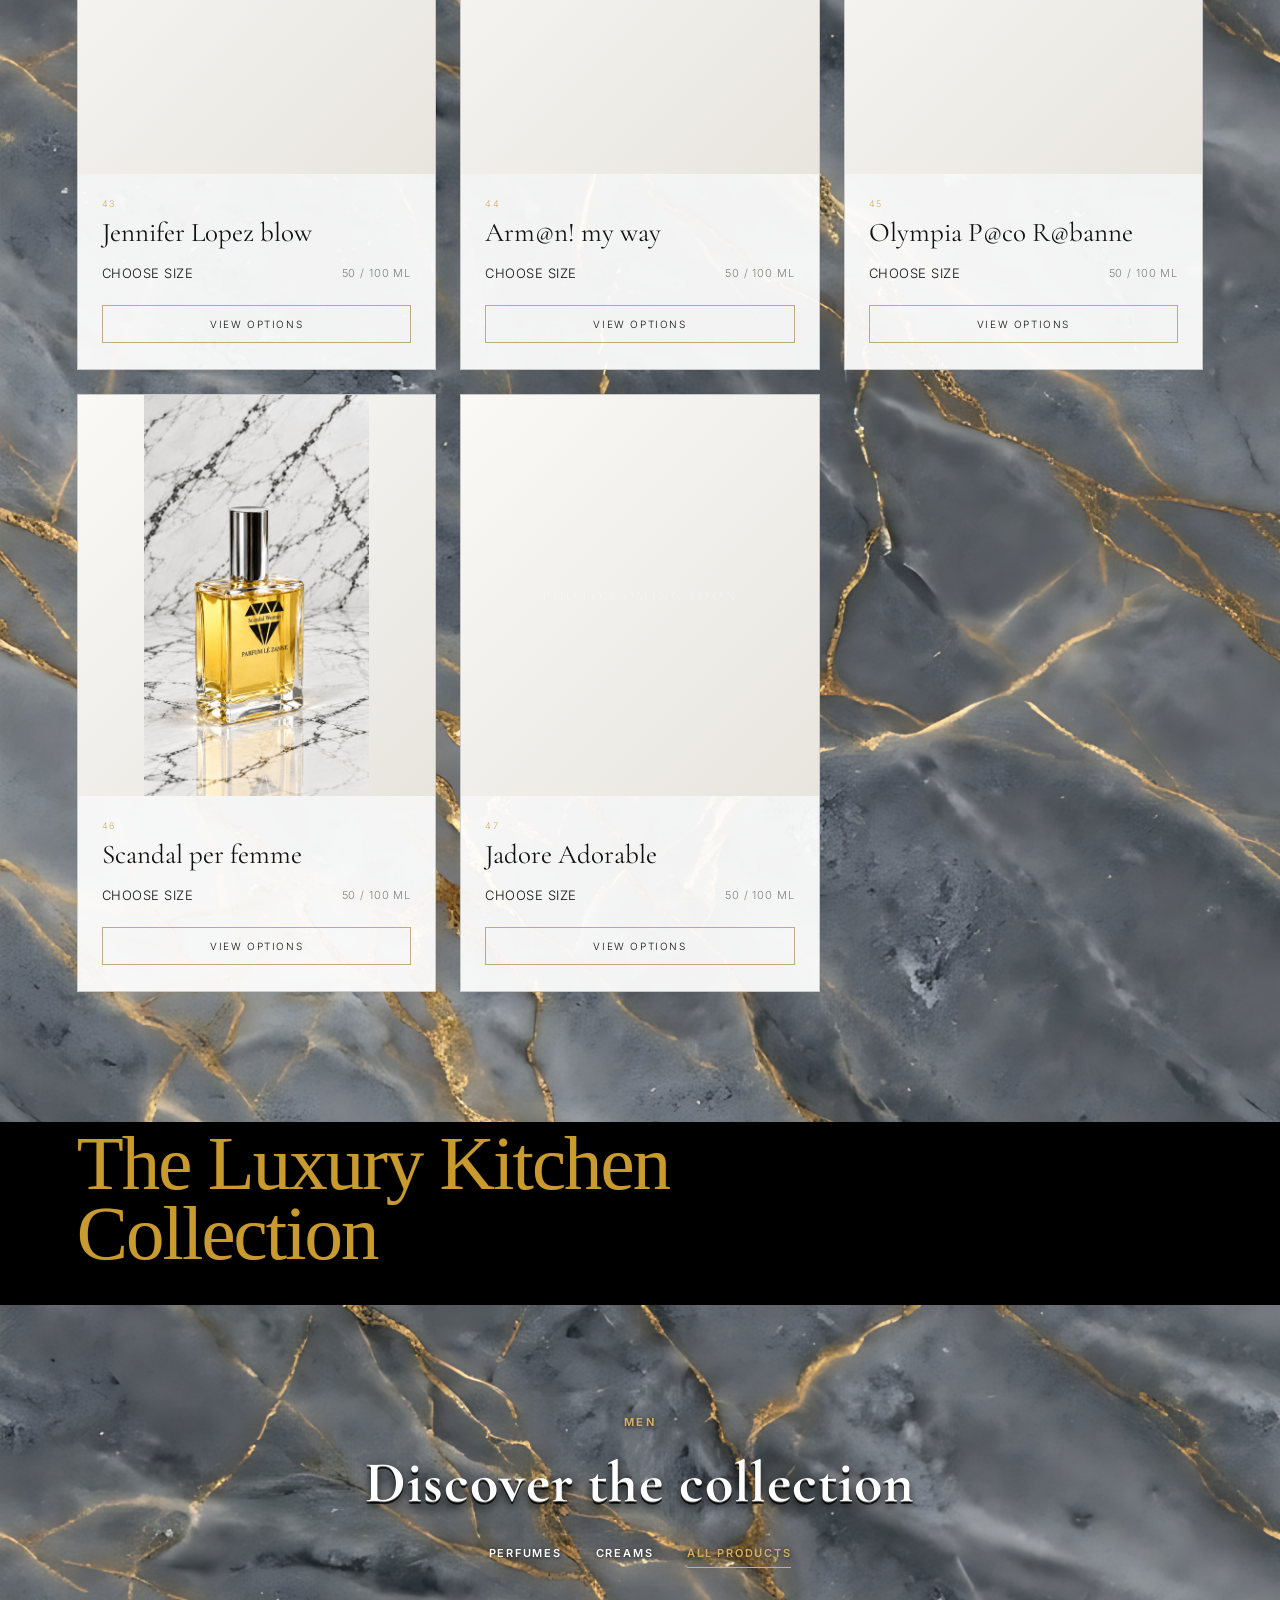
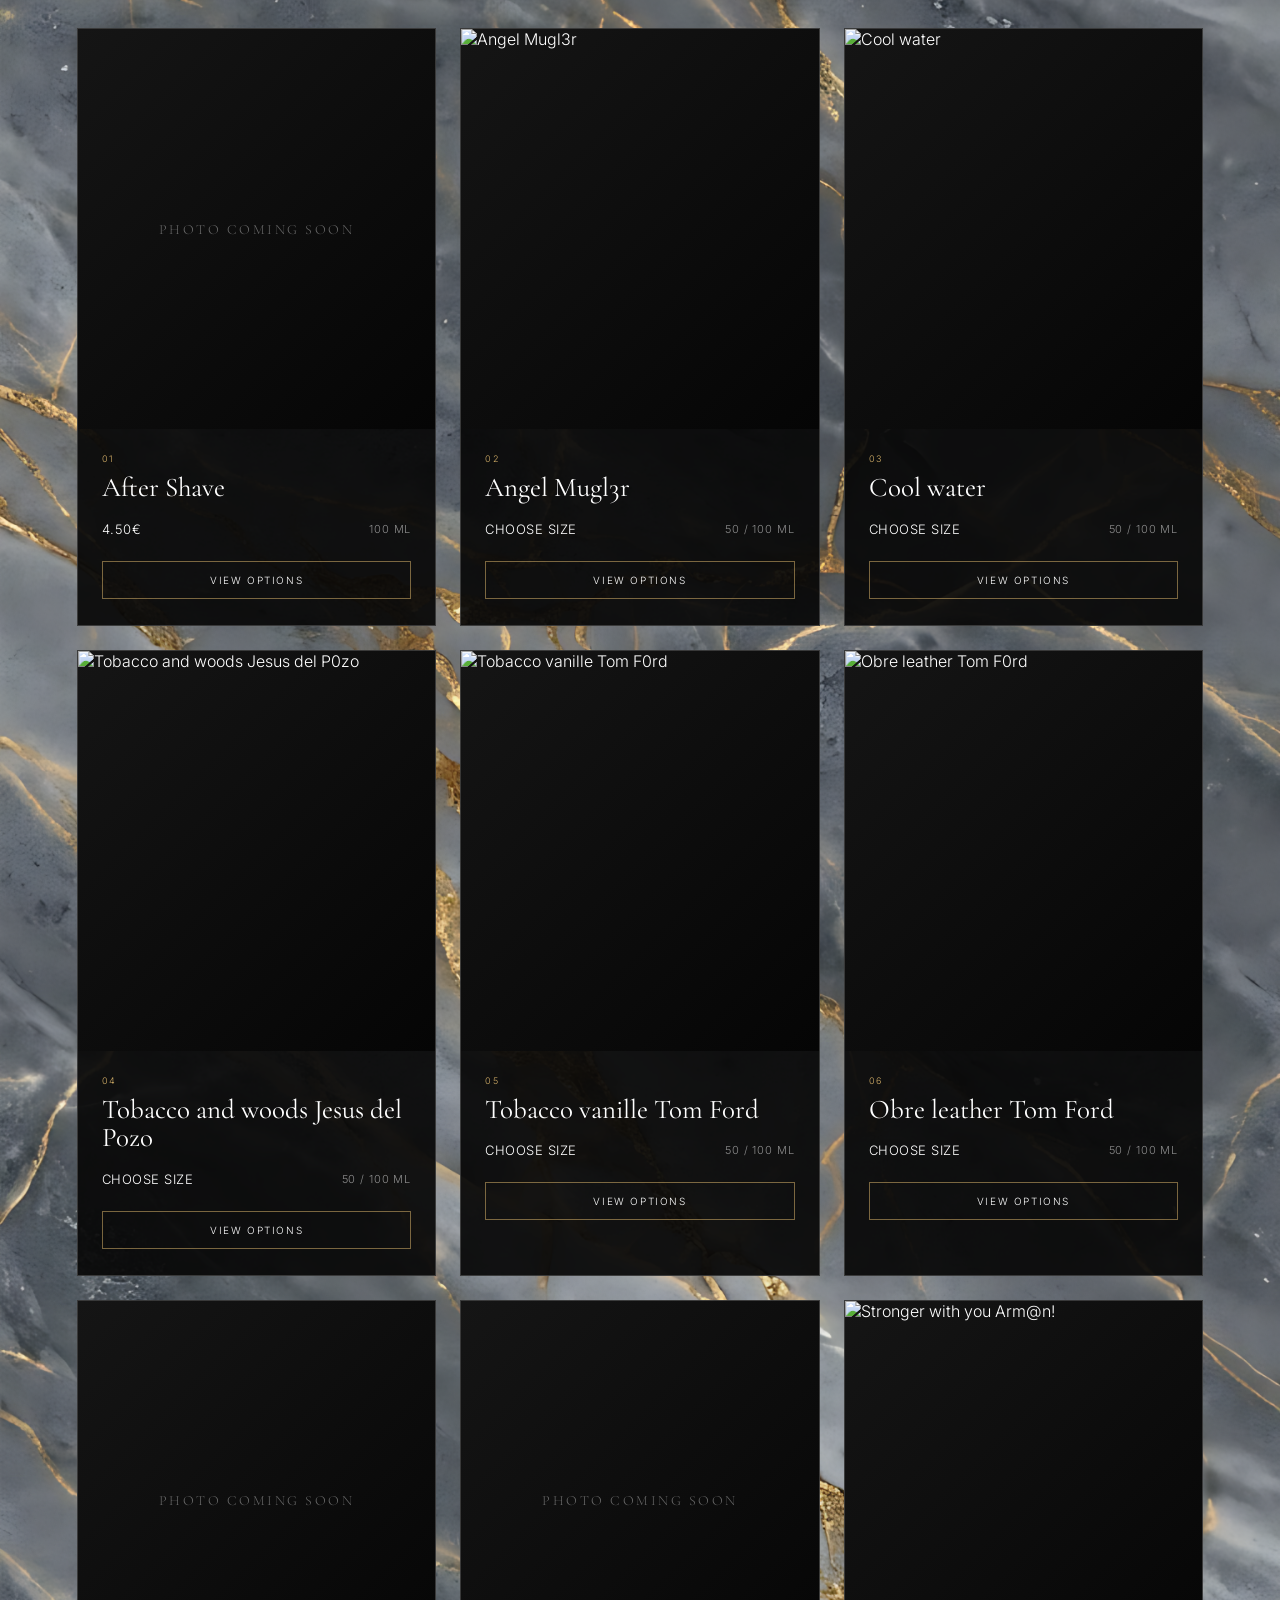
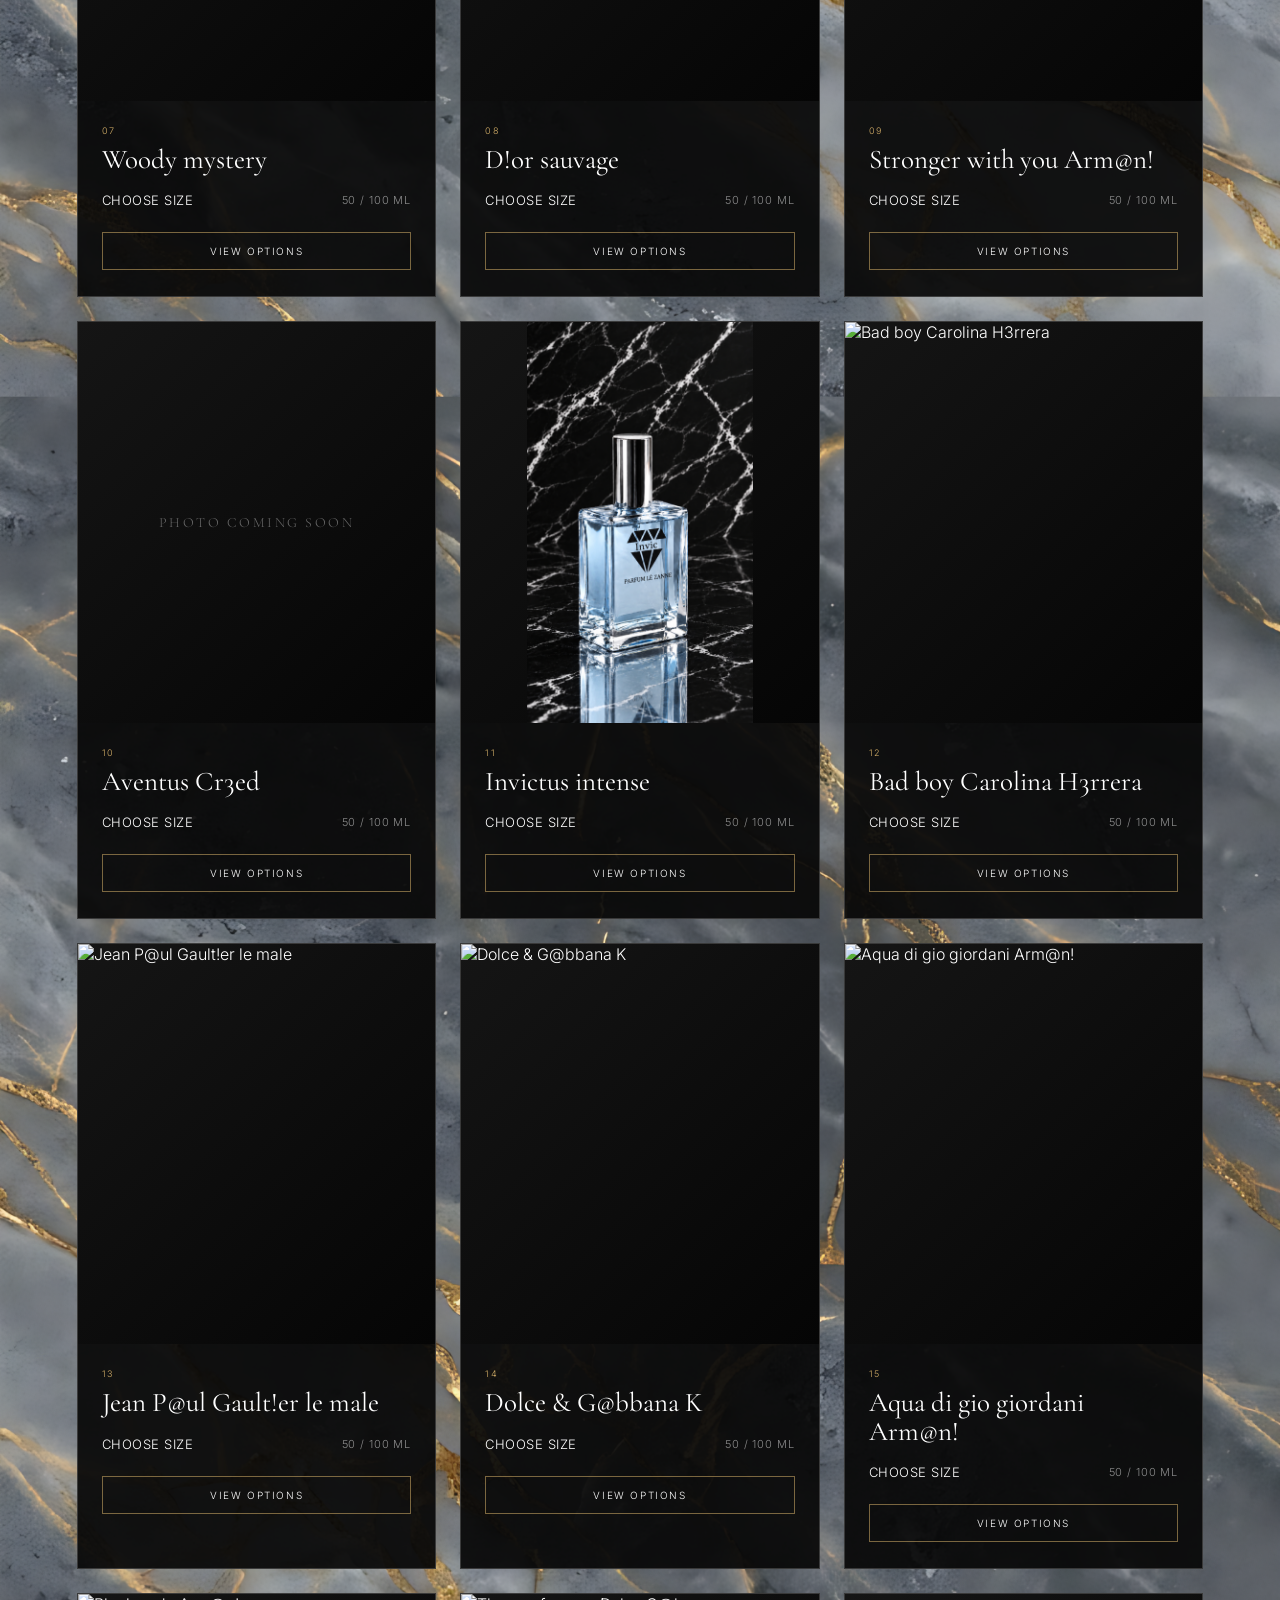
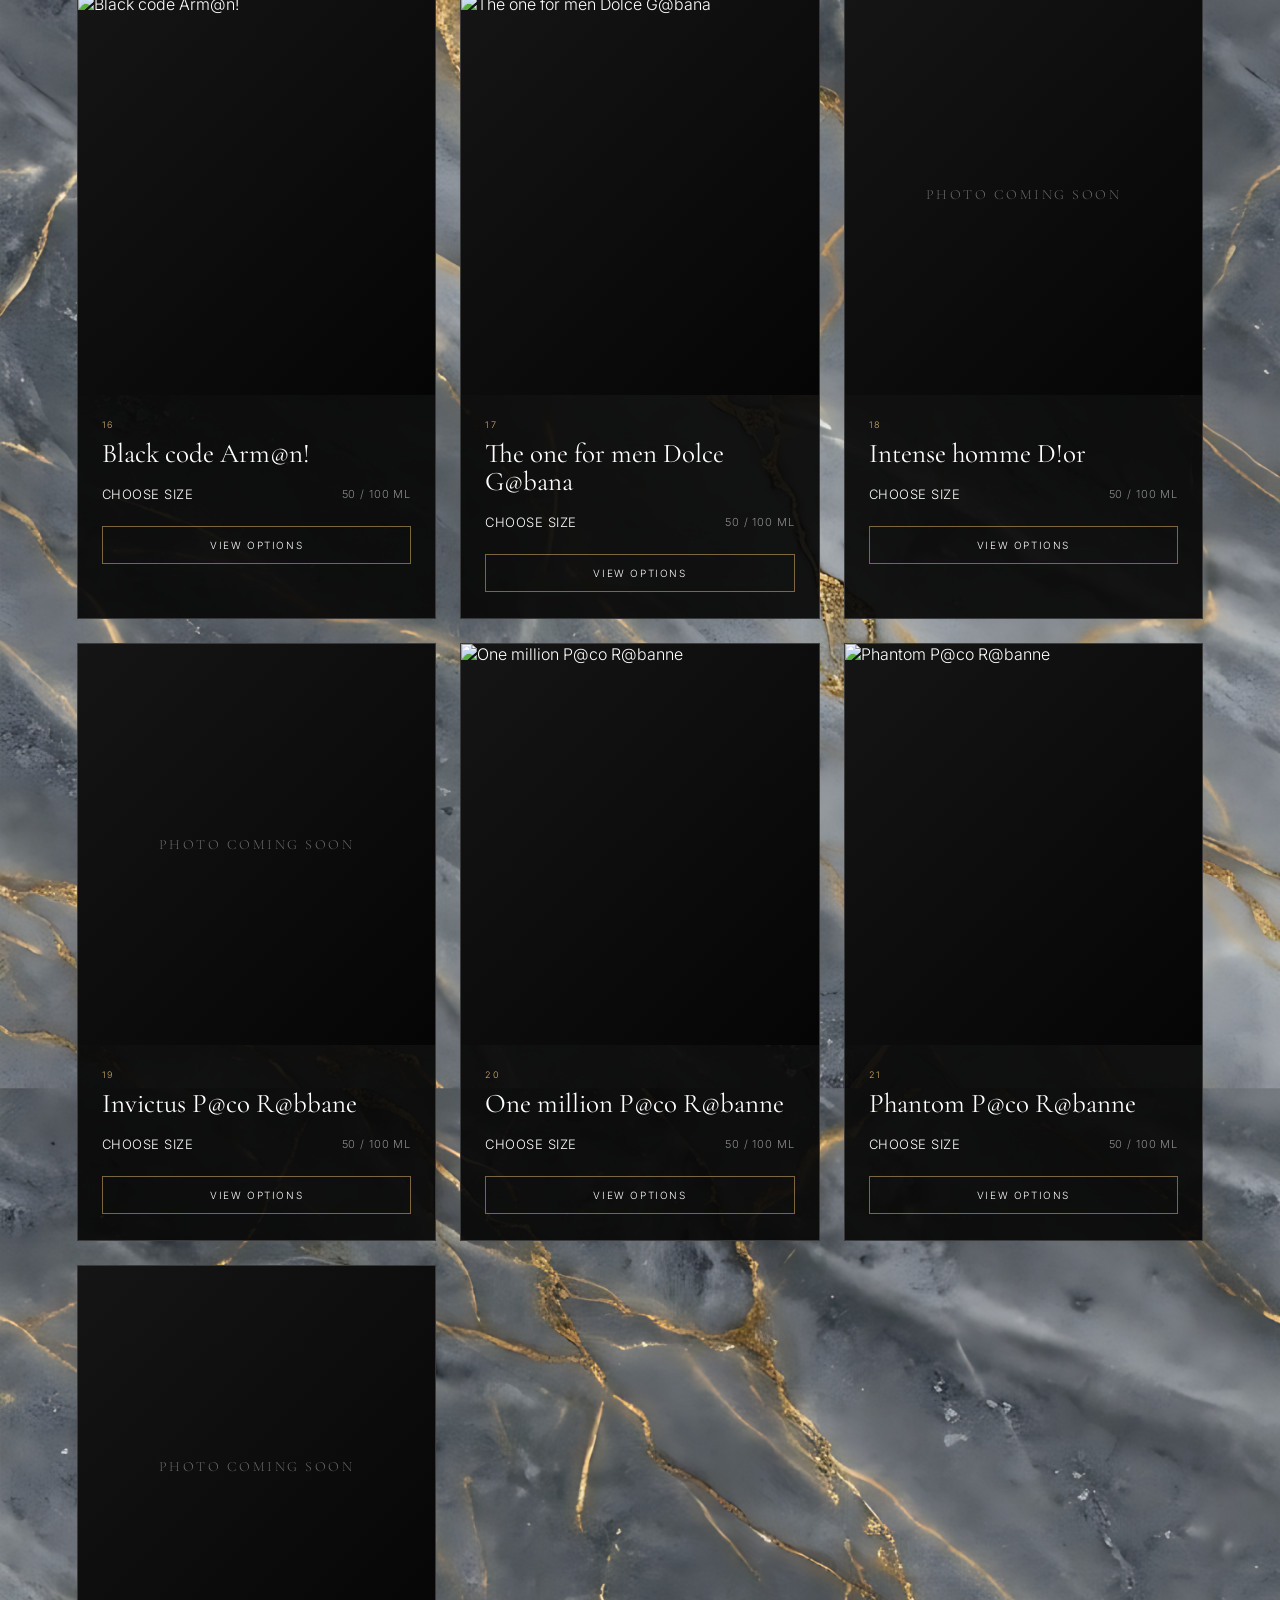
==== commit 9c91bdc3: "Remove duplicate Stronger with you placeholder" ====
--- a/index.html
+++ b/index.html
@@ -34,7 +34,7 @@
     <section class="category-section" id="unisex-products"><div class="section-heading"><p class="eyebrow">Unisex</p><h2>Discover the collection</h2><div class="category-links"><button class="active" data-filter="unisex-perfumes">Perfumes</button><button data-filter="unisex-all">All Products</button></div></div><div class="product-grid" id="unisex-grid"><article class="product-placeholder"><span>01</span><h3>Unisex Collection</h3><p>Product catalogue will be added next.</p></article></div></section>
     <section class="all-products" id="all-products"><div class="section-heading"><p class="eyebrow">All Products</p><h2>The complete collection</h2><p class="intro">The complete client catalogue.</p></div><div class="product-grid all-products-grid" id="all-products-grid">
       <article class="product-placeholder product-placeholder--photo"><span>01</span><img src="images/E8725149-B2AC-485F-90C7-805EB5359A4E.png" alt="Απομίμηση Alien Mugl3r" loading="lazy" decoding="async"><h3>Απομίμηση Alien Mugl3r</h3></article><article class="product-placeholder product-placeholder--photo"><span>02</span><img src="images/black%20opium%20woman.png" alt="Black opium" loading="lazy" decoding="async"><h3>Black opium</h3></article><article class="product-placeholder product-placeholder--photo"><span>03</span><img src="images/coconut%20passion%20woman.png" alt="Coconut passion." loading="lazy" decoding="async"><h3>Coconut passion.</h3></article><article class="product-placeholder product-placeholder--photo"><span>04</span><img src="images/4B16015A-BEE4-4266-8329-256F32EA80F3.png" alt="Απομίμηση Carolina H3rrera good girl" loading="lazy" decoding="async"><h3>Απομίμηση Carolina H3rrera good girl</h3></article><article class="product-placeholder product-placeholder--photo"><span>05</span><img src="images/55ECAA3F-E891-4FA9-A972-0BC1CC177D48.png" alt="Απομίμηση D!or hypnotic poison" loading="lazy" decoding="async"><h3>Απομίμηση D!or hypnotic poison</h3></article><article class="product-placeholder product-placeholder--photo"><span>06</span><img src="images/64936CE8-2B80-4CA7-91F8-2261C45B5EE8.png" alt="Απομίμηση La vie est belle L@nc0me" loading="lazy" decoding="async"><h3>Απομίμηση La vie est belle L@nc0me</h3></article><article class="product-placeholder product-placeholder--photo"><span>07</span><img src="images/6E0D8DD6-6C91-4713-B5E9-6D9095A6D473.png" alt="Απομίμηση Burb3rry london" loading="lazy" decoding="async"><h3>Απομίμηση Burb3rry london</h3></article><article class="product-placeholder product-placeholder--photo"><span>08</span><img src="images/048F18E3-F24A-46C2-A907-B4B95CB0B079.png" alt="Απομίμηση Love spell Vict0ria S3cret" loading="lazy" decoding="async"><h3>Απομίμηση Love spell Vict0ria S3cret</h3></article><article class="product-placeholder"><span>09</span><h3>Spectra pink shell</h3></article><article class="product-placeholder product-placeholder--photo"><span>10</span><img src="images/32F86676-5286-405B-A635-8D215FB890D0.png" alt="Απομίμηση Jo M@lone london pear and freesia" loading="lazy" decoding="async"><h3>Απομίμηση Jo M@lone london pear and freesia</h3></article><article class="product-placeholder product-placeholder--photo"><span>11</span><img src="images/93544868-90EA-4F2B-8E5E-593F3C96CC12.png" alt="Απομίμηση Summer girl Tommy H!lfiger" loading="lazy" decoding="async"><h3>Απομίμηση Summer girl Tommy H!lfiger</h3></article><article class="product-placeholder product-placeholder--photo"><span>12</span><img src="images/0E2AEED5-3B4B-42F1-B592-9234501D1F44.png" alt="Απομίμηση Rose prick Tom F0rd" loading="lazy" decoding="async"><h3>Απομίμηση Rose prick Tom F0rd</h3></article><article class="product-placeholder"><span>13</span><h3>Απομίμηση Gabrielle Ch@nel paris</h3></article><article class="product-placeholder product-placeholder--photo"><span>14</span><img src="images/321FB77F-7ADE-48DE-BD22-220944A70973.png" alt="Απομίμηση Jean P@ul Gault!er scandal" loading="lazy" decoding="async"><h3>Απομίμηση Jean P@ul Gault!er scandal</h3></article><article class="product-placeholder"><span>15</span><h3>Απομίμηση P@co R@banne pure Xs</h3></article><article class="product-placeholder"><span>16</span><h3>Απομίμηση D!or joy</h3></article><article class="product-placeholder"><span>17</span><h3>Απομίμηση Gucc! bloom</h3></article><article class="product-placeholder"><span>18</span><h3>Απομίμηση Black orchid Tom F0rd</h3></article><article class="product-placeholder"><span>19</span><h3>Απομίμηση Ch@nel coco mademoiselle</h3></article><article class="product-placeholder"><span>20</span><h3>Απομίμηση Giorgio Arm@n! si passione</h3></article><article class="product-placeholder"><span>21</span><h3>Απομίμηση N@rciso ambree</h3></article><article class="product-placeholder"><span>22</span><h3>Απομίμηση Angel gold Vict0ria S3cret</h3></article><article class="product-placeholder"><span>23</span><h3>Απομίμηση Ch@nel no 5</h3></article><article class="product-placeholder"><span>24</span><h3>Απομίμηση Dolce G@bbana light blue</h3></article><article class="product-placeholder"><span>25</span><h3>Bella vince camuto</h3></article><article class="product-placeholder"><span>26</span><h3>Απομίμηση Pure musc for her N@rciso Rodr!guez</h3></article><article class="product-placeholder"><span>27</span><h3>Απομίμηση L@nc0me idole</h3></article><article class="product-placeholder"><span>28</span><h3>Απομίμηση Arm@n! my way</h3></article><article class="product-placeholder"><span>29</span><h3>Απομίμηση Burb3rry her Burb3rry</h3></article><article class="product-placeholder"><span>30</span><h3>Απομίμηση D!or jadore</h3></article><article class="product-placeholder"><span>31</span><h3>Be giddy black opium ysl</h3></article><article class="product-placeholder"><span>32</span><h3>Barby my barberry</h3></article><article class="product-placeholder"><span>33</span><h3>Απομίμηση Ch@nel no5</h3></article><article class="product-placeholder"><span>34</span><h3>Απομίμηση Coconut passion V.S.</h3></article><article class="product-placeholder"><span>35</span><h3>Απομίμηση Idole L@nc0me</h3></article><article class="product-placeholder"><span>36</span><h3>Golden scent</h3></article><article class="product-placeholder"><span>37</span><h3>Απομίμηση Good girl Carolina H3rrera</h3></article><article class="product-placeholder"><span>38</span><h3>Jennifer Lopez blow</h3></article><article class="product-placeholder"><span>39</span><h3>Απομίμηση Arm@n! my way</h3></article><article class="product-placeholder"><span>40</span><h3>Απομίμηση Olympia P@co R@banne</h3></article><article class="product-placeholder product-placeholder--photo"><span>41</span><img src="images/scandal%20per%20femme%20woman.jpeg" alt="Scandal per femme" loading="lazy" decoding="async"><h3>Scandal per femme</h3></article><article class="product-placeholder"><span>42</span><h3>Jadore Adorable</h3></article>
-      <article class="product-placeholder"><span>43</span><h3>Απομίμηση Angel Mugl3r</h3></article><article class="product-placeholder"><span>44</span><h3>Cool water</h3></article><article class="product-placeholder"><span>45</span><h3>Tobacco and woods jesus del pozo</h3></article><article class="product-placeholder"><span>46</span><h3>Απομίμηση Tobacco vanille Tom F0rd</h3></article><article class="product-placeholder"><span>47</span><h3>Απομίμηση Obre leather Tom F0rd</h3></article><article class="product-placeholder"><span>48</span><h3>Woody mystery</h3></article><article class="product-placeholder"><span>49</span><h3>Απομίμηση D!or sauvage</h3></article><article class="product-placeholder"><span>50</span><h3>Απομίμηση Stronger with you Arm@n!</h3></article><article class="product-placeholder"><span>51</span><h3>Απομίμηση Aventus Cr3ed</h3></article><article class="product-placeholder"><span>52</span><h3>Invictus intense</h3></article><article class="product-placeholder"><span>53</span><h3>Απομίμηση Bad boy Carolina H3rrera</h3></article><article class="product-placeholder"><span>54</span><h3>Απομίμηση Jean P@ul Gault!er le male</h3></article><article class="product-placeholder"><span>55</span><h3>Απομίμηση Dolce &amp; G@bbana K</h3></article><article class="product-placeholder"><span>56</span><h3>Απομίμηση Aqua di gio giordani Arm@n!</h3></article><article class="product-placeholder"><span>57</span><h3>Απομίμηση Stronger with you Arm@n!</h3></article><article class="product-placeholder"><span>58</span><h3>Απομίμηση Black code Arm@n!</h3></article><article class="product-placeholder"><span>59</span><h3>Απομίμηση The one for men Dolce G@bana</h3></article><article class="product-placeholder"><span>60</span><h3>Απομίμηση Intense homme D!or</h3></article><article class="product-placeholder"><span>61</span><h3>Απομίμηση Invictus P@co R@bbane</h3></article><article class="product-placeholder"><span>62</span><h3>Απομίμηση One million P@co R@banne</h3></article><article class="product-placeholder"><span>63</span><h3>Απομίμηση Phantom P@co R@banne</h3></article><article class="product-placeholder"><span>64</span><h3>Tropical</h3></article><article class="product-placeholder"><span>65</span><h3>Diptique philosykos</h3></article><article class="product-placeholder"><span>66</span><h3>Απομίμηση H3rmes un jardin sur a lagune</h3></article><article class="product-placeholder"><span>67</span><h3>Απομίμηση Fucking fabulus Tom F0rd</h3></article><article class="product-placeholder"><span>68</span><h3>Απομίμηση The scent Hugo B0ss</h3><p>Χωρίς ένδειξη</p></article>
+      <article class="product-placeholder"><span>43</span><h3>Απομίμηση Angel Mugl3r</h3></article><article class="product-placeholder"><span>44</span><h3>Cool water</h3></article><article class="product-placeholder"><span>45</span><h3>Tobacco and woods jesus del pozo</h3></article><article class="product-placeholder"><span>46</span><h3>Απομίμηση Tobacco vanille Tom F0rd</h3></article><article class="product-placeholder"><span>47</span><h3>Απομίμηση Obre leather Tom F0rd</h3></article><article class="product-placeholder"><span>48</span><h3>Woody mystery</h3></article><article class="product-placeholder"><span>49</span><h3>Απομίμηση D!or sauvage</h3></article><article class="product-placeholder"><span>50</span><h3>Απομίμηση Stronger with you Arm@n!</h3></article><article class="product-placeholder"><span>51</span><h3>Απομίμηση Aventus Cr3ed</h3></article><article class="product-placeholder"><span>52</span><h3>Invictus intense</h3></article><article class="product-placeholder"><span>53</span><h3>Απομίμηση Bad boy Carolina H3rrera</h3></article><article class="product-placeholder"><span>54</span><h3>Απομίμηση Jean P@ul Gault!er le male</h3></article><article class="product-placeholder"><span>55</span><h3>Απομίμηση Dolce &amp; G@bbana K</h3></article><article class="product-placeholder"><span>56</span><h3>Απομίμηση Aqua di gio giordani Arm@n!</h3></article><article class="product-placeholder"><span>58</span><h3>Απομίμηση Black code Arm@n!</h3></article><article class="product-placeholder"><span>59</span><h3>Απομίμηση The one for men Dolce G@bana</h3></article><article class="product-placeholder"><span>60</span><h3>Απομίμηση Intense homme D!or</h3></article><article class="product-placeholder"><span>61</span><h3>Απομίμηση Invictus P@co R@bbane</h3></article><article class="product-placeholder"><span>62</span><h3>Απομίμηση One million P@co R@banne</h3></article><article class="product-placeholder"><span>63</span><h3>Απομίμηση Phantom P@co R@banne</h3></article><article class="product-placeholder"><span>64</span><h3>Tropical</h3></article><article class="product-placeholder"><span>65</span><h3>Diptique philosykos</h3></article><article class="product-placeholder"><span>66</span><h3>Απομίμηση H3rmes un jardin sur a lagune</h3></article><article class="product-placeholder"><span>67</span><h3>Απομίμηση Fucking fabulus Tom F0rd</h3></article><article class="product-placeholder"><span>68</span><h3>Απομίμηση The scent Hugo B0ss</h3><p>Χωρίς ένδειξη</p></article>
     </div></section>
     <section class="art-of-scent" id="art-of-scent"><div class="section-heading"><p class="eyebrow">The Art of Scent</p><h2>Discover the art behind every fragrance.</h2></div><div class="scent-grid">
       <article class="scent-item"><button class="scent-tab" type="button" aria-expanded="false" aria-controls="scent-edt"><span>EAU DE TOILETTE</span><small>Ανάλαφρη κομψότητα.</small><b aria-hidden="true">+</b></button><div class="scent-panel" id="scent-edt" hidden><p>Η πιο ανάλαφρη πλευρά της πολυτέλειας.</p><p>Μια αρωματική δημιουργία που αγγίζει την επιδερμίδα με δροσερή κομψότητα και αφήνει πίσω της ένα φίνο, αισθησιακό ίχνος.</p><p>Φωτεινές νότες ανοίγουν απαλά, ενώ η σύνθεση εξελίσσεται σε ένα διακριτικά σαγηνευτικό άρωμα που σε προσκαλεί να το φορέσεις ξανά και ξανά.</p><p>Ανάλαφρο στην αίσθηση. Εκλεπτυσμένο στην παρουσία. Ακαταμάχητο στο ίχνος.</p><p>Για εκείνες τις στιγμές που η πολυτέλεια δεν χρειάζεται να φωνάξει για να γίνει αισθητή.</p></div></article>
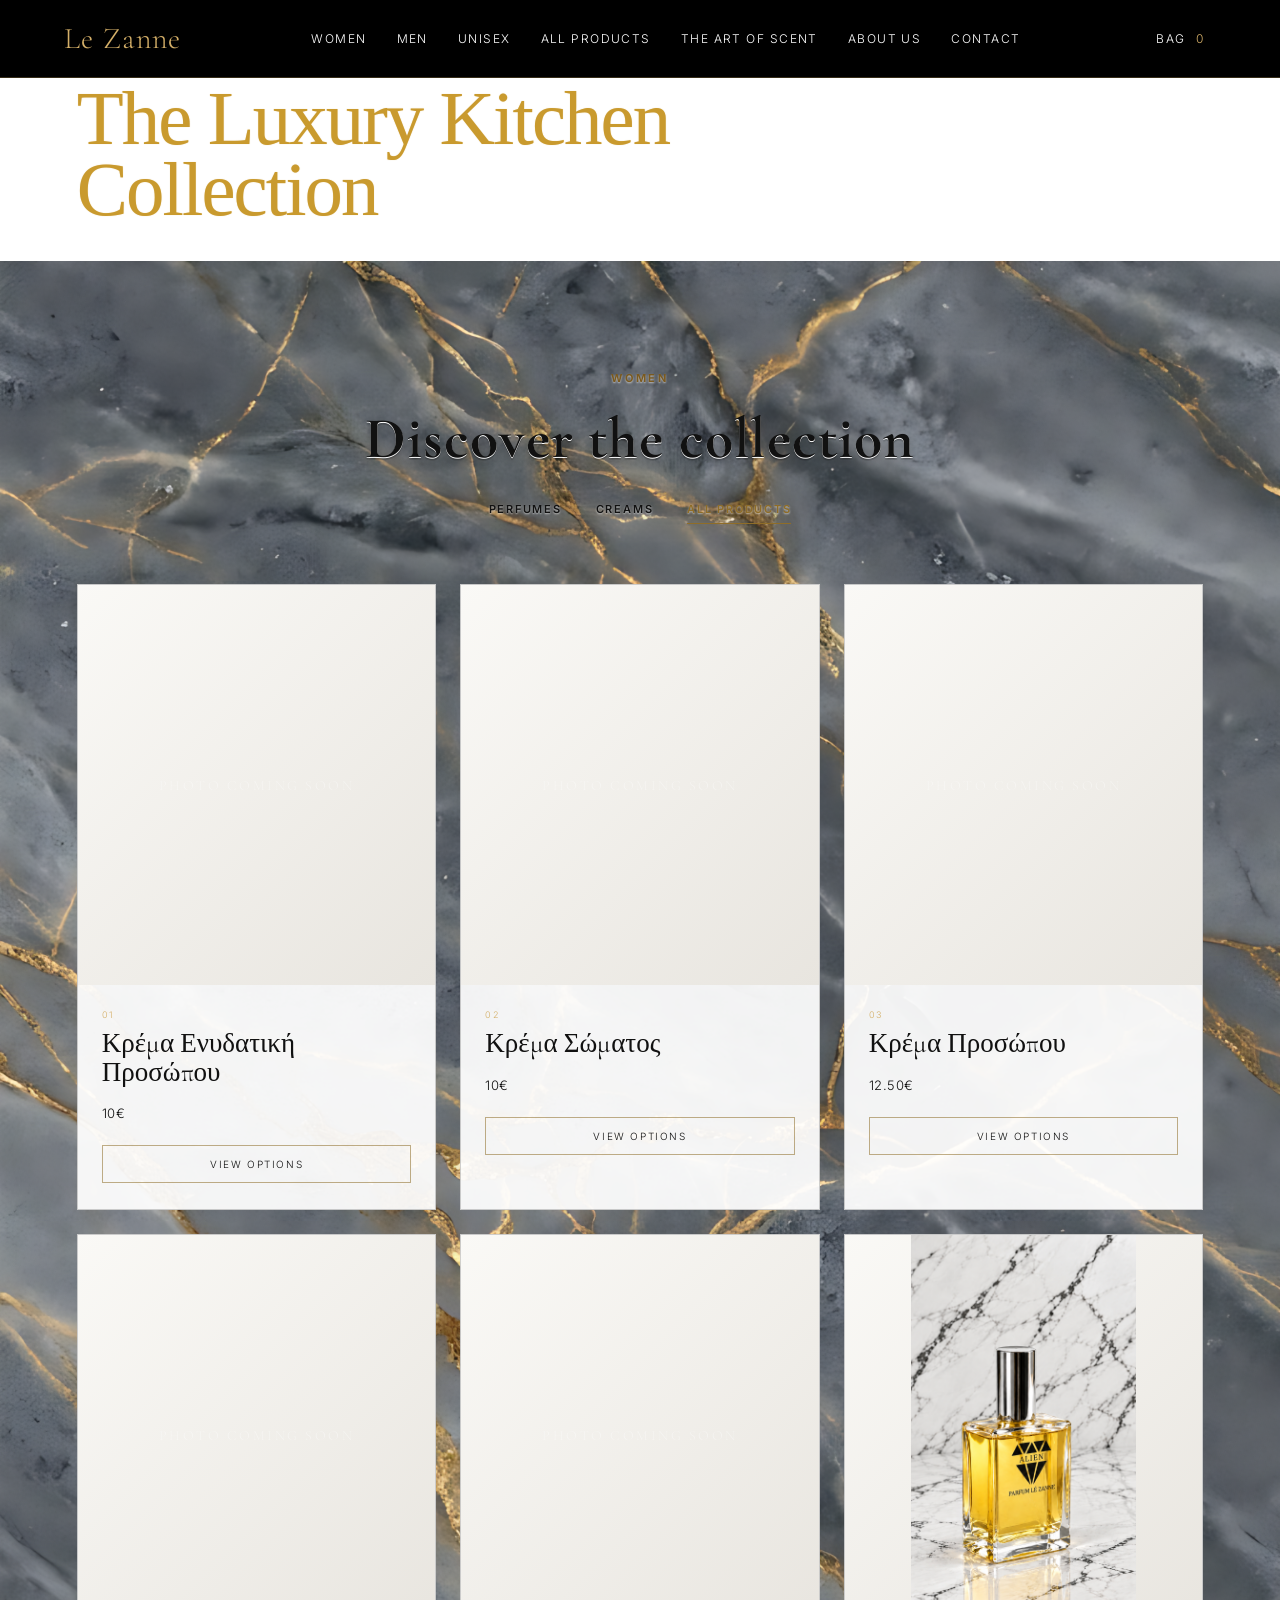
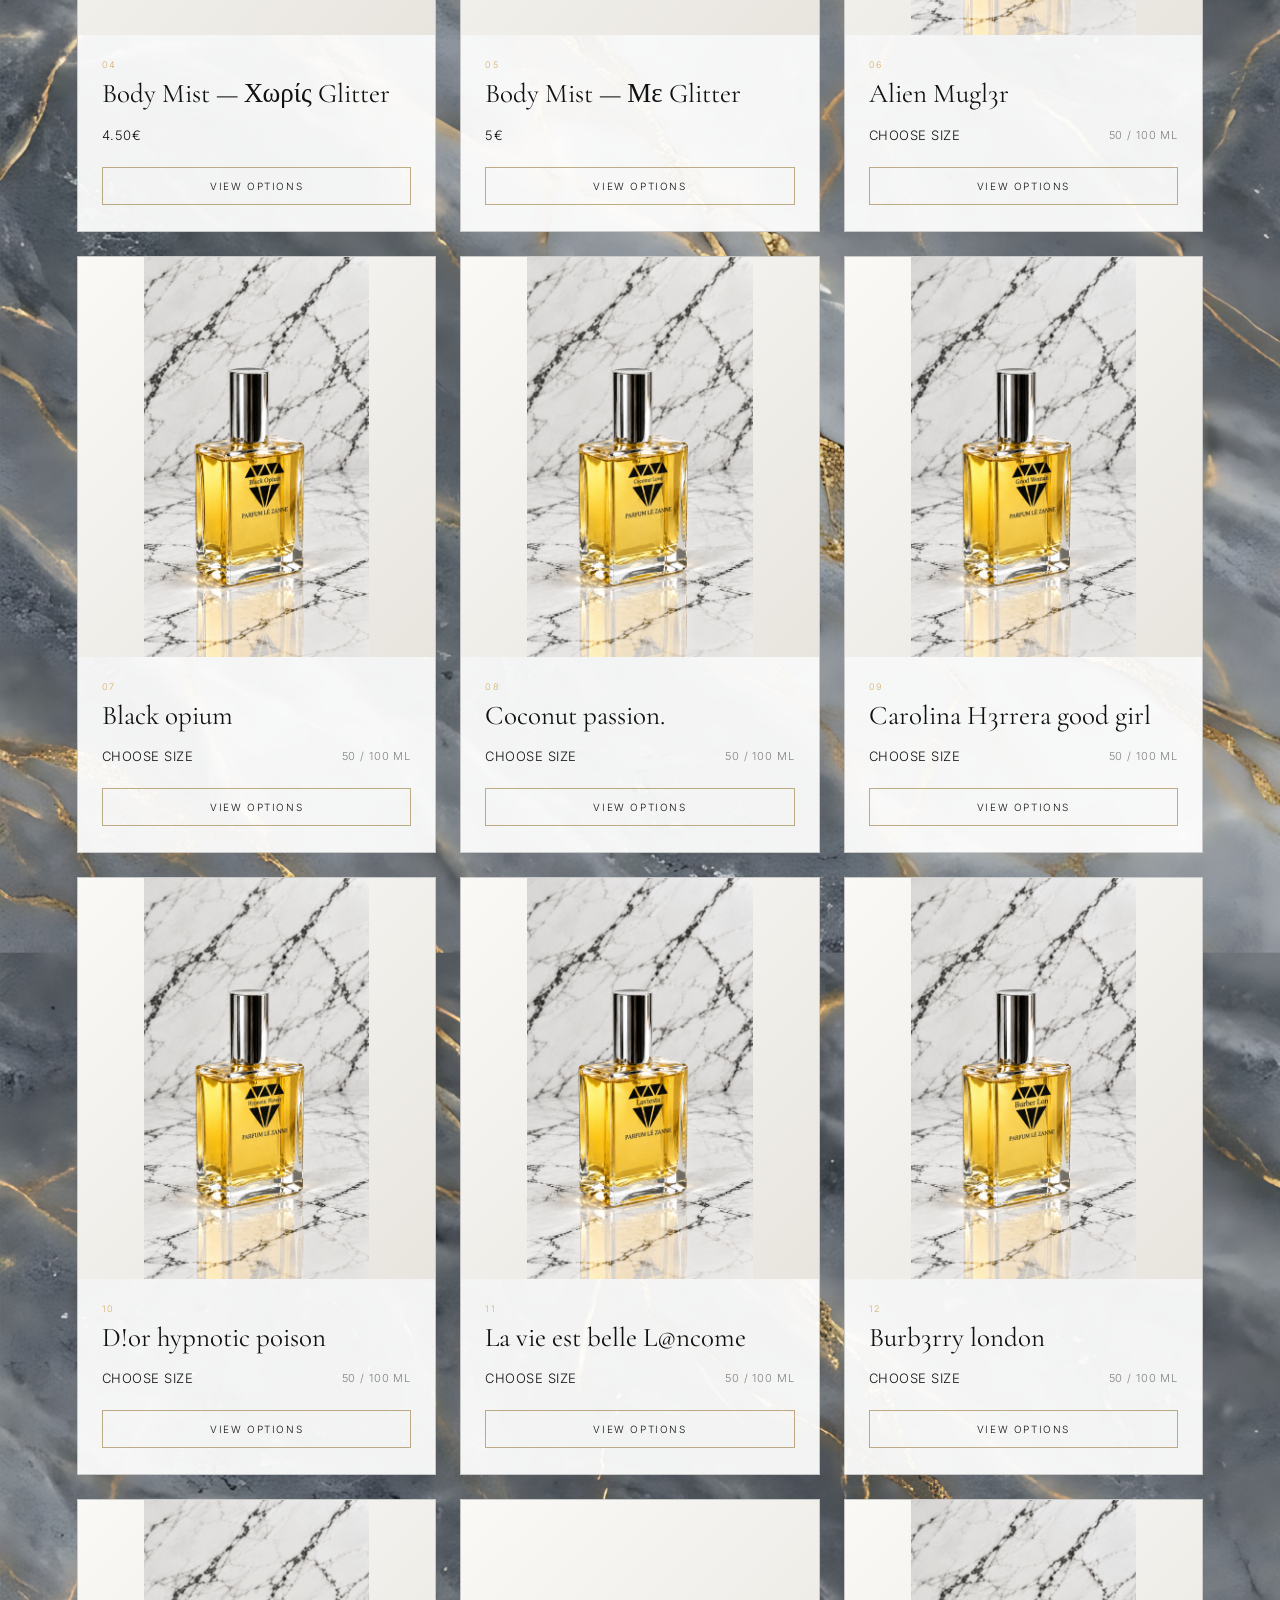
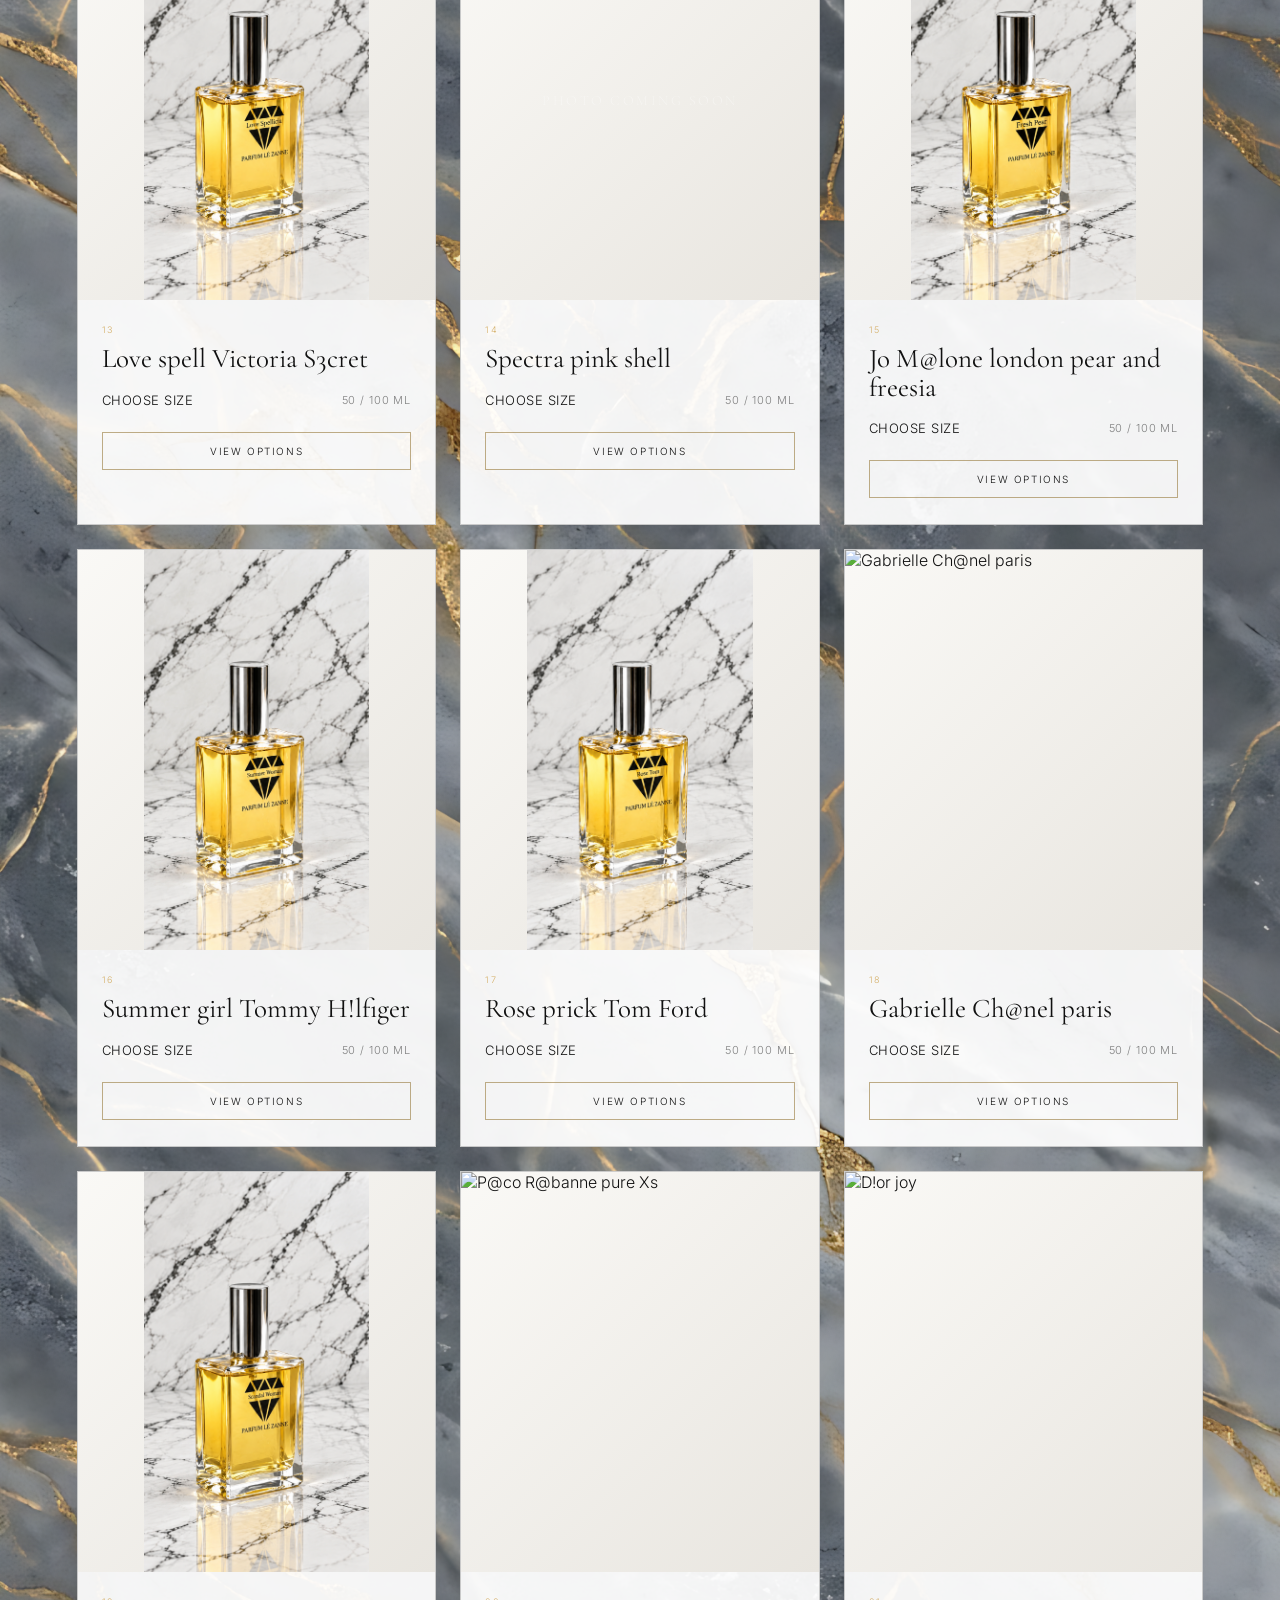
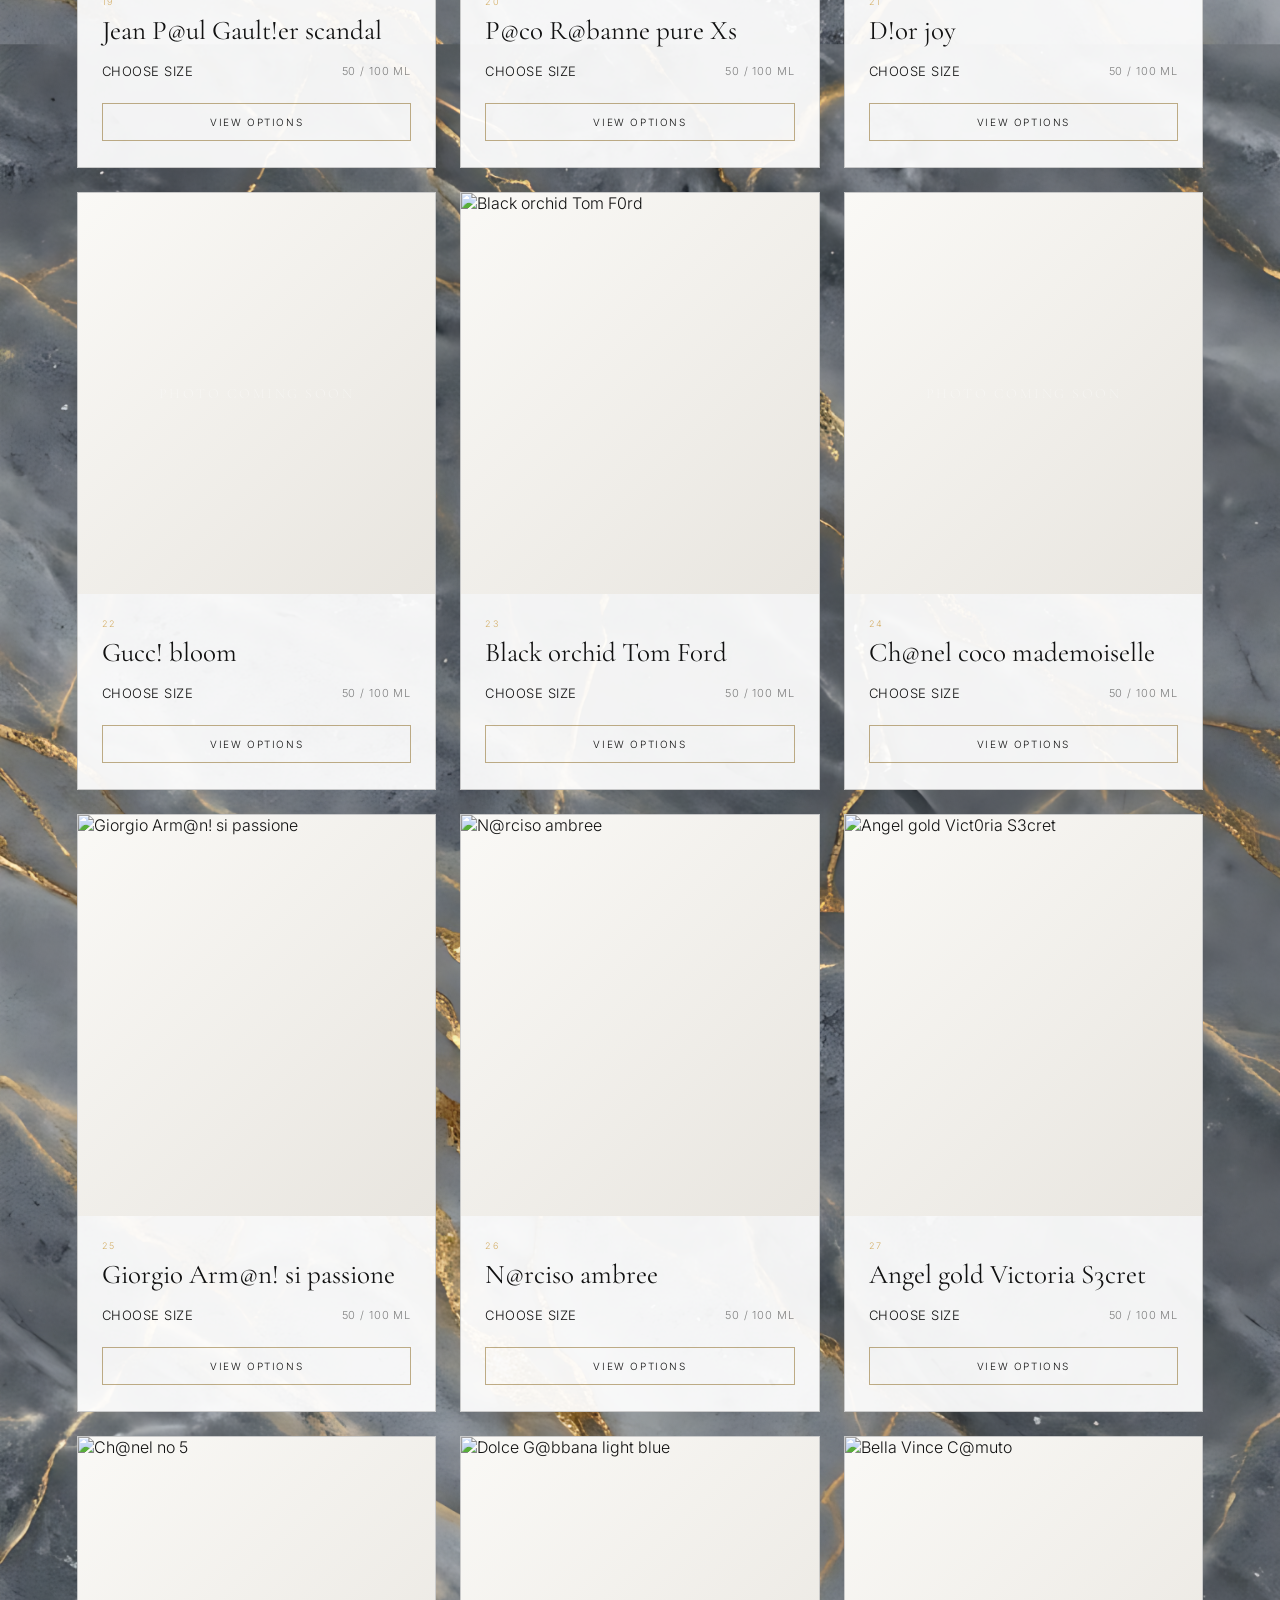
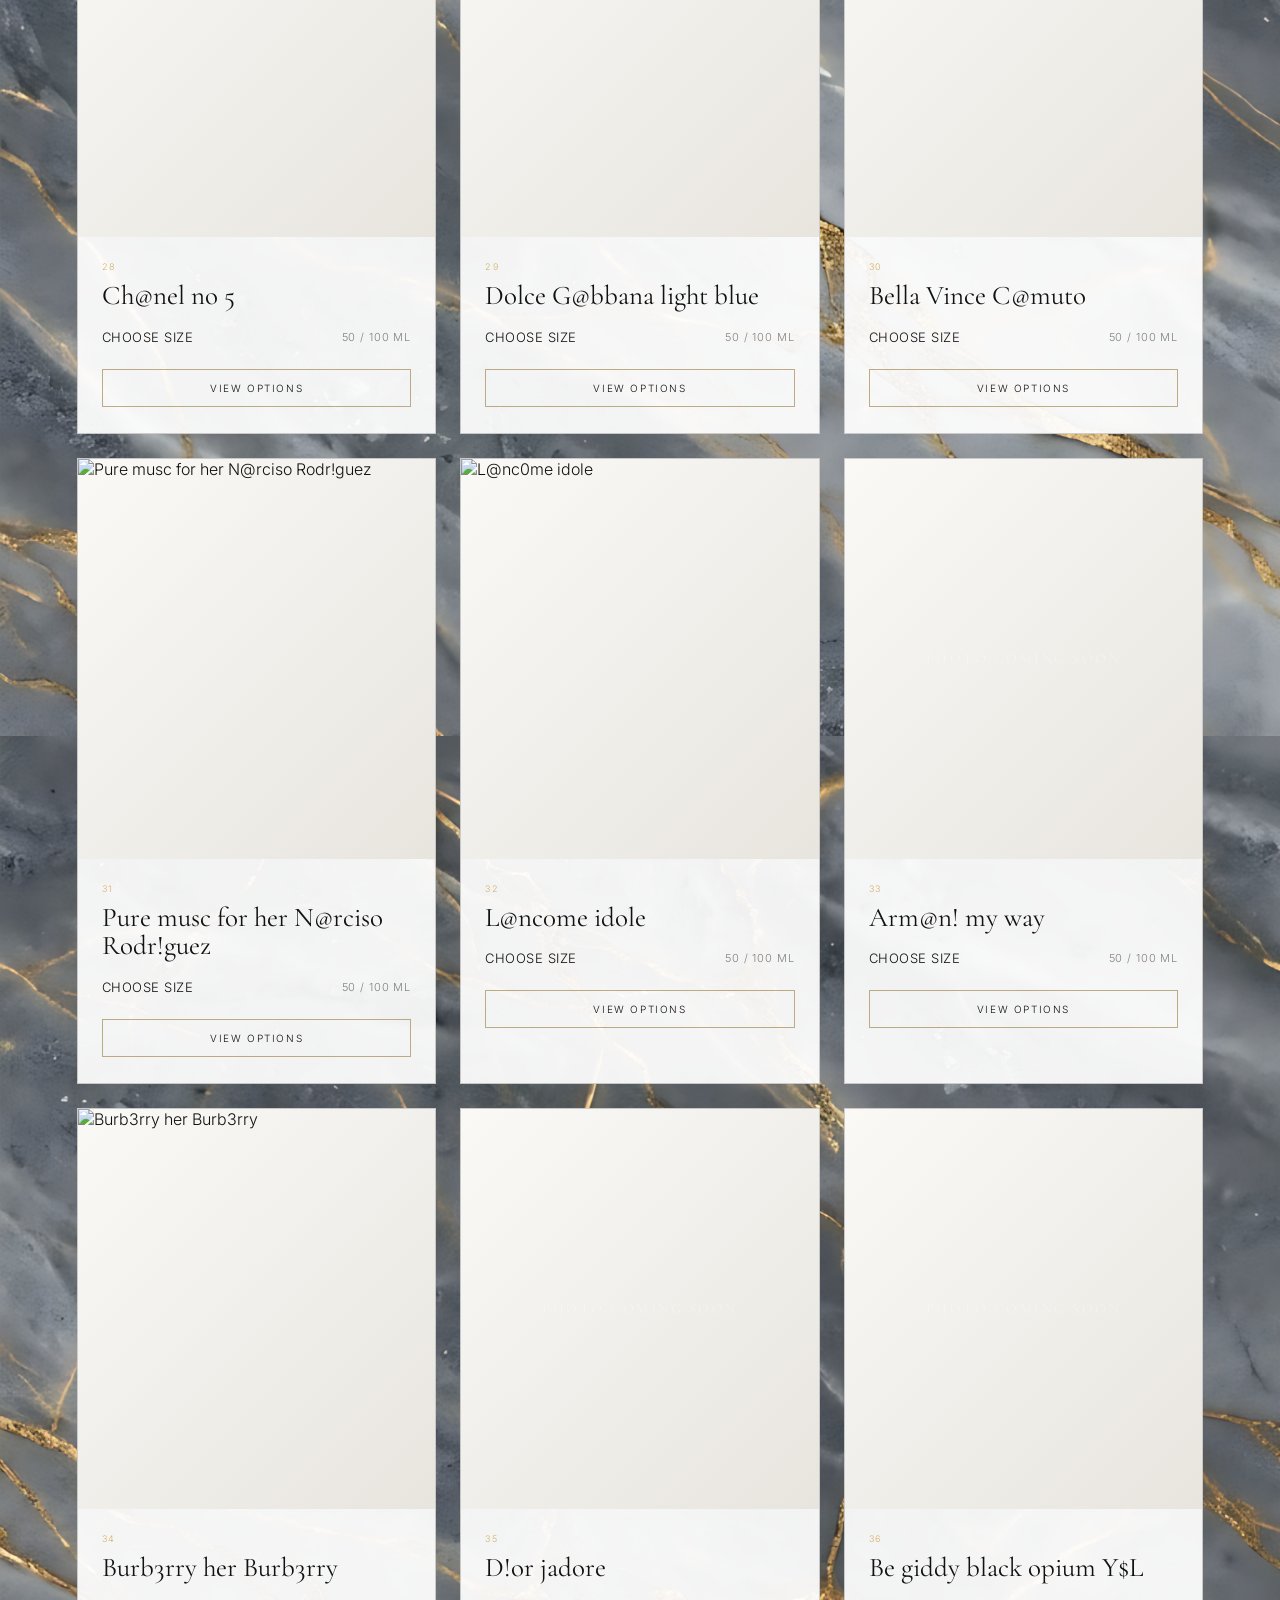
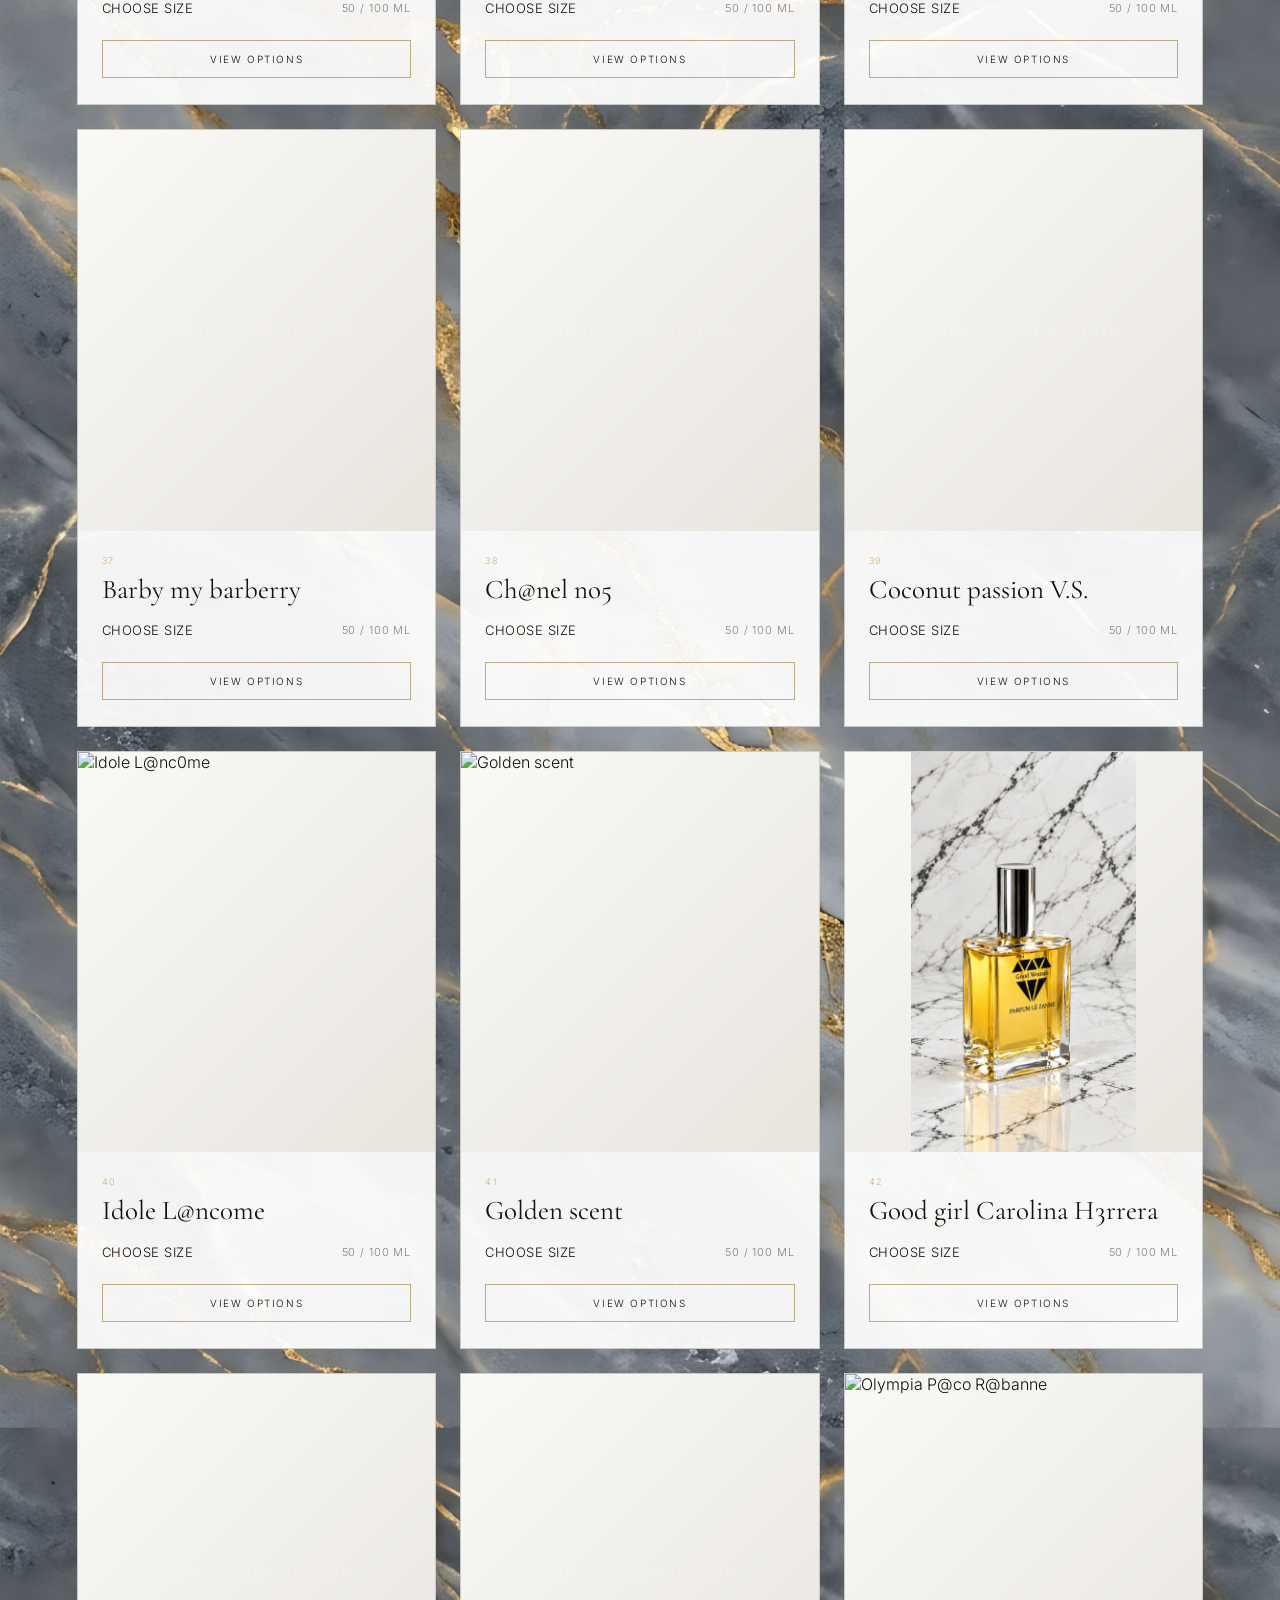
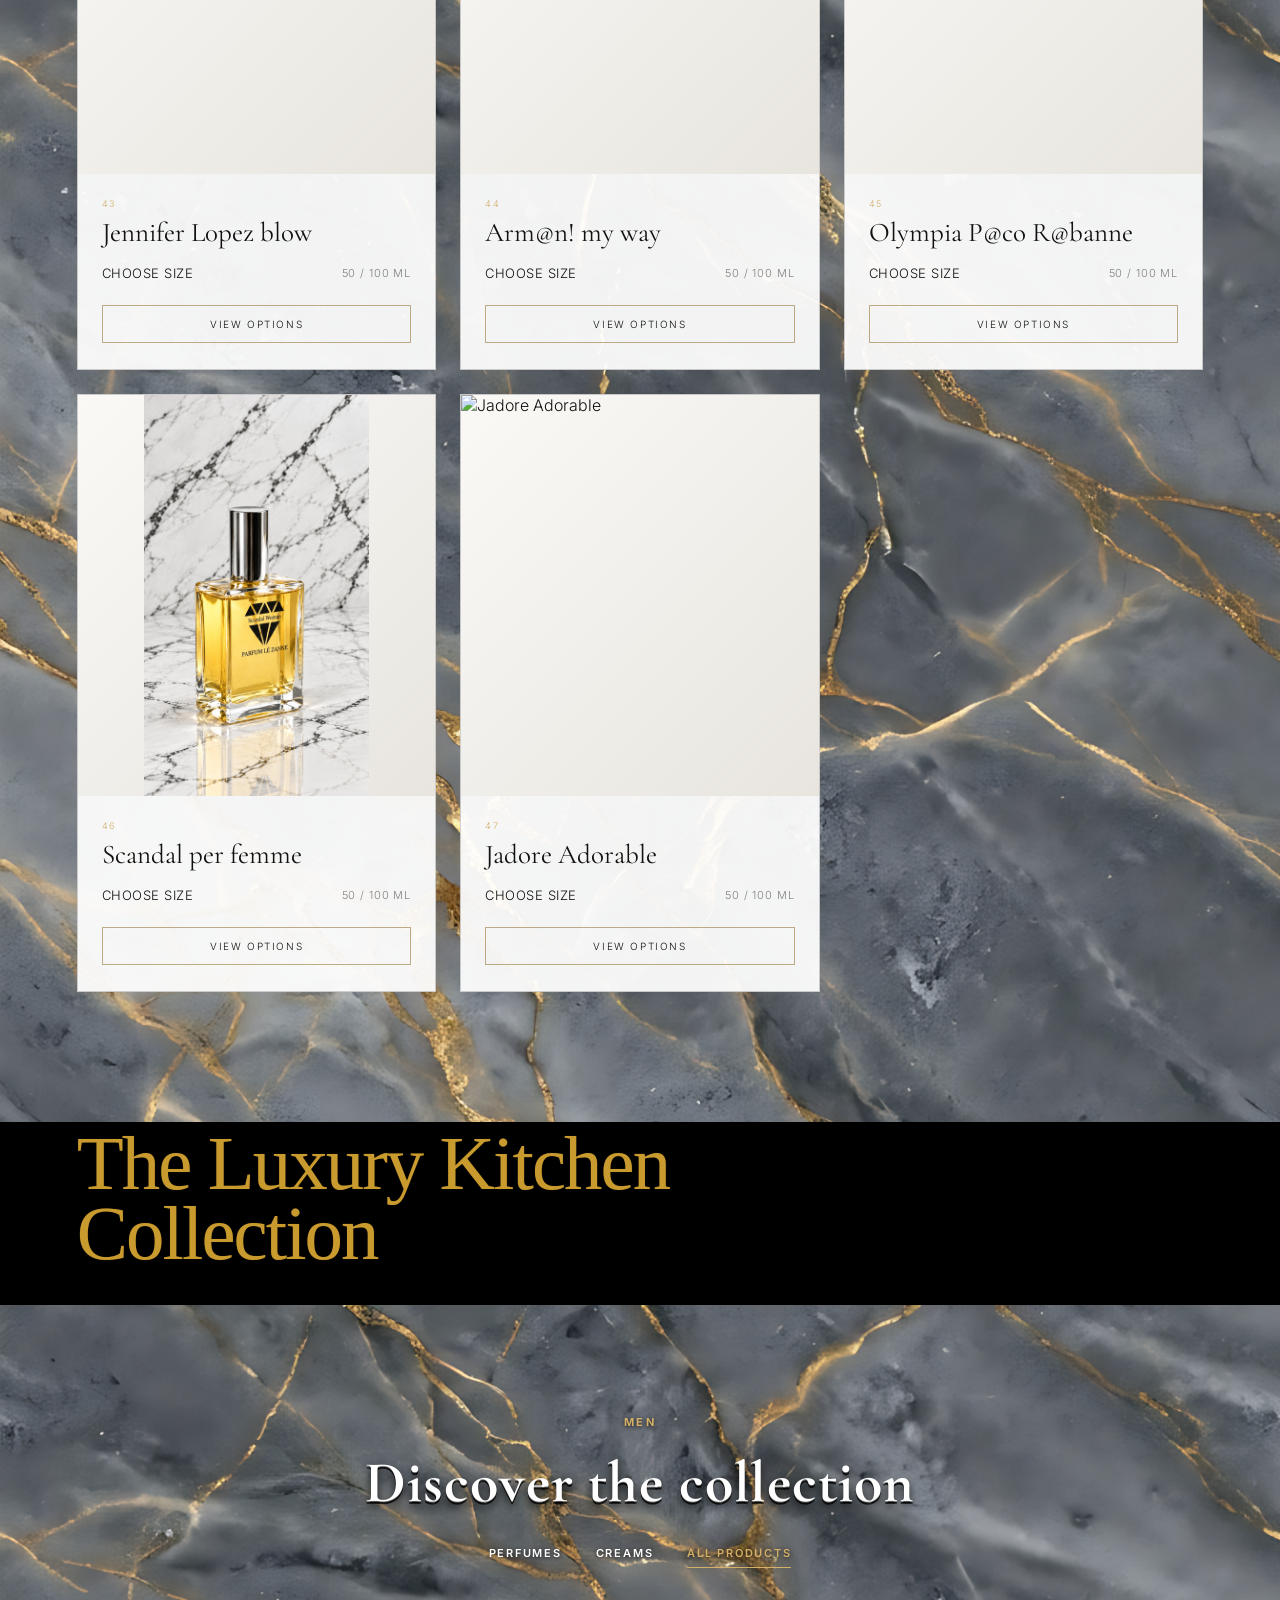
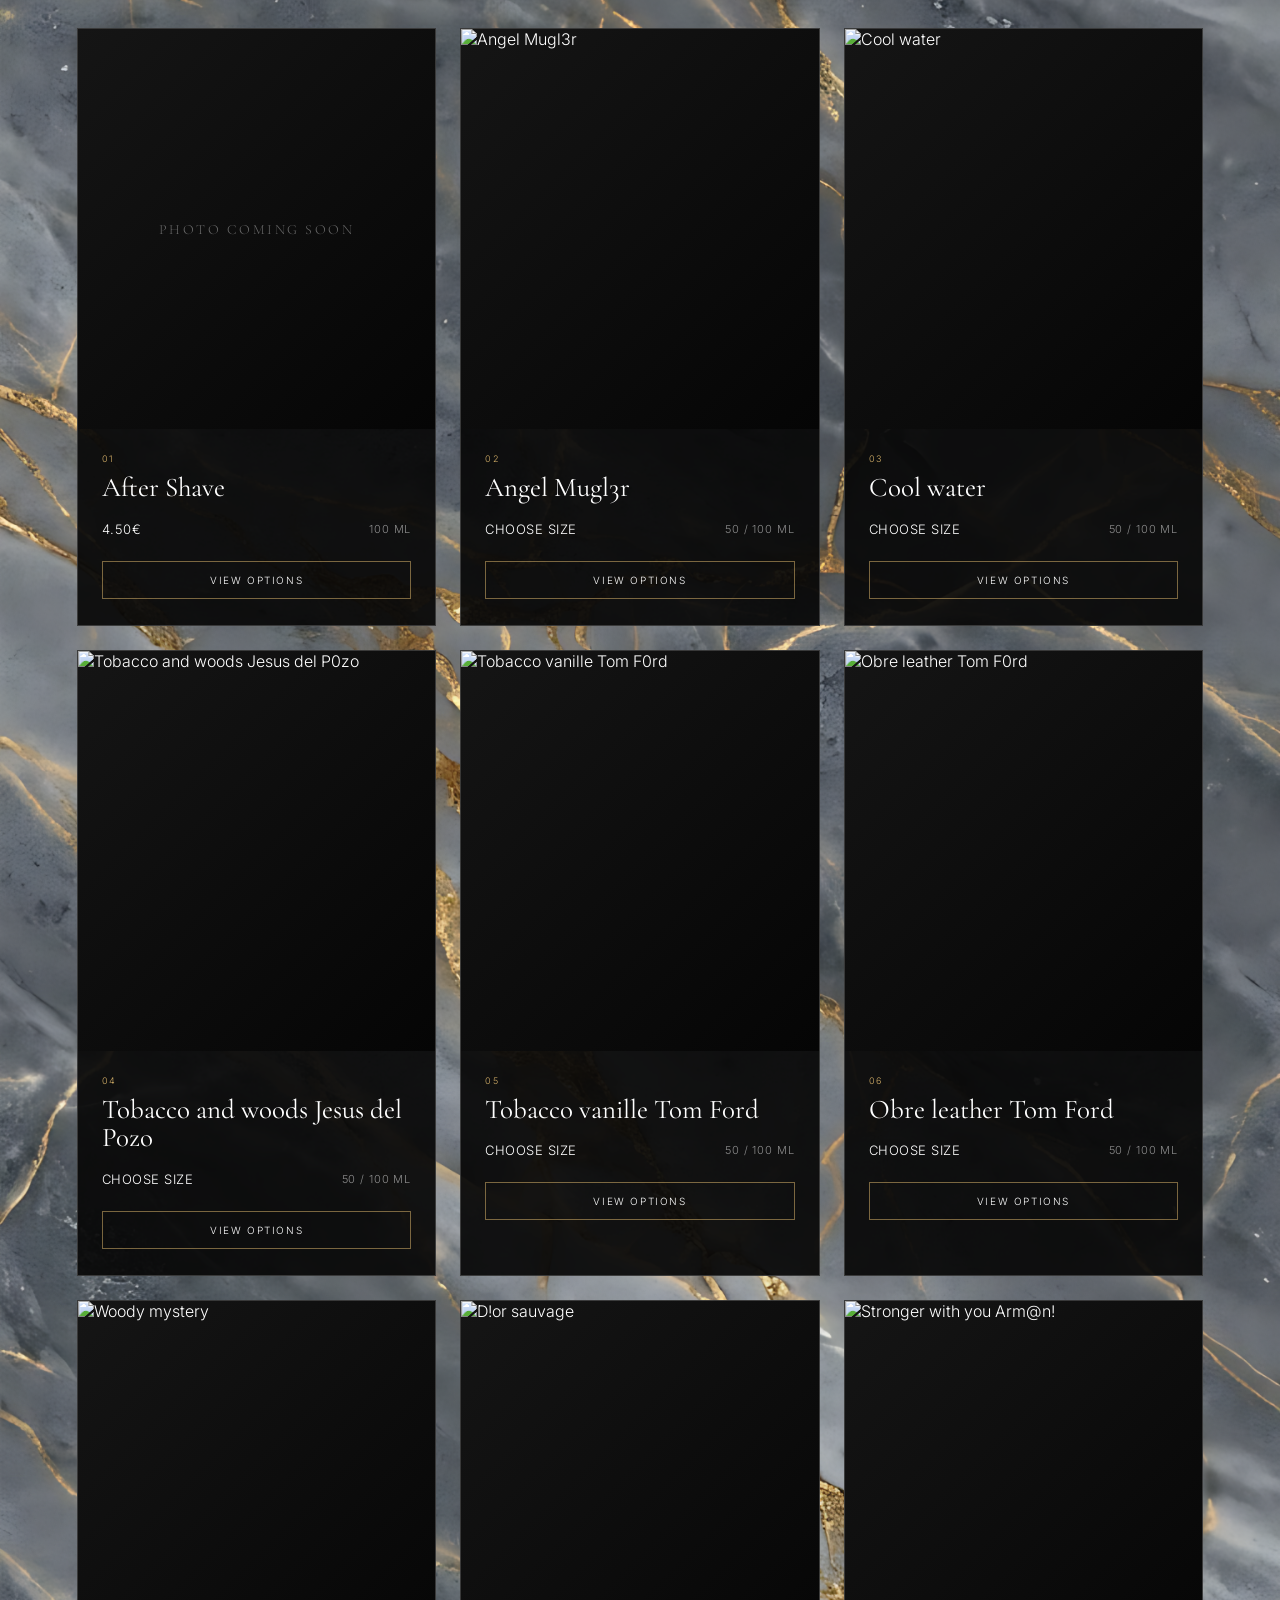
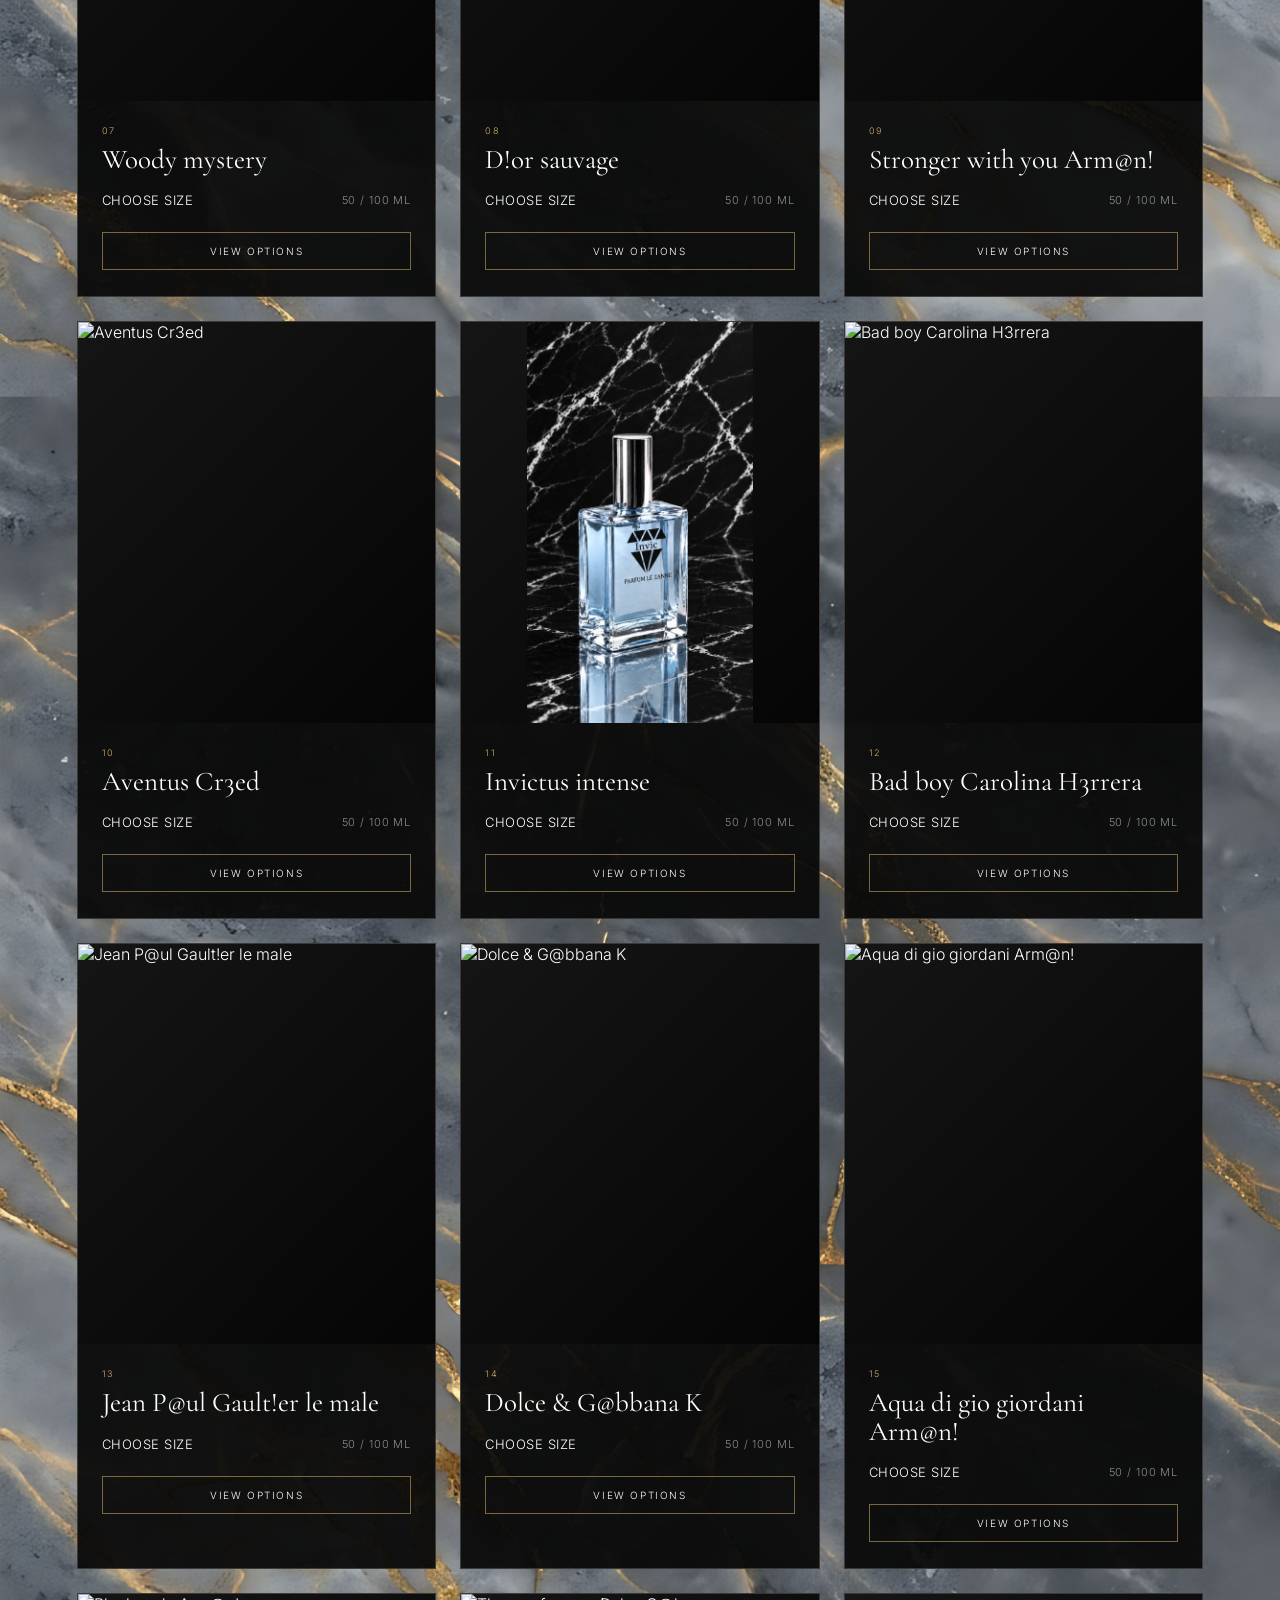
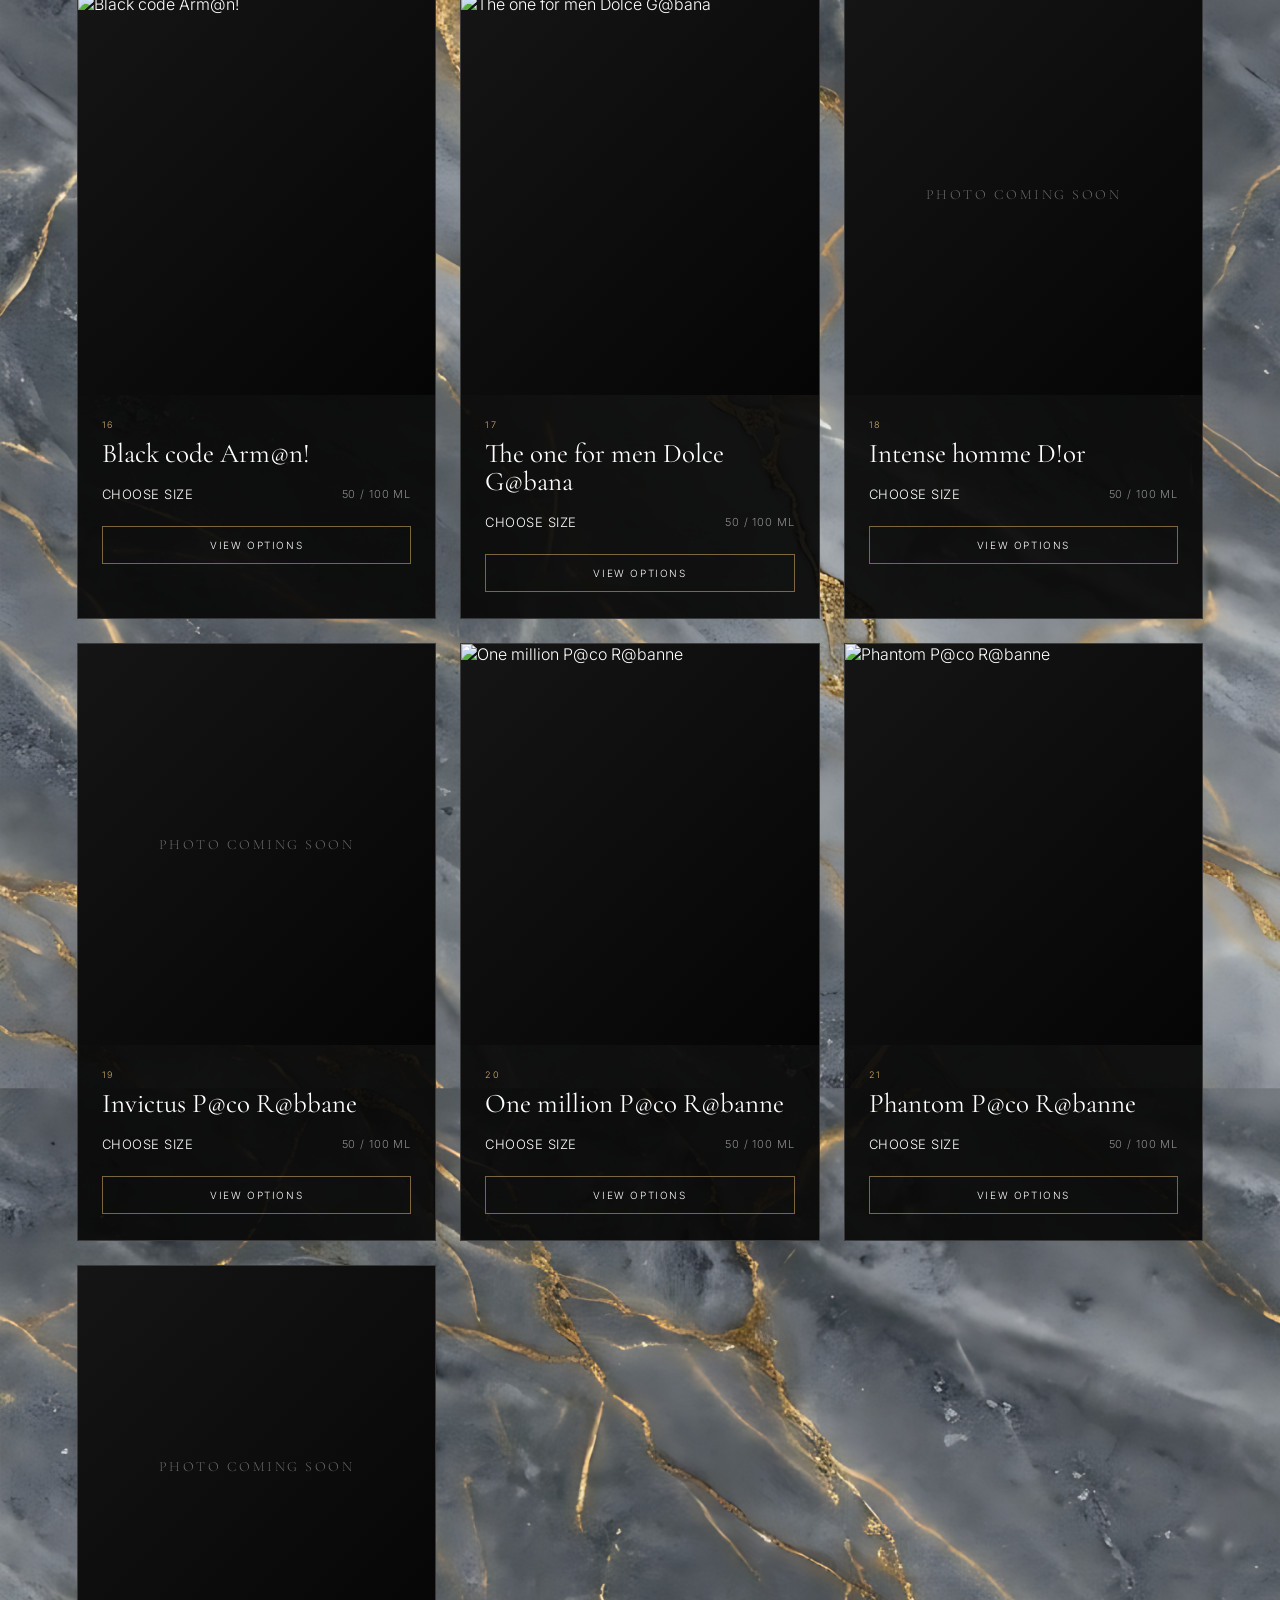
==== commit 07d027c8: "Add glitter body mist to product catalogue" ====
--- a/index.html
+++ b/index.html
@@ -35,6 +35,7 @@
     <section class="all-products" id="all-products"><div class="section-heading"><p class="eyebrow">All Products</p><h2>The complete collection</h2><p class="intro">The complete client catalogue.</p></div><div class="product-grid all-products-grid" id="all-products-grid">
       <article class="product-placeholder product-placeholder--photo"><span>01</span><img src="images/E8725149-B2AC-485F-90C7-805EB5359A4E.png" alt="Απομίμηση Alien Mugl3r" loading="lazy" decoding="async"><h3>Απομίμηση Alien Mugl3r</h3></article><article class="product-placeholder product-placeholder--photo"><span>02</span><img src="images/black%20opium%20woman.png" alt="Black opium" loading="lazy" decoding="async"><h3>Black opium</h3></article><article class="product-placeholder product-placeholder--photo"><span>03</span><img src="images/coconut%20passion%20woman.png" alt="Coconut passion." loading="lazy" decoding="async"><h3>Coconut passion.</h3></article><article class="product-placeholder product-placeholder--photo"><span>04</span><img src="images/4B16015A-BEE4-4266-8329-256F32EA80F3.png" alt="Απομίμηση Carolina H3rrera good girl" loading="lazy" decoding="async"><h3>Απομίμηση Carolina H3rrera good girl</h3></article><article class="product-placeholder product-placeholder--photo"><span>05</span><img src="images/55ECAA3F-E891-4FA9-A972-0BC1CC177D48.png" alt="Απομίμηση D!or hypnotic poison" loading="lazy" decoding="async"><h3>Απομίμηση D!or hypnotic poison</h3></article><article class="product-placeholder product-placeholder--photo"><span>06</span><img src="images/64936CE8-2B80-4CA7-91F8-2261C45B5EE8.png" alt="Απομίμηση La vie est belle L@nc0me" loading="lazy" decoding="async"><h3>Απομίμηση La vie est belle L@nc0me</h3></article><article class="product-placeholder product-placeholder--photo"><span>07</span><img src="images/6E0D8DD6-6C91-4713-B5E9-6D9095A6D473.png" alt="Απομίμηση Burb3rry london" loading="lazy" decoding="async"><h3>Απομίμηση Burb3rry london</h3></article><article class="product-placeholder product-placeholder--photo"><span>08</span><img src="images/048F18E3-F24A-46C2-A907-B4B95CB0B079.png" alt="Απομίμηση Love spell Vict0ria S3cret" loading="lazy" decoding="async"><h3>Απομίμηση Love spell Vict0ria S3cret</h3></article><article class="product-placeholder"><span>09</span><h3>Spectra pink shell</h3></article><article class="product-placeholder product-placeholder--photo"><span>10</span><img src="images/32F86676-5286-405B-A635-8D215FB890D0.png" alt="Απομίμηση Jo M@lone london pear and freesia" loading="lazy" decoding="async"><h3>Απομίμηση Jo M@lone london pear and freesia</h3></article><article class="product-placeholder product-placeholder--photo"><span>11</span><img src="images/93544868-90EA-4F2B-8E5E-593F3C96CC12.png" alt="Απομίμηση Summer girl Tommy H!lfiger" loading="lazy" decoding="async"><h3>Απομίμηση Summer girl Tommy H!lfiger</h3></article><article class="product-placeholder product-placeholder--photo"><span>12</span><img src="images/0E2AEED5-3B4B-42F1-B592-9234501D1F44.png" alt="Απομίμηση Rose prick Tom F0rd" loading="lazy" decoding="async"><h3>Απομίμηση Rose prick Tom F0rd</h3></article><article class="product-placeholder"><span>13</span><h3>Απομίμηση Gabrielle Ch@nel paris</h3></article><article class="product-placeholder product-placeholder--photo"><span>14</span><img src="images/321FB77F-7ADE-48DE-BD22-220944A70973.png" alt="Απομίμηση Jean P@ul Gault!er scandal" loading="lazy" decoding="async"><h3>Απομίμηση Jean P@ul Gault!er scandal</h3></article><article class="product-placeholder"><span>15</span><h3>Απομίμηση P@co R@banne pure Xs</h3></article><article class="product-placeholder"><span>16</span><h3>Απομίμηση D!or joy</h3></article><article class="product-placeholder"><span>17</span><h3>Απομίμηση Gucc! bloom</h3></article><article class="product-placeholder"><span>18</span><h3>Απομίμηση Black orchid Tom F0rd</h3></article><article class="product-placeholder"><span>19</span><h3>Απομίμηση Ch@nel coco mademoiselle</h3></article><article class="product-placeholder"><span>20</span><h3>Απομίμηση Giorgio Arm@n! si passione</h3></article><article class="product-placeholder"><span>21</span><h3>Απομίμηση N@rciso ambree</h3></article><article class="product-placeholder"><span>22</span><h3>Απομίμηση Angel gold Vict0ria S3cret</h3></article><article class="product-placeholder"><span>23</span><h3>Απομίμηση Ch@nel no 5</h3></article><article class="product-placeholder"><span>24</span><h3>Απομίμηση Dolce G@bbana light blue</h3></article><article class="product-placeholder"><span>25</span><h3>Bella vince camuto</h3></article><article class="product-placeholder"><span>26</span><h3>Απομίμηση Pure musc for her N@rciso Rodr!guez</h3></article><article class="product-placeholder"><span>27</span><h3>Απομίμηση L@nc0me idole</h3></article><article class="product-placeholder"><span>28</span><h3>Απομίμηση Arm@n! my way</h3></article><article class="product-placeholder"><span>29</span><h3>Απομίμηση Burb3rry her Burb3rry</h3></article><article class="product-placeholder"><span>30</span><h3>Απομίμηση D!or jadore</h3></article><article class="product-placeholder"><span>31</span><h3>Be giddy black opium ysl</h3></article><article class="product-placeholder"><span>32</span><h3>Barby my barberry</h3></article><article class="product-placeholder"><span>33</span><h3>Απομίμηση Ch@nel no5</h3></article><article class="product-placeholder"><span>34</span><h3>Απομίμηση Coconut passion V.S.</h3></article><article class="product-placeholder"><span>35</span><h3>Απομίμηση Idole L@nc0me</h3></article><article class="product-placeholder"><span>36</span><h3>Golden scent</h3></article><article class="product-placeholder"><span>37</span><h3>Απομίμηση Good girl Carolina H3rrera</h3></article><article class="product-placeholder"><span>38</span><h3>Jennifer Lopez blow</h3></article><article class="product-placeholder"><span>39</span><h3>Απομίμηση Arm@n! my way</h3></article><article class="product-placeholder"><span>40</span><h3>Απομίμηση Olympia P@co R@banne</h3></article><article class="product-placeholder product-placeholder--photo"><span>41</span><img src="images/scandal%20per%20femme%20woman.jpeg" alt="Scandal per femme" loading="lazy" decoding="async"><h3>Scandal per femme</h3></article><article class="product-placeholder"><span>42</span><h3>Jadore Adorable</h3></article>
       <article class="product-placeholder"><span>43</span><h3>Απομίμηση Angel Mugl3r</h3></article><article class="product-placeholder"><span>44</span><h3>Cool water</h3></article><article class="product-placeholder"><span>45</span><h3>Tobacco and woods jesus del pozo</h3></article><article class="product-placeholder"><span>46</span><h3>Απομίμηση Tobacco vanille Tom F0rd</h3></article><article class="product-placeholder"><span>47</span><h3>Απομίμηση Obre leather Tom F0rd</h3></article><article class="product-placeholder"><span>48</span><h3>Woody mystery</h3></article><article class="product-placeholder"><span>49</span><h3>Απομίμηση D!or sauvage</h3></article><article class="product-placeholder"><span>50</span><h3>Απομίμηση Stronger with you Arm@n!</h3></article><article class="product-placeholder"><span>51</span><h3>Απομίμηση Aventus Cr3ed</h3></article><article class="product-placeholder"><span>52</span><h3>Invictus intense</h3></article><article class="product-placeholder"><span>53</span><h3>Απομίμηση Bad boy Carolina H3rrera</h3></article><article class="product-placeholder"><span>54</span><h3>Απομίμηση Jean P@ul Gault!er le male</h3></article><article class="product-placeholder"><span>55</span><h3>Απομίμηση Dolce &amp; G@bbana K</h3></article><article class="product-placeholder"><span>56</span><h3>Απομίμηση Aqua di gio giordani Arm@n!</h3></article><article class="product-placeholder"><span>58</span><h3>Απομίμηση Black code Arm@n!</h3></article><article class="product-placeholder"><span>59</span><h3>Απομίμηση The one for men Dolce G@bana</h3></article><article class="product-placeholder"><span>60</span><h3>Απομίμηση Intense homme D!or</h3></article><article class="product-placeholder"><span>61</span><h3>Απομίμηση Invictus P@co R@bbane</h3></article><article class="product-placeholder"><span>62</span><h3>Απομίμηση One million P@co R@banne</h3></article><article class="product-placeholder"><span>63</span><h3>Απομίμηση Phantom P@co R@banne</h3></article><article class="product-placeholder"><span>64</span><h3>Tropical</h3></article><article class="product-placeholder"><span>65</span><h3>Diptique philosykos</h3></article><article class="product-placeholder"><span>66</span><h3>Απομίμηση H3rmes un jardin sur a lagune</h3></article><article class="product-placeholder"><span>67</span><h3>Απομίμηση Fucking fabulus Tom F0rd</h3></article><article class="product-placeholder"><span>68</span><h3>Απομίμηση The scent Hugo B0ss</h3><p>Χωρίς ένδειξη</p></article>
+<article class="product-placeholder product-placeholder--photo"><span>69</span><img src="images/301706EF-F370-457F-8605-4A011B38A1CB.png" alt="Body Mist — Με Glitter" loading="lazy" decoding="async"><h3>Body Mist — Με Glitter</h3></article>
     </div></section>
     <section class="art-of-scent" id="art-of-scent"><div class="section-heading"><p class="eyebrow">The Art of Scent</p><h2>Discover the art behind every fragrance.</h2></div><div class="scent-grid">
       <article class="scent-item"><button class="scent-tab" type="button" aria-expanded="false" aria-controls="scent-edt"><span>EAU DE TOILETTE</span><small>Ανάλαφρη κομψότητα.</small><b aria-hidden="true">+</b></button><div class="scent-panel" id="scent-edt" hidden><p>Η πιο ανάλαφρη πλευρά της πολυτέλειας.</p><p>Μια αρωματική δημιουργία που αγγίζει την επιδερμίδα με δροσερή κομψότητα και αφήνει πίσω της ένα φίνο, αισθησιακό ίχνος.</p><p>Φωτεινές νότες ανοίγουν απαλά, ενώ η σύνθεση εξελίσσεται σε ένα διακριτικά σαγηνευτικό άρωμα που σε προσκαλεί να το φορέσεις ξανά και ξανά.</p><p>Ανάλαφρο στην αίσθηση. Εκλεπτυσμένο στην παρουσία. Ακαταμάχητο στο ίχνος.</p><p>Για εκείνες τις στιγμές που η πολυτέλεια δεν χρειάζεται να φωνάξει για να γίνει αισθητή.</p></div></article>
